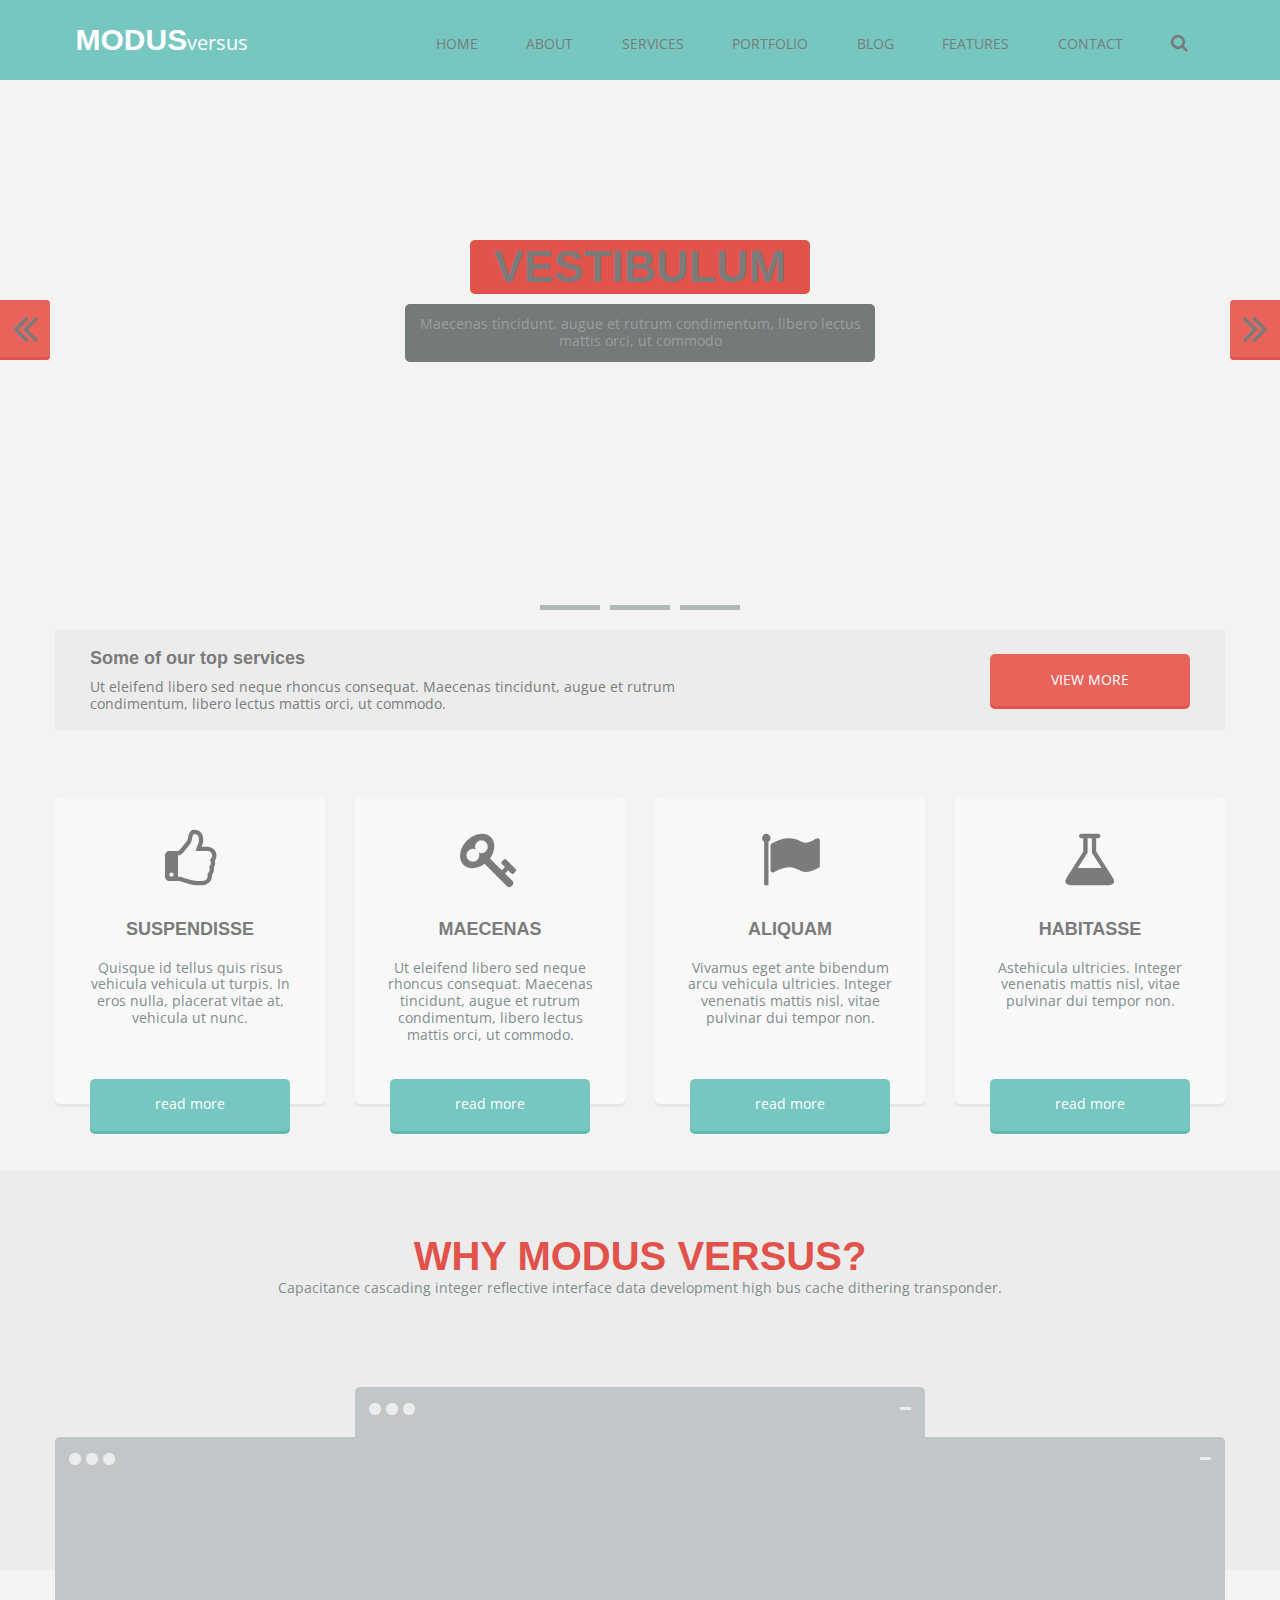
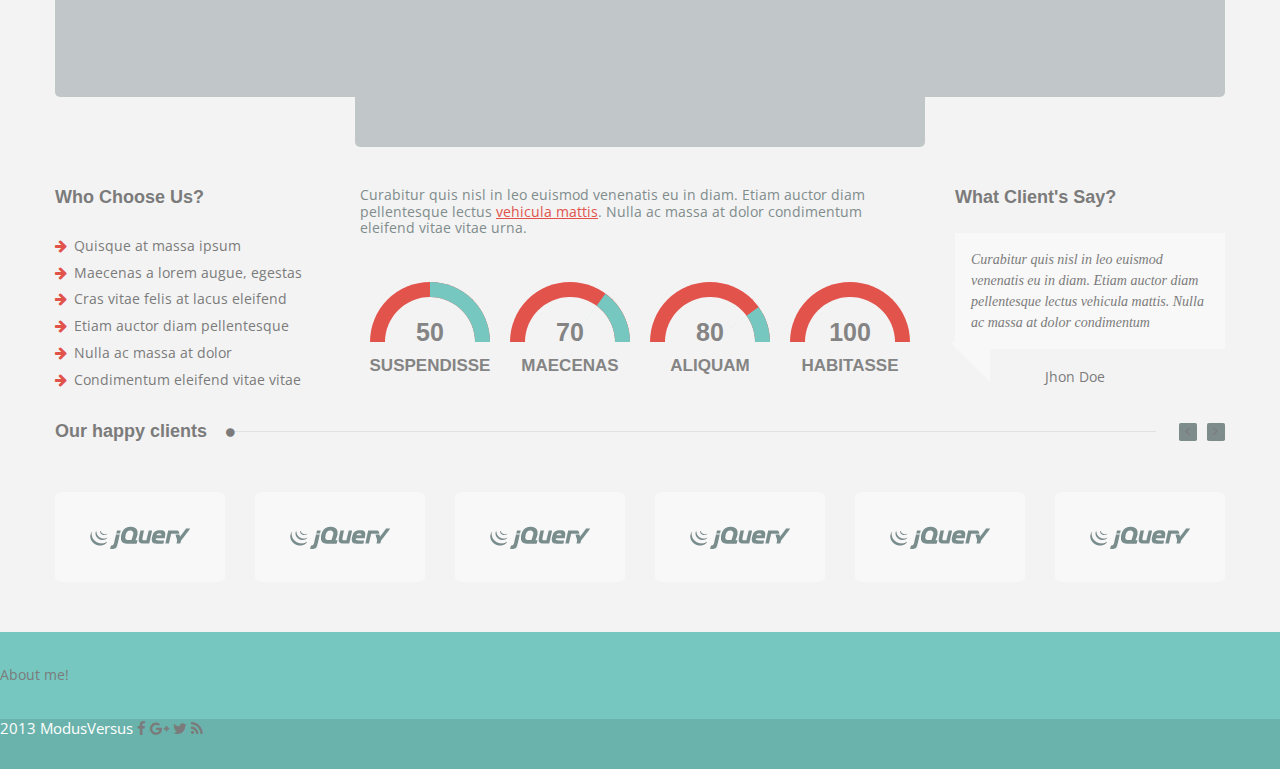
==== index.html @ 27812e43 "Adding =Our happy clients= section, some updates for adaptivity" ====
<!doctype html>
<html style="width: 100%; height: 100%;">
<head>
    <title>Modus Versus</title>
    <link rel="shortcut icon" href="./img/favicon.ico">

    <meta http-equiv="Content-Type" content="text/html;charset=utf-8">
    <meta http-equiv="X-UA-Compatible" content="IE=edge">

    <link rel="stylesheet" href="css/normalize.css">
	<link href="https://fonts.googleapis.com/css?family=Open+Sans:300,300i,400,400i,600,600i,700,700i,800,800i&amp;subset=cyrillic,cyrillic-ext,latin-ext" rel="stylesheet">
	<link rel="stylesheet" href="css/font-awesome.min.css">
	<link rel="stylesheet" href="css/main.css">
    <link rel="stylesheet" href="css/statistics-overview.css">

    <!--<link rel="stylesheet" media="screen and (max-width: 767px)" href="css/mobile.css">-->
    <!--<link rel="stylesheet" media="screen and (min-width: 768px)" href="css/desktop.css">-->
</head>
<body>
<header>
    <div class="top-bar">
		<div class="top-bar-logo"><span>Modus</span>Versus</div>
		<div class="top-bar-menu">
			<div><a href="#"><h3>Home</a></h3></div>
			<div><a href="#"><h3>About</a></h3></div>
			<div><a href="#"><h3>Services</a></h3></div>
			<div><a href="#"><h3>Portfolio</a></h3></div>
			<div><a href="#"><h3>Blog</a></h3></div>
			<div><a href="#"><h3>Features</a></h3></div>
			<div><a href="#"><h3>Contact</a></h3></div>
			<div><h3><i class="fa fa-search"></i></h3></div>
		</div>
		<!-- <i class="fa fa-search" aria-hidden="true"></i> -->
	</div>
	<div class="line"></div>
</header>
<!-- <div class="header-fix"> -->

<div class="content">

	<div class="slider">
		<div class="slider-scroll" style="border-radius: 0% 7% 7% 0%;"><i class="fa fa-angle-double-left" aria-hidden="true"></i></div>
		<div class="slider-content">
			<div class="slider-content-block-a">Vestibulum</div>
			<div class="slider-content-block-b">Maecenas tincidunt, augue et rutrum condimentum, libero lectus mattis orci, ut commodo</div>
		</div>
		
		<div class="slider-scroll" style="border-radius: 7% 0% 0% 7%;"><i class="fa fa-angle-double-right" aria-hidden="true"></i></div>
	</div>
	
	<div class="scroller">
		<div></div>
		<div></div>
		<div></div>
	</div>

	<div class="top-services">
		<div class="top-services-content">
			<h3>Some of our top services</h3>
			<p>Ut eleifend libero sed neque rhoncus consequat. Maecenas tincidunt, augue et rutrum condimentum, libero lectus mattis orci, ut commodo. </p>
		</div>
		<a href="#"><div class="red-button">View more</div></a>
	</div>
	
	<div class="competences">
		<div class="competences-descr">
			<div class="competences-descr-icon"><i class="fa fa-thumbs-o-up" aria-hidden="true"></i></div>
			<div class="competences-descr-header"><h3>Suspendisse</h3></div>
			<div class="competences-descr-text">Quisque id tellus quis risus vehicula vehicula ut turpis. In eros nulla, placerat vitae at, vehicula ut nunc.</div>
			<a href="#"><div class="red-button competences-btn">Read more</div></a>
		</div>
		<div class="competences-descr">
			<div class="competences-descr-icon"><i class="fa fa-key" aria-hidden="true"></i></div>
			<div class="competences-descr-header"><h3>Maecenas</h3></div>
			<div class="competences-descr-text">Ut eleifend libero sed neque rhoncus consequat. Maecenas tincidunt, augue et rutrum condimentum, libero lectus mattis orci, ut commodo.</div>
			<a href="#"><div class="red-button competences-btn">Read more</div></a>
		</div>
		<div class="competences-descr">
			<div class="competences-descr-icon"><i class="fa fa-flag" aria-hidden="true"></i></div>
			<div class="competences-descr-header"><h3>Aliquam</h3></div>
			<div class="competences-descr-text">Vivamus eget ante bibendum arcu vehicula ultricies. Integer venenatis mattis nisl, vitae pulvinar dui tempor non.</div>
			<a href="#"><div class="red-button competences-btn">Read more</div></a>
		</div>
		<div class="competences-descr">
			<div class="competences-descr-icon"><i class="fa fa-flask" aria-hidden="true"></i></div>
			<div class="competences-descr-header"><h3>Habitasse</h3></div>
			<div class="competences-descr-text">Astehicula ultricies. Integer venenatis mattis nisl, vitae pulvinar dui tempor non.</div>
			<a href="#"><div class="red-button competences-btn">Read more</div></a>
		</div>
	</div>
	
	<div>
		<div class="about"></div>
		<div class="about-line"></div>
		<div class="about-header">Why Modus Versus?</div>
		<div class="about-text">Capacitance cascading integer reflective interface data development high bus cache dithering transponder.</div>
		<div class="about-image-box">
			<div class="about-back-container">
				<div class = "about-photo-1"></div>
			</div>
			<div class="about-top-container">
				<div class = "about-photo-2"></div>
			</div>
			<div class="about-back-container about-back-container-2">
				<div class = "about-photo-1 about-photo-3"></div>
			</div>
		</div>
	</div>
	
	<div class="clients">
		<div class="clients-reviews">
			<h3 style="padding: 25px 0px">Who Choose Us?</h3>
			<ul>
				<li>Quisque at massa ipsum</li>
				<li>Maecenas a lorem augue, egestas</li>
				<li>Cras vitae felis at lacus eleifend</li>
				<li>Etiam auctor diam pellentesque</li>
				<li>Nulla ac massa at dolor</li>
				<li>Condimentum eleifend vitae vitae</li>
			</ul>
		</div>
		<div class="diagrams">
			<div class="clients-statistics-overview-text">
				Curabitur quis nisl in leo euismod venenatis eu in diam. Etiam auctor diam pellentesque lectus
				<a href="#">vehicula mattis</a>. Nulla ac massa at dolor condimentum eleifend vitae vitae urna.
			</div>
			<div class="company-year-statistics-overview">
				<div class="statistics-overview">
					<div class="statistics-overview_progress-bar">
						<!-- rotationAngle = 180 * 0.5 = 90-->
						<div class="statistics-overview_progress-bar-arc" style="transform: rotate(90deg);"></div>
					</div>
					<div class="statistics-overview_progress-number">50</div>
					<div class="statistics-overview_progress-label">Suspendisse</div>
				</div>
				<div class="statistics-overview">
					<div class="statistics-overview_progress-bar">
						<!-- rotationAngle = 180 * 0.7 = 126-->
						<div class="statistics-overview_progress-bar-arc" style="transform: rotate(126deg);"></div>
					</div>
					<div class="statistics-overview_progress-number">70</div>
					<div class="statistics-overview_progress-label">Maecenas</div>
				</div>
				<div class="statistics-overview">
					<div class="statistics-overview_progress-bar">
						<!-- rotationAngle = 180 * 0.8 = 144-->
						<div class="statistics-overview_progress-bar-arc" style="transform: rotate(144deg);"></div>
					</div>
					<div class="statistics-overview_progress-number">80</div>
					<div class="statistics-overview_progress-label">Aliquam</div>
				</div>
				<div class="statistics-overview">
					<div class="statistics-overview_progress-bar">
						<!-- rotationAngle = 180 * 1 = 180-->
						<div class="statistics-overview_progress-bar-arc" style="transform: rotate(180deg);"></div>
					</div>
					<div class="statistics-overview_progress-number">100</div> <!--26px; #rgb(130,130,130)-->
					<div class="statistics-overview_progress-label">Habitasse</div> <!--18px; #rgb(130,130,130)-->
				</div>
			</div>
		</div>
		
		<div class="clients-reviews">
			<h3 style="padding: 25px 0px">What Client's Say?</h3>
			<div class="clients-reviews-quote">Curabitur quis nisl in leo euismod venenatis eu in diam.
			Etiam auctor diam pellentesque lectus vehicula mattis. Nulla ac massa at dolor condimentum</div>
			<div style="margin-left: 90px; margin-top: 20px">Jhon Doe</div>
		</div>
		
		<div class="happy-clients">
			<div style="padding-right: 5px"><h3>Our happy clients</h3></div>
			<div class="clients-line">
				<i class="fa fa-circle" aria-hidden="true"></i>
				<hr>
			</div>
			
			<div class="happy-clients-scroller">
				<div><i class="fa fa-angle-left" aria-hidden="true"></i></div>
				<div><i class="fa fa-angle-right" aria-hidden="true"></i></div>
			</div>
			<div class="happy-clients-logos">
				<div><img src="img/jQuery.png" alt="client1"></div>
				<div><img src="img/jQuery.png" alt="client2"></div>
				<div><img src="img/jQuery.png" alt="client3"></div>
				<div><img src="img/jQuery.png" alt="client4"></div>
				<div><img src="img/jQuery.png" alt="client5"></div>
				<div><img src="img/jQuery.png" alt="client6"></div>
			</div>
		</div>
		
		
	</div>
</div>

<footer class="footer">
    <div class="footer_navigation">
        About me!
    </div>
    <div class="footer_social-networks">
        2013 ModusVersus
		<i class="fa fa-facebook" aria-hidden="true"></i>
		<i class="fa fa-google-plus" aria-hidden="true"></i>
		<i class="fa fa-twitter" aria-hidden="true"></i>
		<i class="fa fa-rss" aria-hidden="true"></i>
    </div>
</footer>
</body>
</html>
---- css/main.css ----
/*
 * Clearfix: contain floats
 *
 * For modern browsers
 * 1. The space content is one way to avoid an Opera bug when the
 *    `contenteditable` attribute is included anywhere else in the document.
 *    Otherwise it causes space to appear at the top and bottom of elements
 *    that receive the `clearfix` class.
 * 2. The use of `table` rather than `block` is only necessary if using
 *    `:before` to contain the top-margins of child elements.
 */

.clearfix:before,
.clearfix:after {
    content: " "; /* 1 */
    display: table; /* 2 */
}

.clearfix:after {
    clear: both;
}

* {
	font: normal 400 14px/1.2 Open Sans, Sans-Serif;
}

h3 {
	font: normal 700 18px Open Sans Bold, Sans-Serif;
}

/*
!!!------------------------------------HEADER------------------------------------!!!
*/

header {
    position: relative;
    display: flex;
	flex-wrap: wrap;
	justify-content: space-between;
	align-items: center;
	top: 0;
    left: 0;
    right: 0;
    min-height: 80px;
	background-color: #76c7c0;
}

.top-bar {
    display: flex;
    flex-wrap: wrap;
    justify-content: space-between;
	align-items: flex-end;
    width: 100%;
	max-width: 1170px;
    margin: 0 auto;
	padding: 0px 9px;
	color: white;
}

.top-bar-logo {
	font-size: 20px;
	color: white;
	font-weight: 400;
	text-transform: lowercase;
	float: left;
	margin: 1% 1%;
}

.top-bar-logo span {
	text-transform: uppercase;
	font: normal 800 30px/1.2 Open Sans Bold, Sans-Serif;
	color: inherit;
}

.top-bar-menu {
    display: flex;
    flex-wrap: wrap;
    justify-content: space-between;
	align-items: flex-end;
    width: 100%;
	max-width: 780px;
    margin: 8px 14px;
	text-transform: uppercase;
	color: white;
}

.top-bar-menu div {
	padding: 8px 14px;
}

.top-bar-menu div:hover{
	background: #62a29e;
	border-radius: 10%;
	box-shadow: 0 3px 0 #528b86;
	font-size: 20px;
}

.line {
	position: absolute;
	/* max-width: 1600px; */
	width: 100%;
	height: 9px;
	background-image: url(/lesson-4-css-practice/img/line.png);
	background-repeat: repeat-x;
	bottom: 0;
}

/*
!!!------------------------------------CONTENT------------------------------------!!!
*/

.content {
    /* height: 5000px; */
	background: #f3f3f3;
}

/*
!!!------------------------------------SLIDER------------------------------------!!!
*/

.slider {
	display: flex;
	flex-wrap: wrap;
	justify-content: space-between;
	color:white;
	background-image: url(/lesson-4-css-practice/img/banner.jpg);
	background-size: cover;
	background-position: center;
}

.slider-content {
	width: 100%;
	max-width: 470px;
	height: 500px;
	margin: 0 auto;
}

.slider-scroll {
	width: 50px;
	height: 57px;
	background: #e8645a;
	box-shadow: 0 3px 0 #e2534b;
	margin-top: 220px;
	font-size: 45px;
	text-align: center;
}

.slider-content-block-a {
	max-width: 340px;
	text-align: center;
	margin: 0 auto;
	margin-top: 160px;
	font: normal 900 45px/1.2 Open Sans Bold, Sans-Serif;
	text-transform: uppercase;
	padding: 0px 5px;
	background: #e2534b;
	border-radius: 5px;
}

.slider-content-block-b {
	width: 100%;
	max-width: 470px;
	text-align: center;
	margin: 0 auto;
	margin-top: 10px;
	padding: 12px;
	background: rgb(63, 70, 70);
	opacity: 0.7;
	border-radius: 5px;
}

.scroller {
	display: flex;
	flex-wrap:wrap;
	justify-content: center;
	align-items: center;
	width: 100%;
	height: 50px;
}

.scroller div {
	width: 60px;
	height: 5px;
	margin: 25px 5px;
	background-color: #b0b8b9;
	float: left;
}

.scroller div:active {
	background-color: #e2534b;
}

/*
!!!------------------------------------SERVICES------------------------------------!!!
*/

.top-services {
	display: flex;
	flex-wrap:wrap;
	justify-content: space-between;
	align-items: center;
	margin: 0 auto;
	max-width: 1170px;
	min-height: 100px;
	background: #ececec;
	color: #7f8c8c;
}

.top-services-content h3 {
	max-width: 620px;
	margin: 10px 35px;
}

.top-services-content p {
	max-width: 620px;
	margin: 10px 35px;
	/* font: normal 400 14px/1.2 Open Sans, Sans-Serif; */
}

.red-button {
	display: flex;
	width: 200px;
	height: 52px;
	background: #e8645a;
	box-shadow: 0 3px 0 #e2534b;
	justify-content: center;
	align-items: center;
	border-radius: 5px;
	margin: 0px 35px;
	color: white;
	text-transform: uppercase;
}

.competences {
	display: flex;
	flex-wrap: wrap;
	justify-content: space-between;
	align-items: center;
	max-width: 1170px;
	width: 100%;
	min-height: 440px;
	margin: 0 auto;
}

.competences-descr {
	position:relative;
	width: 270px;
	height: 307px;
	background: #f8f8f8;
	border-radius: 5px;
	box-shadow: 0 3px 0 #e5e6e6;
	margin: 27px 0px;
	text-align: center;
}

.competences-btn {
	position: absolute;
	text-transform: lowercase;
	bottom: -27px;
	background: #76c7c0;
	box-shadow: 0 3px 0 #62b9b0;
}

.competences-btn:hover {
	background: #e8645a;
	box-shadow: 0 3px 0 #e2534b;
}

.competences-descr-icon {
	font-size: 60px;
	color: #62bdbd;
	padding: 25px;
}

.competences-descr-header {
	color: #7f8c8c;
	text-transform: uppercase;
}

.competences-descr-text {
	color: #7f8c8c;
	padding: 20px;
}

/*
!!!------------------------------------ABOUT------------------------------------!!!
*/

.about {
	background: #ececec;
	height: 400px;
	width: 100%;
}

.about-line {
	height: 17px;
	background-image: url(/lesson-4-css-practice/img/line-2.png);
	margin-top: -400px;
}

.about-header {
	font: normal 700 40px/1.2 Open Sans Semibold, Sans-Serif;
	color: #e1524b;
	text-transform: uppercase;
	text-align: center;
	padding-top: 45px;
}
	
.about-text {
	color: #7f8c8c;
	text-align: center;
}

.about-image-box {
	display: flex;
	flex-wrap: wrap;
	justify-content: space-between;
	max-width: 1170px;
	margin: 0 auto;
	margin-top: 90px;
}

.about-back-container {
	position: relative;
	width: 370px;
	height: 260px;
	background: #c1c7c8;
	border-radius: 5px;
	margin-top: 50px;
}

.about-top-container {
	position: relative;
	width: 570px;
	height: 360px;
	background: #c1c7c8;
	border-radius: 5px;
	margin: 0% -20%;
	z-index: 800;
	
}

.about-back-container:before,
.about-top-container:before {
	position: absolute;
	content: "\f111\f111\f111";
	font-family: "FontAwesome";
	color: #ececec;
	letter-spacing: 5px;
	margin: 14px;
}

.about-back-container:after,
.about-top-container:after {
	position: absolute;
	content: "\f068";
	font-family: "FontAwesome";
	color: #ececec;
	top: 14px;
	right: 14px;
}

.about-photo-1 {
	height: 213px;
	margin: 5px;
	margin-top: 42px;
	border-radius: 5px;
	background-image: url(/lesson-4-css-practice/img/meeting.jpg);
	background-size: cover;
	background-position: center;
}

.about-photo-2 {
	height: 313px;
	margin: 5px;
	margin-top: 42px;
	border-radius: 5px;
	background-image: url(/lesson-4-css-practice/img/team.jpg);
	background-size: cover;
	background-position: center;
}

.about-photo-3 {
	background-image: url(/lesson-4-css-practice/img/time.jpg);
}

/*
!!!------------------------------------CLIENTS------------------------------------!!!
*/

.clients {
	display: flex;
	flex-wrap: wrap;
	justify-content: space-between;
	max-width: 1170px;
	margin: 0 auto;
	margin-top: 15px;
}

.clients-reviews {
	color: #7f8c8c;
	width: 270px;
}

.clients-reviews ul > li {
	display: inline-block;
	padding: 5px 0px;
}

.clients-reviews ul > li:before {
	content: "\f061";
	font-family: "FontAwesome";
	color: #e1524b;
	padding-right: 7px;
}

.clients-statistics-overview-text a {
	text-decoration: underline;
	color: #e1524b;
}

.clients-reviews-quote {
	position: relative;
	font: italic 100%/1.5 Open Sans Regular Italic;
	background: #f8f8f8;
	padding: 16px;

}

.clients-reviews-quote:after {
	content: "";
	position: absolute;
	width: 0;
	height: 0; 
	margin-left: -200px;
	margin-top: 30px;
	border: 20px solid transparent;
	border-top: 20px solid #f8f8f8;
	border-right: 20px solid #f8f8f8;
}

.clients-statistics-overview-text {
	max-width: 560px;
	color: #7f8c8c;
	padding: 25px 0px;
}

.company-year-statistics-overview {
    display: flex;
    flex-wrap: wrap;
    justify-content: space-between;
    width: 100%;
    max-width: 580px; /* 560px width from mockup + 10px min margin for first & last child inside*/
    margin: 20px auto;
}

.happy-clients {
	display: flex;
	flex-wrap: wrap;
	justify-content: space-between;
	align-items: center;
	width: 100%;
	margin-top: 25px;
	color: #7f8c8c;
}

.clients-line {
	display: flex;
	align-items: center;
	color: #e1e2e2;
	max-width: calc(100% - 220px);
	width: 100%;
	padding: 0 10px;
	font-size: 10px;
}

hr {
	width: 100%;
	border: none;
	background-color: #e1e2e2;
	height: 1px;
}

.happy-clients-scroller {
	display: flex;
}

.happy-clients-scroller div {
	width: 18px;
	height: 18px;
	background-color: #7f8c8c;
	border-radius: 10%;
	margin-left: 10px;
	color: white;
	text-align: center;
}

.happy-clients-logos {
	display: flex;
	flex-wrap: wrap;
	justify-content: space-between;
	width: 100%;
	margin-bottom: 50px;
}

.happy-clients-logos > div {
	display: flex;
	align-items: center;
	justify-content: center;
	width: 170px;
	height: 90px;
	background-color: #f8f8f8;
	margin-top: 50px;
	border-radius: 5%;
}



/*
!!!------------------------------------FOOTER------------------------------------!!!
*/

footer {
    width: 100%;
	bottom: 0;
}

.footer_navigation {
    padding: 35px 0;
    background-color: #76c7c0;
}

.footer_social-networks {
    height: 50px;
    background-color: #6ab3ac;
	font: normal 400 15px/1.2 Open Sans, Sans-Serif;
	color: white;
}

/*
!!!------------------------------------MEDIA-QUERIES------------------------------------!!!
*/


@media only screen and (max-width: 1000px) {
	.top-bar-logo {
		margin-left: 27px;
	}
	
	.top-services {
		flex-direction: column;
		align-items: center;
		text-align: center;
	}
	
	.about-image-box {
		flex-direction: column;
		align-items: center;
	}
	
	.clients {
		flex-direction: column;
		align-items: center;
	}
	
	.clients-statistics-overview-text {
		text-align: center;
	}
	
	.about-top-container {
		margin: -5% 0%;
	}
	
	.about-back-container-2 {
		z-index: 900;
	}
	.about-back-container {
		margin-top: 0px;
	}
	.diagrams {
		order: 1;
	}
	.clients-reviews {
		order: 2;
	}
	.happy-clients {
		order: 3;
	}
}

@media only screen and (max-width: 600px) {
	.competences {
		flex-direction: column;
		align-items: center;
	}
	.slider-scroll {
		display: none;
	}
}
---- css/statistics-overview.css ----
.statistics-overview {
    position: relative;
    width: 140px; /* 120px width + min margins from left & right = 10px */

    /*
        If you want to make some effect of adaptive components,
        then you may play with the width settings below
     */
    /*width: 100%;*/
    /*min-width: 120px;*/
    /*max-width: 300px;*/
}

.statistics-overview_progress-number {
    position: absolute;
    left: 50%;
    /* Must be the same as progress-bar height. In such case we have number straight below the arc*/
    top: 65px;
    font: 900 25px Open Sans Bold, Sans-Serif;
    color: #848484;
    /*
        As we have a value which starts straight above the arc's center,
        then we need to:
         - move on the half width of the number content = move to 50% left with X axis
         - move on the full height of the number content = move to 100% top with Y axis
    */
    transform: translate(-50%, -100%);
}

.statistics-overview_progress-label {
    width: 100%;
    margin-top: 14px;
	text-transform: uppercase;
    text-align: center;
    font: 900 17px Open Sans Bold, Sans-Serif;
    color: #848484;
}

.statistics-overview_progress-bar {
    /*  position: hidden;

        Used to make work overflow = hidden.
        If you remove it, then selectors 'before', 'after' will take all effects from the nearest
        parent with position relative / fixed and be a part of content for that item.

        As an example in current layout you may comment this property
        and add to the class 'statistics-overview' above additional style overflow: hidden;
    */
    position: relative;
    height: 60px;
    width: 120px;
    overflow: hidden;
    margin: 0 auto;
}

.statistics-overview_progress-bar:before {
    content: "";
    position: absolute;
    height: inherit;
    width: inherit;

    border-radius: 60px 60px 0 0;
    border: 15px solid #e2534b;
    box-sizing: border-box;
    border-bottom: 0;
}

.statistics-overview_progress-bar-arc {
    position: absolute;
    height: inherit;
    width: inherit;

    border-radius: 60px 60px 0 0;
    border: 15px solid #76c7c0;
    box-sizing: border-box;
    border-bottom: 0;

    /*
        Moving top left point to the middle of the 'circle'
        for performing other 'transform' actions
    */
    transform-origin: 50% 100%;

    /*
        In real projects it will be calculated by JS and inserted into 'style' attribute following next rule:
                var statisticsValue = 0.7;
                rotationAngel = round(180 * statistics)

                -- where round will round the result of multiplication
        In current example it was done manually
    */
    /*transform: rotate(90deg);*/
}
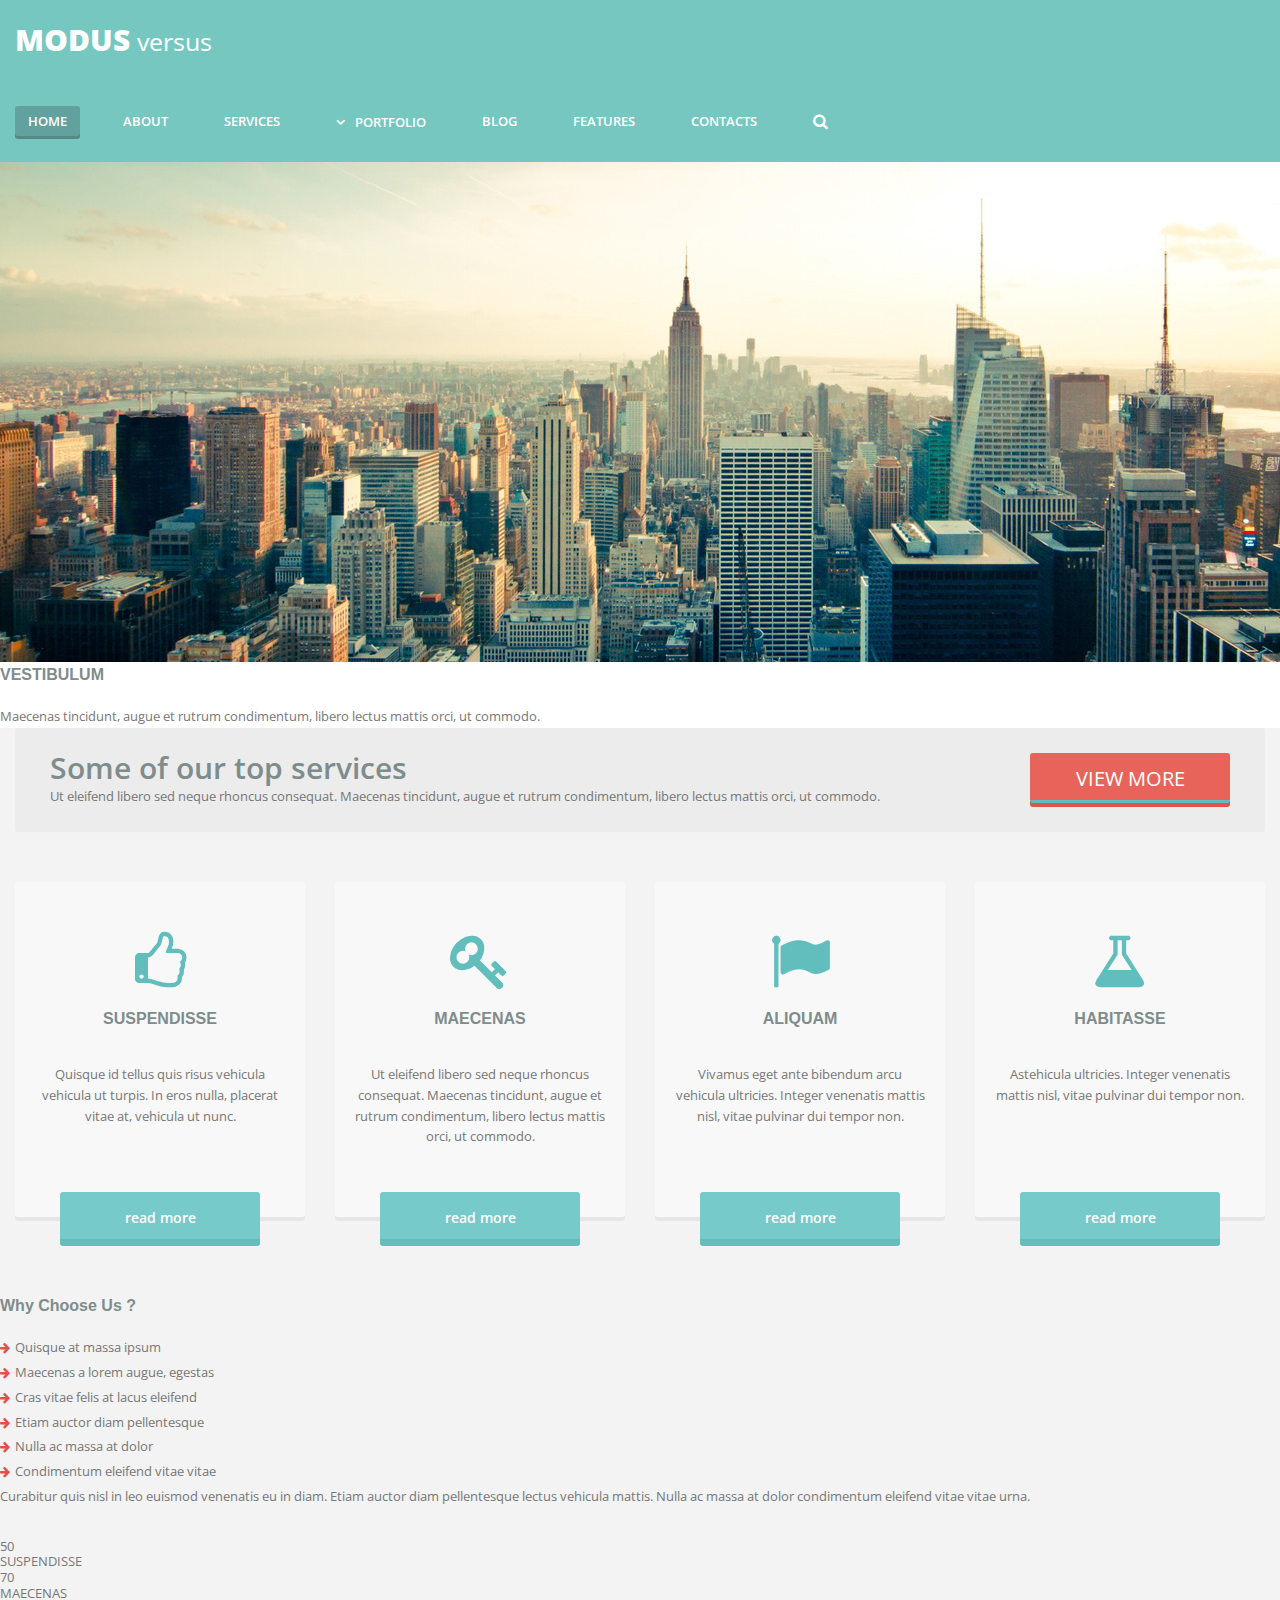
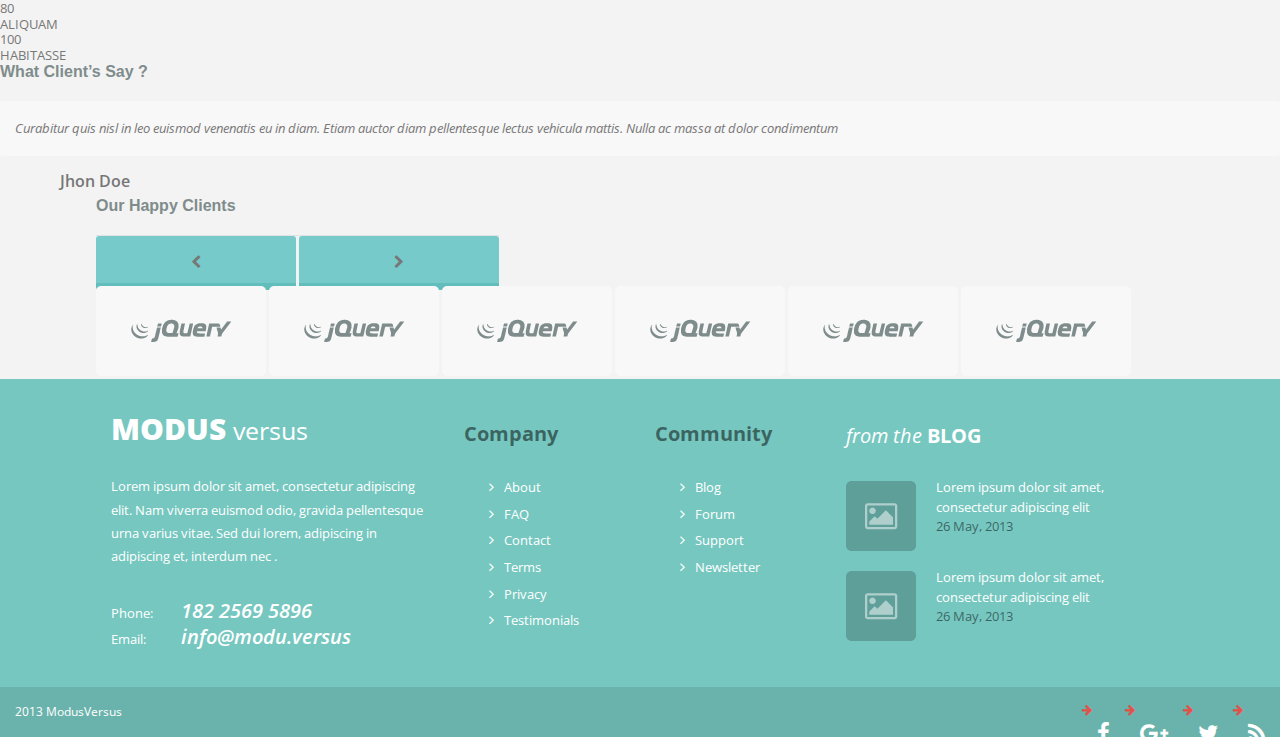
==== commit 9bf5d13c: "Add the dropdown menu" ====
--- a/index.html
+++ b/index.html
@@ -1,5 +1,5 @@
 <!doctype html>
-<html style="width: 100%; height: 100%;">
+<html>
 <head>
     <title>Modus Versus</title>
     <link rel="shortcut icon" href="./img/favicon.ico">
@@ -7,202 +7,252 @@
     <meta http-equiv="Content-Type" content="text/html;charset=utf-8">
     <meta http-equiv="X-UA-Compatible" content="IE=edge">
 
+    <link href="https://fonts.googleapis.com/css?family=Open+Sans:400,400i,600,600i,700,800" rel="stylesheet">
+    <link rel="stylesheet" href="css/font-awesome.min.css">
     <link rel="stylesheet" href="css/normalize.css">
-	<link href="https://fonts.googleapis.com/css?family=Open+Sans:300,300i,400,400i,600,600i,700,700i,800,800i&amp;subset=cyrillic,cyrillic-ext,latin-ext" rel="stylesheet">
-	<link rel="stylesheet" href="css/font-awesome.min.css">
-	<link rel="stylesheet" href="css/main.css">
-    <link rel="stylesheet" href="css/statistics-overview.css">
-
-    <!--<link rel="stylesheet" media="screen and (max-width: 767px)" href="css/mobile.css">-->
-    <!--<link rel="stylesheet" media="screen and (min-width: 768px)" href="css/desktop.css">-->
+    <link rel="stylesheet" href="css/main.css">
+    <link rel="stylesheet" href="css/typography.css">
+    <link rel="stylesheet" href="css/components.css">
+    <link rel="stylesheet" href="css/header.css">
+    <link rel="stylesheet" href="css/slider.css">
+    <link rel="stylesheet" href="css/services.css">
+    <link rel="stylesheet" href="css/company.css">
+    <link rel="stylesheet" href="css/clients.css">
+    <link rel="stylesheet" href="css/footer.css">
 </head>
 <body>
 <header>
-    <div class="top-bar">
-		<div class="top-bar-logo"><span>Modus</span>Versus</div>
-		<div class="top-bar-menu">
-			<div><a href="#"><h3>Home</a></h3></div>
-			<div><a href="#"><h3>About</a></h3></div>
-			<div><a href="#"><h3>Services</a></h3></div>
-			<div><a href="#"><h3>Portfolio</a></h3></div>
-			<div><a href="#"><h3>Blog</a></h3></div>
-			<div><a href="#"><h3>Features</a></h3></div>
-			<div><a href="#"><h3>Contact</a></h3></div>
-			<div><h3><i class="fa fa-search"></i></h3></div>
-		</div>
-		<!-- <i class="fa fa-search" aria-hidden="true"></i> -->
-	</div>
-	<div class="line"></div>
+    <nav class="navbar">
+        <h1 class="navbar-brand"><a href="#"><strong>Modus</strong> Versus</a></h1>
+        <ul>
+            <li class="active"><a href="#">Home</a></li>
+            <li><a href="#">About</a></li>
+            <li><a href="#">Services</a></li>
+            <li class="has-children"><a href="#">Portfolio</a>
+                <ul>
+                    <li><a href="#">Portfolio 2 column page</a></li>
+                    <li><a href="#">Portfolio 2 column page</a></li>
+                    <li><a href="#">Portfolio 2 column page</a></li>
+                </ul>
+            </li>
+            <li><a href="#">Blog</a></li>
+            <li><a href="#">Features</a></li>
+            <li><a href="#">Contacts</a></li>
+            <li>
+                <button class="search"><i class="fa fa-search"></i></button>
+            </li>
+        </ul>
+    </nav>
 </header>
-<!-- <div class="header-fix"> -->
+
+<div class="slider">
+    <div class="item">
+        <img src="img/skyline-buildings-new-york-skyscrapers.jpg" alt="">
+        <div class="slider-caption">
+            <h3>VESTIBULUM</h3>
+            <p>Maecenas tincidunt, augue et rutrum condimentum, libero lectus mattis orci, ut commodo.</p>
+        </div>
+    </div>
+</div>
 
 <div class="content">
-
-	<div class="slider">
-		<div class="slider-scroll" style="border-radius: 0% 7% 7% 0%;"><i class="fa fa-angle-double-left" aria-hidden="true"></i></div>
-		<div class="slider-content">
-			<div class="slider-content-block-a">Vestibulum</div>
-			<div class="slider-content-block-b">Maecenas tincidunt, augue et rutrum condimentum, libero lectus mattis orci, ut commodo</div>
-		</div>
-		
-		<div class="slider-scroll" style="border-radius: 7% 0% 0% 7%;"><i class="fa fa-angle-double-right" aria-hidden="true"></i></div>
-	</div>
-	
-	<div class="scroller">
-		<div></div>
-		<div></div>
-		<div></div>
-	</div>
-
-	<div class="top-services">
-		<div class="top-services-content">
-			<h3>Some of our top services</h3>
-			<p>Ut eleifend libero sed neque rhoncus consequat. Maecenas tincidunt, augue et rutrum condimentum, libero lectus mattis orci, ut commodo. </p>
-		</div>
-		<a href="#"><div class="red-button">View more</div></a>
-	</div>
-	
-	<div class="competences">
-		<div class="competences-descr">
-			<div class="competences-descr-icon"><i class="fa fa-thumbs-o-up" aria-hidden="true"></i></div>
-			<div class="competences-descr-header"><h3>Suspendisse</h3></div>
-			<div class="competences-descr-text">Quisque id tellus quis risus vehicula vehicula ut turpis. In eros nulla, placerat vitae at, vehicula ut nunc.</div>
-			<a href="#"><div class="red-button competences-btn">Read more</div></a>
-		</div>
-		<div class="competences-descr">
-			<div class="competences-descr-icon"><i class="fa fa-key" aria-hidden="true"></i></div>
-			<div class="competences-descr-header"><h3>Maecenas</h3></div>
-			<div class="competences-descr-text">Ut eleifend libero sed neque rhoncus consequat. Maecenas tincidunt, augue et rutrum condimentum, libero lectus mattis orci, ut commodo.</div>
-			<a href="#"><div class="red-button competences-btn">Read more</div></a>
-		</div>
-		<div class="competences-descr">
-			<div class="competences-descr-icon"><i class="fa fa-flag" aria-hidden="true"></i></div>
-			<div class="competences-descr-header"><h3>Aliquam</h3></div>
-			<div class="competences-descr-text">Vivamus eget ante bibendum arcu vehicula ultricies. Integer venenatis mattis nisl, vitae pulvinar dui tempor non.</div>
-			<a href="#"><div class="red-button competences-btn">Read more</div></a>
-		</div>
-		<div class="competences-descr">
-			<div class="competences-descr-icon"><i class="fa fa-flask" aria-hidden="true"></i></div>
-			<div class="competences-descr-header"><h3>Habitasse</h3></div>
-			<div class="competences-descr-text">Astehicula ultricies. Integer venenatis mattis nisl, vitae pulvinar dui tempor non.</div>
-			<a href="#"><div class="red-button competences-btn">Read more</div></a>
-		</div>
-	</div>
-	
-	<div>
-		<div class="about"></div>
-		<div class="about-line"></div>
-		<div class="about-header">Why Modus Versus?</div>
-		<div class="about-text">Capacitance cascading integer reflective interface data development high bus cache dithering transponder.</div>
-		<div class="about-image-box">
-			<div class="about-back-container">
-				<div class = "about-photo-1"></div>
-			</div>
-			<div class="about-top-container">
-				<div class = "about-photo-2"></div>
-			</div>
-			<div class="about-back-container about-back-container-2">
-				<div class = "about-photo-1 about-photo-3"></div>
-			</div>
-		</div>
-	</div>
-	
-	<div class="clients">
-		<div class="clients-reviews">
-			<h3 style="padding: 25px 0px">Who Choose Us?</h3>
-			<ul>
-				<li>Quisque at massa ipsum</li>
-				<li>Maecenas a lorem augue, egestas</li>
-				<li>Cras vitae felis at lacus eleifend</li>
-				<li>Etiam auctor diam pellentesque</li>
-				<li>Nulla ac massa at dolor</li>
-				<li>Condimentum eleifend vitae vitae</li>
-			</ul>
-		</div>
-		<div class="diagrams">
-			<div class="clients-statistics-overview-text">
-				Curabitur quis nisl in leo euismod venenatis eu in diam. Etiam auctor diam pellentesque lectus
-				<a href="#">vehicula mattis</a>. Nulla ac massa at dolor condimentum eleifend vitae vitae urna.
-			</div>
-			<div class="company-year-statistics-overview">
-				<div class="statistics-overview">
-					<div class="statistics-overview_progress-bar">
-						<!-- rotationAngle = 180 * 0.5 = 90-->
-						<div class="statistics-overview_progress-bar-arc" style="transform: rotate(90deg);"></div>
-					</div>
-					<div class="statistics-overview_progress-number">50</div>
-					<div class="statistics-overview_progress-label">Suspendisse</div>
-				</div>
-				<div class="statistics-overview">
-					<div class="statistics-overview_progress-bar">
-						<!-- rotationAngle = 180 * 0.7 = 126-->
-						<div class="statistics-overview_progress-bar-arc" style="transform: rotate(126deg);"></div>
-					</div>
-					<div class="statistics-overview_progress-number">70</div>
-					<div class="statistics-overview_progress-label">Maecenas</div>
-				</div>
-				<div class="statistics-overview">
-					<div class="statistics-overview_progress-bar">
-						<!-- rotationAngle = 180 * 0.8 = 144-->
-						<div class="statistics-overview_progress-bar-arc" style="transform: rotate(144deg);"></div>
-					</div>
-					<div class="statistics-overview_progress-number">80</div>
-					<div class="statistics-overview_progress-label">Aliquam</div>
-				</div>
-				<div class="statistics-overview">
-					<div class="statistics-overview_progress-bar">
-						<!-- rotationAngle = 180 * 1 = 180-->
-						<div class="statistics-overview_progress-bar-arc" style="transform: rotate(180deg);"></div>
-					</div>
-					<div class="statistics-overview_progress-number">100</div> <!--26px; #rgb(130,130,130)-->
-					<div class="statistics-overview_progress-label">Habitasse</div> <!--18px; #rgb(130,130,130)-->
-				</div>
-			</div>
-		</div>
-		
-		<div class="clients-reviews">
-			<h3 style="padding: 25px 0px">What Client's Say?</h3>
-			<div class="clients-reviews-quote">Curabitur quis nisl in leo euismod venenatis eu in diam.
-			Etiam auctor diam pellentesque lectus vehicula mattis. Nulla ac massa at dolor condimentum</div>
-			<div style="margin-left: 90px; margin-top: 20px">Jhon Doe</div>
-		</div>
-		
-		<div class="happy-clients">
-			<div style="padding-right: 5px"><h3>Our happy clients</h3></div>
-			<div class="clients-line">
-				<i class="fa fa-circle" aria-hidden="true"></i>
-				<hr>
-			</div>
-			
-			<div class="happy-clients-scroller">
-				<div><i class="fa fa-angle-left" aria-hidden="true"></i></div>
-				<div><i class="fa fa-angle-right" aria-hidden="true"></i></div>
-			</div>
-			<div class="happy-clients-logos">
-				<div><img src="img/jQuery.png" alt="client1"></div>
-				<div><img src="img/jQuery.png" alt="client2"></div>
-				<div><img src="img/jQuery.png" alt="client3"></div>
-				<div><img src="img/jQuery.png" alt="client4"></div>
-				<div><img src="img/jQuery.png" alt="client5"></div>
-				<div><img src="img/jQuery.png" alt="client6"></div>
-			</div>
-		</div>
-		
-		
-	</div>
+    <section class="services">
+        <div class="services-lead">
+            <main>
+                <h2>Some of our top services</h2>
+                <p>Ut eleifend libero sed neque rhoncus consequat. Maecenas tincidunt, augue et rutrum condimentum,
+                    libero lectus mattis orci, ut commodo.</p>
+            </main>
+            <aside>
+                <button class="btn"><span>View more</span></button>
+            </aside>
+        </div>
+        <div class="services-row">
+            <a href="#" class="service">
+                <i class="fa fa-thumbs-o-up"></i>
+                <h3>SUSPENDISSE</h3>
+                <p>Quisque id tellus quis risus vehicula vehicula ut turpis. In eros nulla, placerat vitae at, vehicula
+                    ut
+                    nunc.</p>
+                <span class="btn">Read more</span>
+            </a>
+            <a href="#" class="service">
+                <i class="fa fa-key"></i>
+                <h3>MAECENAS</h3>
+                <p>Ut eleifend libero sed neque rhoncus consequat. Maecenas tincidunt, augue et rutrum condimentum,
+                    libero
+                    lectus mattis orci, ut commodo.</p>
+                <span class="btn">Read more</span>
+            </a>
+            <a href="#" class="service">
+                <i class="fa fa-flag"></i>
+                <h3>ALIQUAM</h3>
+                <p>Vivamus eget ante bibendum arcu vehicula ultricies. Integer venenatis mattis nisl, vitae pulvinar dui
+                    tempor non.</p>
+                <span class="btn">Read more</span>
+            </a>
+            <a href="#" class="service">
+                <i class="fa fa-flask"></i>
+                <h3>HABITASSE</h3>
+                <p>Astehicula ultricies. Integer venenatis mattis nisl, vitae pulvinar dui tempor non.</p>
+                <span class="btn">Read more</span>
+            </a>
+        </div>
+    </section>
+
+    <section class="company">
+        <aside class="company-sidebar">
+            <h3>Why Choose Us ?</h3>
+            <ul>
+                <li>Quisque at massa ipsum</li>
+                <li>Maecenas a lorem augue, egestas</li>
+                <li>Cras vitae felis at lacus eleifend</li>
+                <li>Etiam auctor diam pellentesque</li>
+                <li>Nulla ac massa at dolor</li>
+                <li>Condimentum eleifend vitae vitae</li>
+            </ul>
+        </aside>
+        <div class="company-statistics">
+            <p>Curabitur quis nisl in leo euismod venenatis eu in diam. Etiam auctor diam pellentesque lectus
+                <a href="#">vehicula mattis</a>. Nulla ac massa at dolor condimentum eleifend vitae vitae urna.
+            </p>
+            <div class="statistics-row">
+                <div class="statistics-overview">
+                    <div class="statistics-overview_progress-bar">
+                        <!-- rotationAngle = 180 * 0.5 = 90-->
+                        <div class="statistics-overview_progress-bar-arc" style="transform: rotate(90deg);"></div>
+                    </div>
+                    <div class="statistics-overview_progress-number">50</div>
+                    <div class="statistics-overview_progress-label">SUSPENDISSE</div>
+                </div>
+                <div class="statistics-overview">
+                    <div class="statistics-overview_progress-bar">
+                        <!-- rotationAngle = 180 * 0.7 = 126-->
+                        <div class="statistics-overview_progress-bar-arc" style="transform: rotate(126deg);"></div>
+                    </div>
+                    <div class="statistics-overview_progress-number">70</div>
+                    <div class="statistics-overview_progress-label">MAECENAS</div>
+                </div>
+                <div class="statistics-overview">
+                    <div class="statistics-overview_progress-bar">
+                        <!-- rotationAngle = 180 * 0.8 = 144-->
+                        <div class="statistics-overview_progress-bar-arc" style="transform: rotate(144deg);"></div>
+                    </div>
+                    <div class="statistics-overview_progress-number">80</div>
+                    <div class="statistics-overview_progress-label">ALIQUAM</div>
+                </div>
+                <div class="statistics-overview">
+                    <div class="statistics-overview_progress-bar">
+                        <!-- rotationAngle = 180 * 1 = 180-->
+                        <div class="statistics-overview_progress-bar-arc" style="transform: rotate(180deg);"></div>
+                    </div>
+                    <div class="statistics-overview_progress-number">100</div> <!--26px; #rgb(130,130,130)-->
+                    <div class="statistics-overview_progress-label">HABITASSE</div> <!--18px; #rgb(130,130,130)-->
+                </div>
+            </div>
+        </div>
+        <aside class="company-sidebar">
+            <h3>What Client’s Say ?</h3>
+            <blockquote>
+                <p>Curabitur quis nisl in leo euismod venenatis eu in diam. Etiam auctor diam pellentesque lectus
+                    vehicula mattis. Nulla ac massa at dolor condimentum</p>
+                <footer><cite>Jhon Doe</cite></footer>
+            </blockquote>
+        </aside>
+    </section>
+
+    <section class="clients">
+        <div class="clients-caption">
+            <h3>Our Happy Clients</h3>
+            <hr>
+            <button class="btn"><i class="fa fa-chevron-left"></i></button>
+            <button class="btn"><i class="fa fa-chevron-right"></i></button>
+        </div>
+        <div class="clients-carousel">
+            <a href="#" class="client">
+                <img src="img/img-client.png" alt="">
+            </a>
+            <a href="#" class="client">
+                <img src="img/img-client.png" alt="">
+            </a>
+            <a href="#" class="client">
+                <img src="img/img-client.png" alt="">
+            </a>
+            <a href="#" class="client">
+                <img src="img/img-client.png" alt="">
+            </a>
+            <a href="#" class="client">
+                <img src="img/img-client.png" alt="">
+            </a>
+            <a href="#" class="client">
+                <img src="img/img-client.png" alt="">
+            </a>
+        </div>
+    </section>
 </div>
 
-<footer class="footer">
+<footer>
     <div class="footer_navigation">
-        About me!
+        <div class="footer_navigation-wrapper">
+            <div class="footer_navigation-text">
+                <h4 class="navbar-brand"><a href="#"><strong>Modus</strong> Versus</a></h4>
+                <p>Lorem ipsum dolor sit amet, consectetur adipiscing elit. Nam viverra euismod odio, gravida
+                    pellentesque urna varius vitae. Sed dui lorem, adipiscing in adipiscing et, interdum nec .</p>
+                <address>
+                    <p><span class="address-label">Phone:</span><span class="tel"><a href="tel:18225695896">182 2569 5896</a></span>
+                    </p>
+                    <p><span class="address-label">Email:</span><span class="email"><a href="mailto:info@modu.versus">info@modu.versus</a></span>
+                    </p>
+                </address>
+            </div>
+            <div class="footer_navigation-nav">
+                <h4>Company</h4>
+                <ul>
+                    <li><a href="#">About</a></li>
+                    <li><a href="#">FAQ</a></li>
+                    <li><a href="#">Contact</a></li>
+                    <li><a href="#">Terms</a></li>
+                    <li><a href="#">Privacy</a></li>
+                    <li><a href="#">Testimonials</a></li>
+                </ul>
+            </div>
+            <div class="footer_navigation-nav">
+                <h4>Community</h4>
+                <ul>
+                    <li><a href="#">Blog</a></li>
+                    <li><a href="#">Forum</a></li>
+                    <li><a href="#">Support</a></li>
+                    <li><a href="#">Newsletter</a></li>
+                </ul>
+            </div>
+            <div class="footer_navigation-text footer_navigation-blog">
+                <h4>From the <strong>Blog</strong></h4>
+                <a href="#">
+                    <img src="img/img-blog.png" alt="">
+                    <p>Lorem ipsum dolor sit amet, consectetur adipiscing elit</p>
+                    <p>
+                        <time datetime="2013-05-26">26 May, 2013</time>
+                    </p>
+                </a>
+                <a href="#">
+                    <img src="img/img-blog.png" alt="">
+                    <p>Lorem ipsum dolor sit amet, consectetur adipiscing elit</p>
+                    <p>
+                        <time datetime="2013-05-26">26 May, 2013</time>
+                    </p>
+                </a>
+            </div>
+        </div>
     </div>
     <div class="footer_social-networks">
-        2013 ModusVersus
-		<i class="fa fa-facebook" aria-hidden="true"></i>
-		<i class="fa fa-google-plus" aria-hidden="true"></i>
-		<i class="fa fa-twitter" aria-hidden="true"></i>
-		<i class="fa fa-rss" aria-hidden="true"></i>
+        <div class="copyright">2013 ModusVersus</div>
+        <ul class="social-networks">
+            <li><a href="#"><i class="fa fa-facebook"></i></a></li>
+            <li><a href="#"><i class="fa fa-google-plus"></i></a></li>
+            <li><a href="#"><i class="fa fa-twitter"></i></a></li>
+            <li><a href="#"><i class="fa fa-rss"></i></a></li>
+        </ul>
     </div>
 </footer>
 </body>
-</html>
+</html>--- a/css/typography.css
+++ b/css/typography.css
@@ -0,0 +1,74 @@
+* {
+    font-family: 'Open Sans', sans-serif;
+    font-size: 13px;
+    color: rgb(119, 119, 119);
+}
+
+h2 {
+    font-size: 30px;
+    font-weight: 600;
+    color: rgb(127, 140, 140);
+    margin-bottom: 3px;
+}
+
+h3 {
+    font-size: 16px;
+    font-weight: 800;
+    color: rgb(127, 140, 140);
+    margin-bottom: 20px;
+}
+
+p {
+    line-height: 1.9;
+    padding-bottom: 30px;
+}
+
+p:last-child {
+    padding-bottom: 0;
+}
+
+ul {
+    padding-bottom: 30px;
+}
+
+ul:last-child {
+    padding-bottom: 0;
+}
+
+li {
+    line-height: 1.9;
+    list-style: none;
+}
+
+li:before {
+    font-family: 'FontAwesome';
+    content: '\f061';
+    font-size: 12px;
+    color: rgb(225, 82, 75);
+    padding-right: 5px;
+}
+
+a {
+    transition: all .3s;
+}
+
+a:hover {
+    color: rgb(225, 82, 75);
+}
+
+blockquote p {
+    font-style: italic;
+    padding: 15px;
+    background-color: rgb(248, 248, 248);
+    border-radius: 3px;
+}
+
+blockquote footer {
+    padding: 10px 0 0 60px;
+}
+
+blockquote cite {
+    line-height: 1.9;
+    font-size: 16px;
+    font-weight: 600;
+}--- a/css/components.css
+++ b/css/components.css
@@ -0,0 +1,64 @@
+hr {
+    position: relative;
+    border: 0;
+    height: 1px;
+    background-color: rgb(225, 226, 226);
+}
+
+hr:before {
+    content: "";
+    position: absolute;
+    left: 0;
+    top: 50%;
+    margin-top: -4px;
+    width: 7px;
+    height: 7px;
+    background-color: rgb(225, 226, 226);
+    border-radius: 3px;
+}
+
+.navbar-brand a {
+    font-size: 25px;
+    text-decoration: none;
+    text-transform: lowercase;
+    transition: color .3s;
+}
+
+.navbar-brand a strong {
+    line-height: 1;
+    font-size: 30px;
+    font-weight: 800;
+    text-transform: uppercase;
+    transition: color .3s;
+}
+
+.navbar-brand a:hover,
+.navbar-brand a:hover strong {
+    color: rgb(226, 83, 75);
+}
+
+.btn {
+    width: 200px;
+    height: 50px;
+    display: inline-block;
+    line-height: 1;
+    padding: 19px 0 17px;
+    font-size: 14px;
+    font-weight: 600;
+    text-align: center;
+    color: rgb(255, 255, 255);
+    text-transform: lowercase;
+    background: rgb(118, 202, 202);
+    border-radius: 3px;
+    box-shadow: 0 4px 0 rgb(98, 189, 189);
+    transition: background-color .3s, box-shadow .3s;
+}
+
+.btn:hover {
+    background-color: rgb(232, 100, 90);
+    box-shadow: 0 4px 0 rgb(226, 83, 75);
+}
+
+.btn:focus {
+    outline: 0;
+}--- a/css/header.css
+++ b/css/header.css
@@ -0,0 +1,130 @@
+header * {
+    color: rgb(255, 255, 255);
+}
+
+.navbar .navbar-brand a {
+    display: block;
+    float: left;
+    margin: 25px 15px;
+}
+
+.navbar ul {
+    display: block;
+    float: right;
+}
+
+.navbar li {
+    display: block;
+    float: left;
+    position: relative;
+}
+
+.navbar li:before {
+    content: none;
+}
+
+.navbar li a {
+    display: block;
+    line-height: 1;
+    margin: 25px 15px;
+    padding: 9px 13px 8px;
+    font-size: 13px;
+    font-weight: 600;
+    text-transform: uppercase;
+    text-decoration: none;
+    white-space: nowrap;
+    border-radius: 3px;
+    transition: color .3s, background-color .3s, box-shadow .3s;
+}
+
+.navbar li.active a {
+    background-color: rgb(98, 162, 158);
+    box-shadow: 0 3px 0 rgb(82, 139, 134);
+}
+
+.navbar li:hover a {
+    color: rgb(255, 255, 255);
+    background-color: rgb(232, 100, 90);
+    box-shadow: 0 3px 0 rgb(226, 83, 75);
+}
+
+.navbar li.has-children > a:before {
+    font-family: 'FontAwesome';
+    content: '\f107';
+    font-size: 14px;
+    color: rgb(255, 255, 255);
+    padding-right: 10px;
+}
+
+.navbar li ul {
+    visibility: hidden;
+    position: absolute;
+    margin-left: 15px;
+    margin-top: -10px;
+    padding: 2px;
+    border-radius: 3px;
+    background-color: rgb(226, 83, 75);
+    opacity: 0;
+    transition: opacity .3s linear;
+}
+
+.navbar li:hover ul {
+    visibility: visible;
+    opacity: 1;
+}
+
+.navbar li ul:before {
+    content: "";
+    position: absolute;
+    top: -6px;
+    left: 10px;
+    width: 0;
+    height: 0;
+    border-style: solid;
+    border-width: 0 6px 6px 6px;
+    border-color: transparent transparent #e2534b transparent;
+}
+
+.navbar .navbar li li {
+    float: none;
+}
+
+.navbar li li a {
+    margin: 2px;
+    padding-left: 9px;
+    background-color: rgb(229, 101, 93);
+    text-transform: none;
+    box-shadow: none;
+}
+
+.navbar li li a:before {
+    font-family: 'FontAwesome';
+    content: '\f105';
+    font-size: 14px;
+    color: rgb(255, 255, 255);
+    padding-right: 10px;
+}
+
+.navbar li li a:hover {
+    background-color: rgb(118, 199, 192);
+}
+
+.navbar .search {
+    background: none;
+    line-height: 1;
+    margin: 25px 15px;
+    padding: 7px 0 7px 13px;
+    font-size: 16px;
+}
+
+.navbar .search i {
+    transition: color .3s;
+}
+
+.navbar .search:focus {
+    outline: 0;
+}
+
+.navbar .search:hover i {
+    color: rgb(226, 83, 75);
+}--- a/css/slider.css
+++ b/css/slider.css
@@ -0,0 +1,143 @@
+
+.banner > input {
+	display: none;
+}
+
+.banner_slider {
+	position: relative;
+	overflow: hidden;
+	width: inherit;
+	height: inherit;
+}
+
+.banner_slider_img {
+	position: absolute;
+	width: inherit;
+	height: inherit;
+	-webkit-background-size: cover;
+	background-size: cover;
+	left: 100%;
+	/*transition: 1s left;*/ 
+/* 	не додумался как сделать чтобы блок/img выезжал справа а заезжал влево */
+}
+
+.banner_controls {
+	position: absolute;
+	bottom: -20px;
+	left: 50%;
+	margin-left: -96px; 
+}
+
+.banner_controls label {
+	display: block;
+	height: 4px;
+  width: 54px;
+  background-color: rgb(176,184,185);
+  float: left;
+  margin-right: 10px;
+  cursor: pointer;
+}
+
+.banner_controls label:hover {
+  background-color: rgb(190,149,144);
+}
+
+#banner_slide-1:checked ~ .banner_controls label:nth-of-type(1),
+#banner_slide-2:checked ~ .banner_controls label:nth-of-type(2),
+#banner_slide-3:checked ~ .banner_controls label:nth-of-type(3) {
+	background-color: rgb(226,83,75);
+}
+
+
+.banner_slider_img-1 {background-image: url(../img/banner1.jpg);}
+.banner_slider_img-2 {background-image: url(../img/banner2.jpg);}
+.banner_slider_img-3 {background-image: url(../img/banner3.jpg);}
+
+#banner_slide-1:checked ~ .banner_slider .banner_slider_img-1,
+#banner_slide-2:checked ~ .banner_slider .banner_slider_img-2,
+#banner_slide-3:checked ~ .banner_slider .banner_slider_img-3 {
+	left: 0;
+	z-index: 1;
+}
+
+.side-banner_controls label {
+	position: absolute;
+	display: block;
+	top: 50%;
+	margin-top: -20px;
+	cursor: pointer;
+  font-size: 40px;
+ 	border-radius: 0px 5px 5px 0px;
+	padding: 0px 0px 5px 10px;
+}
+
+#banner_slide-1:checked ~ .side-banner_controls label:nth-of-type(3),
+#banner_slide-2:checked ~ .side-banner_controls label:nth-of-type(1),
+#banner_slide-3:checked ~ .side-banner_controls label:nth-of-type(2){
+	left: 0;
+	z-index: 2;
+	height: 45px;
+	width: 45px;
+	background-color: rgb(232,100,90);
+	border-bottom: 3px solid rgb(226,83,75);
+}
+
+#banner_slide-1:checked ~ .side-banner_controls label:nth-of-type(2),
+#banner_slide-2:checked ~ .side-banner_controls label:nth-of-type(3),
+#banner_slide-3:checked ~ .side-banner_controls label:nth-of-type(1){
+	right: 0;
+	z-index: 2;
+	transform: rotate(180deg);
+	height: 45px;
+	width: 45px;
+	background-color: rgb(232,100,90);
+	border-top: 3px solid rgb(226,83,75);
+}
+
+.banner_slider_captions > div {
+	position: absolute;
+	top: -9999em;
+	opacity: 0;
+	transition: 1s opacity;
+	z-index: 2;
+}
+
+#banner_slide-1:checked ~ .banner_slider .banner_slider_captions .banner_slider_c1,
+#banner_slide-2:checked ~ .banner_slider .banner_slider_captions .banner_slider_c2,
+#banner_slide-3:checked ~ .banner_slider .banner_slider_captions .banner_slider_c3 {
+	opacity: 1;
+	top: 35%;
+}
+
+.banner_slider_c1, .banner_slider_c2, .banner_slider_c3 {
+	width: 100%;
+	text-align: center;
+}
+
+.banner_slider_captions1 {
+  border-radius: 5px;
+  height: 45px;
+  width: 310px;
+  margin: auto;
+  color: white;
+  font-size: 45px;
+  font-weight: 800;
+}
+
+.banner_slider_captions2 {
+  margin: 8px auto;
+  padding: 12px 28px;
+  border-radius: 5px;
+  height: 65px;
+  width: 425px;
+  color: white;
+  font-size: 15px;
+
+}
+
+.banner_slider_c1 .banner_slider_captions1 {background-color: rgb(226,83,75);}
+.banner_slider_c1 .banner_slider_captions2 {background-color: rgb(63,70,70);}
+.banner_slider_c2 .banner_slider_captions1 {background-color: rgb(255,176,0);}
+.banner_slider_c2 .banner_slider_captions2 {background-color: rgb(255,53,0);}
+.banner_slider_c3 .banner_slider_captions1 {background-color: rgb(255,92,0);}
+.banner_slider_c3 .banner_slider_captions2 {background-color: rgb(185,0,145);}--- a/css/services.css
+++ b/css/services.css
@@ -0,0 +1,116 @@
+.services p {
+    line-height: 1.6;
+    padding-bottom: 0;
+}
+
+.services-lead {
+    width: calc(100% - 30px);
+    display: flex;
+    margin: 0 15px 50px;
+    padding: 25px 35px;
+    background-color: rgb(236, 236, 236);
+    border-radius: 3px;
+}
+
+.services-lead main {
+    margin-right: 30px;
+}
+
+.services-lead aside {
+    margin-left: auto;
+}
+
+.services-lead h2 {
+    line-height: 1;
+}
+
+.services-lead .btn {
+    font-size: 20px;
+    text-transform: uppercase;
+    padding: 16px 0 14px;
+    background-color: rgb(232, 100, 90);
+    box-shadow: 0 4px 0 rgb(226, 83, 75);
+}
+
+.services-lead .btn span {
+    display: inline-block;
+    position: relative;
+    line-height: 1;
+    font-size: 20px;
+    color: rgb(255, 255, 255);
+    transition: padding-right .3s;
+}
+
+.services-lead .btn:hover span {
+    padding-right: 25px;
+}
+
+.services-lead .btn span:after {
+    content: '\00bb';
+    position: absolute;
+    opacity: 0;
+    top: 0;
+    right: -20px;
+    transition: opacity .3s, right .3s;
+}
+
+.services-lead .btn:hover span:after {
+    opacity: 1;
+    right: 0;
+}
+
+.services-row {
+    display: flex;
+    flex-wrap: wrap;
+    justify-content: space-between;
+    width: 100%;
+}
+
+.service {
+    flex: 1;
+    position: relative;
+    margin: 0 15px 80px;
+    padding: 50px 20px 70px;
+    text-align: center;
+    text-decoration: none;
+    background-color: rgb(248, 248, 248);
+    border-radius: 3px;
+    box-shadow: 0 4px 0 rgb(229, 230, 230);
+    transition: background-color .3s;
+}
+
+.service:hover {
+    background-color: rgb(255, 255, 255);
+}
+
+.service i {
+    line-height: 1;
+    font-size: 60px;
+    margin-bottom: 18px;
+    color: rgb(98, 189, 189);
+    transition: color .3s;
+}
+
+.service:hover i {
+    color: rgb(226, 83, 75);
+}
+
+.service h3 {
+    font-size: 16px;
+    font-weight: 800;
+    color: rgb(127, 140, 140);
+    text-transform: uppercase;
+    margin-bottom: 36px;
+}
+
+.service .btn {
+    position: absolute;
+    left: 50%;
+    bottom: 0;
+    transform: translate(-50%, 50%);
+}
+
+.service:hover .btn {
+    background-color: rgb(232, 100, 90);
+    box-shadow: 0 4px 0 rgb(226, 83, 75);
+}--- a/css/clients.css
+++ b/css/clients.css
@@ -0,0 +1,96 @@
+/*Clients*/
+
+.clients {
+    width: 85%;
+    margin: 0 auto;
+}
+
+.manage {
+    width: 100%;
+    color: rgb(127, 140, 140);
+    font: 900 16px 'Open Sans', sans-serif;
+    position: relative;
+}
+
+.manage .dot {
+    width: 7px;
+    height: 7px;
+    background: rgb(225, 226, 226);
+    display: inline-block;
+    border-radius: 50%;
+}
+
+.manage .line {
+    width: 78%;
+    display: inline-block;
+    border-bottom: 1px solid rgb(225, 226, 226);
+    margin: 0;
+    position: absolute;
+    top: 13px;
+    left: 146px;
+}
+
+.manage .left-arrow {
+    width: 40px;
+    height: 37px;
+    line-height: 40px;
+    text-align: center;
+    font-size: 30px;
+    background: rgb(152, 163, 163);
+    border-radius: 5px;
+    position: absolute;
+    top: 50%;
+    transform: translate(0, -53%);
+    box-shadow: 0 3px rgb(127, 140, 140);
+}
+
+.manage .right-arrow {
+    width: 40px;
+    height: 40px;
+    line-height: 40px;
+    text-align: center;
+    font-size: 30px;
+    background: rgb(226, 83, 75);
+    border-radius: 5px;
+    position: absolute;
+    top: 50%;
+    transform: translate(0, -50%);
+    box-shadow: none;
+    right: 0;
+}
+
+.manage .arrow {
+    width: 99px;
+    position: absolute;
+    right: 0;
+    top: 12px;
+}
+
+.fa-angle-right, .fa-angle-left {
+    color: white;
+    font-weight: 900;
+}
+
+.img-clients {
+    display: flex;
+    justify-content: space-around;
+    flex-wrap: wrap;
+    margin: 50px 0;
+}
+
+.img-clients .client {
+    /*padding: 5px;*/
+}
+/*.current{*/
+    /*width: 33%;*/
+    /*margin:  20px 0;*/
+    /*padding: 20px;*/
+/*}*/
+/*.current{*/
+    /*background: url("../img/clients/img-client.png");*/
+    /*background-size: cover;*/
+/*}*/
+/*.current > div {*/
+    /*width: 100%;*/
+    /*height: 35px;*/
+/*}*/--- a/css/footer.css
+++ b/css/footer.css
@@ -0,0 +1,197 @@
+/*Footer*/
+
+footer {
+    width: 100%;
+    font-family: 'Open Sans', sans-serif;
+}
+
+.footer_navigation {
+    padding: 35px 0;
+    background-color: rgb(118, 199, 192);
+}
+
+.footer_social-networks {
+
+    background-color: rgb(106, 179, 172);
+}
+
+.footer_navigation {
+    background-color: rgb(118, 199, 192);
+}
+
+.footer_navigation *, .footer_social-networks * {
+    color: rgb(255, 255, 255);
+}
+
+.footer_navigation-wrapper {
+    display: flex;
+    flex-wrap: wrap;
+    justify-content: space-between;
+    width: 85%;
+    margin: 0 auto;
+}
+
+.footer_navigation-text {
+    flex: 2;
+    margin: 0 15px;
+}
+
+.footer_navigation-text p {
+    line-height: 1.8;
+    padding-bottom: 30px;
+}
+
+.footer_navigation-text address p {
+    padding-bottom: 0;
+}
+
+.footer_navigation-text .tel a, .footer_navigation-text .email a {
+    font-size: 20px;
+    font-weight: 600;
+    font-style: italic;
+    text-decoration: none;
+}
+
+.footer_navigation-text .address-label {
+    display: inline-block;
+    width: 70px;
+}
+
+.footer_navigation-nav {
+    flex: 1;
+    margin: 0 15px;
+}
+
+.footer_navigation .navbar-brand {
+    margin-bottom: 30px;
+}
+
+.navbar-brand  {
+    font-size: 25px;
+    text-decoration: none;
+    text-transform: lowercase;
+    /*transition: all .3s;*/
+}
+
+.navbar-brand strong {
+    line-height: 1;
+    font-size: 30px;
+    font-weight: 800;
+    text-transform: uppercase;
+    /*transition: all .3s;*/
+}
+
+.footer_navigation-nav h4 {
+    line-height: 1;
+    font-size: 20px;
+    font-weight: 700;
+    color: rgba(0, 0, 0, .5);
+    margin: 10px 0 30px 0;
+}
+
+.footer_navigation-nav ul {
+    margin-left: 25px;
+}
+
+ul:last-child {
+    padding-bottom: 0;
+}
+
+.footer_navigation-nav li {
+    list-style: none;
+}
+
+.footer_navigation-nav li:before {
+    font-family: 'FontAwesome', serif;
+    content: '\f105';
+    font-size: 14px;
+    color: rgb(255, 255, 255);
+    padding-right: 10px;
+}
+
+.footer_navigation-nav a {
+    line-height: 1.8;
+    text-decoration: none;
+}
+
+.footer_social-networks {
+    height: 50px;
+    background-color: rgb(106, 179, 172);
+
+}
+
+.footer_social-networks .wraper {
+    width: 85%;
+    margin: 0 auto;
+}
+
+.copyright {
+    float: left;
+    line-height: 1;
+    margin: 19px 15px;
+    font-size: 12px;
+}
+
+.social-networks {
+    display: block;
+    float: right;
+    padding-top:10px;
+}
+
+.social-networks li {
+    display: block;
+    float: left;
+}
+
+.social-networks li a {
+    display: block;
+    line-height: 1;
+    margin: 0 15px;
+    font-size: 22px;
+    text-decoration: none;
+}
+
+.footer_navigation-blog h4 {
+    line-height: 1;
+    font-size: 20px;
+    font-style: italic;
+    text-transform: lowercase;
+    margin: 10px 0 30px 0;
+}
+
+.footer_navigation-blog h4 strong {
+    font-size: 20px;
+    font-weight: bold;
+    text-transform: uppercase;
+}
+
+.footer_navigation-blog a {
+    display: block;
+    position: relative;
+    padding-left: 90px;
+    margin-bottom: 20px;
+    text-decoration: none;
+    min-height: 70px;
+}
+
+.footer_navigation-blog a img {
+    position: absolute;
+    left: 0;
+    top: 3px;
+    width: 70px;
+    max-width: 100%;
+    height: auto;
+    display: block;
+}
+.footer_navigation-blog a p {
+    line-height: 1.5;
+    padding-bottom: 0;
+    /*transition: all .3s;*/
+}
+.footer_navigation-blog time {
+    color: rgba(0, 0, 0, .5);
+}
+
+.footer_navigation-blog a:last-child {
+    margin-bottom: 0;
+}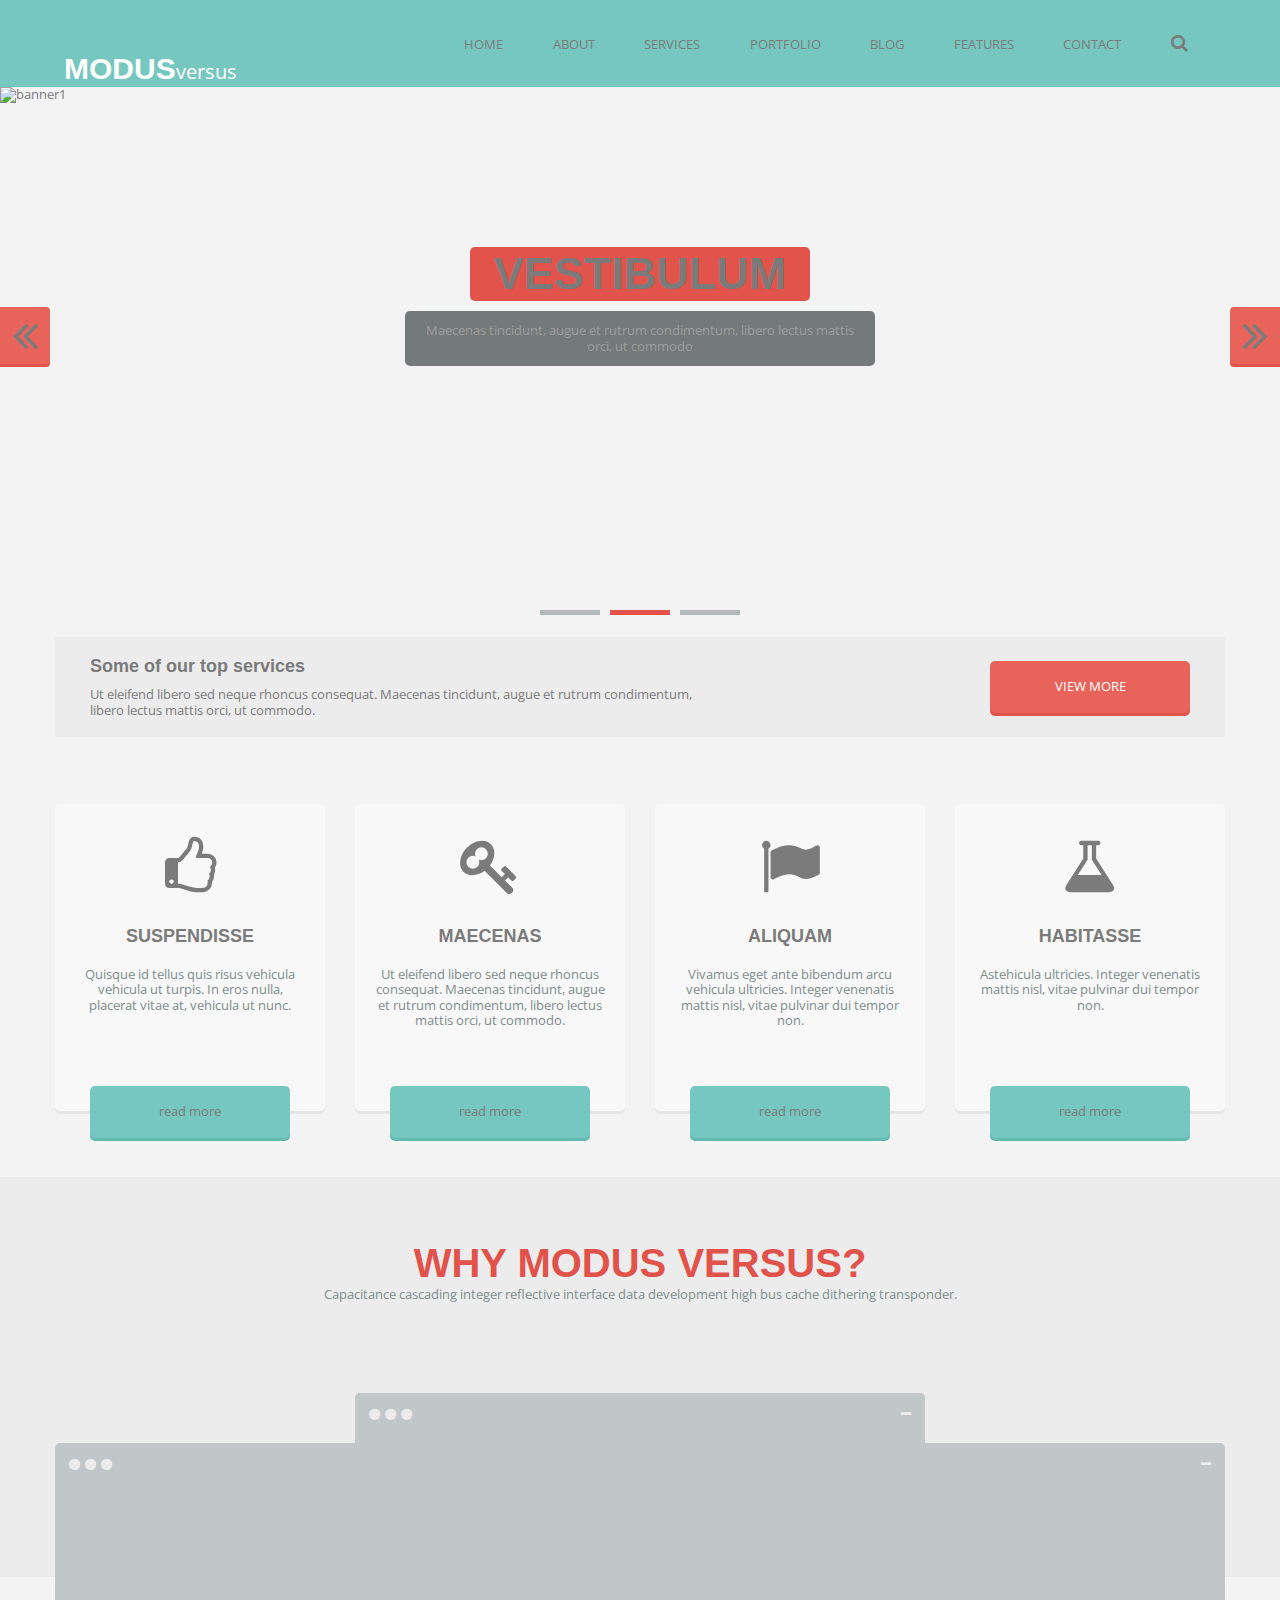
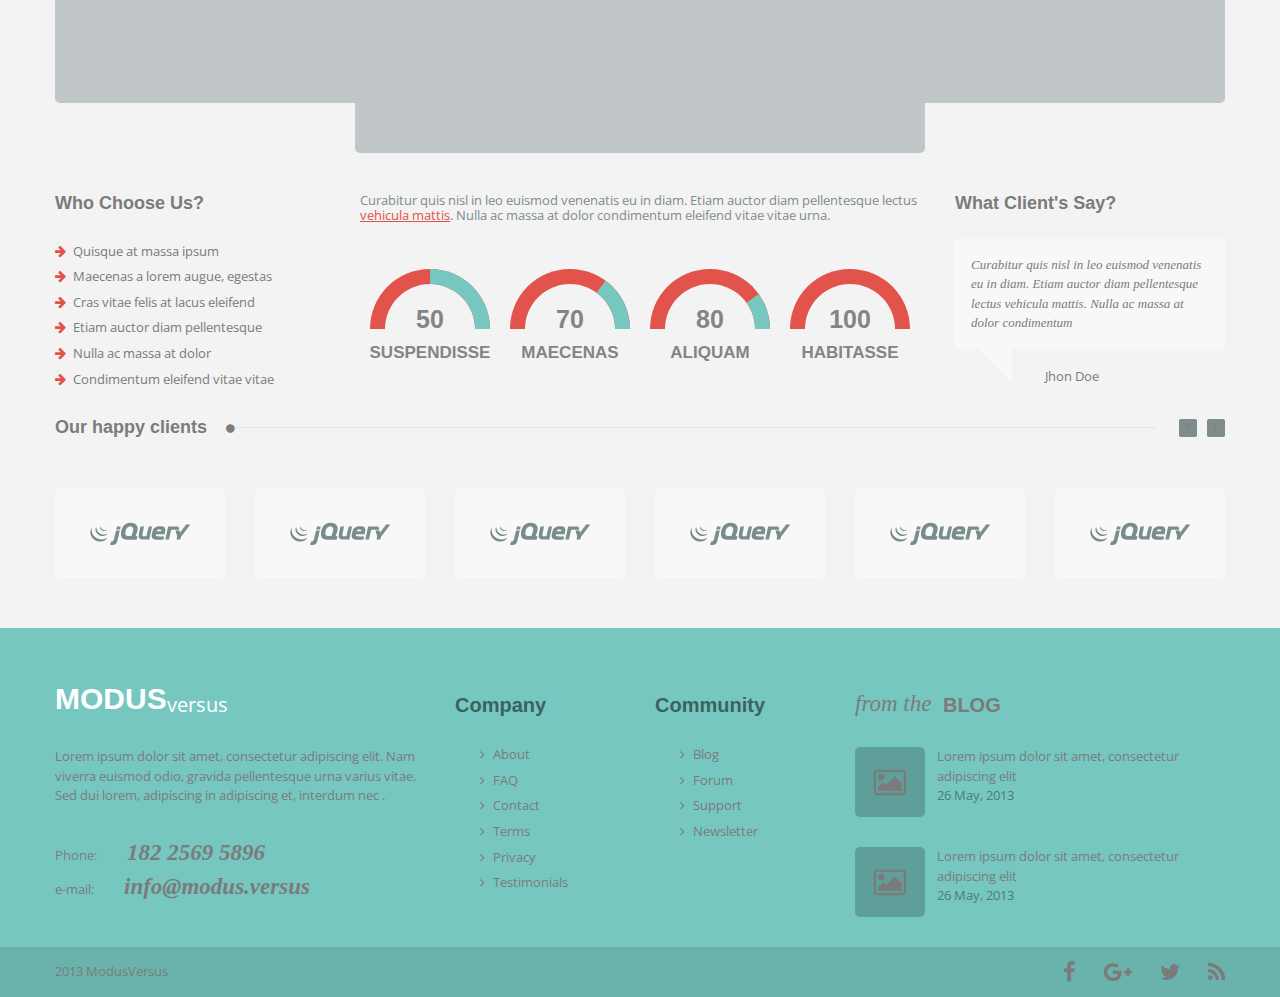
==== commit ee0edb05: "Footer is ready" ====
--- a/index.html
+++ b/index.html
@@ -1,258 +1,282 @@
 <!doctype html>
-<html>
+<html style="width: 100%; height: 100%;">
 <head>
     <title>Modus Versus</title>
-    <link rel="shortcut icon" href="./img/favicon.ico">
 
     <meta http-equiv="Content-Type" content="text/html;charset=utf-8">
     <meta http-equiv="X-UA-Compatible" content="IE=edge">
 
-    <link href="https://fonts.googleapis.com/css?family=Open+Sans:400,400i,600,600i,700,800" rel="stylesheet">
-    <link rel="stylesheet" href="css/font-awesome.min.css">
+    <link rel="shortcut icon" href="./img/favicon.ico">
     <link rel="stylesheet" href="css/normalize.css">
-    <link rel="stylesheet" href="css/main.css">
-    <link rel="stylesheet" href="css/typography.css">
-    <link rel="stylesheet" href="css/components.css">
-    <link rel="stylesheet" href="css/header.css">
-    <link rel="stylesheet" href="css/slider.css">
-    <link rel="stylesheet" href="css/services.css">
-    <link rel="stylesheet" href="css/company.css">
-    <link rel="stylesheet" href="css/clients.css">
-    <link rel="stylesheet" href="css/footer.css">
+	<link href="https://fonts.googleapis.com/css?family=Open+Sans:300,300i,400,400i,600,600i,700,700i,800,800i&amp;subset=cyrillic,cyrillic-ext,latin-ext" rel="stylesheet">
+	<link rel="stylesheet" href="css/font-awesome.min.css">
+	<link rel="stylesheet" href="css/slider.css">
+	<link rel="stylesheet" href="css/main.css">
+    <link rel="stylesheet" href="css/statistics-overview.css">
+    <!--<link rel="stylesheet" media="screen and (max-width: 767px)" href="css/mobile.css">-->
+    <!--<link rel="stylesheet" media="screen and (min-width: 768px)" href="css/desktop.css">-->
+
 </head>
 <body>
 <header>
-    <nav class="navbar">
-        <h1 class="navbar-brand"><a href="#"><strong>Modus</strong> Versus</a></h1>
-        <ul>
-            <li class="active"><a href="#">Home</a></li>
-            <li><a href="#">About</a></li>
-            <li><a href="#">Services</a></li>
-            <li class="has-children"><a href="#">Portfolio</a>
-                <ul>
-                    <li><a href="#">Portfolio 2 column page</a></li>
-                    <li><a href="#">Portfolio 2 column page</a></li>
-                    <li><a href="#">Portfolio 2 column page</a></li>
-                </ul>
-            </li>
-            <li><a href="#">Blog</a></li>
-            <li><a href="#">Features</a></li>
-            <li><a href="#">Contacts</a></li>
-            <li>
-                <button class="search"><i class="fa fa-search"></i></button>
-            </li>
-        </ul>
-    </nav>
+    <div class="top-bar">
+		<div class="logo"><span>Modus</span>Versus</div>
+		<div class="top-bar-menu">
+			<div><a href="#"><h3>Home</a></h3></div>
+			<div><a href="#"><h3>About</a></h3></div>
+			<div><a href="#"><h3>Services</a></h3></div>
+			<div><a href="#"><h3>Portfolio</a></h3></div>
+			<div><a href="#"><h3>Blog</a></h3></div>
+			<div><a href="#"><h3>Features</a></h3></div>
+			<div><a href="#"><h3>Contact</a></h3></div>
+			<div><h3><i class="fa fa-search"></i></h3></div>
+		</div>
+	</div>
+	<div class="line"></div>
 </header>
 
-<div class="slider">
-    <div class="item">
-        <img src="img/skyline-buildings-new-york-skyscrapers.jpg" alt="">
-        <div class="slider-caption">
-            <h3>VESTIBULUM</h3>
-            <p>Maecenas tincidunt, augue et rutrum condimentum, libero lectus mattis orci, ut commodo.</p>
-        </div>
-    </div>
+<div class="content">
+
+	<div class="slider">
+		<input type="radio" name="slider" id="slide1">
+		<input type="radio" name="slider" id="slide2" checked>
+		<input type="radio" name="slider" id="slide3">
+		
+		<div id="slides">
+			<div class="slider-images">
+				<div class="page">
+					<img src="img/banner-2.jpg" alt="banner2">
+				</div>
+				<div class="page">
+					<img src="img/banner-1.jpg" alt="banner1">
+				</div>
+				<div class="page">
+					<img src="img/banner-3.jpg" alt="banner3">
+				</div>
+			</div>
+		</div>
+
+		<div class="slider-text">
+			<div class="slider-text-a">Vestibulum</div>
+			<div class="slider-text-b">Maecenas tincidunt, augue et rutrum condimentum, libero lectus mattis orci, ut commodo</div>
+		</div>
+		
+		<div id="slider-scroll-r">
+			<label for="slide1"><i class="fa fa-angle-double-right" aria-hidden="true"></i></label>
+			<label for="slide2"><i class="fa fa-angle-double-right" aria-hidden="true"></i></label>
+			<label for="slide3"><i class="fa fa-angle-double-right" aria-hidden="true"></i></label>
+		</div>	
+
+		<div id="slider-scroll-l">
+			<label for="slide1"><i class="fa fa-angle-double-left" aria-hidden="true"></i></label>
+			<label for="slide2"><i class="fa fa-angle-double-left" aria-hidden="true"></i></label>
+			<label for="slide3"><i class="fa fa-angle-double-left" aria-hidden="true"></i></label>
+		</div>	
+		
+		<div class="scroller">
+			<label for="slide1"></label>
+			<label for="slide2"></label>
+			<label for="slide3"></label>
+		</div>
+	
+	</div>
+	
+	<div class="top-services">
+		<div class="top-services-content">
+			<h3>Some of our top services</h3>
+			<p>Ut eleifend libero sed neque rhoncus consequat. Maecenas tincidunt, augue et rutrum condimentum, libero lectus mattis orci, ut commodo. </p>
+		</div>
+		<a href="#"><div class="red-button">View more</div></a>
+	</div>
+	
+	<div class="competences">
+		<div class="competences-descr">
+			<a class="red-button competences-btn" href="#"><div>Read more</div></a>
+			<div class="competences-descr-icon"><i class="fa fa-thumbs-o-up" aria-hidden="true"></i></div>
+			<div class="competences-descr-header"><h3>Suspendisse</h3></div>
+			<div class="competences-descr-text">Quisque id tellus quis risus vehicula vehicula ut turpis. In eros nulla, placerat vitae at, vehicula ut nunc.</div>
+		</div>
+		<div class="competences-descr">
+			<a class="red-button competences-btn" href="#"><div>Read more</div></a>
+			<div class="competences-descr-icon"><i class="fa fa-key" aria-hidden="true"></i></div>
+			<div class="competences-descr-header"><h3>Maecenas</h3></div>
+			<div class="competences-descr-text">Ut eleifend libero sed neque rhoncus consequat. Maecenas tincidunt, augue et rutrum condimentum, libero lectus mattis orci, ut commodo.</div>
+		</div>
+		<div class="competences-descr">
+			<a class="red-button competences-btn" href="#"><div>Read more</div></a>
+			<div class="competences-descr-icon"><i class="fa fa-flag" aria-hidden="true"></i></div>
+			<div class="competences-descr-header"><h3>Aliquam</h3></div>
+			<div class="competences-descr-text">Vivamus eget ante bibendum arcu vehicula ultricies. Integer venenatis mattis nisl, vitae pulvinar dui tempor non.</div>
+		</div>
+		<div class="competences-descr">
+			<a class="red-button competences-btn" href="#"><div>Read more</div></a>
+			<div class="competences-descr-icon"><i class="fa fa-flask" aria-hidden="true"></i></div>
+			<div class="competences-descr-header"><h3>Habitasse</h3></div>
+			<div class="competences-descr-text">Astehicula ultricies. Integer venenatis mattis nisl, vitae pulvinar dui tempor non.</div>
+		</div>
+	</div>
+	
+	<div>
+		<div class="about"></div>
+		<div class="about-line"></div>
+		<div class="about-header">Why Modus Versus?</div>
+		<div class="about-text">Capacitance cascading integer reflective interface data development high bus cache dithering transponder.</div>
+		<div class="about-image-box">
+			<div class="about-back-container">
+				<div class = "about-photo-1"></div>
+			</div>
+			<div class="about-top-container">
+				<div class = "about-photo-2"></div>
+			</div>
+			<div class="about-back-container about-back-container-2">
+				<div class = "about-photo-1 about-photo-3"></div>
+			</div>
+		</div>
+	</div>
+	
+	<div class="clients">
+		<div class="clients-reviews">
+			<h3 style="padding: 25px 0px">Who Choose Us?</h3>
+			<ul>
+				<li>Quisque at massa ipsum</li>
+				<li>Maecenas a lorem augue, egestas</li>
+				<li>Cras vitae felis at lacus eleifend</li>
+				<li>Etiam auctor diam pellentesque</li>
+				<li>Nulla ac massa at dolor</li>
+				<li>Condimentum eleifend vitae vitae</li>
+			</ul>
+		</div>
+		<div class="diagrams">
+			<div class="clients-statistics-overview-text">
+				Curabitur quis nisl in leo euismod venenatis eu in diam. Etiam auctor diam pellentesque lectus
+				<a href="#">vehicula mattis</a>. Nulla ac massa at dolor condimentum eleifend vitae vitae urna.
+			</div>
+			<div class="company-year-statistics-overview">
+				<div class="statistics-overview">
+					<div class="statistics-overview_progress-bar">
+						<!-- rotationAngle = 180 * 0.5 = 90-->
+						<div class="statistics-overview_progress-bar-arc" style="transform: rotate(90deg);"></div>
+					</div>
+					<div class="statistics-overview_progress-number">50</div>
+					<div class="statistics-overview_progress-label">Suspendisse</div>
+				</div>
+				<div class="statistics-overview">
+					<div class="statistics-overview_progress-bar">
+						<!-- rotationAngle = 180 * 0.7 = 126-->
+						<div class="statistics-overview_progress-bar-arc" style="transform: rotate(126deg);"></div>
+					</div>
+					<div class="statistics-overview_progress-number">70</div>
+					<div class="statistics-overview_progress-label">Maecenas</div>
+				</div>
+				<div class="statistics-overview">
+					<div class="statistics-overview_progress-bar">
+						<!-- rotationAngle = 180 * 0.8 = 144-->
+						<div class="statistics-overview_progress-bar-arc" style="transform: rotate(144deg);"></div>
+					</div>
+					<div class="statistics-overview_progress-number">80</div>
+					<div class="statistics-overview_progress-label">Aliquam</div>
+				</div>
+				<div class="statistics-overview">
+					<div class="statistics-overview_progress-bar">
+						<!-- rotationAngle = 180 * 1 = 180-->
+						<div class="statistics-overview_progress-bar-arc" style="transform: rotate(180deg);"></div>
+					</div>
+					<div class="statistics-overview_progress-number">100</div> <!--26px; #rgb(130,130,130)-->
+					<div class="statistics-overview_progress-label">Habitasse</div> <!--18px; #rgb(130,130,130)-->
+				</div>
+			</div>
+		</div>
+		
+		<div class="clients-reviews">
+			<h3 style="padding: 25px 0px">What Client's Say?</h3>
+			<div class="clients-reviews-quote">Curabitur quis nisl in leo euismod venenatis eu in diam.
+			Etiam auctor diam pellentesque lectus vehicula mattis. Nulla ac massa at dolor condimentum</div>
+			<div style="margin-left: 90px; margin-top: 20px">Jhon Doe</div>
+		</div>
+		
+		<div class="happy-clients">
+			<div style="padding-right: 5px"><h3>Our happy clients</h3></div>
+			<div class="clients-line">
+				<i class="fa fa-circle" aria-hidden="true"></i>
+				<hr>
+			</div>
+			
+			<div class="happy-clients-scroller">
+				<div><i class="fa fa-angle-left" aria-hidden="true"></i></div>
+				<div><i class="fa fa-angle-right" aria-hidden="true"></i></div>
+			</div>
+			<div class="happy-clients-logos">
+				<div><img src="img/jQuery.png" alt="client1"></div>
+				<div><img src="img/jQuery.png" alt="client2"></div>
+				<div><img src="img/jQuery.png" alt="client3"></div>
+				<div><img src="img/jQuery.png" alt="client4"></div>
+				<div><img src="img/jQuery.png" alt="client5"></div>
+				<div><img src="img/jQuery.png" alt="client6"></div>
+			</div>
+		</div>
+		
+		
+	</div>
 </div>
 
-<div class="content">
-    <section class="services">
-        <div class="services-lead">
-            <main>
-                <h2>Some of our top services</h2>
-                <p>Ut eleifend libero sed neque rhoncus consequat. Maecenas tincidunt, augue et rutrum condimentum,
-                    libero lectus mattis orci, ut commodo.</p>
-            </main>
-            <aside>
-                <button class="btn"><span>View more</span></button>
-            </aside>
-        </div>
-        <div class="services-row">
-            <a href="#" class="service">
-                <i class="fa fa-thumbs-o-up"></i>
-                <h3>SUSPENDISSE</h3>
-                <p>Quisque id tellus quis risus vehicula vehicula ut turpis. In eros nulla, placerat vitae at, vehicula
-                    ut
-                    nunc.</p>
-                <span class="btn">Read more</span>
-            </a>
-            <a href="#" class="service">
-                <i class="fa fa-key"></i>
-                <h3>MAECENAS</h3>
-                <p>Ut eleifend libero sed neque rhoncus consequat. Maecenas tincidunt, augue et rutrum condimentum,
-                    libero
-                    lectus mattis orci, ut commodo.</p>
-                <span class="btn">Read more</span>
-            </a>
-            <a href="#" class="service">
-                <i class="fa fa-flag"></i>
-                <h3>ALIQUAM</h3>
-                <p>Vivamus eget ante bibendum arcu vehicula ultricies. Integer venenatis mattis nisl, vitae pulvinar dui
-                    tempor non.</p>
-                <span class="btn">Read more</span>
-            </a>
-            <a href="#" class="service">
-                <i class="fa fa-flask"></i>
-                <h3>HABITASSE</h3>
-                <p>Astehicula ultricies. Integer venenatis mattis nisl, vitae pulvinar dui tempor non.</p>
-                <span class="btn">Read more</span>
-            </a>
-        </div>
-    </section>
-
-    <section class="company">
-        <aside class="company-sidebar">
-            <h3>Why Choose Us ?</h3>
-            <ul>
-                <li>Quisque at massa ipsum</li>
-                <li>Maecenas a lorem augue, egestas</li>
-                <li>Cras vitae felis at lacus eleifend</li>
-                <li>Etiam auctor diam pellentesque</li>
-                <li>Nulla ac massa at dolor</li>
-                <li>Condimentum eleifend vitae vitae</li>
-            </ul>
-        </aside>
-        <div class="company-statistics">
-            <p>Curabitur quis nisl in leo euismod venenatis eu in diam. Etiam auctor diam pellentesque lectus
-                <a href="#">vehicula mattis</a>. Nulla ac massa at dolor condimentum eleifend vitae vitae urna.
-            </p>
-            <div class="statistics-row">
-                <div class="statistics-overview">
-                    <div class="statistics-overview_progress-bar">
-                        <!-- rotationAngle = 180 * 0.5 = 90-->
-                        <div class="statistics-overview_progress-bar-arc" style="transform: rotate(90deg);"></div>
-                    </div>
-                    <div class="statistics-overview_progress-number">50</div>
-                    <div class="statistics-overview_progress-label">SUSPENDISSE</div>
-                </div>
-                <div class="statistics-overview">
-                    <div class="statistics-overview_progress-bar">
-                        <!-- rotationAngle = 180 * 0.7 = 126-->
-                        <div class="statistics-overview_progress-bar-arc" style="transform: rotate(126deg);"></div>
-                    </div>
-                    <div class="statistics-overview_progress-number">70</div>
-                    <div class="statistics-overview_progress-label">MAECENAS</div>
-                </div>
-                <div class="statistics-overview">
-                    <div class="statistics-overview_progress-bar">
-                        <!-- rotationAngle = 180 * 0.8 = 144-->
-                        <div class="statistics-overview_progress-bar-arc" style="transform: rotate(144deg);"></div>
-                    </div>
-                    <div class="statistics-overview_progress-number">80</div>
-                    <div class="statistics-overview_progress-label">ALIQUAM</div>
-                </div>
-                <div class="statistics-overview">
-                    <div class="statistics-overview_progress-bar">
-                        <!-- rotationAngle = 180 * 1 = 180-->
-                        <div class="statistics-overview_progress-bar-arc" style="transform: rotate(180deg);"></div>
-                    </div>
-                    <div class="statistics-overview_progress-number">100</div> <!--26px; #rgb(130,130,130)-->
-                    <div class="statistics-overview_progress-label">HABITASSE</div> <!--18px; #rgb(130,130,130)-->
-                </div>
-            </div>
-        </div>
-        <aside class="company-sidebar">
-            <h3>What Client’s Say ?</h3>
-            <blockquote>
-                <p>Curabitur quis nisl in leo euismod venenatis eu in diam. Etiam auctor diam pellentesque lectus
-                    vehicula mattis. Nulla ac massa at dolor condimentum</p>
-                <footer><cite>Jhon Doe</cite></footer>
-            </blockquote>
-        </aside>
-    </section>
-
-    <section class="clients">
-        <div class="clients-caption">
-            <h3>Our Happy Clients</h3>
-            <hr>
-            <button class="btn"><i class="fa fa-chevron-left"></i></button>
-            <button class="btn"><i class="fa fa-chevron-right"></i></button>
-        </div>
-        <div class="clients-carousel">
-            <a href="#" class="client">
-                <img src="img/img-client.png" alt="">
-            </a>
-            <a href="#" class="client">
-                <img src="img/img-client.png" alt="">
-            </a>
-            <a href="#" class="client">
-                <img src="img/img-client.png" alt="">
-            </a>
-            <a href="#" class="client">
-                <img src="img/img-client.png" alt="">
-            </a>
-            <a href="#" class="client">
-                <img src="img/img-client.png" alt="">
-            </a>
-            <a href="#" class="client">
-                <img src="img/img-client.png" alt="">
-            </a>
-        </div>
-    </section>
-</div>
-
 <footer>
-    <div class="footer_navigation">
-        <div class="footer_navigation-wrapper">
-            <div class="footer_navigation-text">
-                <h4 class="navbar-brand"><a href="#"><strong>Modus</strong> Versus</a></h4>
-                <p>Lorem ipsum dolor sit amet, consectetur adipiscing elit. Nam viverra euismod odio, gravida
-                    pellentesque urna varius vitae. Sed dui lorem, adipiscing in adipiscing et, interdum nec .</p>
-                <address>
-                    <p><span class="address-label">Phone:</span><span class="tel"><a href="tel:18225695896">182 2569 5896</a></span>
-                    </p>
-                    <p><span class="address-label">Email:</span><span class="email"><a href="mailto:info@modu.versus">info@modu.versus</a></span>
-                    </p>
-                </address>
-            </div>
-            <div class="footer_navigation-nav">
-                <h4>Company</h4>
-                <ul>
-                    <li><a href="#">About</a></li>
-                    <li><a href="#">FAQ</a></li>
-                    <li><a href="#">Contact</a></li>
-                    <li><a href="#">Terms</a></li>
-                    <li><a href="#">Privacy</a></li>
-                    <li><a href="#">Testimonials</a></li>
-                </ul>
-            </div>
-            <div class="footer_navigation-nav">
-                <h4>Community</h4>
-                <ul>
-                    <li><a href="#">Blog</a></li>
-                    <li><a href="#">Forum</a></li>
-                    <li><a href="#">Support</a></li>
-                    <li><a href="#">Newsletter</a></li>
-                </ul>
-            </div>
-            <div class="footer_navigation-text footer_navigation-blog">
-                <h4>From the <strong>Blog</strong></h4>
-                <a href="#">
-                    <img src="img/img-blog.png" alt="">
-                    <p>Lorem ipsum dolor sit amet, consectetur adipiscing elit</p>
-                    <p>
-                        <time datetime="2013-05-26">26 May, 2013</time>
-                    </p>
-                </a>
-                <a href="#">
-                    <img src="img/img-blog.png" alt="">
-                    <p>Lorem ipsum dolor sit amet, consectetur adipiscing elit</p>
-                    <p>
-                        <time datetime="2013-05-26">26 May, 2013</time>
-                    </p>
-                </a>
-            </div>
-        </div>
-    </div>
-    <div class="footer_social-networks">
-        <div class="copyright">2013 ModusVersus</div>
-        <ul class="social-networks">
-            <li><a href="#"><i class="fa fa-facebook"></i></a></li>
-            <li><a href="#"><i class="fa fa-google-plus"></i></a></li>
-            <li><a href="#"><i class="fa fa-twitter"></i></a></li>
-            <li><a href="#"><i class="fa fa-rss"></i></a></li>
-        </ul>
+    <div class="footer-back-container-1">
+		<div class="footer-line"></div>
+		<div class="footer-menu">
+			<div class="footer-company">
+				<div class="logo footer-menu-head"><span>Modus</span>Versus</div>
+				<div><p style="line-height: 1.5;">Lorem ipsum dolor sit amet, consectetur adipiscing elit. Nam viverra euismod odio, gravida pellentesque urna varius vitae.
+				Sed dui lorem, adipiscing in adipiscing et, interdum nec .</p></div>
+				<div><p>Phone:<span>182 2569 5896</span></p><p>e-mail:<span>info@modus.versus</span></p></div>
+			</div>
+			<div class="footer-list">
+				<div class="footer-menu-head"><h4>Company</h4></div>
+				<ul>
+					<li><a href="#">About</a></li>
+					<li><a href="#">FAQ</a></li>
+					<li><a href="#">Contact</a></li>
+					<li><a href="#">Terms</a></li>
+					<li><a href="#">Privacy</a></li>
+					<li><a href="#">Testimonials</a></li>
+				</ul>
+			</div>
+			<div class="footer-list">
+				<div class="footer-menu-head"><h4>Community</h4></div>
+				<ul>
+					<li><a href="#">Blog</a></li>
+					<li><a href="#">Forum</a></li>
+					<li><a href="#">Support</a></li>
+					<li><a href="#">Newsletter</a></li>
+				</ul>
+			</div>
+			<div class="footer-blog">
+				<div class="footer-menu-head"><span>from the &nbsp</span>BLOG</div>
+				<div class="footer-blog-content">
+					<div class="footer-blog-icon-background"><i class="fa fa-picture-o" aria-hidden="true"></i></div>
+					<p>Lorem ipsum dolor sit amet, consectetur adipiscing elit<br>
+					<span class="footer-blog-date">26 May, 2013<span>
+					</p>
+				</div>
+				<div class="footer-blog-content">
+					<div class="footer-blog-icon-background"><i class="fa fa-picture-o" aria-hidden="true"></i></div>
+					<p>Lorem ipsum dolor sit amet, consectetur adipiscing elit<br>
+					<span class="footer-blog-date">26 May, 2013<span>
+					</p>
+				</div>
+			</div>
+		</div>
+	</div>
+    <div class="footer-back-container-2">
+		<div class="footer-copyright">
+			<div>2013 ModusVersus</div>
+			<div class="footer-social-buttons">
+				<a href="https://www.facebook.com/" target="_blank"><i class="fa fa-facebook" aria-hidden="true"></i></a>
+				<a href="https://www.google.com/" target="_blank"><i class="fa fa-google-plus" aria-hidden="true"></i></a>
+				<a href="https://twitter.com/" target="_blank"><i class="fa fa-twitter" aria-hidden="true"></i></a>
+				<a href="#"><i class="fa fa-rss" aria-hidden="true"></i></a>
+			</div>
+		</div>
     </div>
 </footer>
 </body>
-</html>+</html>
--- a/css/slider.css
+++ b/css/slider.css
@@ -1,143 +1,151 @@
+/*
+!!!------------------------------------SLIDER------------------------------------!!!
+*/
 
-.banner > input {
+.slider {
+	position: relative;
+	max-width: 2560px;
+	width: 100%;
+	margin: 0 auto;
+	position: relative;
+	overflow: hidden;
+}
+
+.slider input {
 	display: none;
 }
 
-.banner_slider {
-	position: relative;
-	overflow: hidden;
-	width: inherit;
-	height: inherit;
+.slider-images {
+	width: 300%;
 }
 
-.banner_slider_img {
-	position: absolute;
-	width: inherit;
-	height: inherit;
-	-webkit-background-size: cover;
-	background-size: cover;
-	left: 100%;
-	/*transition: 1s left;*/ 
-/* 	не додумался как сделать чтобы блок/img выезжал справа а заезжал влево */
+#slide1:checked ~ #slides .slider-images { margin-left: 0; }
+#slide2:checked ~ #slides .slider-images { margin-left: -100%; }
+#slide3:checked ~ #slides .slider-images { margin-left: -200%; }
+
+#slides .slider-images {
+	transition: margin-left 0.7s;
 }
 
-.banner_controls {
-	position: absolute;
-	bottom: -20px;
-	left: 50%;
-	margin-left: -96px; 
+.page {
+	float: left;
+	width: 33.33333333%;
+	height: 500px;
 }
 
-.banner_controls label {
-	display: block;
-	height: 4px;
-  width: 54px;
-  background-color: rgb(176,184,185);
-  float: left;
-  margin-right: 10px;
-  cursor: pointer;
+.page img {
+	height: 100%;
+	width: 100%;
 }
 
-.banner_controls label:hover {
-  background-color: rgb(190,149,144);
+#slider-scroll-r {
+	position: absolute;
+	right: 0;
 }
 
-#banner_slide-1:checked ~ .banner_controls label:nth-of-type(1),
-#banner_slide-2:checked ~ .banner_controls label:nth-of-type(2),
-#banner_slide-3:checked ~ .banner_controls label:nth-of-type(3) {
-	background-color: rgb(226,83,75);
+#slider-scroll-l {
+	position: absolute;
+	left: 0;
 }
 
-
-.banner_slider_img-1 {background-image: url(../img/banner1.jpg);}
-.banner_slider_img-2 {background-image: url(../img/banner2.jpg);}
-.banner_slider_img-3 {background-image: url(../img/banner3.jpg);}
-
-#banner_slide-1:checked ~ .banner_slider .banner_slider_img-1,
-#banner_slide-2:checked ~ .banner_slider .banner_slider_img-2,
-#banner_slide-3:checked ~ .banner_slider .banner_slider_img-3 {
-	left: 0;
-	z-index: 1;
+#slider-scroll-r label,
+#slider-scroll-l label {
+	display: none;
 }
 
-.side-banner_controls label {
-	position: absolute;
+#slide1:checked  ~ #slider-scroll-r label:nth-child(2),
+#slide2:checked  ~ #slider-scroll-r label:nth-child(3),
+#slide3:checked  ~ #slider-scroll-r label:nth-child(1) {
+	width: 50px;
+	height: 57px;
+	background: #e8645a;
+	box-shadow: 0 3px 0 #e2534b;
+	margin-top: 220px;
+	font-size: 45px;
+	text-align: center;
 	display: block;
-	top: 50%;
-	margin-top: -20px;
+	border-radius: 7% 0% 0% 7%;
+	color: white;
 	cursor: pointer;
-  font-size: 40px;
- 	border-radius: 0px 5px 5px 0px;
-	padding: 0px 0px 5px 10px;
 }
 
-#banner_slide-1:checked ~ .side-banner_controls label:nth-of-type(3),
-#banner_slide-2:checked ~ .side-banner_controls label:nth-of-type(1),
-#banner_slide-3:checked ~ .side-banner_controls label:nth-of-type(2){
-	left: 0;
-	z-index: 2;
-	height: 45px;
-	width: 45px;
-	background-color: rgb(232,100,90);
-	border-bottom: 3px solid rgb(226,83,75);
+#slide1:checked  ~ #slider-scroll-l label:nth-child(3),
+#slide2:checked  ~ #slider-scroll-l label:nth-child(1),
+#slide3:checked  ~ #slider-scroll-l label:nth-child(2) {
+	width: 50px;
+	height: 57px;
+	background: #e8645a;
+	box-shadow: 0 3px 0 #e2534b;
+	margin-top: 220px;
+	font-size: 45px;
+	text-align: center;
+	display: block;
+	border-radius: 0% 7% 7% 0%;
+	color: white;
+	cursor: pointer;
 }
 
-#banner_slide-1:checked ~ .side-banner_controls label:nth-of-type(2),
-#banner_slide-2:checked ~ .side-banner_controls label:nth-of-type(3),
-#banner_slide-3:checked ~ .side-banner_controls label:nth-of-type(1){
-	right: 0;
-	z-index: 2;
-	transform: rotate(180deg);
-	height: 45px;
-	width: 45px;
-	background-color: rgb(232,100,90);
-	border-top: 3px solid rgb(226,83,75);
+.scroller {
+	display: flex;
+	justify-content: space-between;
+	align-items: center;
+	width: 200px;
+	height: 50px;
+	margin: 0 auto;
 }
 
-.banner_slider_captions > div {
-	position: absolute;
-	top: -9999em;
-	opacity: 0;
-	transition: 1s opacity;
-	z-index: 2;
+.scroller label {
+	width: 60px;
+	height: 5px;
+	background-color: #b0b8b9;
 }
 
-#banner_slide-1:checked ~ .banner_slider .banner_slider_captions .banner_slider_c1,
-#banner_slide-2:checked ~ .banner_slider .banner_slider_captions .banner_slider_c2,
-#banner_slide-3:checked ~ .banner_slider .banner_slider_captions .banner_slider_c3 {
-	opacity: 1;
-	top: 35%;
+#slide1:checked  ~ .scroller label:nth-child(1),
+#slide2:checked  ~ .scroller label:nth-child(2),
+#slide3:checked  ~ .scroller label:nth-child(3),
+.scroller label:hover {
+	background-color: #e2534b;
+	cursor: pointer;
 }
 
-.banner_slider_c1, .banner_slider_c2, .banner_slider_c3 {
+.slider-text {
+	position: absolute;
+	top: 160px;
 	width: 100%;
-	text-align: center;
+	margin: 0 auto;
+	color: white;
 }
 
-.banner_slider_captions1 {
-  border-radius: 5px;
-  height: 45px;
-  width: 310px;
-  margin: auto;
-  color: white;
-  font-size: 45px;
-  font-weight: 800;
+.slider-text-a {
+	max-width: 340px;
+	text-align: center;
+	margin: 0 auto;
+	font: normal 900 45px/1.2 Open Sans Bold, Sans-Serif;
+	text-transform: uppercase;
+	padding: 0px 5px;
+	background: #e2534b;
+	border-radius: 5px;
 }
 
-.banner_slider_captions2 {
-  margin: 8px auto;
-  padding: 12px 28px;
-  border-radius: 5px;
-  height: 65px;
-  width: 425px;
-  color: white;
-  font-size: 15px;
-
+.slider-text-b {
+	width: 100%;
+	max-width: 470px;
+	text-align: center;
+	margin: 0 auto;
+	margin-top: 10px;
+	padding: 12px;
+	background: rgb(63, 70, 70);
+	opacity: 0.7;
+	border-radius: 5px;
 }
 
-.banner_slider_c1 .banner_slider_captions1 {background-color: rgb(226,83,75);}
-.banner_slider_c1 .banner_slider_captions2 {background-color: rgb(63,70,70);}
-.banner_slider_c2 .banner_slider_captions1 {background-color: rgb(255,176,0);}
-.banner_slider_c2 .banner_slider_captions2 {background-color: rgb(255,53,0);}
-.banner_slider_c3 .banner_slider_captions1 {background-color: rgb(255,92,0);}
-.banner_slider_c3 .banner_slider_captions2 {background-color: rgb(185,0,145);}+/*
+!!!------------------------------------MEDIA-QUERIES------------------------------------!!!
+*/
+
+@media only screen and (max-width: 600px) {
+	#slider-scroll-r,
+	#slider-scroll-l {
+		display: none;
+	}
+}
--- a/css/main.css
+++ b/css/main.css
@@ -21,7 +21,7 @@
 }
 
 * {
-	font: normal 400 14px/1.2 Open Sans, Sans-Serif;
+	font: normal 400 13px/1.2 Open Sans, Sans-Serif;
 }
 
 h3 {
@@ -57,16 +57,14 @@
 	color: white;
 }
 
-.top-bar-logo {
+.logo {
 	font-size: 20px;
 	color: white;
 	font-weight: 400;
 	text-transform: lowercase;
-	float: left;
-	margin: 1% 1%;
-}
-
-.top-bar-logo span {
+}
+
+.logo span {
 	text-transform: uppercase;
 	font: normal 800 30px/1.2 Open Sans Bold, Sans-Serif;
 	color: inherit;
@@ -79,7 +77,7 @@
 	align-items: flex-end;
     width: 100%;
 	max-width: 780px;
-    margin: 8px 14px;
+    padding: 25px 14px;
 	text-transform: uppercase;
 	color: white;
 }
@@ -97,11 +95,10 @@
 
 .line {
 	position: absolute;
-	/* max-width: 1600px; */
 	width: 100%;
 	height: 9px;
 	background-image: url(/lesson-4-css-practice/img/line.png);
-	background-repeat: repeat-x;
+	/* background-repeat: repeat-x; */
 	bottom: 0;
 }
 
@@ -110,84 +107,7 @@
 */
 
 .content {
-    /* height: 5000px; */
 	background: #f3f3f3;
-}
-
-/*
-!!!------------------------------------SLIDER------------------------------------!!!
-*/
-
-.slider {
-	display: flex;
-	flex-wrap: wrap;
-	justify-content: space-between;
-	color:white;
-	background-image: url(/lesson-4-css-practice/img/banner.jpg);
-	background-size: cover;
-	background-position: center;
-}
-
-.slider-content {
-	width: 100%;
-	max-width: 470px;
-	height: 500px;
-	margin: 0 auto;
-}
-
-.slider-scroll {
-	width: 50px;
-	height: 57px;
-	background: #e8645a;
-	box-shadow: 0 3px 0 #e2534b;
-	margin-top: 220px;
-	font-size: 45px;
-	text-align: center;
-}
-
-.slider-content-block-a {
-	max-width: 340px;
-	text-align: center;
-	margin: 0 auto;
-	margin-top: 160px;
-	font: normal 900 45px/1.2 Open Sans Bold, Sans-Serif;
-	text-transform: uppercase;
-	padding: 0px 5px;
-	background: #e2534b;
-	border-radius: 5px;
-}
-
-.slider-content-block-b {
-	width: 100%;
-	max-width: 470px;
-	text-align: center;
-	margin: 0 auto;
-	margin-top: 10px;
-	padding: 12px;
-	background: rgb(63, 70, 70);
-	opacity: 0.7;
-	border-radius: 5px;
-}
-
-.scroller {
-	display: flex;
-	flex-wrap:wrap;
-	justify-content: center;
-	align-items: center;
-	width: 100%;
-	height: 50px;
-}
-
-.scroller div {
-	width: 60px;
-	height: 5px;
-	margin: 25px 5px;
-	background-color: #b0b8b9;
-	float: left;
-}
-
-.scroller div:active {
-	background-color: #e2534b;
 }
 
 /*
@@ -214,7 +134,6 @@
 .top-services-content p {
 	max-width: 620px;
 	margin: 10px 35px;
-	/* font: normal 400 14px/1.2 Open Sans, Sans-Serif; */
 }
 
 .red-button {
@@ -266,6 +185,10 @@
 	box-shadow: 0 3px 0 #e2534b;
 }
 
+.competences-btn:hover + .competences-descr-icon {
+	color: 	#e8645a;
+}
+
 .competences-descr-icon {
 	font-size: 60px;
 	color: #62bdbd;
@@ -402,12 +325,12 @@
 	width: 270px;
 }
 
-.clients-reviews ul > li {
-	display: inline-block;
+.clients-reviews ul li {
+	display: block;
 	padding: 5px 0px;
 }
 
-.clients-reviews ul > li:before {
+.clients-reviews ul li:before {
 	content: "\f061";
 	font-family: "FontAwesome";
 	color: #e1524b;
@@ -432,7 +355,7 @@
 	position: absolute;
 	width: 0;
 	height: 0; 
-	margin-left: -200px;
+	margin-left: -100px;
 	margin-top: 30px;
 	border: 20px solid transparent;
 	border-top: 20px solid #f8f8f8;
@@ -503,7 +426,7 @@
 	margin-bottom: 50px;
 }
 
-.happy-clients-logos > div {
+.happy-clients-logos div {
 	display: flex;
 	align-items: center;
 	justify-content: center;
@@ -514,27 +437,131 @@
 	border-radius: 5%;
 }
 
-
-
 /*
 !!!------------------------------------FOOTER------------------------------------!!!
 */
 
 footer {
+	width: 100%;
+	color: white;
+	bottom: 0;
+}
+
+.footer-back-container-1 { background-color: #76c7c0; }
+
+.footer-line {
+	height: 19px;
+	background-image: url(/lesson-4-css-practice/img/line-3.png);
+}
+
+.footer-back-container-2 {
+	background-color: #6ab3ac;
+	max-height: 50px;
+}
+
+.footer-menu {
+    display: flex;
+	flex-wrap: wrap;
+	justify-content: space-between;
+	width: 100%;
+	max-width: 1170px;
+	height: 100%;
+	margin: 0 auto;
+	min-height: 300px;
+}
+
+.footer-menu-head {
+	display: flex;	
+	height: 40px;
+	align-items: flex-end;
+}
+
+.footer-menu > div > div,
+.footer-menu ul {
+	margin: 30px 0 0 0;
+}
+
+.footer-company,
+.footer-blog {
+	max-width: 370px;
+	width: 100%;
+}
+
+.footer-company p > span {
+	font: italic 600 23px/1.5 Open Sans Italic Semibold;
+	margin: 0 0 0 30px;
+}
+
+.footer-list {
+	max-width: 170px;
+	width: 100%;
+}
+
+.footer-list h4 {
+	font: normal 700 20px/1.2 Open Sans Bold, Sans-serif;
+	color: #3b6360;
+}
+
+.footer-list ul li {
+	display: block;
+	padding-bottom: 10px;
+}
+
+.footer-list ul li:before {
+	content: "\f105";
+	font-family: "FontAwesome";
+	margin: 0 8px 0 25px;
+}
+
+.footer-blog .footer-menu-head {
+	font: normal 700 20px/1.2 Open Sans Bold, Sans-serif;
+}
+
+.footer-blog .footer-menu-head span {
+	font: italic 500 23px/1.2 Open Sans Italic Semibold;
+}
+
+.footer-blog-content {
+	display: flex;
+	flex-wrap: wrap;
+}
+
+.footer-blog-content p {
+	max-width: 270px;
+	height: 100%;
+	margin: 0 12px;
+	line-height: 1.5;
+}
+
+.footer-blog-date {
+	color: #4b7e79;
+}
+
+.footer-blog-icon-background {
+	display: flex;
+	justify-content: center;
+	align-items: center;
+	width: 70px;
+	height: 70px;
+	background-color: #5e9f9a;
+	border-radius: 7%;
+	font-size: 30px;
+	color: #afcfcd;
+}
+
+.footer-copyright {
+    display: flex;
+	justify-content: space-between;
+	align-items: center;
     width: 100%;
-	bottom: 0;
-}
-
-.footer_navigation {
-    padding: 35px 0;
-    background-color: #76c7c0;
-}
-
-.footer_social-networks {
-    height: 50px;
-    background-color: #6ab3ac;
-	font: normal 400 15px/1.2 Open Sans, Sans-Serif;
-	color: white;
+	max-width: 1170px;
+	height: 50px;
+	margin: 0 auto;
+}
+
+.footer-social-buttons i {
+	margin-left: 25px;
+	font-size: 22px;
 }
 
 /*
@@ -543,9 +570,7 @@
 
 
 @media only screen and (max-width: 1000px) {
-	.top-bar-logo {
-		margin-left: 27px;
-	}
+	.logo { margin-left: 27px; }
 	
 	.top-services {
 		flex-direction: column;
@@ -563,29 +588,19 @@
 		align-items: center;
 	}
 	
-	.clients-statistics-overview-text {
-		text-align: center;
-	}
-	
-	.about-top-container {
-		margin: -5% 0%;
-	}
-	
-	.about-back-container-2 {
-		z-index: 900;
-	}
-	.about-back-container {
-		margin-top: 0px;
-	}
-	.diagrams {
-		order: 1;
-	}
-	.clients-reviews {
-		order: 2;
-	}
-	.happy-clients {
-		order: 3;
-	}
+	.clients-statistics-overview-text { text-align: center; }	
+
+	.about-top-container {margin: -5% 0%; }	
+
+	.about-back-container-2 { z-index: 900; }
+
+	.about-back-container { margin-top: 0px; }
+
+	.diagrams { order: 1; }
+
+	.clients-reviews { order: 2;	}
+
+	.happy-clients { order: 3; }
 }
 
 @media only screen and (max-width: 600px) {
@@ -593,7 +608,4 @@
 		flex-direction: column;
 		align-items: center;
 	}
-	.slider-scroll {
-		display: none;
-	}
-}
+}
--- a/css/statistics-overview.css
+++ b/css/statistics-overview.css
@@ -0,0 +1,93 @@
+.statistics-overview {
+    position: relative;
+    width: 140px; /* 120px width + min margins from left & right = 10px */
+
+    /*
+        If you want to make some effect of adaptive components,
+        then you may play with the width settings below
+     */
+    /*width: 100%;*/
+    /*min-width: 120px;*/
+    /*max-width: 300px;*/
+}
+
+.statistics-overview_progress-number {
+    position: absolute;
+    left: 50%;
+    /* Must be the same as progress-bar height. In such case we have number straight below the arc*/
+    top: 65px;
+    font: 900 25px Open Sans Bold, Sans-Serif;
+    color: #848484;
+    /*
+        As we have a value which starts straight above the arc's center,
+        then we need to:
+         - move on the half width of the number content = move to 50% left with X axis
+         - move on the full height of the number content = move to 100% top with Y axis
+    */
+    transform: translate(-50%, -100%);
+}
+
+.statistics-overview_progress-label {
+    width: 100%;
+    margin-top: 14px;
+	text-transform: uppercase;
+    text-align: center;
+    font: 900 17px Open Sans Bold, Sans-Serif;
+    color: #848484;
+}
+
+.statistics-overview_progress-bar {
+    /*  position: hidden;
+
+        Used to make work overflow = hidden.
+        If you remove it, then selectors 'before', 'after' will take all effects from the nearest
+        parent with position relative / fixed and be a part of content for that item.
+
+        As an example in current layout you may comment this property
+        and add to the class 'statistics-overview' above additional style overflow: hidden;
+    */
+    position: relative;
+    height: 60px;
+    width: 120px;
+    overflow: hidden;
+    margin: 0 auto;
+}
+
+.statistics-overview_progress-bar:before {
+    content: "";
+    position: absolute;
+    height: inherit;
+    width: inherit;
+
+    border-radius: 60px 60px 0 0;
+    border: 15px solid #e2534b;
+    box-sizing: border-box;
+    border-bottom: 0;
+}
+
+.statistics-overview_progress-bar-arc {
+    position: absolute;
+    height: inherit;
+    width: inherit;
+
+    border-radius: 60px 60px 0 0;
+    border: 15px solid #76c7c0;
+    box-sizing: border-box;
+    border-bottom: 0;
+
+    /*
+        Moving top left point to the middle of the 'circle'
+        for performing other 'transform' actions
+    */
+    transform-origin: 50% 100%;
+
+    /*
+        In real projects it will be calculated by JS and inserted into 'style' attribute following next rule:
+                var statisticsValue = 0.7;
+                rotationAngel = round(180 * statistics)
+
+                -- where round will round the result of multiplication
+        In current example it was done manually
+    */
+    /*transform: rotate(90deg);*/
+}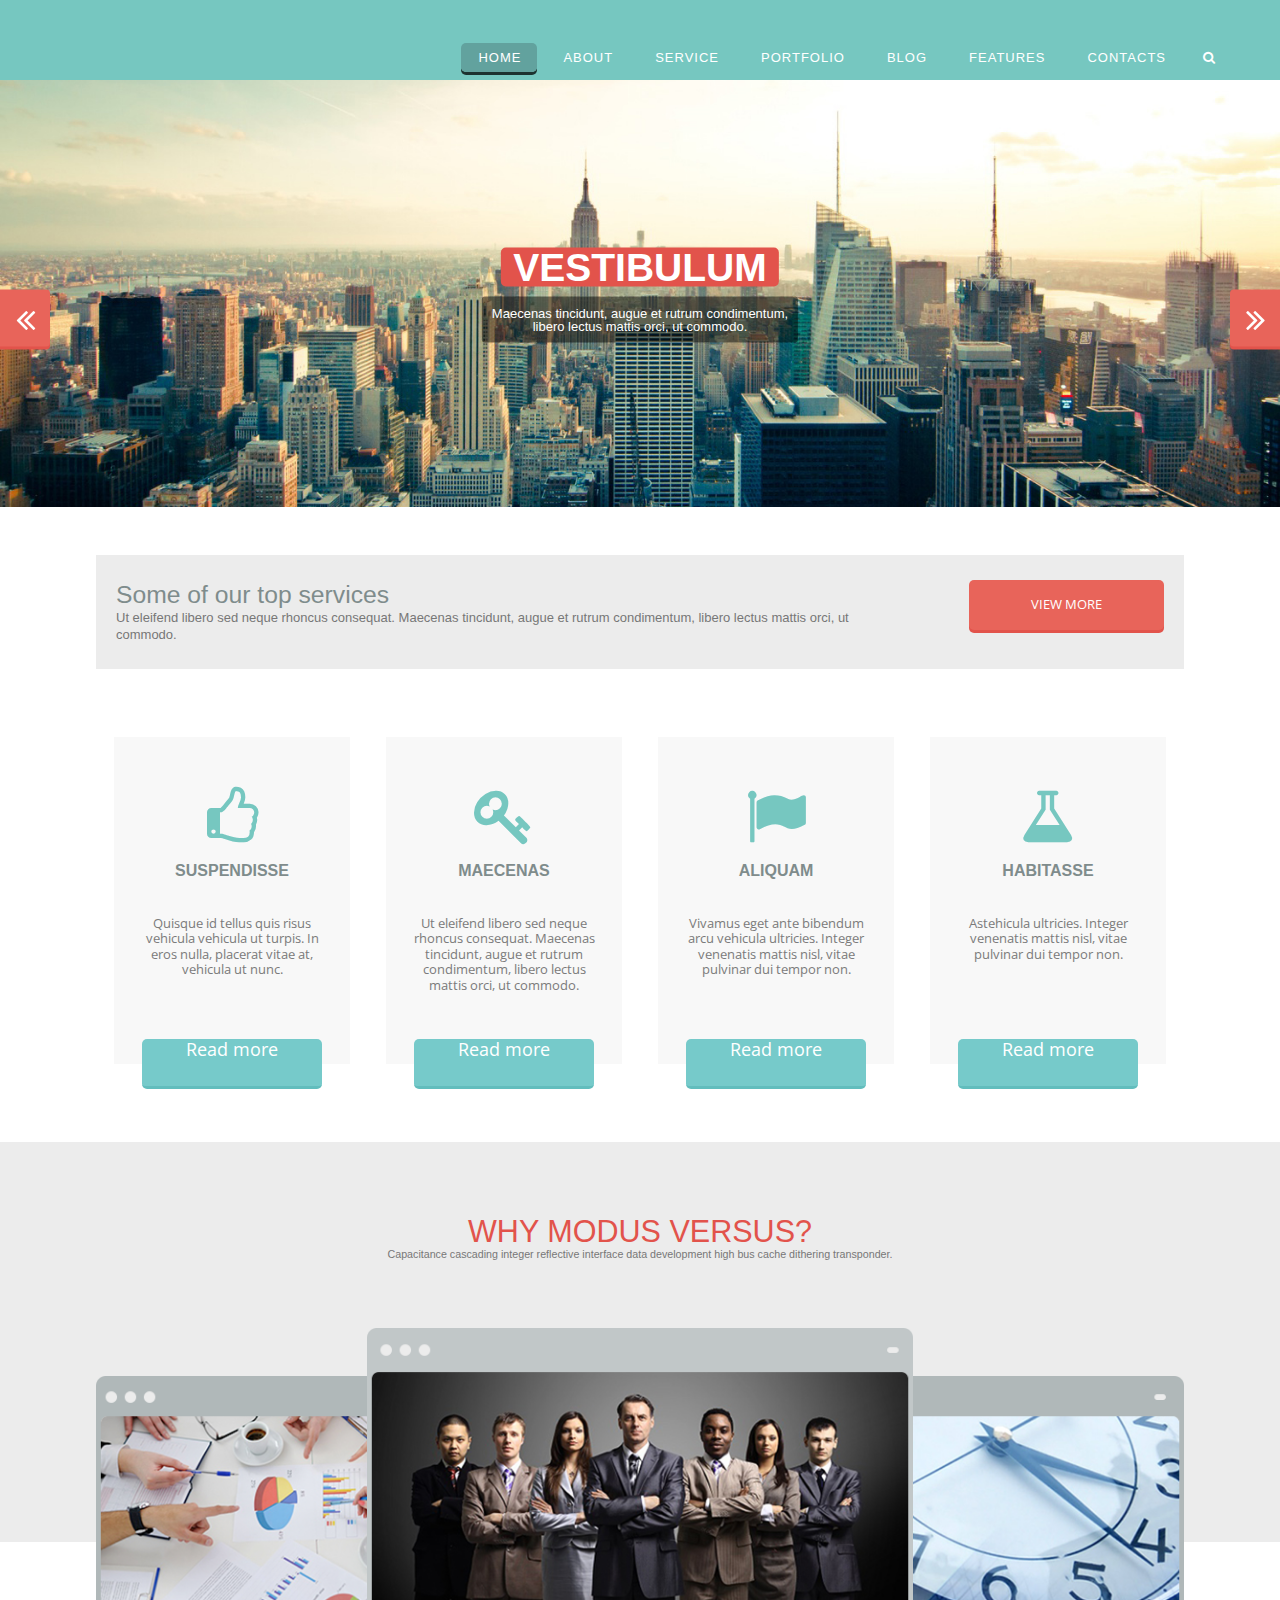
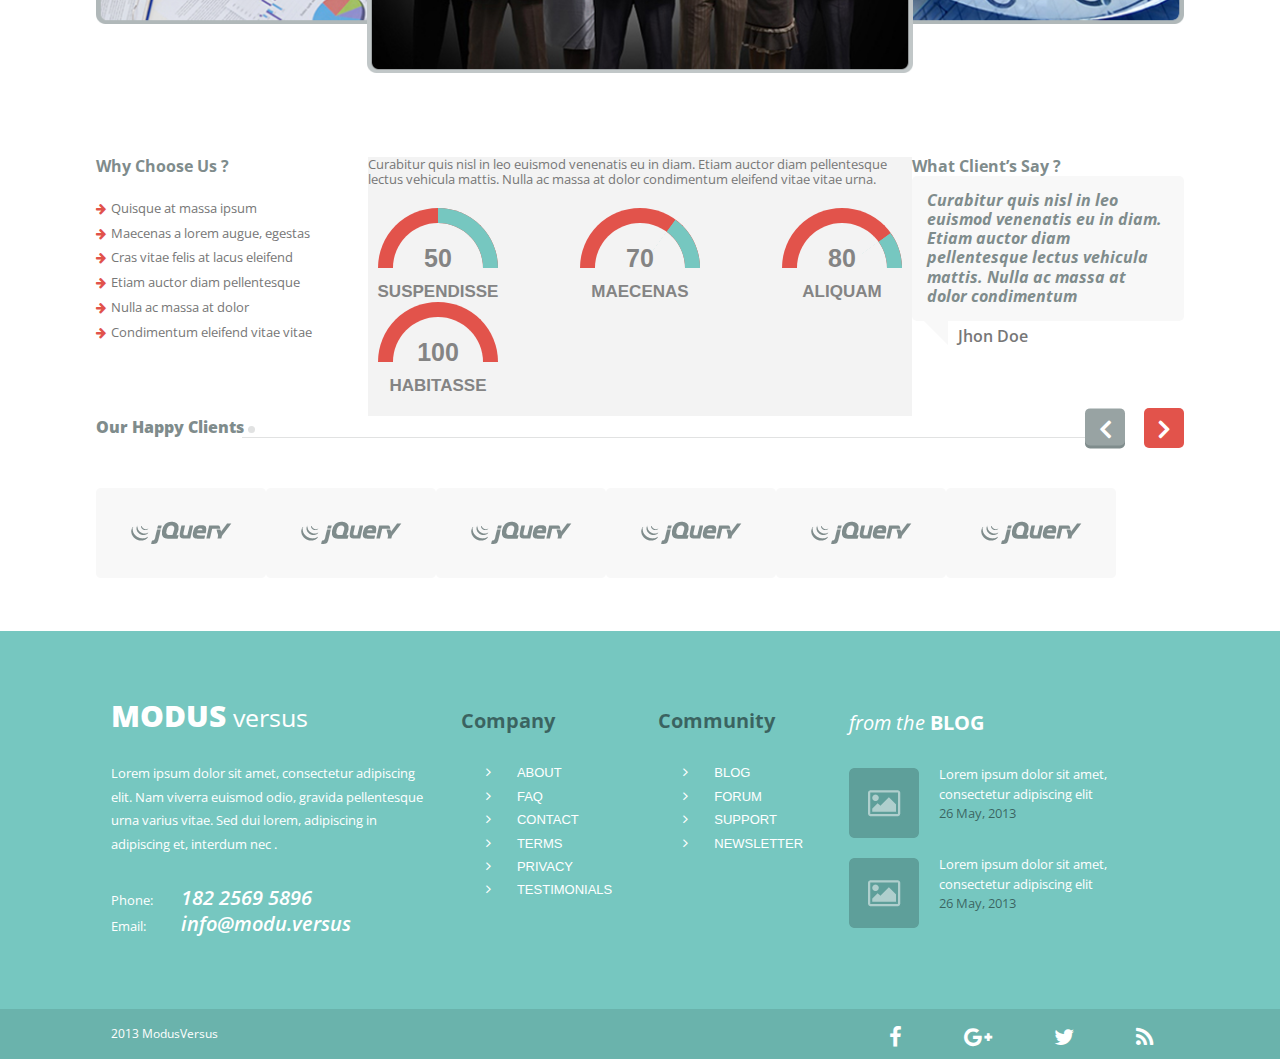
==== commit 5d5dc1d0: "Slider ver2.3" ====
--- a/index.html
+++ b/index.html
@@ -2,281 +2,401 @@
 <html style="width: 100%; height: 100%;">
 <head>
     <title>Modus Versus</title>
+    <link rel="shortcut icon" href="./img/favicon.ico">
 
     <meta http-equiv="Content-Type" content="text/html;charset=utf-8">
-    <meta http-equiv="X-UA-Compatible" content="IE=edge">
-
-    <link rel="shortcut icon" href="./img/favicon.ico">
+    <meta http-equiv="X-UA-Compatible" content="IE=edge,chrome=1">
+
+    <link href="https://fonts.googleapis.com/css?family=Open+Sans" rel="stylesheet">
+    <link rel="stylesheet" href="css/font-awesome.min.css">
     <link rel="stylesheet" href="css/normalize.css">
-	<link href="https://fonts.googleapis.com/css?family=Open+Sans:300,300i,400,400i,600,600i,700,700i,800,800i&amp;subset=cyrillic,cyrillic-ext,latin-ext" rel="stylesheet">
-	<link rel="stylesheet" href="css/font-awesome.min.css">
-	<link rel="stylesheet" href="css/slider.css">
-	<link rel="stylesheet" href="css/main.css">
+    <link rel="stylesheet" href="css/main.css">
     <link rel="stylesheet" href="css/statistics-overview.css">
+    <link rel="stylesheet" href="css/menu.css">
+    <link rel="stylesheet" href="css/slider.css">
+    <link rel="stylesheet" href="css/service.css">
+    <link rel="stylesheet" href="css/why-we.css">
+    <link rel="stylesheet" href="css/statistics.css">
+    <link rel="stylesheet" href="css/clients.css">
+    <link rel="stylesheet" href="css/footer.css">
+
+
     <!--<link rel="stylesheet" media="screen and (max-width: 767px)" href="css/mobile.css">-->
     <!--<link rel="stylesheet" media="screen and (min-width: 768px)" href="css/desktop.css">-->
-
 </head>
 <body>
 <header>
-    <div class="top-bar">
-		<div class="logo"><span>Modus</span>Versus</div>
-		<div class="top-bar-menu">
-			<div><a href="#"><h3>Home</a></h3></div>
-			<div><a href="#"><h3>About</a></h3></div>
-			<div><a href="#"><h3>Services</a></h3></div>
-			<div><a href="#"><h3>Portfolio</a></h3></div>
-			<div><a href="#"><h3>Blog</a></h3></div>
-			<div><a href="#"><h3>Features</a></h3></div>
-			<div><a href="#"><h3>Contact</a></h3></div>
-			<div><h3><i class="fa fa-search"></i></h3></div>
-		</div>
-	</div>
-	<div class="line"></div>
+    <div class="logo">
+    </div>
+    <div>
+        <ul class="menu">
+            <li class="active"><a href="#">Home</a></li>
+            <li><a href="#">About</a></li>
+            <li><a href="#">Service</a></li>
+            <li>
+                <a class="hot-fix-menu-down" href="#">Portfolio</a>
+
+                <ul>
+                    <li><a href="#">Portfolio 2 column page</a></li>
+                    <li><a href="#">Portfolio 2 column page</a></li>
+                    <li><a href="#">Portfolio 2 column page</a></li>
+                </ul>
+            </li>
+            <li><a href="#">Blog</a></li>
+            <li><a href="#">Features</a></li>
+            <li><a href="#">Contacts</a></li>
+            <li class="search"><a href="#"><i class="fa fa-search" aria-hidden="true"></i></a></li>
+        </ul>
+    </div>
 </header>
-
-<div class="content">
-
-	<div class="slider">
-		<input type="radio" name="slider" id="slide1">
-		<input type="radio" name="slider" id="slide2" checked>
-		<input type="radio" name="slider" id="slide3">
-		
-		<div id="slides">
-			<div class="slider-images">
-				<div class="page">
-					<img src="img/banner-2.jpg" alt="banner2">
-				</div>
-				<div class="page">
-					<img src="img/banner-1.jpg" alt="banner1">
-				</div>
-				<div class="page">
-					<img src="img/banner-3.jpg" alt="banner3">
-				</div>
-			</div>
-		</div>
-
-		<div class="slider-text">
-			<div class="slider-text-a">Vestibulum</div>
-			<div class="slider-text-b">Maecenas tincidunt, augue et rutrum condimentum, libero lectus mattis orci, ut commodo</div>
-		</div>
-		
-		<div id="slider-scroll-r">
-			<label for="slide1"><i class="fa fa-angle-double-right" aria-hidden="true"></i></label>
-			<label for="slide2"><i class="fa fa-angle-double-right" aria-hidden="true"></i></label>
-			<label for="slide3"><i class="fa fa-angle-double-right" aria-hidden="true"></i></label>
-		</div>	
-
-		<div id="slider-scroll-l">
-			<label for="slide1"><i class="fa fa-angle-double-left" aria-hidden="true"></i></label>
-			<label for="slide2"><i class="fa fa-angle-double-left" aria-hidden="true"></i></label>
-			<label for="slide3"><i class="fa fa-angle-double-left" aria-hidden="true"></i></label>
-		</div>	
-		
-		<div class="scroller">
-			<label for="slide1"></label>
-			<label for="slide2"></label>
-			<label for="slide3"></label>
-		</div>
-	
-	</div>
-	
-	<div class="top-services">
-		<div class="top-services-content">
-			<h3>Some of our top services</h3>
-			<p>Ut eleifend libero sed neque rhoncus consequat. Maecenas tincidunt, augue et rutrum condimentum, libero lectus mattis orci, ut commodo. </p>
-		</div>
-		<a href="#"><div class="red-button">View more</div></a>
-	</div>
-	
-	<div class="competences">
-		<div class="competences-descr">
-			<a class="red-button competences-btn" href="#"><div>Read more</div></a>
-			<div class="competences-descr-icon"><i class="fa fa-thumbs-o-up" aria-hidden="true"></i></div>
-			<div class="competences-descr-header"><h3>Suspendisse</h3></div>
-			<div class="competences-descr-text">Quisque id tellus quis risus vehicula vehicula ut turpis. In eros nulla, placerat vitae at, vehicula ut nunc.</div>
-		</div>
-		<div class="competences-descr">
-			<a class="red-button competences-btn" href="#"><div>Read more</div></a>
-			<div class="competences-descr-icon"><i class="fa fa-key" aria-hidden="true"></i></div>
-			<div class="competences-descr-header"><h3>Maecenas</h3></div>
-			<div class="competences-descr-text">Ut eleifend libero sed neque rhoncus consequat. Maecenas tincidunt, augue et rutrum condimentum, libero lectus mattis orci, ut commodo.</div>
-		</div>
-		<div class="competences-descr">
-			<a class="red-button competences-btn" href="#"><div>Read more</div></a>
-			<div class="competences-descr-icon"><i class="fa fa-flag" aria-hidden="true"></i></div>
-			<div class="competences-descr-header"><h3>Aliquam</h3></div>
-			<div class="competences-descr-text">Vivamus eget ante bibendum arcu vehicula ultricies. Integer venenatis mattis nisl, vitae pulvinar dui tempor non.</div>
-		</div>
-		<div class="competences-descr">
-			<a class="red-button competences-btn" href="#"><div>Read more</div></a>
-			<div class="competences-descr-icon"><i class="fa fa-flask" aria-hidden="true"></i></div>
-			<div class="competences-descr-header"><h3>Habitasse</h3></div>
-			<div class="competences-descr-text">Astehicula ultricies. Integer venenatis mattis nisl, vitae pulvinar dui tempor non.</div>
-		</div>
-	</div>
-	
-	<div>
-		<div class="about"></div>
-		<div class="about-line"></div>
-		<div class="about-header">Why Modus Versus?</div>
-		<div class="about-text">Capacitance cascading integer reflective interface data development high bus cache dithering transponder.</div>
-		<div class="about-image-box">
-			<div class="about-back-container">
-				<div class = "about-photo-1"></div>
-			</div>
-			<div class="about-top-container">
-				<div class = "about-photo-2"></div>
-			</div>
-			<div class="about-back-container about-back-container-2">
-				<div class = "about-photo-1 about-photo-3"></div>
-			</div>
-		</div>
-	</div>
-	
-	<div class="clients">
-		<div class="clients-reviews">
-			<h3 style="padding: 25px 0px">Who Choose Us?</h3>
-			<ul>
-				<li>Quisque at massa ipsum</li>
-				<li>Maecenas a lorem augue, egestas</li>
-				<li>Cras vitae felis at lacus eleifend</li>
-				<li>Etiam auctor diam pellentesque</li>
-				<li>Nulla ac massa at dolor</li>
-				<li>Condimentum eleifend vitae vitae</li>
-			</ul>
-		</div>
-		<div class="diagrams">
-			<div class="clients-statistics-overview-text">
-				Curabitur quis nisl in leo euismod venenatis eu in diam. Etiam auctor diam pellentesque lectus
-				<a href="#">vehicula mattis</a>. Nulla ac massa at dolor condimentum eleifend vitae vitae urna.
-			</div>
-			<div class="company-year-statistics-overview">
-				<div class="statistics-overview">
-					<div class="statistics-overview_progress-bar">
-						<!-- rotationAngle = 180 * 0.5 = 90-->
-						<div class="statistics-overview_progress-bar-arc" style="transform: rotate(90deg);"></div>
-					</div>
-					<div class="statistics-overview_progress-number">50</div>
-					<div class="statistics-overview_progress-label">Suspendisse</div>
-				</div>
-				<div class="statistics-overview">
-					<div class="statistics-overview_progress-bar">
-						<!-- rotationAngle = 180 * 0.7 = 126-->
-						<div class="statistics-overview_progress-bar-arc" style="transform: rotate(126deg);"></div>
-					</div>
-					<div class="statistics-overview_progress-number">70</div>
-					<div class="statistics-overview_progress-label">Maecenas</div>
-				</div>
-				<div class="statistics-overview">
-					<div class="statistics-overview_progress-bar">
-						<!-- rotationAngle = 180 * 0.8 = 144-->
-						<div class="statistics-overview_progress-bar-arc" style="transform: rotate(144deg);"></div>
-					</div>
-					<div class="statistics-overview_progress-number">80</div>
-					<div class="statistics-overview_progress-label">Aliquam</div>
-				</div>
-				<div class="statistics-overview">
-					<div class="statistics-overview_progress-bar">
-						<!-- rotationAngle = 180 * 1 = 180-->
-						<div class="statistics-overview_progress-bar-arc" style="transform: rotate(180deg);"></div>
-					</div>
-					<div class="statistics-overview_progress-number">100</div> <!--26px; #rgb(130,130,130)-->
-					<div class="statistics-overview_progress-label">Habitasse</div> <!--18px; #rgb(130,130,130)-->
-				</div>
-			</div>
-		</div>
-		
-		<div class="clients-reviews">
-			<h3 style="padding: 25px 0px">What Client's Say?</h3>
-			<div class="clients-reviews-quote">Curabitur quis nisl in leo euismod venenatis eu in diam.
-			Etiam auctor diam pellentesque lectus vehicula mattis. Nulla ac massa at dolor condimentum</div>
-			<div style="margin-left: 90px; margin-top: 20px">Jhon Doe</div>
-		</div>
-		
-		<div class="happy-clients">
-			<div style="padding-right: 5px"><h3>Our happy clients</h3></div>
-			<div class="clients-line">
-				<i class="fa fa-circle" aria-hidden="true"></i>
-				<hr>
-			</div>
-			
-			<div class="happy-clients-scroller">
-				<div><i class="fa fa-angle-left" aria-hidden="true"></i></div>
-				<div><i class="fa fa-angle-right" aria-hidden="true"></i></div>
-			</div>
-			<div class="happy-clients-logos">
-				<div><img src="img/jQuery.png" alt="client1"></div>
-				<div><img src="img/jQuery.png" alt="client2"></div>
-				<div><img src="img/jQuery.png" alt="client3"></div>
-				<div><img src="img/jQuery.png" alt="client4"></div>
-				<div><img src="img/jQuery.png" alt="client5"></div>
-				<div><img src="img/jQuery.png" alt="client6"></div>
-			</div>
-		</div>
-		
-		
-	</div>
+<div class="header-fix"></div>
+<div class="sliders">
+    <input checked type='radio' name='slider' id='slide1'/>
+    <input type='radio' name='slider' id='slide2'/>
+    <input type='radio' name='slider' id='slide3'/>
+
+    <div class="slides">
+        <div class="overflow">
+            <div class="inner">
+
+                <article>
+                    <div class="slider-caption">
+                        <div class="slider-title">
+                            VESTIBULUM
+                        </div>
+                        <div class="slider-description">
+                            Maecenas tincidunt, augue et rutrum condimentum, <br>libero lectus mattis orci, ut commodo.
+                        </div>
+                    </div>
+                    <img src="img/slider/skyline-buildings-new-york-skyscrapers.jpg" alt="">
+                </article>
+
+                <article>
+                    <div class="slider-caption">
+                        <div class="slider-title">
+                            MATEUSER
+                        </div>
+                        <div class="slider-description">
+                            Tincidunt, augue et rutrum condimentum, <br>libero lectus mattis orci, ut commodo.
+                        </div>
+                    </div>
+                    <img src="img/slider/slider01.png" alt="">
+                </article>
+
+                <article>
+                    <div class="slider-caption">
+                        <div class="slider-title">
+                            RETUGRAINER
+                        </div>
+                        <div class="slider-description">
+                            Augue et rutrum condimentum, maecenas tincidunt<br>libero lectus mattis orci, ut commodo.
+                        </div>
+                    </div>
+                    <img src="img/slider/slider02.png" alt="">
+                </article>
+
+            </div>
+        </div>
+    </div>
+
+    <div class="rewind">
+        <label for=slide1></label>
+        <label for=slide2></label>
+        <label for=slide3></label>
+        <!--<label class="left-rrow" for='slide1'><i class="fa fa-angle-double-left" aria-hidden="true"></i></label>-->
+        <!--<label class="right-arrow" for='slide2'><i class="fa fa-angle-double-right" aria-hidden="true"></i></label>-->
+    </div>
+
+    <div class="quick-rewind">
+        <label for='slide1'></label>
+        <label for='slide2'></label>
+        <label for='slide3'></label>
+    </div>
 </div>
-
-<footer>
-    <div class="footer-back-container-1">
-		<div class="footer-line"></div>
-		<div class="footer-menu">
-			<div class="footer-company">
-				<div class="logo footer-menu-head"><span>Modus</span>Versus</div>
-				<div><p style="line-height: 1.5;">Lorem ipsum dolor sit amet, consectetur adipiscing elit. Nam viverra euismod odio, gravida pellentesque urna varius vitae.
-				Sed dui lorem, adipiscing in adipiscing et, interdum nec .</p></div>
-				<div><p>Phone:<span>182 2569 5896</span></p><p>e-mail:<span>info@modus.versus</span></p></div>
-			</div>
-			<div class="footer-list">
-				<div class="footer-menu-head"><h4>Company</h4></div>
-				<ul>
-					<li><a href="#">About</a></li>
-					<li><a href="#">FAQ</a></li>
-					<li><a href="#">Contact</a></li>
-					<li><a href="#">Terms</a></li>
-					<li><a href="#">Privacy</a></li>
-					<li><a href="#">Testimonials</a></li>
-				</ul>
-			</div>
-			<div class="footer-list">
-				<div class="footer-menu-head"><h4>Community</h4></div>
-				<ul>
-					<li><a href="#">Blog</a></li>
-					<li><a href="#">Forum</a></li>
-					<li><a href="#">Support</a></li>
-					<li><a href="#">Newsletter</a></li>
-				</ul>
-			</div>
-			<div class="footer-blog">
-				<div class="footer-menu-head"><span>from the &nbsp</span>BLOG</div>
-				<div class="footer-blog-content">
-					<div class="footer-blog-icon-background"><i class="fa fa-picture-o" aria-hidden="true"></i></div>
-					<p>Lorem ipsum dolor sit amet, consectetur adipiscing elit<br>
-					<span class="footer-blog-date">26 May, 2013<span>
-					</p>
-				</div>
-				<div class="footer-blog-content">
-					<div class="footer-blog-icon-background"><i class="fa fa-picture-o" aria-hidden="true"></i></div>
-					<p>Lorem ipsum dolor sit amet, consectetur adipiscing elit<br>
-					<span class="footer-blog-date">26 May, 2013<span>
-					</p>
-				</div>
-			</div>
-		</div>
-	</div>
-    <div class="footer-back-container-2">
-		<div class="footer-copyright">
-			<div>2013 ModusVersus</div>
-			<div class="footer-social-buttons">
-				<a href="https://www.facebook.com/" target="_blank"><i class="fa fa-facebook" aria-hidden="true"></i></a>
-				<a href="https://www.google.com/" target="_blank"><i class="fa fa-google-plus" aria-hidden="true"></i></a>
-				<a href="https://twitter.com/" target="_blank"><i class="fa fa-twitter" aria-hidden="true"></i></a>
-				<a href="#"><i class="fa fa-rss" aria-hidden="true"></i></a>
-			</div>
-		</div>
-    </div>
-</footer>
+<div class="wrapper">
+    <div class="view-more">
+        <div class="view-more-descripion">
+            Some of our top services<br>
+            <p>
+                Ut eleifend libero sed neque rhoncus consequat. Maecenas tincidunt, augue et rutrum condimentum, libero
+                lectus mattis orci, ut commodo.
+            </p>
+        </div>
+
+        <button style="outline: 0" type="button">VIEW MORE</button>
+    </div>
+    <div class="service">
+        <div class="service-description">
+            <div class="service-description-item first">
+                <a href="#">
+
+
+                    <i class="fa fa-thumbs-o-up"></i>
+                    <h3>SUSPENDISSE</h3>
+                    <p>Quisque id tellus quis risus vehicula vehicula ut turpis. In eros nulla, placerat vitae at,
+                        vehicula
+                        ut
+                        nunc.</p>
+                    <span class="btn">Read more</span>
+                </a>
+            </div>
+            <div class="service-description-item">
+                <a href="">
+                    <i class="fa fa-key"></i>
+                    <h3>MAECENAS</h3>
+                    <p>Ut eleifend libero sed neque rhoncus consequat. Maecenas tincidunt, augue et rutrum condimentum,
+                        libero
+                        lectus mattis orci, ut commodo.</p>
+                    <span class="btn">Read more</span>
+                </a>
+            </div>
+            <div class="service-description-item">
+                <a href="#">
+                    <i class="fa fa-flag"></i>
+                    <h3>ALIQUAM</h3>
+                    <p>Vivamus eget ante bibendum arcu vehicula ultricies. Integer venenatis mattis nisl, vitae pulvinar
+                        dui
+                        tempor non.</p>
+                    <span class="btn">Read more</span>
+                </a>
+            </div>
+            <div class="service-description-item last">
+                <a href="">
+                    <i class="fa fa-flask"></i>
+                    <h3>HABITASSE</h3>
+                    <p>Astehicula ultricies. Integer venenatis mattis nisl, vitae pulvinar dui tempor non.</p>
+                    <span class="btn">Read more</span>
+                </a>
+            </div>
+        </div>
+    </div>
+    <div class="why-we">
+        <div class="why-we-description">
+            WHY MODUS VERSUS?
+            <p>Capacitance cascading integer reflective interface data development high bus cache dithering
+                transponder.</p>
+        </div>
+
+        <div class="img-holder">
+            <div class="why-we-img">
+                <div class="first">
+                    <div class="img-frame">
+                        <!--<div class="dot">-->
+                        <!--<i class="fa fa-circle" aria-hidden="true"></i>-->
+                        <!--<i class="fa fa-circle" aria-hidden="true"></i>-->
+                        <!--<i class="fa fa-circle" aria-hidden="true"></i>-->
+                        <!--<span class="line"></span>-->
+                        <!--</div>-->
+                    </div>
+
+                    <img src="img/why-we/01.png" alt="">
+                </div>
+                <div class="center">
+                    <div class="img-frame">
+                        <!--<div class="dot">-->
+                        <!--<i class="fa fa-circle" aria-hidden="true"></i>-->
+                        <!--<i class="fa fa-circle" aria-hidden="true"></i>-->
+                        <!--<i class="fa fa-circle" aria-hidden="true"></i>-->
+                        <!--<span class="line"></span>-->
+                        <!--</div>-->
+                    </div>
+                    <img src="img/why-we/02.png" alt="">
+
+
+                </div>
+                <div class="last">
+                    <div class="img-frame">
+                        <!--<div class="dot">-->
+                        <!--<i class="fa fa-circle" aria-hidden="true"></i>-->
+                        <!--<i class="fa fa-circle" aria-hidden="true"></i>-->
+                        <!--<i class="fa fa-circle" aria-hidden="true"></i>-->
+                        <!--<span class="line"></span>-->
+                        <!--</div>-->
+                    </div>
+                    <img src="img/why-we/03.png" alt="">
+                </div>
+            </div>
+        </div>
+    </div>
+    <div class="statistics">
+        <div class="why-choose">
+            <p>Why Choose Us ?</p>
+            <ul>
+                <li>Quisque at massa ipsum</li>
+                <li>Maecenas a lorem augue, egestas</li>
+                <li>Cras vitae felis at lacus eleifend</li>
+                <li>Etiam auctor diam pellentesque</li>
+                <li>Nulla ac massa at dolor</li>
+                <li>Condimentum eleifend vitae vitae</li>
+            </ul>
+        </div>
+        <div class="content">
+            <p>Curabitur quis nisl in leo euismod venenatis eu in diam. Etiam auctor diam pellentesque lectus vehicula
+                mattis. Nulla ac massa at dolor condimentum eleifend vitae vitae urna.</p>
+            <div class="company-year-statistics-overview">
+                <div class="statistics-overview">
+                    <div class="statistics-overview_progress-bar">
+                        <!-- rotationAngle = 180 * 0.5 = 90-->
+                        <div class="statistics-overview_progress-bar-arc" style="transform: rotate(90deg);"></div>
+                    </div>
+                    <div class="statistics-overview_progress-number">50</div>
+                    <div class="statistics-overview_progress-label">SUSPENDISSE</div>
+                </div>
+                <div class="statistics-overview">
+                    <div class="statistics-overview_progress-bar">
+                        <!-- rotationAngle = 180 * 0.7 = 126-->
+                        <div class="statistics-overview_progress-bar-arc" style="transform: rotate(126deg);"></div>
+                    </div>
+                    <div class="statistics-overview_progress-number">70</div>
+                    <div class="statistics-overview_progress-label">MAECENAS</div>
+                </div>
+                <div class="statistics-overview">
+                    <div class="statistics-overview_progress-bar">
+                        <!-- rotationAngle = 180 * 0.8 = 144-->
+                        <div class="statistics-overview_progress-bar-arc" style="transform: rotate(144deg);"></div>
+                    </div>
+                    <div class="statistics-overview_progress-number">80</div>
+                    <div class="statistics-overview_progress-label">ALIQUAM</div>
+                </div>
+                <div class="statistics-overview">
+                    <div class="statistics-overview_progress-bar">
+                        <!-- rotationAngle = 180 * 1 = 180-->
+                        <div class="statistics-overview_progress-bar-arc" style="transform: rotate(180deg);"></div>
+                    </div>
+                    <div class="statistics-overview_progress-number">100</div> <!--26px; #rgb(130,130,130)-->
+                    <div class="statistics-overview_progress-label">HABITASSE</div> <!--18px; #rgb(130,130,130)-->
+                </div>
+            </div>
+        </div>
+        <div class="what-say">
+            <p>What Client’s Say ?</p>
+            <blockquote>
+                <p>Curabitur quis nisl in leo euismod venenatis eu in diam. Etiam auctor diam pellentesque lectus
+                    vehicula
+                    mattis. Nulla ac massa at dolor condimentum
+                </p>
+            </blockquote>
+            <span>Jhon Doe</span>
+        </div>
+    </div>
+    <div class="clients">
+        <div class="manage">
+            Our Happy Clients
+            <div class="dot"></div>
+            <div class="line"></div>
+            <div class="arrow">
+                <div class="left-arrow"><i class="fa fa-angle-left" aria-hidden="true"></i></div>
+                <div class="right-arrow"><i class="fa fa-angle-right" aria-hidden="true"></i></div>
+            </div>
+        </div>
+        <div class="img-clients">
+            <div class="current">
+                <div>
+                    <img src="img/clients/img-client.png" alt="" class="client">
+                </div>
+            </div>
+            <div class="current">
+                <div>
+                    <img src="img/clients/img-client.png" alt="" class="client">
+                </div>
+            </div>
+            <div class="current">
+                <div>
+                    <img src="img/clients/img-client.png" alt="" class="client">
+                </div>
+            </div>
+            <div class="current">
+                <div>
+                    <img src="img/clients/img-client.png" alt="" class="client">
+                </div>
+            </div>
+            <div class="current">
+                <div>
+                    <img src="img/clients/img-client.png" alt="" class="client">
+                </div>
+            </div>
+            <div class="current">
+                <div>
+                    <img src="img/clients/img-client.png" alt="" class="client">
+                </div>
+            </div>
+
+        </div>
+    </div>
+    <footer class="footer">
+        <div class="footer_navigation">
+            <div class="footer_navigation">
+                <div class="footer_navigation-wrapper">
+                    <div class="footer_navigation-text">
+                        <h4 class="navbar-brand">
+                            <strong>Modus</strong> Versus
+                        </h4>
+                        <p>Lorem ipsum dolor sit amet, consectetur adipiscing elit. Nam viverra euismod odio, gravida
+                            pellentesque urna varius vitae. Sed dui lorem, adipiscing in adipiscing et, interdum nec
+                            .</p>
+                        <address>
+                            <p>
+                                <span class="address-label">Phone:</span><span class="tel"><a href="tel:18225695896">182 2569 5896</a>
+                        </span>
+                            </p>
+                            <p>
+                                <span class="address-label">Email:</span><span class="email"><a
+                                    href="mailto:info@modu.versus">info@modu.versus</a></span>
+                            </p>
+                        </address>
+                    </div>
+                    <div class="footer_navigation-nav">
+                        <h4>Company</h4>
+                        <ul>
+                            <li><a href="#">About</a></li>
+                            <li><a href="#">FAQ</a></li>
+                            <li><a href="#">Contact</a></li>
+                            <li><a href="#">Terms</a></li>
+                            <li><a href="#">Privacy</a></li>
+                            <li><a href="#">Testimonials</a></li>
+                        </ul>
+                    </div>
+                    <div class="footer_navigation-nav">
+                        <h4>Community</h4>
+                        <ul>
+                            <li><a href="#">Blog</a></li>
+                            <li><a href="#">Forum</a></li>
+                            <li><a href="#">Support</a></li>
+                            <li><a href="#">Newsletter</a></li>
+                        </ul>
+                    </div>
+                    <div class="footer_navigation-text footer_navigation-blog">
+                        <h4>From the <strong>Blog</strong></h4>
+                        <a href="#">
+                            <img src="img/img-blog.png" alt="">
+                            <p>Lorem ipsum dolor sit amet, consectetur adipiscing elit</p>
+                            <p>
+                                <time datetime="2013-05-26">26 May, 2013</time>
+                            </p>
+                        </a>
+                        <a href="#">
+                            <img src="img/img-blog.png" alt="">
+                            <p>Lorem ipsum dolor sit amet, consectetur adipiscing elit</p>
+                            <p>
+                                <time datetime="2013-05-26">26 May, 2013</time>
+                            </p>
+                        </a>
+                    </div>
+                </div>
+            </div>
+        </div>
+        <div class="footer_social-networks">
+            <div class="wraper">
+                <div class="copyright">2013 ModusVersus</div>
+                <ul class="social-networks">
+                    <li><a href="#"><i class="fa fa-facebook"></i></a></li>
+                    <li><a href="#"><i class="fa fa-google-plus"></i></a></li>
+                    <li><a href="#"><i class="fa fa-twitter"></i></a></li>
+                    <li><a href="#"><i class="fa fa-rss"></i></a></li>
+                </ul>
+            </div>
+        </div>
+    </footer>
+</div>
 </body>
 </html>
--- a/css/menu.css
+++ b/css/menu.css
@@ -0,0 +1,152 @@
+/*Menu*/
+.menu {
+    position: absolute;
+    right: 46px;
+}
+
+.menu li {
+    margin: 10px 2px;
+    float: left;
+    list-style: none;
+    border-radius: 5px;
+    letter-spacing: 1px;
+    position: relative;
+
+}
+
+li a {
+    padding: 7px 16px;
+    color: white;
+    text-transform: uppercase;
+    text-decoration: none;
+    font: 400 1em/1 'OpenSans', sans-serif;
+
+}
+
+li.active a {
+    background: rgb(98, 162, 158);
+    border-radius: 5px;
+    -webkit-box-shadow: 0 3px 0 0 rgba(0, 0, 0, 0.75);
+    -moz-box-shadow: 0 3px 0 0 rgba(0, 0, 0, 0.75);
+    box-shadow: 0 3px 0 0 rgba(0, 0, 0, 0.75);
+}
+
+.menu li:hover {
+    background: rgb(232, 100, 90);
+
+    -webkit-box-shadow: 0 3px 0 0 rgb(226, 83, 75);
+    -moz-box-shadow: 0 3px 0 0 rgb(226, 83, 75);
+    box-shadow: 0 3px 0 0 rgb(226, 83, 75);
+}
+
+/*Search icon*/
+.fa-search {
+    color: #fff;
+}
+
+li.search:hover {
+    background: none;
+    box-shadow: none;
+
+}
+
+.search a:hover .fa-search {
+    color: rgb(232, 100, 90);
+}
+
+/*Menu 2nd level*/
+.hot-fix-menu-down {
+    padding-bottom: 25px;
+}
+
+.menu ul {
+    background: rgb(226, 83, 75);
+    margin-top: 15px;
+    position: absolute;
+    border-radius: 5px;
+    left: -9999px; /* Скрываем за экраном, когда не нужно (данный метод лучше, чем display:none;) */
+    opacity: 0; /* Устанавливаем начальное состояние прозрачности */
+    -webkit-transition: 0.25s linear opacity; /* В Webkit выпадающие пункты будут проявляться */
+
+}
+
+.menu ul:before {
+    content: "";
+    position: absolute;
+    left: 12px;
+    top: -6px;
+    width: 0;
+    height: 0;
+    border-left: 6px solid transparent;
+    border-right: 6px solid transparent;
+    border-bottom: 6px solid rgb(226, 83, 75);
+}
+
+.menu ul a {
+    white-space: nowrap; /* Останавливаем перенос текста и создаем многострочный выпадающий пункт */
+    display: block;
+}
+
+.menu li:hover ul {
+    left: 0; /* Приносим его обратно на экран, когда нужно */
+    opacity: 1; /* Делаем непрозрачным */
+}
+
+.menu ul li {
+    float: none;
+    margin: 5px;
+    background: rgb(229, 101, 93);
+    border-radius: 5px;
+}
+
+.menu ul li a {
+    text-transform: none;
+}
+
+.menu ul li:hover {
+    background-color: rgb(118, 199, 192);
+    box-shadow: none;
+}
+
+.menu ul li a:before {
+    font-family: 'FontAwesome', serif;
+    content: '\f105';
+    font-size: 14px;
+    color: rgb(255, 255, 255);
+    padding-right: 5px;
+    margin-left: -9px;
+    opacity: 1;
+}
+
+.menu li a:before {
+    font-family: 'FontAwesome', serif;
+    content: '\f107';
+    font-size: 14px;
+    color: rgb(255, 255, 255);
+    padding-right: 5px;
+    margin-left: -9px;
+    opacity: 0;
+}
+
+.menu ul li a:before {
+    opacity: 1;
+}
+
+/*.menu a:hover:before {*/
+    /*opacity: 1;*/
+/*}*/
+.menu li:hover > a:before {
+    opacity: 1;
+}
+
+.menu li.active {
+    background: none;
+    box-shadow: none;
+}
+
+.menu li.active a:before, .menu li.search a:before {
+    content: '';
+    padding-left: 5px;
+}
+
+
--- a/css/slider.css
+++ b/css/slider.css
@@ -1,151 +1,259 @@
-/*
-!!!------------------------------------SLIDER------------------------------------!!!
-*/
-
+/*Slider*/
 .slider {
-	position: relative;
-	max-width: 2560px;
-	width: 100%;
-	margin: 0 auto;
-	position: relative;
-	overflow: hidden;
-}
-
-.slider input {
-	display: none;
-}
-
-.slider-images {
-	width: 300%;
-}
-
-#slide1:checked ~ #slides .slider-images { margin-left: 0; }
-#slide2:checked ~ #slides .slider-images { margin-left: -100%; }
-#slide3:checked ~ #slides .slider-images { margin-left: -200%; }
-
-#slides .slider-images {
-	transition: margin-left 0.7s;
-}
-
-.page {
-	float: left;
-	width: 33.33333333%;
-	height: 500px;
-}
-
-.page img {
-	height: 100%;
-	width: 100%;
-}
-
-#slider-scroll-r {
-	position: absolute;
-	right: 0;
-}
-
-#slider-scroll-l {
-	position: absolute;
-	left: 0;
-}
-
-#slider-scroll-r label,
-#slider-scroll-l label {
-	display: none;
-}
-
-#slide1:checked  ~ #slider-scroll-r label:nth-child(2),
-#slide2:checked  ~ #slider-scroll-r label:nth-child(3),
-#slide3:checked  ~ #slider-scroll-r label:nth-child(1) {
-	width: 50px;
-	height: 57px;
-	background: #e8645a;
-	box-shadow: 0 3px 0 #e2534b;
-	margin-top: 220px;
-	font-size: 45px;
-	text-align: center;
-	display: block;
-	border-radius: 7% 0% 0% 7%;
-	color: white;
-	cursor: pointer;
-}
-
-#slide1:checked  ~ #slider-scroll-l label:nth-child(3),
-#slide2:checked  ~ #slider-scroll-l label:nth-child(1),
-#slide3:checked  ~ #slider-scroll-l label:nth-child(2) {
-	width: 50px;
-	height: 57px;
-	background: #e8645a;
-	box-shadow: 0 3px 0 #e2534b;
-	margin-top: 220px;
-	font-size: 45px;
-	text-align: center;
-	display: block;
-	border-radius: 0% 7% 7% 0%;
-	color: white;
-	cursor: pointer;
-}
-
-.scroller {
-	display: flex;
-	justify-content: space-between;
-	align-items: center;
-	width: 200px;
-	height: 50px;
-	margin: 0 auto;
-}
-
-.scroller label {
-	width: 60px;
-	height: 5px;
-	background-color: #b0b8b9;
-}
-
-#slide1:checked  ~ .scroller label:nth-child(1),
-#slide2:checked  ~ .scroller label:nth-child(2),
-#slide3:checked  ~ .scroller label:nth-child(3),
-.scroller label:hover {
-	background-color: #e2534b;
-	cursor: pointer;
-}
-
-.slider-text {
-	position: absolute;
-	top: 160px;
-	width: 100%;
-	margin: 0 auto;
-	color: white;
-}
-
-.slider-text-a {
-	max-width: 340px;
-	text-align: center;
-	margin: 0 auto;
-	font: normal 900 45px/1.2 Open Sans Bold, Sans-Serif;
-	text-transform: uppercase;
-	padding: 0px 5px;
-	background: #e2534b;
-	border-radius: 5px;
-}
-
-.slider-text-b {
-	width: 100%;
-	max-width: 470px;
-	text-align: center;
-	margin: 0 auto;
-	margin-top: 10px;
-	padding: 12px;
-	background: rgb(63, 70, 70);
-	opacity: 0.7;
-	border-radius: 5px;
-}
-
-/*
-!!!------------------------------------MEDIA-QUERIES------------------------------------!!!
-*/
-
-@media only screen and (max-width: 600px) {
-	#slider-scroll-r,
-	#slider-scroll-l {
-		display: none;
-	}
-}
+
+}
+
+.slider-item {
+    position: relative;
+}
+
+.slider-item img {
+    width: 100%;
+    display: block;
+}
+
+.slider-caption {
+
+    text-align: center;
+    position: absolute;
+    left: 50%;
+    top: 50%;
+    transform: translate(-50%, -50%);
+}
+
+.slider-title {
+    display: inline-block;
+    color: white;
+    font: 800 3em/1 'OpenSans', sans-serif;
+    padding: 0 12px;
+    background: rgb(226, 83, 75);
+    border-radius: 5px;
+    margin-bottom: 10px;
+}
+
+.slider-description {
+
+    background: rgba(0, 0, 0, 0.5);
+    color: white;
+    font: 400 1em/1 'OpenSans', sans-serif;
+    padding: 10px;
+    border-radius: 3px;
+}
+
+.left-arrow, .right-arrow {
+    width: 50px;
+    height: 57px;
+    text-align: center;
+    line-height: 57px;
+    color: white;
+    font-size: 34px;
+    background: rgb(232, 100, 90);
+    border-radius: 0 4px 4px 0;
+    position: absolute;
+    top: 50%;
+    transform: translate(0, -50%);
+    -webkit-box-shadow: 0 3px 0 0 rgb(226, 83, 75);
+    -moz-box-shadow: 0 3px 0 0 rgb(226, 83, 75);
+    box-shadow: 0 3px 0 0 rgb(226, 83, 75);
+}
+
+.fa-angle-double-left, .fa-angle-double-right {
+    color: white;
+}
+
+.rewind .right-arrow {
+    border-radius: 4px 0 0 4px;
+    right: 0;
+}
+
+.quick-rewind {
+    text-align: center;
+    padding: 21px 0 24px 0;
+}
+
+.quick-rewind-notactive, .quick-rewind-active {
+    display: inline-block;
+    width: 60px;
+    height: 5px;
+    background: rgb(176, 184, 185);
+}
+
+.quick-rewind-active {
+    background: rgb(226, 83, 75);
+}
+
+/*SLIDER ver 02*/
+
+.inner article {
+    position: relative;
+}
+
+.sliders {
+    position: relative;
+}
+
+.sliders > input {
+    display: none;
+}
+
+#slide1:checked ~ .slides .inner {
+    margin-left: 0;
+}
+
+#slide2:checked ~ .slides .inner {
+    margin-left: -100%;
+}
+
+#slide3:checked ~ .slides .inner {
+    margin-left: -200%;
+}
+
+#slide4:checked ~ .slides .inner {
+    margin-left: -300%;
+}
+
+#slide5:checked ~ .slides .inner {
+    margin-left: -400%;
+}
+
+.overflow {
+    width: 100%;
+    overflow: hidden;
+}
+
+article img {
+    width: 100%;
+}
+
+.slides .inner {
+    width: 500%;
+    line-height: 0;
+}
+
+.slides article {
+    width: 20%;
+    float: left;
+}
+
+/* Slider Styling */
+
+/* Control Setup */
+
+#controls {
+    margin: -25% 0 0 0;
+    width: 100%;
+    height: 50px;
+}
+
+#active {
+    margin: 23% 0 0;
+    text-align: center;
+}
+
+#active label {
+    -webkit-border-radius: 5px;
+    -moz-border-radius: 5px;
+    border-radius: 5px;
+    display: inline-block;
+    width: 10px;
+    height: 10px;
+    background: #bbb;
+}
+
+/*#slide1:checked ~ #active label:nth-child(1),*/
+/*#slide2:checked ~ #active label:nth-child(2),*/
+/*#slide3:checked ~ #active label:nth-child(3),*/
+/*#slide4:checked ~ #active label:nth-child(4),*/
+/*#slide5:checked ~ #active label:nth-child(5) {*/
+/*background: #333;*/
+/*border-color: #333 !important;*/
+/*}*/
+
+.slides .inner {
+    -webkit-transform: translateZ(0);
+    -webkit-transition: all 800ms cubic-bezier(0.770, 0.000, 0.175, 1.000);
+    -moz-transition: all 800ms cubic-bezier(0.770, 0.000, 0.175, 1.000);
+    -ms-transition: all 800ms cubic-bezier(0.770, 0.000, 0.175, 1.000);
+    -o-transition: all 800ms cubic-bezier(0.770, 0.000, 0.175, 1.000);
+    transition: margin-left 800ms cubic-bezier(0.770, 0.000, 0.175, 1.000); /* easeInOutQuart */
+
+    -webkit-transition-timing-function: cubic-bezier(0.770, 0.000, 0.175, 1.000);
+    -moz-transition-timing-function: cubic-bezier(0.770, 0.000, 0.175, 1.000);
+    -ms-transition-timing-function: cubic-bezier(0.770, 0.000, 0.175, 1.000);
+    -o-transition-timing-function: cubic-bezier(0.770, 0.000, 0.175, 1.000);
+    transition-timing-function: cubic-bezier(0.770, 0.000, 0.175, 1.000); /* easeInOutQuart */
+}
+
+.rewind label {
+    display: none;
+}
+
+/*Next*/
+#slide1:checked ~ .rewind label:nth-child(2):before,
+#slide2:checked ~ .rewind label:nth-child(3):before,
+#slide3:checked ~ .rewind label:nth-child(1):before {
+    content: "\f101";
+    display: inline-block;
+    font: normal normal normal 14px/1 FontAwesome;
+    font-size: inherit;
+    text-rendering: auto;
+    -webkit-font-smoothing: antialiased;
+    color: white;
+}
+
+#slide1:checked ~ .rewind label:nth-child(2),
+#slide2:checked ~ .rewind label:nth-child(3),
+#slide3:checked ~ .rewind label:nth-child(1) {
+
+    border-radius: 4px 0 0 4px;
+    right: 0;
+    width: 50px;
+    height: 57px;
+    text-align: center;
+    line-height: 57px;
+    color: white;
+    font-size: 34px;
+    background: rgb(232, 100, 90);
+    position: absolute;
+    top: 50%;
+    transform: translate(0, -50%);
+    -webkit-box-shadow: 0 3px 0 0 rgb(226, 83, 75);
+    -moz-box-shadow: 0 3px 0 0 rgb(226, 83, 75);
+    box-shadow: 0 3px 0 0 rgb(226, 83, 75);
+
+    display: block;
+}
+
+/*Prev*/
+#slide1:checked ~ .rewind label:nth-child(3):before,
+#slide2:checked ~ .rewind label:nth-child(1):before,
+#slide3:checked ~ .rewind label:nth-child(2):before {
+    content: "\f100";
+    display: inline-block;
+    font: normal normal normal 14px/1 FontAwesome;
+    font-size: inherit;
+    text-rendering: auto;
+    -webkit-font-smoothing: antialiased;
+    color: white;
+}
+
+#slide1:checked ~ .rewind label:nth-child(3),
+#slide2:checked ~ .rewind label:nth-child(1),
+#slide3:checked ~ .rewind label:nth-child(2) {
+
+    width: 50px;
+    height: 57px;
+    text-align: center;
+    line-height: 57px;
+    color: white;
+    font-size: 34px;
+    background: rgb(232, 100, 90);
+    border-radius: 0 4px 4px 0;
+    position: absolute;
+    top: 50%;
+    transform: translate(0, -50%);
+    -webkit-box-shadow: 0 3px 0 0 rgb(226, 83, 75);
+    -moz-box-shadow: 0 3px 0 0 rgb(226, 83, 75);
+    box-shadow: 0 3px 0 0 rgb(226, 83, 75);
+    display: block;
+}
--- a/css/service.css
+++ b/css/service.css
@@ -0,0 +1,107 @@
+/*Service*/
+.service {
+    width: 85%;
+    /*height: 100px;*/
+    margin: 0 auto;
+    padding-bottom: 60px;
+
+}
+
+.view-more {
+    background: rgb(236, 236, 236);
+    padding: 25px 20px;
+    display: flex;
+    justify-content: space-between;
+    width: 85%;
+    margin: 0 auto;
+}
+
+.view-more button {
+    width: 200px;
+    height: 50px;
+    background: rgb(232, 100, 90);
+    color: white;
+    border-radius: 5px;
+    -webkit-box-shadow: 0 3px 0 0 rgb(226, 83, 75);
+    -moz-box-shadow: 0 3px 0 0 rgb(226, 83, 75);
+    box-shadow: 0 3px 0 0 rgb(226, 83, 75);
+
+}
+
+.view-more-descripion {
+    color: rgb(127, 140, 140);
+    font: 400 1.9em/1.2 'OpenSans', sans-serif;
+}
+
+.view-more-descripion p {
+    color: rgb(119, 119, 119);
+    font: 400 0.46em/1.3 'OpenSans', sans-serif;
+    font-size: 13px;
+    padding-right: 80px;
+}
+
+.service-description {
+    display: flex;
+    flex-wrap: wrap;
+    /*flex-flow: row wrap;*/
+    justify-content: space-between;
+    /*align-items:center;*/
+    align-content: center;
+    text-align: center;
+    margin-top: 50px;
+    border-radius: 5px;
+
+}
+
+.service-description-item {
+    flex: 1;
+    margin: 18px;
+    min-width: 180px;
+    background: rgb(248, 248, 248);
+    /*background: rgb(105, 248, 94);*/
+    position: relative;
+    padding: 50px 20px 70px 20px;
+    /*-webkit-transition: all 1s;*/
+    /*transition: all 1s;*/
+
+}
+
+.service-description-item a {
+    text-decoration: none;
+}
+
+
+.service-description-item i {
+    font-size: 60px;
+    margin-bottom: 15px;
+    color: rgb(118, 199, 192);
+}
+
+.service-description-item h3 {
+    font-size: 16px;
+    font-weight: 800;
+    color: rgb(127, 140, 140);
+    text-transform: uppercase;
+    margin-bottom: 36px;
+}
+
+.service-description-item .btn {
+    position: absolute;
+    left: 50%;
+    bottom: 0;
+    transform: translate(-50%, 50%);
+}
+
+.service-description-item:hover {
+    background: #fff;
+}
+
+.service-description-item:hover i {
+    color: rgb(226, 83, 75);
+}
+
+.service-description-item:hover .btn {
+    background: rgb(232, 100, 90);
+    box-shadow: 0 3px 0 rgb(226, 83, 75);
+}
+
--- a/css/why-we.css
+++ b/css/why-we.css
@@ -0,0 +1,113 @@
+/*Why we block*/
+
+.why-we {
+    height: 400px;
+    background: rgb(236, 236, 236);
+}
+
+.why-we-description {
+    text-align: center;
+    padding-top: 71px;
+    color: rgb(226, 83, 75);
+    font: 500 2.35em/1.2 'OpenSans', sans-serif;
+}
+
+.why-we-description p {
+    color: rgb(119, 119, 119);
+    font: 400 0.35em/1 'OpenSans', sans-serif;
+}
+
+.why-we-img {
+    display: flex;
+    align-items: center;
+    justify-content: center;
+    position: relative;
+}
+
+.first, .last {
+    /*width: 370px;*/
+    /*height: 259px;*/
+    /*background: rgb(176, 184, 185);*/
+    /*border-radius: 5px;*/
+
+    /*margin: 127px 0 0 0;*/
+
+    /*flex: 1;*/
+    flex-grow: 1;
+}
+
+.center {
+    /*width: 570px;*/
+    /*height: 360px;*/
+    /*background: rgb(193, 199, 200);*/
+    /*border-radius: 5px;*/
+    margin: 0 -83px;
+    z-index: 10;
+    /*flex: 0 0 570px;*/
+    /*flex: 1;*/
+    flex-grow: 2;
+}
+
+.why-we-img img {
+    /*position: absolute;*/
+    /*bottom: 5px;*/
+    /*left: 5px;*/
+    /*right: 5px;*/
+    /*!*width: 100%;*!*/
+    /*border-radius: 5px;*/
+    width: 100%;
+
+}
+
+.img-frame .dot {
+    /*position: absolute;*/
+    /*display: inline;*/
+    /*color: rgb(236, 236, 236);*/
+}
+
+.dot .fa-circle:first-child {
+    padding: 12px 0 0 10px;
+}
+
+.dot .fa-circle {
+    padding-left: 4px;
+}
+
+.fa-circle:before {
+    color: rgb(236, 236, 236);
+}
+
+.dot .line {
+    display: inline-block;
+    width: 12px;
+    height: 6px;
+    background: rgb(236, 236, 236);
+    border-radius: 3px;
+    position: absolute;
+    top: 19px;
+    right: 19px;
+}
+
+.img-frame {
+    /*align-self: flex-start;*/
+}
+
+.why-we-img.first, .why-we-img.last {
+    /*flex: 0 0 370px;*/
+    /*flex: 1;*/
+}
+
+
+.img-holder {
+    padding-top: 68px;
+    width: 85%;
+    margin: 0 auto;
+}
+
+.wrap-shadow{
+    z-index: 10;
+}
+
+.last:before{
+    content: "";
+}--- a/css/statistics.css
+++ b/css/statistics.css
@@ -0,0 +1,93 @@
+/*Statistics*/
+
+.statistics {
+    padding-top: 215px;
+    width: 85%;
+    margin: 0 auto;
+    display: flex;
+    flex-wrap: wrap;
+    justify-content: space-between;
+}
+
+.why-choose, .content, .what-say {
+    flex: 1;
+}
+
+.content {
+    flex-grow: 2;
+}
+
+.why-choose p, .what-say p {
+    font-size: 16px;
+    font-weight: 700;
+    color: rgb(127, 140, 140);
+    margin-bottom: 20px;
+
+}
+
+.what-say p {
+    margin-bottom: 0;
+    position: relative;
+}
+
+.why-choose ul li {
+    line-height: 1.9;
+    font-family: 'Open Sans', sans-serif;
+    font-size: 13px;
+    color: rgb(119, 119, 119);
+}
+
+.content p {
+    font-family: 'Open Sans', sans-serif;
+    font-size: 13px;
+    color: rgb(119, 119, 119);
+}
+
+.why-choose li:before {
+    font-family: 'FontAwesome', serif;
+    content: '\f061';
+    font-size: 12px;
+    color: rgb(225, 82, 75);
+    padding-right: 5px;
+}
+
+blockquote p {
+    font-style: italic;
+    padding: 15px;
+    background-color: rgb(248, 248, 248);
+    /*background-color: rgb(248, 208, 155);*/
+    border-radius: 5px;
+}
+blockquote p:after {
+    content: "";
+    position: absolute;
+    left: 12px;
+        bottom: -24px;
+
+    width: 0;
+    height: 0;
+    border-top: 24px solid rgb(248, 248, 248);
+    border-left: 24px solid transparent;
+
+ }
+
+.what-say span {
+    line-height: 1.9;
+    font-size: 16px;
+    font-weight: 600;
+    font-family: 'Open Sans', sans-serif;
+    color: rgb(119, 119, 119);
+    padding-left: 46px;
+}
+
+#triangle-topright {
+    width: 0;
+    height: 0;
+    border-top: 24px solid rgb(248, 248, 248);
+    border-left: 24px solid transparent;
+    margin-left: 20px;
+}
+
+.what-say {
+    position: relative;
+}
--- a/css/clients.css
+++ b/css/clients.css
@@ -0,0 +1,96 @@
+/*Clients*/
+
+.clients {
+    width: 85%;
+    margin: 0 auto;
+}
+
+.manage {
+    width: 100%;
+    color: rgb(127, 140, 140);
+    font: 900 16px 'Open Sans', sans-serif;
+    position: relative;
+}
+
+.manage .dot {
+    width: 7px;
+    height: 7px;
+    background: rgb(225, 226, 226);
+    display: inline-block;
+    border-radius: 50%;
+}
+
+.manage .line {
+    width: 78%;
+    display: inline-block;
+    border-bottom: 1px solid rgb(225, 226, 226);
+    margin: 0;
+    position: absolute;
+    top: 13px;
+    left: 146px;
+}
+
+.manage .left-arrow {
+    width: 40px;
+    height: 37px;
+    line-height: 40px;
+    text-align: center;
+    font-size: 30px;
+    background: rgb(152, 163, 163);
+    border-radius: 5px;
+    position: absolute;
+    top: 50%;
+    transform: translate(0, -53%);
+    box-shadow: 0 3px rgb(127, 140, 140);
+}
+
+.manage .right-arrow {
+    width: 40px;
+    height: 40px;
+    line-height: 40px;
+    text-align: center;
+    font-size: 30px;
+    background: rgb(226, 83, 75);
+    border-radius: 5px;
+    position: absolute;
+    top: 50%;
+    transform: translate(0, -50%);
+    box-shadow: none;
+    right: 0;
+}
+
+.manage .arrow {
+    width: 99px;
+    position: absolute;
+    right: 0;
+    top: 12px;
+}
+
+.fa-angle-right, .fa-angle-left {
+    color: white;
+    font-weight: 900;
+}
+
+.img-clients {
+    display: flex;
+    justify-content: space-around;
+    flex-wrap: wrap;
+    margin: 50px 0;
+}
+
+.img-clients .client {
+    /*padding: 5px;*/
+}
+/*.current{*/
+    /*width: 33%;*/
+    /*margin:  20px 0;*/
+    /*padding: 20px;*/
+/*}*/
+/*.current{*/
+    /*background: url("../img/clients/img-client.png");*/
+    /*background-size: cover;*/
+/*}*/
+/*.current > div {*/
+    /*width: 100%;*/
+    /*height: 35px;*/
+/*}*/--- a/css/footer.css
+++ b/css/footer.css
@@ -0,0 +1,197 @@
+/*Footer*/
+
+footer {
+    width: 100%;
+    font-family: 'Open Sans', sans-serif;
+}
+
+.footer_navigation {
+    padding: 35px 0;
+    background-color: rgb(118, 199, 192);
+}
+
+.footer_social-networks {
+
+    background-color: rgb(106, 179, 172);
+}
+
+.footer_navigation {
+    background-color: rgb(118, 199, 192);
+}
+
+.footer_navigation *, .footer_social-networks * {
+    color: rgb(255, 255, 255);
+}
+
+.footer_navigation-wrapper {
+    display: flex;
+    flex-wrap: wrap;
+    justify-content: space-between;
+    width: 85%;
+    margin: 0 auto;
+}
+
+.footer_navigation-text {
+    flex: 2;
+    margin: 0 15px;
+}
+
+.footer_navigation-text p {
+    line-height: 1.8;
+    padding-bottom: 30px;
+}
+
+.footer_navigation-text address p {
+    padding-bottom: 0;
+}
+
+.footer_navigation-text .tel a, .footer_navigation-text .email a {
+    font-size: 20px;
+    font-weight: 600;
+    font-style: italic;
+    text-decoration: none;
+}
+
+.footer_navigation-text .address-label {
+    display: inline-block;
+    width: 70px;
+}
+
+.footer_navigation-nav {
+    flex: 1;
+    margin: 0 15px;
+}
+
+.footer_navigation .navbar-brand {
+    margin-bottom: 30px;
+}
+
+.navbar-brand  {
+    font-size: 25px;
+    text-decoration: none;
+    text-transform: lowercase;
+    /*transition: all .3s;*/
+}
+
+.navbar-brand strong {
+    line-height: 1;
+    font-size: 30px;
+    font-weight: 800;
+    text-transform: uppercase;
+    /*transition: all .3s;*/
+}
+
+.footer_navigation-nav h4 {
+    line-height: 1;
+    font-size: 20px;
+    font-weight: 700;
+    color: rgba(0, 0, 0, .5);
+    margin: 10px 0 30px 0;
+}
+
+.footer_navigation-nav ul {
+    margin-left: 25px;
+}
+
+ul:last-child {
+    padding-bottom: 0;
+}
+
+.footer_navigation-nav li {
+    list-style: none;
+}
+
+.footer_navigation-nav li:before {
+    font-family: 'FontAwesome', serif;
+    content: '\f105';
+    font-size: 14px;
+    color: rgb(255, 255, 255);
+    padding-right: 10px;
+}
+
+.footer_navigation-nav a {
+    line-height: 1.8;
+    text-decoration: none;
+}
+
+.footer_social-networks {
+    height: 50px;
+    background-color: rgb(106, 179, 172);
+
+}
+
+.footer_social-networks .wraper {
+    width: 85%;
+    margin: 0 auto;
+}
+
+.copyright {
+    float: left;
+    line-height: 1;
+    margin: 19px 15px;
+    font-size: 12px;
+}
+
+.social-networks {
+    display: block;
+    float: right;
+    padding-top:10px;
+}
+
+.social-networks li {
+    display: block;
+    float: left;
+}
+
+.social-networks li a {
+    display: block;
+    line-height: 1;
+    margin: 0 15px;
+    font-size: 22px;
+    text-decoration: none;
+}
+
+.footer_navigation-blog h4 {
+    line-height: 1;
+    font-size: 20px;
+    font-style: italic;
+    text-transform: lowercase;
+    margin: 10px 0 30px 0;
+}
+
+.footer_navigation-blog h4 strong {
+    font-size: 20px;
+    font-weight: bold;
+    text-transform: uppercase;
+}
+
+.footer_navigation-blog a {
+    display: block;
+    position: relative;
+    padding-left: 90px;
+    margin-bottom: 20px;
+    text-decoration: none;
+    min-height: 70px;
+}
+
+.footer_navigation-blog a img {
+    position: absolute;
+    left: 0;
+    top: 3px;
+    width: 70px;
+    max-width: 100%;
+    height: auto;
+    display: block;
+}
+.footer_navigation-blog a p {
+    line-height: 1.5;
+    padding-bottom: 0;
+    /*transition: all .3s;*/
+}
+.footer_navigation-blog time {
+    color: rgba(0, 0, 0, .5);
+}
+
+.footer_navigation-blog a:last-child {
+    margin-bottom: 0;
+}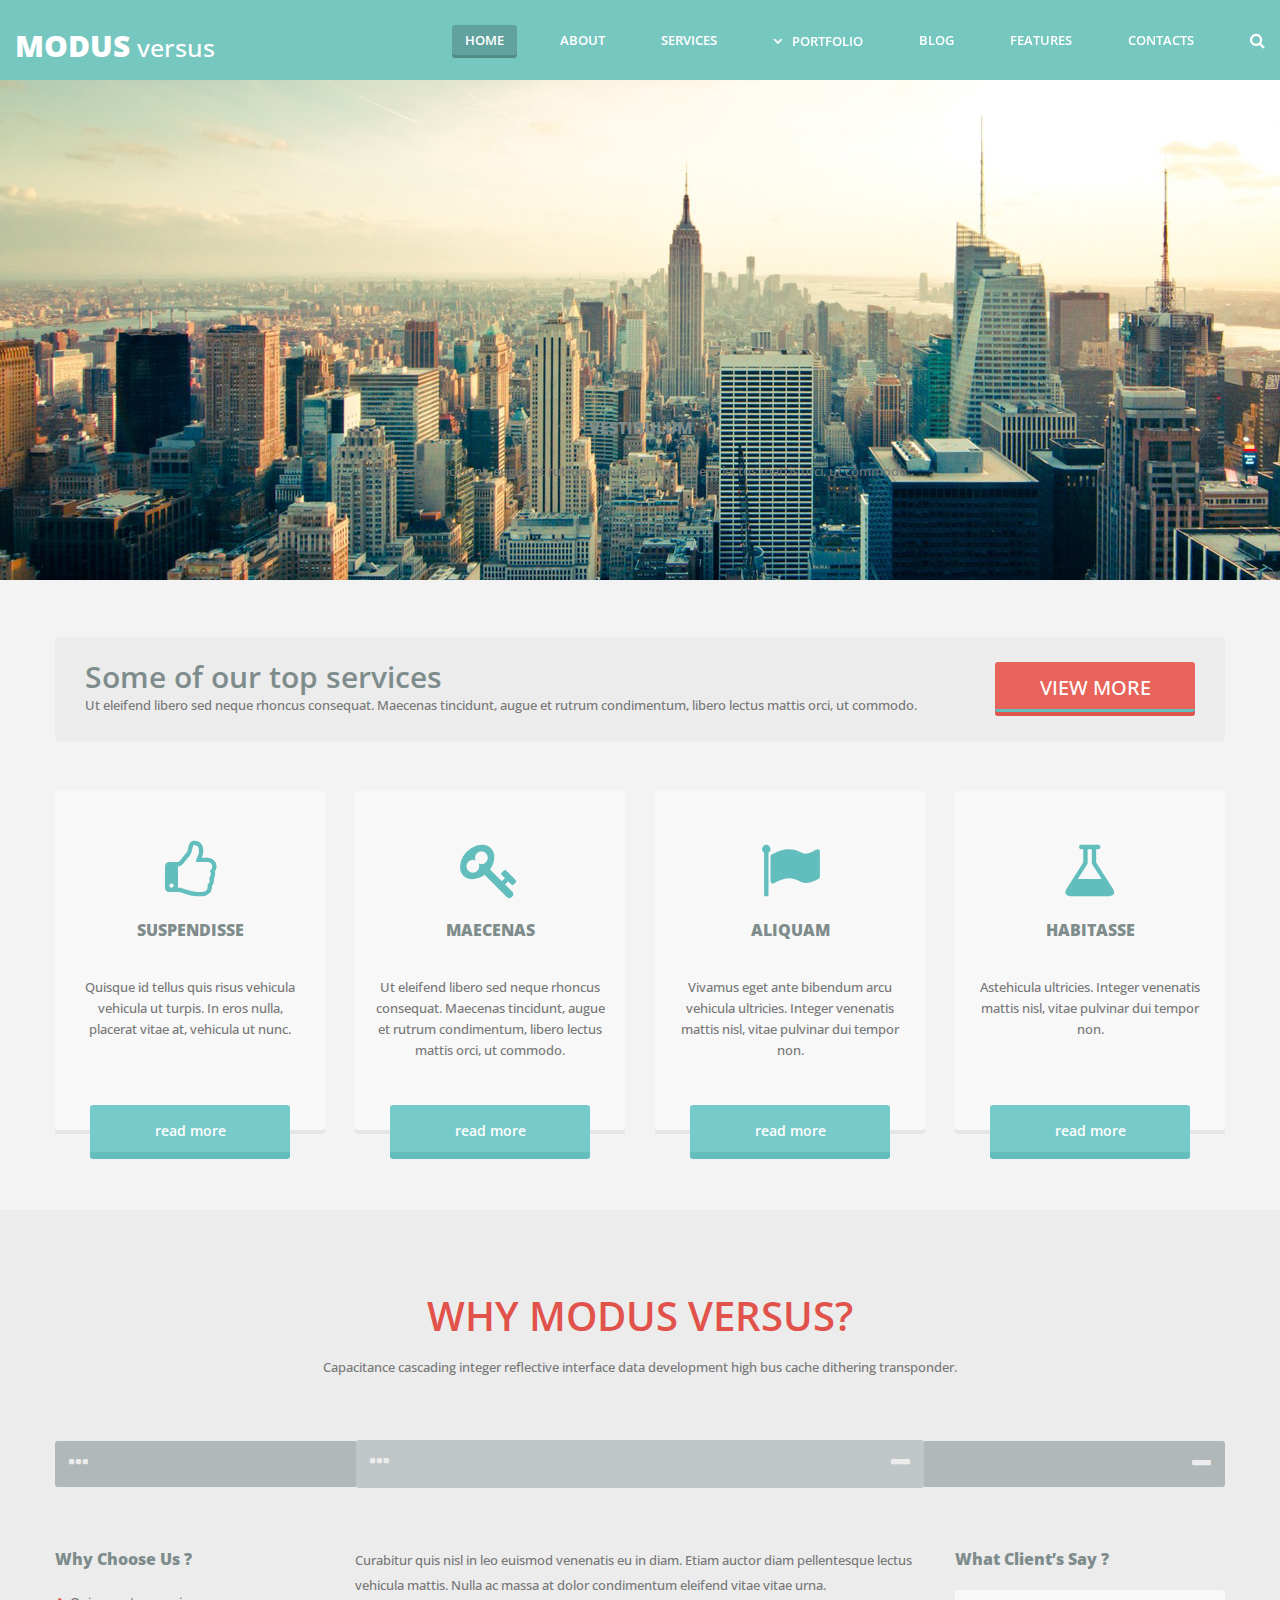
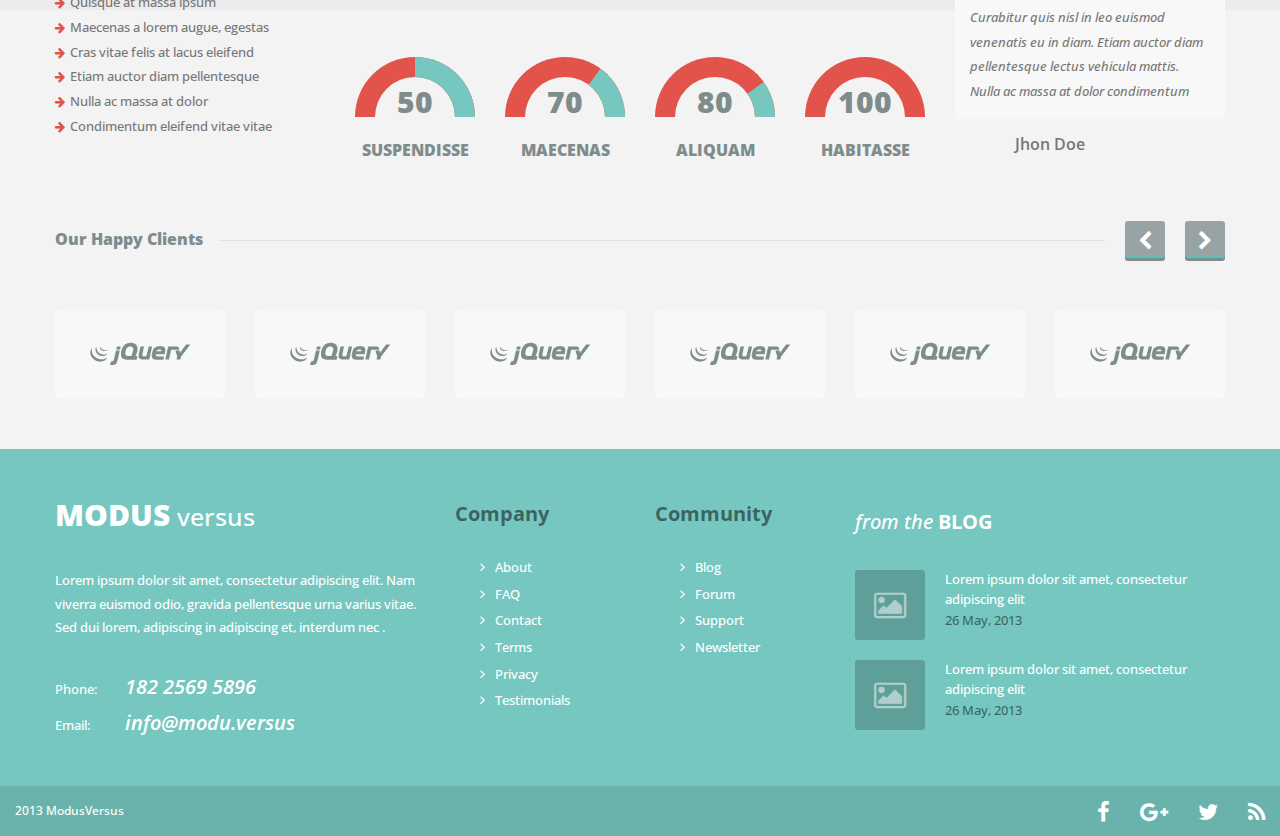
==== commit 17970e20: "Make preparations for adaptivity implementation" ====
--- a/index.html
+++ b/index.html
@@ -1,41 +1,34 @@
 <!doctype html>
-<html style="width: 100%; height: 100%;">
+<html lang="en">
 <head>
     <title>Modus Versus</title>
     <link rel="shortcut icon" href="./img/favicon.ico">
 
     <meta http-equiv="Content-Type" content="text/html;charset=utf-8">
-    <meta http-equiv="X-UA-Compatible" content="IE=edge,chrome=1">
-
-    <link href="https://fonts.googleapis.com/css?family=Open+Sans" rel="stylesheet">
+    <meta http-equiv="X-UA-Compatible" content="IE=edge">
+
+    <link href="https://fonts.googleapis.com/css?family=Open+Sans:400,400i,600,600i,700,800" rel="stylesheet">
     <link rel="stylesheet" href="css/font-awesome.min.css">
     <link rel="stylesheet" href="css/normalize.css">
     <link rel="stylesheet" href="css/main.css">
-    <link rel="stylesheet" href="css/statistics-overview.css">
-    <link rel="stylesheet" href="css/menu.css">
+    <link rel="stylesheet" href="css/typography.css">
+    <link rel="stylesheet" href="css/components.css">
+    <link rel="stylesheet" href="css/header.css">
     <link rel="stylesheet" href="css/slider.css">
-    <link rel="stylesheet" href="css/service.css">
-    <link rel="stylesheet" href="css/why-we.css">
-    <link rel="stylesheet" href="css/statistics.css">
+    <link rel="stylesheet" href="css/services.css">
+    <link rel="stylesheet" href="css/company.css">
     <link rel="stylesheet" href="css/clients.css">
     <link rel="stylesheet" href="css/footer.css">
-
-
-    <!--<link rel="stylesheet" media="screen and (max-width: 767px)" href="css/mobile.css">-->
-    <!--<link rel="stylesheet" media="screen and (min-width: 768px)" href="css/desktop.css">-->
 </head>
 <body>
 <header>
-    <div class="logo">
-    </div>
-    <div>
-        <ul class="menu">
+    <nav class="navbar">
+        <h1 class="navbar-brand"><a href="#"><strong>Modus</strong> Versus</a></h1>
+        <ul>
             <li class="active"><a href="#">Home</a></li>
             <li><a href="#">About</a></li>
-            <li><a href="#">Service</a></li>
-            <li>
-                <a class="hot-fix-menu-down" href="#">Portfolio</a>
-
+            <li><a href="#">Services</a></li>
+            <li class="has-children"><a href="#">Portfolio</a>
                 <ul>
                     <li><a href="#">Portfolio 2 column page</a></li>
                     <li><a href="#">Portfolio 2 column page</a></li>
@@ -45,358 +38,246 @@
             <li><a href="#">Blog</a></li>
             <li><a href="#">Features</a></li>
             <li><a href="#">Contacts</a></li>
-            <li class="search"><a href="#"><i class="fa fa-search" aria-hidden="true"></i></a></li>
+            <li>
+                <button class="search"><i class="fa fa-search"></i></button>
+            </li>
         </ul>
-    </div>
+    </nav>
 </header>
-<div class="header-fix"></div>
-<div class="sliders">
-    <input checked type='radio' name='slider' id='slide1'/>
-    <input type='radio' name='slider' id='slide2'/>
-    <input type='radio' name='slider' id='slide3'/>
-
-    <div class="slides">
-        <div class="overflow">
-            <div class="inner">
-
-                <article>
-                    <div class="slider-caption">
-                        <div class="slider-title">
-                            VESTIBULUM
-                        </div>
-                        <div class="slider-description">
-                            Maecenas tincidunt, augue et rutrum condimentum, <br>libero lectus mattis orci, ut commodo.
-                        </div>
-                    </div>
-                    <img src="img/slider/skyline-buildings-new-york-skyscrapers.jpg" alt="">
-                </article>
-
-                <article>
-                    <div class="slider-caption">
-                        <div class="slider-title">
-                            MATEUSER
-                        </div>
-                        <div class="slider-description">
-                            Tincidunt, augue et rutrum condimentum, <br>libero lectus mattis orci, ut commodo.
-                        </div>
-                    </div>
-                    <img src="img/slider/slider01.png" alt="">
-                </article>
-
-                <article>
-                    <div class="slider-caption">
-                        <div class="slider-title">
-                            RETUGRAINER
-                        </div>
-                        <div class="slider-description">
-                            Augue et rutrum condimentum, maecenas tincidunt<br>libero lectus mattis orci, ut commodo.
-                        </div>
-                    </div>
-                    <img src="img/slider/slider02.png" alt="">
-                </article>
-
-            </div>
-        </div>
-    </div>
-
-    <div class="rewind">
-        <label for=slide1></label>
-        <label for=slide2></label>
-        <label for=slide3></label>
-        <!--<label class="left-rrow" for='slide1'><i class="fa fa-angle-double-left" aria-hidden="true"></i></label>-->
-        <!--<label class="right-arrow" for='slide2'><i class="fa fa-angle-double-right" aria-hidden="true"></i></label>-->
-    </div>
-
-    <div class="quick-rewind">
-        <label for='slide1'></label>
-        <label for='slide2'></label>
-        <label for='slide3'></label>
-    </div>
-</div>
-<div class="wrapper">
-    <div class="view-more">
-        <div class="view-more-descripion">
-            Some of our top services<br>
-            <p>
-                Ut eleifend libero sed neque rhoncus consequat. Maecenas tincidunt, augue et rutrum condimentum, libero
-                lectus mattis orci, ut commodo.
-            </p>
-        </div>
-
-        <button style="outline: 0" type="button">VIEW MORE</button>
-    </div>
-    <div class="service">
-        <div class="service-description">
-            <div class="service-description-item first">
+
+<section class="slider">
+    <div class="item">
+        <img src="img/skyline-buildings-new-york-skyscrapers.jpg" alt="">
+        <div class="slider-caption">
+            <h3>VESTIBULUM</h3>
+            <p>Maecenas tincidunt, augue et rutrum condimentum, libero lectus mattis orci, ut commodo.</p>
+        </div>
+    </div>
+</section>
+
+<section class="services">
+    <div class="services-lead">
+        <main>
+            <h2>Some of our top services</h2>
+            <p>Ut eleifend libero sed neque rhoncus consequat. Maecenas tincidunt, augue et rutrum condimentum,
+                libero lectus mattis orci, ut commodo.</p>
+        </main>
+        <aside>
+            <button class="btn"><span>View more</span></button>
+        </aside>
+    </div>
+    <div class="services-row">
+        <a href="#" class="service">
+            <i class="fa fa-thumbs-o-up"></i>
+            <h3>SUSPENDISSE</h3>
+            <p>Quisque id tellus quis risus vehicula vehicula ut turpis. In eros nulla, placerat vitae at, vehicula
+                ut
+                nunc.</p>
+            <span class="btn">Read more</span>
+        </a>
+        <a href="#" class="service">
+            <i class="fa fa-key"></i>
+            <h3>MAECENAS</h3>
+            <p>Ut eleifend libero sed neque rhoncus consequat. Maecenas tincidunt, augue et rutrum condimentum,
+                libero
+                lectus mattis orci, ut commodo.</p>
+            <span class="btn">Read more</span>
+        </a>
+        <a href="#" class="service">
+            <i class="fa fa-flag"></i>
+            <h3>ALIQUAM</h3>
+            <p>Vivamus eget ante bibendum arcu vehicula ultricies. Integer venenatis mattis nisl, vitae pulvinar dui
+                tempor non.</p>
+            <span class="btn">Read more</span>
+        </a>
+        <a href="#" class="service">
+            <i class="fa fa-flask"></i>
+            <h3>HABITASSE</h3>
+            <p>Astehicula ultricies. Integer venenatis mattis nisl, vitae pulvinar dui tempor non.</p>
+            <span class="btn">Read more</span>
+        </a>
+    </div>
+</section>
+
+<section class="company">
+    <div class="company-wrap">
+        <div class="company-lead">
+            <h2>WHY MODUS VERSUS?</h2>
+            <p>Capacitance cascading integer reflective interface data development high bus cache dithering
+                transponder. </p>
+        </div>
+        <div class="company-pictures">
+            <div class="img-wrap"><img src="img/desk-office-hero-workspace.jpg" alt=""></div>
+            <div class="img-wrap-active"><img src="img/company2.jpg" alt=""></div>
+            <div class="img-wrap"><img src="img/fashion-wristwatch-time-watch.jpg" alt=""></div>
+        </div>
+        <div class="company-row">
+            <aside class="company-sidebar">
+                <h3>Why Choose Us ?</h3>
+                <ul>
+                    <li>Quisque at massa ipsum</li>
+                    <li>Maecenas a lorem augue, egestas</li>
+                    <li>Cras vitae felis at lacus eleifend</li>
+                    <li>Etiam auctor diam pellentesque</li>
+                    <li>Nulla ac massa at dolor</li>
+                    <li>Condimentum eleifend vitae vitae</li>
+                </ul>
+            </aside>
+            <div class="company-statistics">
+                <div class="company-statistics-lead">
+                    <p>Curabitur quis nisl in leo euismod venenatis eu in diam. Etiam auctor diam pellentesque lectus
+                        <a href="#">vehicula mattis</a>. Nulla ac massa at dolor condimentum eleifend vitae vitae urna.
+                    </p>
+                </div>
+                <div class="statistics-row">
+                    <div class="statistics-overview-wrap">
+                        <div class="statistics-overview">
+                            <div class="statistics-overview_progress-bar">
+                                <!-- rotationAngle = 180 * 0.5 = 90-->
+                                <div class="statistics-overview_progress-bar-arc"
+                                     style="transform: rotate(90deg);"></div>
+                            </div>
+                            <div class="statistics-overview_progress-number">50</div>
+                            <div class="statistics-overview_progress-label">SUSPENDISSE</div>
+                        </div>
+                    </div>
+                    <div class="statistics-overview-wrap">
+                        <div class="statistics-overview">
+                            <div class="statistics-overview_progress-bar">
+                                <!-- rotationAngle = 180 * 0.7 = 126-->
+                                <div class="statistics-overview_progress-bar-arc"
+                                     style="transform: rotate(126deg);"></div>
+                            </div>
+                            <div class="statistics-overview_progress-number">70</div>
+                            <div class="statistics-overview_progress-label">MAECENAS</div>
+                        </div>
+                    </div>
+                    <div class="statistics-overview-wrap">
+                        <div class="statistics-overview">
+                            <div class="statistics-overview_progress-bar">
+                                <!-- rotationAngle = 180 * 0.8 = 144-->
+                                <div class="statistics-overview_progress-bar-arc"
+                                     style="transform: rotate(144deg);"></div>
+                            </div>
+                            <div class="statistics-overview_progress-number">80</div>
+                            <div class="statistics-overview_progress-label">ALIQUAM</div>
+                        </div>
+                    </div>
+                    <div class="statistics-overview-wrap">
+                        <div class="statistics-overview">
+                            <div class="statistics-overview_progress-bar">
+                                <!-- rotationAngle = 180 * 1 = 180-->
+                                <div class="statistics-overview_progress-bar-arc"
+                                     style="transform: rotate(180deg);"></div>
+                            </div>
+                            <div class="statistics-overview_progress-number">100</div> <!--26px; #rgb(130,130,130)-->
+                            <div class="statistics-overview_progress-label">HABITASSE</div>
+                            <!--18px; #rgb(130,130,130)-->
+                        </div>
+                    </div>
+                </div>
+            </div>
+            <aside class="company-sidebar">
+                <h3>What Client’s Say ?</h3>
+                <blockquote>
+                    <p>Curabitur quis nisl in leo euismod venenatis eu in diam. Etiam auctor diam pellentesque lectus
+                        vehicula mattis. Nulla ac massa at dolor condimentum</p>
+                    <footer><cite>Jhon Doe</cite></footer>
+                </blockquote>
+            </aside>
+        </div>
+    </div>
+</section>
+
+<section class="clients">
+    <div class="clients-caption">
+        <h3>Our Happy Clients</h3>
+        <hr>
+        <button class="btn"><i class="fa fa-chevron-left"></i></button>
+        <button class="btn"><i class="fa fa-chevron-right"></i></button>
+    </div>
+    <div class="clients-carousel">
+        <a href="#" class="client">
+            <img src="img/img-client.png" alt="">
+        </a>
+        <a href="#" class="client">
+            <img src="img/img-client.png" alt="">
+        </a>
+        <a href="#" class="client">
+            <img src="img/img-client.png" alt="">
+        </a>
+        <a href="#" class="client">
+            <img src="img/img-client.png" alt="">
+        </a>
+        <a href="#" class="client">
+            <img src="img/img-client.png" alt="">
+        </a>
+        <a href="#" class="client">
+            <img src="img/img-client.png" alt="">
+        </a>
+    </div>
+</section>
+
+<footer>
+    <div class="footer_navigation">
+        <div class="footer_navigation-wrapper">
+            <div class="footer_navigation-text">
+                <h4 class="navbar-brand"><a href="#"><strong>Modus</strong> Versus</a></h4>
+                <p>Lorem ipsum dolor sit amet, consectetur adipiscing elit. Nam viverra euismod odio, gravida
+                    pellentesque urna varius vitae. Sed dui lorem, adipiscing in adipiscing et, interdum nec .</p>
+                <address>
+                    <p><span class="address-label">Phone:</span><span class="tel"><a href="tel:18225695896">182 2569 5896</a></span>
+                    </p>
+                    <p><span class="address-label">Email:</span><span class="email"><a href="mailto:info@modu.versus">info@modu.versus</a></span>
+                    </p>
+                </address>
+            </div>
+            <div class="footer_navigation-nav">
+                <h4>Company</h4>
+                <ul>
+                    <li><a href="#">About</a></li>
+                    <li><a href="#">FAQ</a></li>
+                    <li><a href="#">Contact</a></li>
+                    <li><a href="#">Terms</a></li>
+                    <li><a href="#">Privacy</a></li>
+                    <li><a href="#">Testimonials</a></li>
+                </ul>
+            </div>
+            <div class="footer_navigation-nav">
+                <h4>Community</h4>
+                <ul>
+                    <li><a href="#">Blog</a></li>
+                    <li><a href="#">Forum</a></li>
+                    <li><a href="#">Support</a></li>
+                    <li><a href="#">Newsletter</a></li>
+                </ul>
+            </div>
+            <div class="footer_navigation-text footer_navigation-blog">
+                <h4>From the <strong>Blog</strong></h4>
                 <a href="#">
-
-
-                    <i class="fa fa-thumbs-o-up"></i>
-                    <h3>SUSPENDISSE</h3>
-                    <p>Quisque id tellus quis risus vehicula vehicula ut turpis. In eros nulla, placerat vitae at,
-                        vehicula
-                        ut
-                        nunc.</p>
-                    <span class="btn">Read more</span>
+                    <p>Lorem ipsum dolor sit amet, consectetur adipiscing elit</p>
+                    <p>
+                        <time datetime="2013-05-26">26 May, 2013</time>
+                    </p>
                 </a>
-            </div>
-            <div class="service-description-item">
-                <a href="">
-                    <i class="fa fa-key"></i>
-                    <h3>MAECENAS</h3>
-                    <p>Ut eleifend libero sed neque rhoncus consequat. Maecenas tincidunt, augue et rutrum condimentum,
-                        libero
-                        lectus mattis orci, ut commodo.</p>
-                    <span class="btn">Read more</span>
+                <a href="#">
+                    <p>Lorem ipsum dolor sit amet, consectetur adipiscing elit</p>
+                    <p>
+                        <time datetime="2013-05-26">26 May, 2013</time>
+                    </p>
                 </a>
             </div>
-            <div class="service-description-item">
-                <a href="#">
-                    <i class="fa fa-flag"></i>
-                    <h3>ALIQUAM</h3>
-                    <p>Vivamus eget ante bibendum arcu vehicula ultricies. Integer venenatis mattis nisl, vitae pulvinar
-                        dui
-                        tempor non.</p>
-                    <span class="btn">Read more</span>
-                </a>
-            </div>
-            <div class="service-description-item last">
-                <a href="">
-                    <i class="fa fa-flask"></i>
-                    <h3>HABITASSE</h3>
-                    <p>Astehicula ultricies. Integer venenatis mattis nisl, vitae pulvinar dui tempor non.</p>
-                    <span class="btn">Read more</span>
-                </a>
-            </div>
-        </div>
-    </div>
-    <div class="why-we">
-        <div class="why-we-description">
-            WHY MODUS VERSUS?
-            <p>Capacitance cascading integer reflective interface data development high bus cache dithering
-                transponder.</p>
-        </div>
-
-        <div class="img-holder">
-            <div class="why-we-img">
-                <div class="first">
-                    <div class="img-frame">
-                        <!--<div class="dot">-->
-                        <!--<i class="fa fa-circle" aria-hidden="true"></i>-->
-                        <!--<i class="fa fa-circle" aria-hidden="true"></i>-->
-                        <!--<i class="fa fa-circle" aria-hidden="true"></i>-->
-                        <!--<span class="line"></span>-->
-                        <!--</div>-->
-                    </div>
-
-                    <img src="img/why-we/01.png" alt="">
-                </div>
-                <div class="center">
-                    <div class="img-frame">
-                        <!--<div class="dot">-->
-                        <!--<i class="fa fa-circle" aria-hidden="true"></i>-->
-                        <!--<i class="fa fa-circle" aria-hidden="true"></i>-->
-                        <!--<i class="fa fa-circle" aria-hidden="true"></i>-->
-                        <!--<span class="line"></span>-->
-                        <!--</div>-->
-                    </div>
-                    <img src="img/why-we/02.png" alt="">
-
-
-                </div>
-                <div class="last">
-                    <div class="img-frame">
-                        <!--<div class="dot">-->
-                        <!--<i class="fa fa-circle" aria-hidden="true"></i>-->
-                        <!--<i class="fa fa-circle" aria-hidden="true"></i>-->
-                        <!--<i class="fa fa-circle" aria-hidden="true"></i>-->
-                        <!--<span class="line"></span>-->
-                        <!--</div>-->
-                    </div>
-                    <img src="img/why-we/03.png" alt="">
-                </div>
-            </div>
-        </div>
-    </div>
-    <div class="statistics">
-        <div class="why-choose">
-            <p>Why Choose Us ?</p>
-            <ul>
-                <li>Quisque at massa ipsum</li>
-                <li>Maecenas a lorem augue, egestas</li>
-                <li>Cras vitae felis at lacus eleifend</li>
-                <li>Etiam auctor diam pellentesque</li>
-                <li>Nulla ac massa at dolor</li>
-                <li>Condimentum eleifend vitae vitae</li>
-            </ul>
-        </div>
-        <div class="content">
-            <p>Curabitur quis nisl in leo euismod venenatis eu in diam. Etiam auctor diam pellentesque lectus vehicula
-                mattis. Nulla ac massa at dolor condimentum eleifend vitae vitae urna.</p>
-            <div class="company-year-statistics-overview">
-                <div class="statistics-overview">
-                    <div class="statistics-overview_progress-bar">
-                        <!-- rotationAngle = 180 * 0.5 = 90-->
-                        <div class="statistics-overview_progress-bar-arc" style="transform: rotate(90deg);"></div>
-                    </div>
-                    <div class="statistics-overview_progress-number">50</div>
-                    <div class="statistics-overview_progress-label">SUSPENDISSE</div>
-                </div>
-                <div class="statistics-overview">
-                    <div class="statistics-overview_progress-bar">
-                        <!-- rotationAngle = 180 * 0.7 = 126-->
-                        <div class="statistics-overview_progress-bar-arc" style="transform: rotate(126deg);"></div>
-                    </div>
-                    <div class="statistics-overview_progress-number">70</div>
-                    <div class="statistics-overview_progress-label">MAECENAS</div>
-                </div>
-                <div class="statistics-overview">
-                    <div class="statistics-overview_progress-bar">
-                        <!-- rotationAngle = 180 * 0.8 = 144-->
-                        <div class="statistics-overview_progress-bar-arc" style="transform: rotate(144deg);"></div>
-                    </div>
-                    <div class="statistics-overview_progress-number">80</div>
-                    <div class="statistics-overview_progress-label">ALIQUAM</div>
-                </div>
-                <div class="statistics-overview">
-                    <div class="statistics-overview_progress-bar">
-                        <!-- rotationAngle = 180 * 1 = 180-->
-                        <div class="statistics-overview_progress-bar-arc" style="transform: rotate(180deg);"></div>
-                    </div>
-                    <div class="statistics-overview_progress-number">100</div> <!--26px; #rgb(130,130,130)-->
-                    <div class="statistics-overview_progress-label">HABITASSE</div> <!--18px; #rgb(130,130,130)-->
-                </div>
-            </div>
-        </div>
-        <div class="what-say">
-            <p>What Client’s Say ?</p>
-            <blockquote>
-                <p>Curabitur quis nisl in leo euismod venenatis eu in diam. Etiam auctor diam pellentesque lectus
-                    vehicula
-                    mattis. Nulla ac massa at dolor condimentum
-                </p>
-            </blockquote>
-            <span>Jhon Doe</span>
-        </div>
-    </div>
-    <div class="clients">
-        <div class="manage">
-            Our Happy Clients
-            <div class="dot"></div>
-            <div class="line"></div>
-            <div class="arrow">
-                <div class="left-arrow"><i class="fa fa-angle-left" aria-hidden="true"></i></div>
-                <div class="right-arrow"><i class="fa fa-angle-right" aria-hidden="true"></i></div>
-            </div>
-        </div>
-        <div class="img-clients">
-            <div class="current">
-                <div>
-                    <img src="img/clients/img-client.png" alt="" class="client">
-                </div>
-            </div>
-            <div class="current">
-                <div>
-                    <img src="img/clients/img-client.png" alt="" class="client">
-                </div>
-            </div>
-            <div class="current">
-                <div>
-                    <img src="img/clients/img-client.png" alt="" class="client">
-                </div>
-            </div>
-            <div class="current">
-                <div>
-                    <img src="img/clients/img-client.png" alt="" class="client">
-                </div>
-            </div>
-            <div class="current">
-                <div>
-                    <img src="img/clients/img-client.png" alt="" class="client">
-                </div>
-            </div>
-            <div class="current">
-                <div>
-                    <img src="img/clients/img-client.png" alt="" class="client">
-                </div>
-            </div>
-
-        </div>
-    </div>
-    <footer class="footer">
-        <div class="footer_navigation">
-            <div class="footer_navigation">
-                <div class="footer_navigation-wrapper">
-                    <div class="footer_navigation-text">
-                        <h4 class="navbar-brand">
-                            <strong>Modus</strong> Versus
-                        </h4>
-                        <p>Lorem ipsum dolor sit amet, consectetur adipiscing elit. Nam viverra euismod odio, gravida
-                            pellentesque urna varius vitae. Sed dui lorem, adipiscing in adipiscing et, interdum nec
-                            .</p>
-                        <address>
-                            <p>
-                                <span class="address-label">Phone:</span><span class="tel"><a href="tel:18225695896">182 2569 5896</a>
-                        </span>
-                            </p>
-                            <p>
-                                <span class="address-label">Email:</span><span class="email"><a
-                                    href="mailto:info@modu.versus">info@modu.versus</a></span>
-                            </p>
-                        </address>
-                    </div>
-                    <div class="footer_navigation-nav">
-                        <h4>Company</h4>
-                        <ul>
-                            <li><a href="#">About</a></li>
-                            <li><a href="#">FAQ</a></li>
-                            <li><a href="#">Contact</a></li>
-                            <li><a href="#">Terms</a></li>
-                            <li><a href="#">Privacy</a></li>
-                            <li><a href="#">Testimonials</a></li>
-                        </ul>
-                    </div>
-                    <div class="footer_navigation-nav">
-                        <h4>Community</h4>
-                        <ul>
-                            <li><a href="#">Blog</a></li>
-                            <li><a href="#">Forum</a></li>
-                            <li><a href="#">Support</a></li>
-                            <li><a href="#">Newsletter</a></li>
-                        </ul>
-                    </div>
-                    <div class="footer_navigation-text footer_navigation-blog">
-                        <h4>From the <strong>Blog</strong></h4>
-                        <a href="#">
-                            <img src="img/img-blog.png" alt="">
-                            <p>Lorem ipsum dolor sit amet, consectetur adipiscing elit</p>
-                            <p>
-                                <time datetime="2013-05-26">26 May, 2013</time>
-                            </p>
-                        </a>
-                        <a href="#">
-                            <img src="img/img-blog.png" alt="">
-                            <p>Lorem ipsum dolor sit amet, consectetur adipiscing elit</p>
-                            <p>
-                                <time datetime="2013-05-26">26 May, 2013</time>
-                            </p>
-                        </a>
-                    </div>
-                </div>
-            </div>
-        </div>
-        <div class="footer_social-networks">
-            <div class="wraper">
-                <div class="copyright">2013 ModusVersus</div>
-                <ul class="social-networks">
-                    <li><a href="#"><i class="fa fa-facebook"></i></a></li>
-                    <li><a href="#"><i class="fa fa-google-plus"></i></a></li>
-                    <li><a href="#"><i class="fa fa-twitter"></i></a></li>
-                    <li><a href="#"><i class="fa fa-rss"></i></a></li>
-                </ul>
-            </div>
-        </div>
-    </footer>
-</div>
+        </div>
+    </div>
+    <div class="footer_social-networks">
+        <div class="copyright">2013 ModusVersus</div>
+        <ul class="social-networks">
+            <li><a href="#"><i class="fa fa-facebook"></i></a></li>
+            <li><a href="#"><i class="fa fa-google-plus"></i></a></li>
+            <li><a href="#"><i class="fa fa-twitter"></i></a></li>
+            <li><a href="#"><i class="fa fa-rss"></i></a></li>
+        </ul>
+    </div>
+</footer>
 </body>
-</html>
+</html>--- a/css/main.css
+++ b/css/main.css
@@ -20,592 +20,68 @@
     clear: both;
 }
 
-* {
-	font: normal 400 13px/1.2 Open Sans, Sans-Serif;
+body {
+    padding-top: 80px;
+    background-color: rgb(243, 243, 243);
 }
 
-h3 {
-	font: normal 700 18px Open Sans Bold, Sans-Serif;
+header {
+    position: fixed;
+    top: 0;
+    left: 0;
+    right: 0;
+    height: 80px;
+    background-color: rgb(118, 199, 192);
+    -webkit-transform: translateZ(0);
+    z-index: 999;
 }
 
-/*
-!!!------------------------------------HEADER------------------------------------!!!
-*/
-
-header {
-    position: relative;
-    display: flex;
-	flex-wrap: wrap;
-	justify-content: space-between;
-	align-items: center;
-	top: 0;
-    left: 0;
-    right: 0;
-    min-height: 80px;
-	background-color: #76c7c0;
+.slider {
+    padding-bottom: 50px;
 }
 
-.top-bar {
-    display: flex;
-    flex-wrap: wrap;
-    justify-content: space-between;
-	align-items: flex-end;
-    width: 100%;
-	max-width: 1170px;
+.services {
+    max-width: 1200px;
     margin: 0 auto;
-	padding: 0px 9px;
-	color: white;
 }
 
-.logo {
-	font-size: 20px;
-	color: white;
-	font-weight: 400;
-	text-transform: lowercase;
+.company {
+    padding-top: 70px;
+    background-image: linear-gradient(#ececec 400px, transparent 400px);
 }
 
-.logo span {
-	text-transform: uppercase;
-	font: normal 800 30px/1.2 Open Sans Bold, Sans-Serif;
-	color: inherit;
+.company-wrap {
+    max-width: 1200px;
+    margin: 0 auto;
 }
 
-.top-bar-menu {
-    display: flex;
-    flex-wrap: wrap;
-    justify-content: space-between;
-	align-items: flex-end;
-    width: 100%;
-	max-width: 780px;
-    padding: 25px 14px;
-	text-transform: uppercase;
-	color: white;
+.clients {
+    max-width: 1200px;
+    margin: 0 auto;
 }
 
-.top-bar-menu div {
-	padding: 8px 14px;
+.footer_navigation {
+    padding: 45px 0;
+    background-color: rgb(118, 199, 192);
 }
 
-.top-bar-menu div:hover{
-	background: #62a29e;
-	border-radius: 10%;
-	box-shadow: 0 3px 0 #528b86;
-	font-size: 20px;
-}
-
-.line {
-	position: absolute;
-	width: 100%;
-	height: 9px;
-	background-image: url(/lesson-4-css-practice/img/line.png);
-	/* background-repeat: repeat-x; */
-	bottom: 0;
-}
-
-/*
-!!!------------------------------------CONTENT------------------------------------!!!
-*/
-
-.content {
-	background: #f3f3f3;
-}
-
-/*
-!!!------------------------------------SERVICES------------------------------------!!!
-*/
-
-.top-services {
-	display: flex;
-	flex-wrap:wrap;
-	justify-content: space-between;
-	align-items: center;
-	margin: 0 auto;
-	max-width: 1170px;
-	min-height: 100px;
-	background: #ececec;
-	color: #7f8c8c;
-}
-
-.top-services-content h3 {
-	max-width: 620px;
-	margin: 10px 35px;
-}
-
-.top-services-content p {
-	max-width: 620px;
-	margin: 10px 35px;
-}
-
-.red-button {
-	display: flex;
-	width: 200px;
-	height: 52px;
-	background: #e8645a;
-	box-shadow: 0 3px 0 #e2534b;
-	justify-content: center;
-	align-items: center;
-	border-radius: 5px;
-	margin: 0px 35px;
-	color: white;
-	text-transform: uppercase;
-}
-
-.competences {
-	display: flex;
-	flex-wrap: wrap;
-	justify-content: space-between;
-	align-items: center;
-	max-width: 1170px;
-	width: 100%;
-	min-height: 440px;
-	margin: 0 auto;
-}
-
-.competences-descr {
-	position:relative;
-	width: 270px;
-	height: 307px;
-	background: #f8f8f8;
-	border-radius: 5px;
-	box-shadow: 0 3px 0 #e5e6e6;
-	margin: 27px 0px;
-	text-align: center;
-}
-
-.competences-btn {
-	position: absolute;
-	text-transform: lowercase;
-	bottom: -27px;
-	background: #76c7c0;
-	box-shadow: 0 3px 0 #62b9b0;
-}
-
-.competences-btn:hover {
-	background: #e8645a;
-	box-shadow: 0 3px 0 #e2534b;
-}
-
-.competences-btn:hover + .competences-descr-icon {
-	color: 	#e8645a;
-}
-
-.competences-descr-icon {
-	font-size: 60px;
-	color: #62bdbd;
-	padding: 25px;
-}
-
-.competences-descr-header {
-	color: #7f8c8c;
-	text-transform: uppercase;
-}
-
-.competences-descr-text {
-	color: #7f8c8c;
-	padding: 20px;
-}
-
-/*
-!!!------------------------------------ABOUT------------------------------------!!!
-*/
-
-.about {
-	background: #ececec;
-	height: 400px;
-	width: 100%;
-}
-
-.about-line {
-	height: 17px;
-	background-image: url(/lesson-4-css-practice/img/line-2.png);
-	margin-top: -400px;
-}
-
-.about-header {
-	font: normal 700 40px/1.2 Open Sans Semibold, Sans-Serif;
-	color: #e1524b;
-	text-transform: uppercase;
-	text-align: center;
-	padding-top: 45px;
-}
-	
-.about-text {
-	color: #7f8c8c;
-	text-align: center;
-}
-
-.about-image-box {
-	display: flex;
-	flex-wrap: wrap;
-	justify-content: space-between;
-	max-width: 1170px;
-	margin: 0 auto;
-	margin-top: 90px;
-}
-
-.about-back-container {
-	position: relative;
-	width: 370px;
-	height: 260px;
-	background: #c1c7c8;
-	border-radius: 5px;
-	margin-top: 50px;
-}
-
-.about-top-container {
-	position: relative;
-	width: 570px;
-	height: 360px;
-	background: #c1c7c8;
-	border-radius: 5px;
-	margin: 0% -20%;
-	z-index: 800;
-	
-}
-
-.about-back-container:before,
-.about-top-container:before {
-	position: absolute;
-	content: "\f111\f111\f111";
-	font-family: "FontAwesome";
-	color: #ececec;
-	letter-spacing: 5px;
-	margin: 14px;
-}
-
-.about-back-container:after,
-.about-top-container:after {
-	position: absolute;
-	content: "\f068";
-	font-family: "FontAwesome";
-	color: #ececec;
-	top: 14px;
-	right: 14px;
-}
-
-.about-photo-1 {
-	height: 213px;
-	margin: 5px;
-	margin-top: 42px;
-	border-radius: 5px;
-	background-image: url(/lesson-4-css-practice/img/meeting.jpg);
-	background-size: cover;
-	background-position: center;
-}
-
-.about-photo-2 {
-	height: 313px;
-	margin: 5px;
-	margin-top: 42px;
-	border-radius: 5px;
-	background-image: url(/lesson-4-css-practice/img/team.jpg);
-	background-size: cover;
-	background-position: center;
-}
-
-.about-photo-3 {
-	background-image: url(/lesson-4-css-practice/img/time.jpg);
-}
-
-/*
-!!!------------------------------------CLIENTS------------------------------------!!!
-*/
-
-.clients {
-	display: flex;
-	flex-wrap: wrap;
-	justify-content: space-between;
-	max-width: 1170px;
-	margin: 0 auto;
-	margin-top: 15px;
-}
-
-.clients-reviews {
-	color: #7f8c8c;
-	width: 270px;
-}
-
-.clients-reviews ul li {
-	display: block;
-	padding: 5px 0px;
-}
-
-.clients-reviews ul li:before {
-	content: "\f061";
-	font-family: "FontAwesome";
-	color: #e1524b;
-	padding-right: 7px;
-}
-
-.clients-statistics-overview-text a {
-	text-decoration: underline;
-	color: #e1524b;
-}
-
-.clients-reviews-quote {
-	position: relative;
-	font: italic 100%/1.5 Open Sans Regular Italic;
-	background: #f8f8f8;
-	padding: 16px;
-
-}
-
-.clients-reviews-quote:after {
-	content: "";
-	position: absolute;
-	width: 0;
-	height: 0; 
-	margin-left: -100px;
-	margin-top: 30px;
-	border: 20px solid transparent;
-	border-top: 20px solid #f8f8f8;
-	border-right: 20px solid #f8f8f8;
-}
-
-.clients-statistics-overview-text {
-	max-width: 560px;
-	color: #7f8c8c;
-	padding: 25px 0px;
-}
-
-.company-year-statistics-overview {
+.footer_navigation-wrapper {
     display: flex;
     flex-wrap: wrap;
     justify-content: space-between;
     width: 100%;
-    max-width: 580px; /* 560px width from mockup + 10px min margin for first & last child inside*/
-    margin: 20px auto;
+    max-width: 1200px;
+    margin: 0 auto;
 }
 
-.happy-clients {
-	display: flex;
-	flex-wrap: wrap;
-	justify-content: space-between;
-	align-items: center;
-	width: 100%;
-	margin-top: 25px;
-	color: #7f8c8c;
+.footer_social-networks {
+    height: 50px;
+    background-color: rgb(106, 179, 172);
+    overflow: hidden;
 }
 
-.clients-line {
-	display: flex;
-	align-items: center;
-	color: #e1e2e2;
-	max-width: calc(100% - 220px);
-	width: 100%;
-	padding: 0 10px;
-	font-size: 10px;
-}
-
-hr {
-	width: 100%;
-	border: none;
-	background-color: #e1e2e2;
-	height: 1px;
-}
-
-.happy-clients-scroller {
-	display: flex;
-}
-
-.happy-clients-scroller div {
-	width: 18px;
-	height: 18px;
-	background-color: #7f8c8c;
-	border-radius: 10%;
-	margin-left: 10px;
-	color: white;
-	text-align: center;
-}
-
-.happy-clients-logos {
-	display: flex;
-	flex-wrap: wrap;
-	justify-content: space-between;
-	width: 100%;
-	margin-bottom: 50px;
-}
-
-.happy-clients-logos div {
-	display: flex;
-	align-items: center;
-	justify-content: center;
-	width: 170px;
-	height: 90px;
-	background-color: #f8f8f8;
-	margin-top: 50px;
-	border-radius: 5%;
-}
-
-/*
-!!!------------------------------------FOOTER------------------------------------!!!
-*/
-
-footer {
-	width: 100%;
-	color: white;
-	bottom: 0;
-}
-
-.footer-back-container-1 { background-color: #76c7c0; }
-
-.footer-line {
-	height: 19px;
-	background-image: url(/lesson-4-css-practice/img/line-3.png);
-}
-
-.footer-back-container-2 {
-	background-color: #6ab3ac;
-	max-height: 50px;
-}
-
-.footer-menu {
-    display: flex;
-	flex-wrap: wrap;
-	justify-content: space-between;
-	width: 100%;
-	max-width: 1170px;
-	height: 100%;
-	margin: 0 auto;
-	min-height: 300px;
-}
-
-.footer-menu-head {
-	display: flex;	
-	height: 40px;
-	align-items: flex-end;
-}
-
-.footer-menu > div > div,
-.footer-menu ul {
-	margin: 30px 0 0 0;
-}
-
-.footer-company,
-.footer-blog {
-	max-width: 370px;
-	width: 100%;
-}
-
-.footer-company p > span {
-	font: italic 600 23px/1.5 Open Sans Italic Semibold;
-	margin: 0 0 0 30px;
-}
-
-.footer-list {
-	max-width: 170px;
-	width: 100%;
-}
-
-.footer-list h4 {
-	font: normal 700 20px/1.2 Open Sans Bold, Sans-serif;
-	color: #3b6360;
-}
-
-.footer-list ul li {
-	display: block;
-	padding-bottom: 10px;
-}
-
-.footer-list ul li:before {
-	content: "\f105";
-	font-family: "FontAwesome";
-	margin: 0 8px 0 25px;
-}
-
-.footer-blog .footer-menu-head {
-	font: normal 700 20px/1.2 Open Sans Bold, Sans-serif;
-}
-
-.footer-blog .footer-menu-head span {
-	font: italic 500 23px/1.2 Open Sans Italic Semibold;
-}
-
-.footer-blog-content {
-	display: flex;
-	flex-wrap: wrap;
-}
-
-.footer-blog-content p {
-	max-width: 270px;
-	height: 100%;
-	margin: 0 12px;
-	line-height: 1.5;
-}
-
-.footer-blog-date {
-	color: #4b7e79;
-}
-
-.footer-blog-icon-background {
-	display: flex;
-	justify-content: center;
-	align-items: center;
-	width: 70px;
-	height: 70px;
-	background-color: #5e9f9a;
-	border-radius: 7%;
-	font-size: 30px;
-	color: #afcfcd;
-}
-
-.footer-copyright {
-    display: flex;
-	justify-content: space-between;
-	align-items: center;
-    width: 100%;
-	max-width: 1170px;
-	height: 50px;
-	margin: 0 auto;
-}
-
-.footer-social-buttons i {
-	margin-left: 25px;
-	font-size: 22px;
-}
-
-/*
-!!!------------------------------------MEDIA-QUERIES------------------------------------!!!
-*/
-
-
-@media only screen and (max-width: 1000px) {
-	.logo { margin-left: 27px; }
-	
-	.top-services {
-		flex-direction: column;
-		align-items: center;
-		text-align: center;
-	}
-	
-	.about-image-box {
-		flex-direction: column;
-		align-items: center;
-	}
-	
-	.clients {
-		flex-direction: column;
-		align-items: center;
-	}
-	
-	.clients-statistics-overview-text { text-align: center; }	
-
-	.about-top-container {margin: -5% 0%; }	
-
-	.about-back-container-2 { z-index: 900; }
-
-	.about-back-container { margin-top: 0px; }
-
-	.diagrams { order: 1; }
-
-	.clients-reviews { order: 2;	}
-
-	.happy-clients { order: 3; }
-}
-
-@media only screen and (max-width: 600px) {
-	.competences {
-		flex-direction: column;
-		align-items: center;
-	}
-}
+@media only screen and (max-width: 767px) {
+    /*
+        For mobile layouts
+     */
+}--- a/css/typography.css
+++ b/css/typography.css
@@ -0,0 +1,74 @@
+* {
+    font-family: 'Open Sans', sans-serif;
+    font-size: 13px;
+    color: rgb(119, 119, 119);
+}
+
+h2 {
+    font-size: 30px;
+    font-weight: 600;
+    color: rgb(127, 140, 140);
+    margin-bottom: 3px;
+}
+
+h3 {
+    font-size: 16px;
+    font-weight: 800;
+    color: rgb(127, 140, 140);
+    margin-bottom: 20px;
+}
+
+p {
+    line-height: 1.9;
+    padding-bottom: 30px;
+}
+
+p:last-child {
+    padding-bottom: 0;
+}
+
+ul {
+    padding-bottom: 30px;
+}
+
+ul:last-child {
+    padding-bottom: 0;
+}
+
+li {
+    line-height: 1.9;
+    list-style: none;
+}
+
+li:before {
+    font-family: 'FontAwesome';
+    content: '\f061';
+    font-size: 12px;
+    color: rgb(225, 82, 75);
+    padding-right: 5px;
+}
+
+a {
+    transition: all .3s;
+}
+
+a:hover {
+    color: rgb(225, 82, 75);
+}
+
+blockquote p {
+    font-style: italic;
+    padding: 15px;
+    background-color: rgb(248, 248, 248);
+    border-radius: 3px;
+}
+
+blockquote footer {
+    padding: 10px 0 0 60px;
+}
+
+blockquote cite {
+    line-height: 1.9;
+    font-size: 16px;
+    font-weight: 600;
+}--- a/css/components.css
+++ b/css/components.css
@@ -0,0 +1,64 @@
+hr {
+    position: relative;
+    border: 0;
+    height: 1px;
+    background-color: rgb(225, 226, 226);
+}
+
+hr:before {
+    content: "";
+    position: absolute;
+    left: 0;
+    top: 50%;
+    margin-top: -4px;
+    width: 7px;
+    height: 7px;
+    background-color: rgb(225, 226, 226);
+    border-radius: 3px;
+}
+
+.navbar-brand a {
+    font-size: 25px;
+    text-decoration: none;
+    text-transform: lowercase;
+    transition: color .3s;
+}
+
+.navbar-brand a strong {
+    line-height: 1;
+    font-size: 30px;
+    font-weight: 800;
+    text-transform: uppercase;
+    transition: color .3s;
+}
+
+.navbar-brand a:hover,
+.navbar-brand a:hover strong {
+    color: rgb(226, 83, 75);
+}
+
+.btn {
+    width: 200px;
+    height: 50px;
+    display: inline-block;
+    line-height: 1;
+    padding: 19px 0 17px;
+    font-size: 14px;
+    font-weight: 600;
+    text-align: center;
+    color: rgb(255, 255, 255);
+    text-transform: lowercase;
+    background: rgb(118, 202, 202);
+    border-radius: 3px;
+    box-shadow: 0 4px 0 rgb(98, 189, 189);
+    transition: background-color .3s, box-shadow .3s;
+}
+
+.btn:hover {
+    background-color: rgb(232, 100, 90);
+    box-shadow: 0 4px 0 rgb(226, 83, 75);
+}
+
+.btn:focus {
+    outline: 0;
+}--- a/css/header.css
+++ b/css/header.css
@@ -0,0 +1,130 @@
+header * {
+    color: rgb(255, 255, 255);
+}
+
+.navbar .navbar-brand a {
+    display: block;
+    float: left;
+    margin: 25px 15px;
+}
+
+.navbar ul {
+    display: block;
+    float: right;
+}
+
+.navbar li {
+    display: block;
+    float: left;
+    position: relative;
+}
+
+.navbar li:before {
+    content: none;
+}
+
+.navbar li a {
+    display: block;
+    line-height: 1;
+    margin: 25px 15px;
+    padding: 9px 13px 8px;
+    font-size: 13px;
+    font-weight: 600;
+    text-transform: uppercase;
+    text-decoration: none;
+    white-space: nowrap;
+    border-radius: 3px;
+    transition: color .3s, background-color .3s, box-shadow .3s;
+}
+
+.navbar li.active a {
+    background-color: rgb(98, 162, 158);
+    box-shadow: 0 3px 0 rgb(82, 139, 134);
+}
+
+.navbar li:hover a {
+    color: rgb(255, 255, 255);
+    background-color: rgb(232, 100, 90);
+    box-shadow: 0 3px 0 rgb(226, 83, 75);
+}
+
+.navbar li.has-children > a:before {
+    font-family: 'FontAwesome';
+    content: '\f107';
+    font-size: 14px;
+    color: rgb(255, 255, 255);
+    padding-right: 10px;
+}
+
+.navbar li ul {
+    visibility: hidden;
+    position: absolute;
+    margin-left: 15px;
+    margin-top: -10px;
+    padding: 2px;
+    border-radius: 3px;
+    background-color: rgb(226, 83, 75);
+    opacity: 0;
+    transition: opacity .3s linear;
+}
+
+.navbar li:hover ul {
+    visibility: visible;
+    opacity: 1;
+}
+
+.navbar li ul:before {
+    content: "";
+    position: absolute;
+    top: -6px;
+    left: 10px;
+    width: 0;
+    height: 0;
+    border-style: solid;
+    border-width: 0 6px 6px 6px;
+    border-color: transparent transparent #e2534b transparent;
+}
+
+.navbar .navbar li li {
+    float: none;
+}
+
+.navbar li li a {
+    margin: 2px;
+    padding-left: 9px;
+    background-color: rgb(229, 101, 93);
+    text-transform: none;
+    box-shadow: none;
+}
+
+.navbar li li a:before {
+    font-family: 'FontAwesome';
+    content: '\f105';
+    font-size: 14px;
+    color: rgb(255, 255, 255);
+    padding-right: 10px;
+}
+
+.navbar li li a:hover {
+    background-color: rgb(118, 199, 192);
+}
+
+.navbar .search {
+    background: none;
+    line-height: 1;
+    margin: 25px 15px;
+    padding: 7px 0 7px 13px;
+    font-size: 16px;
+}
+
+.navbar .search i {
+    transition: color .3s;
+}
+
+.navbar .search:focus {
+    outline: 0;
+}
+
+.navbar .search:hover i {
+    color: rgb(226, 83, 75);
+}--- a/css/services.css
+++ b/css/services.css
@@ -0,0 +1,117 @@
+.services p {
+    line-height: 1.6;
+    padding-bottom: 0;
+}
+
+.services-lead {
+    display: flex;
+    margin: 0 15px 50px;
+    padding: 25px 0;
+    background-color: rgb(236, 236, 236);
+    border-radius: 3px;
+}
+
+.services-lead main {
+    margin: 0 30px;
+}
+
+.services-lead aside {
+    margin: 0 30px 0 auto;
+}
+
+.services-lead h2 {
+    line-height: 1;
+}
+
+.services-lead .btn {
+    font-size: 20px;
+    text-transform: uppercase;
+    padding: 16px 0 14px;
+    background-color: rgb(232, 100, 90);
+    box-shadow: 0 4px 0 rgb(226, 83, 75);
+}
+
+.services-lead .btn span {
+    display: inline-block;
+    position: relative;
+    line-height: 1;
+    font-size: 20px;
+    color: rgb(255, 255, 255);
+    transition: padding-right .3s;
+}
+
+.services-lead .btn:hover span {
+    padding-right: 25px;
+}
+
+.services-lead .btn span:after {
+    content: '\00bb';
+    position: absolute;
+    opacity: 0;
+    top: 0;
+    right: -20px;
+    transition: opacity .3s, right .3s;
+}
+
+.services-lead .btn:hover span:after {
+    opacity: 1;
+    right: 0;
+}
+
+.services-row {
+    display: flex;
+    flex-wrap: wrap;
+    justify-content: space-between;
+    width: 100%;
+}
+
+.service {
+    flex-grow: 1;
+    flex-shrink: 1;
+    flex-basis: calc(25% - 30px);
+    position: relative;
+    margin: 0 15px 80px;
+    padding: 50px 20px 70px;
+    text-align: center;
+    text-decoration: none;
+    background-color: rgb(248, 248, 248);
+    border-radius: 3px;
+    box-shadow: 0 4px 0 rgb(229, 230, 230);
+    transition: background-color .3s;
+}
+
+.service:hover {
+    background-color: rgb(255, 255, 255);
+}
+
+.service i {
+    line-height: 1;
+    font-size: 60px;
+    margin-bottom: 18px;
+    color: rgb(98, 189, 189);
+    transition: color .3s;
+}
+
+.service:hover i {
+    color: rgb(226, 83, 75);
+}
+
+.service h3 {
+    font-size: 16px;
+    font-weight: 800;
+    color: rgb(127, 140, 140);
+    text-transform: uppercase;
+    margin-bottom: 36px;
+}
+
+.service .btn {
+    position: absolute;
+    left: 50%;
+    bottom: 0;
+    transform: translate(-50%, 50%);
+}
+
+.service:hover .btn {
+    background-color: rgb(232, 100, 90);
+    box-shadow: 0 4px 0 rgb(226, 83, 75);
+}--- a/css/company.css
+++ b/css/company.css
@@ -0,0 +1,209 @@
+.company-lead {
+    margin: 0 15px 60px;
+    text-align: center;
+}
+
+.company-lead h2 {
+    font-size: 40px;
+    font-weight: 600;
+    color: rgb(225, 82, 75);
+    text-transform: uppercase;
+}
+
+.company-pictures {
+    margin: 0 15px 60px;
+    position: relative;
+}
+
+.company-pictures .img-wrap {
+    border-radius: 3px;
+    position: absolute;
+    z-index: 1;
+    width: 368px;
+    top: 50%;
+    margin: 0;
+    padding: 42px 4px 4px;
+    background-color: rgb(176, 184, 185);
+    transform: translate(0, -50%);
+}
+
+.company-pictures .img-wrap-active {
+    border-radius: 3px;
+    position: relative;
+    z-index: 2;
+    width: 568px;
+    margin: 0 auto;
+    padding: 44px 4px 4px;
+    background-color: rgb(193, 199, 200);
+    box-shadow: -66px 0 0 -56px rgba(0, 0, 0, 0.2), 66px 0 0 -56px rgba(0, 0, 0, 0.2);
+}
+
+.company-pictures .img-wrap:first-child {
+    left: 0;
+}
+
+.company-pictures .img-wrap:last-child {
+    right: 0;
+}
+
+.company-pictures .img-wrap:before,
+.company-pictures .img-wrap-active:before {
+    position: absolute;
+    font-family: 'FontAwesome';
+    content: '\f141';
+    line-height: 24px;
+    font-size: 24px;
+    color: rgb(236, 236, 236);
+    left: 14px;
+    top: 9px;
+}
+
+.company-pictures .img-wrap:after,
+.company-pictures .img-wrap-active:after {
+    position: absolute;
+    font-family: 'FontAwesome';
+    content: '\f068';
+    line-height: 24px;
+    font-size: 24px;
+    color: rgb(236, 236, 236);
+    right: 14px;
+    top: 10px;
+}
+
+.company-pictures img {
+    width: 100%;
+    display: block;
+    border-radius: 3px;
+}
+
+.company-row {
+    display: flex;
+    flex-wrap: wrap;
+    justify-content: space-between;
+    width: 100%;
+}
+
+.company-sidebar {
+    flex-grow: 1;
+    flex-shrink: 1;
+    flex-basis: 0;
+    margin: 0 15px 60px;
+}
+
+.company-statistics {
+    width: 600px;
+    margin-bottom: 30px;
+}
+
+.company-statistics-lead {
+    margin: 0 15px;
+}
+
+.company-statistics p:last-of-type {
+    padding-bottom: 60px;
+}
+
+.statistics-row {
+    display: flex;
+    flex-wrap: wrap;
+    justify-content: space-between;
+    width: 100%;
+}
+
+.statistics-overview-wrap {
+    flex-grow: 1;
+    flex-shrink: 1;
+    flex-basis: calc(25% - 30px);
+    position: relative;
+    margin: 0 15px 30px;
+}
+
+.statistics-overview {
+    width: 120px;
+    margin: 0 auto;
+}
+
+.statistics-overview_progress-number {
+    position: absolute;
+    left: 50%;
+    /* Must be the same as progress-bar height. In such case we have number straight below the arc*/
+    top: 60px;
+    font-size: 30px;
+    font-weight: 800;
+    line-height: 1;
+    color: rgb(127, 140, 140);
+    /*
+        As we have a value which starts straight above the arc's center,
+        then we need to:
+         - move on the half width of the number content = move to 50% left with X axis
+         - move on the full height of the number content = move to 100% top with Y axis
+    */
+    transform: translate(-50%, -100%);
+}
+
+.statistics-overview_progress-label {
+    width: 100%;
+    margin-top: 25px;
+    text-align: center;
+    font-size: 16px;
+    line-height: 1;
+    font-weight: 800;
+    color: rgb(127, 140, 140);
+    text-transform: uppercase;
+}
+
+.statistics-overview_progress-bar {
+    /*  position: hidden;
+
+        Used to make work overflow = hidden.
+        If you remove it, then selectors 'before', 'after' will take all effects from the nearest
+        parent with position relative / fixed and be a part of content for that item.
+
+        As an example in current layout you may comment this property
+        and add to the class 'statistics-overview' above additional style overflow: hidden;
+    */
+    position: relative;
+    height: 60px;
+    width: 120px;
+    overflow: hidden;
+    margin: 0 auto;
+}
+
+.statistics-overview_progress-bar:before {
+    content: "";
+    position: absolute;
+    height: inherit;
+    width: inherit;
+
+    border-radius: 60px 60px 0 0;
+    border: 20px solid rgb(226, 83, 75);
+    box-sizing: border-box;
+    border-bottom: 0;
+}
+
+.statistics-overview_progress-bar-arc {
+    position: absolute;
+    height: inherit;
+    width: inherit;
+
+    border-radius: 60px 60px 0 0;
+    border: 20px solid rgb(118, 199, 192);
+    box-sizing: border-box;
+    border-bottom: 0;
+
+    /*
+        Moving top left point to the middle of the 'circle'
+        for performing other 'transform' actions
+    */
+    transform-origin: 50% 100%;
+
+    /*
+        In real projects it will be calculated by JS and inserted into 'style' attribute following next rule:
+                var statisticsValue = 0.7;
+                rotationAngel = round(180 * statistics)
+
+                -- where round will round the result of multiplication
+        In current example it was done manually
+    */
+    /*transform: rotate(90deg);*/
+}--- a/css/clients.css
+++ b/css/clients.css
@@ -1,96 +1,69 @@
-/*Clients*/
-
-.clients {
-    width: 85%;
-    margin: 0 auto;
+.clients-caption {
+    display: flex;
+    flex-wrap: nowrap;
+    align-items: center;
+    width: 100%;
+    height: 40px;
 }
 
-.manage {
-    width: 100%;
-    color: rgb(127, 140, 140);
-    font: 900 16px 'Open Sans', sans-serif;
-    position: relative;
+.clients-caption h3 {
+    display: inline-block;
+    line-height: 1;
+    padding: 0 15px;
+    margin-bottom: 0;
 }
 
-.manage .dot {
-    width: 7px;
-    height: 7px;
-    background: rgb(225, 226, 226);
-    display: inline-block;
-    border-radius: 50%;
+.clients-caption hr {
+    flex-grow: 1;
+    flex-shrink: 1;
+    flex-basis: 0;
+    margin-top: 2px;
 }
 
-.manage .line {
-    width: 78%;
-    display: inline-block;
-    border-bottom: 1px solid rgb(225, 226, 226);
-    margin: 0;
-    position: absolute;
-    top: 13px;
-    left: 146px;
+.clients-caption .btn {
+    width: 40px;
+    height: 37px;
+    padding: 10px 0 7px;
+    margin-left: 20px;
+    font-size: 20px;
+    font-weight: normal;
+    text-transform: none;
+    background: rgb(152, 163, 163);
+    box-shadow: 0 3px 0 rgb(127, 140, 140);
 }
 
-.manage .left-arrow {
-    width: 40px;
-    height: 37px;
-    line-height: 40px;
-    text-align: center;
-    font-size: 30px;
-    background: rgb(152, 163, 163);
-    border-radius: 5px;
-    position: absolute;
-    top: 50%;
-    transform: translate(0, -53%);
-    box-shadow: 0 3px rgb(127, 140, 140);
+.clients-caption .btn:last-child {
+    margin-right: 15px;
 }
 
-.manage .right-arrow {
-    width: 40px;
-    height: 40px;
-    line-height: 40px;
-    text-align: center;
-    font-size: 30px;
-    background: rgb(226, 83, 75);
-    border-radius: 5px;
-    position: absolute;
-    top: 50%;
-    transform: translate(0, -50%);
-    box-shadow: none;
-    right: 0;
+.clients-caption .btn:hover {
+    background-color: rgb(232, 100, 90);
+    box-shadow: 0 3px 0 rgb(226, 83, 75);
 }
 
-.manage .arrow {
-    width: 99px;
-    position: absolute;
-    right: 0;
-    top: 12px;
+.clients-caption .btn * {
+    font-size: 20px;
+    color: rgb(255, 255, 255);
 }
 
-.fa-angle-right, .fa-angle-left {
-    color: white;
-    font-weight: 900;
+.clients-carousel {
+    display: flex;
+    flex-wrap: wrap;
+    justify-content: space-between;
+    width: 100%;
+    margin: 50px auto 25px;
 }
 
-.img-clients {
-    display: flex;
-    justify-content: space-around;
-    flex-wrap: wrap;
-    margin: 50px 0;
+.client {
+    flex-grow: 1;
+    flex-shrink: 1;
+    flex-basis: 0;
+    max-width: 170px;
+    margin: 0 15px 25px;
 }
 
-.img-clients .client {
-    /*padding: 5px;*/
-}
-/*.current{*/
-    /*width: 33%;*/
-    /*margin:  20px 0;*/
-    /*padding: 20px;*/
-/*}*/
-/*.current{*/
-    /*background: url("../img/clients/img-client.png");*/
-    /*background-size: cover;*/
-/*}*/
-/*.current > div {*/
-    /*width: 100%;*/
-    /*height: 35px;*/
-/*}*/+.client img {
+    display: block;
+    width: 100%;
+    height: auto;
+}--- a/css/footer.css
+++ b/css/footer.css
@@ -1,55 +1,25 @@
-/*Footer*/
-
-footer {
-    width: 100%;
-    font-family: 'Open Sans', sans-serif;
-}
-
-.footer_navigation {
-    padding: 35px 0;
-    background-color: rgb(118, 199, 192);
-}
-
-.footer_social-networks {
-
-    background-color: rgb(106, 179, 172);
-}
-
-.footer_navigation {
-    background-color: rgb(118, 199, 192);
-}
-
-.footer_navigation *, .footer_social-networks * {
+.footer_navigation *,
+.footer_social-networks * {
     color: rgb(255, 255, 255);
 }
 
-.footer_navigation-wrapper {
-    display: flex;
-    flex-wrap: wrap;
-    justify-content: space-between;
-    width: 85%;
-    margin: 0 auto;
+.footer_navigation-text {
+    flex-grow: 2.176470588;
+    flex-shrink: 1;
+    flex-basis: 0;
+    margin: 0 15px;
 }
 
-.footer_navigation-text {
-    flex: 2;
-    margin: 0 15px;
+.footer_navigation .navbar-brand {
+    margin-bottom: 30px;
 }
 
 .footer_navigation-text p {
     line-height: 1.8;
-    padding-bottom: 30px;
 }
 
 .footer_navigation-text address p {
     padding-bottom: 0;
-}
-
-.footer_navigation-text .tel a, .footer_navigation-text .email a {
-    font-size: 20px;
-    font-weight: 600;
-    font-style: italic;
-    text-decoration: none;
 }
 
 .footer_navigation-text .address-label {
@@ -57,28 +27,20 @@
     width: 70px;
 }
 
-.footer_navigation-nav {
-    flex: 1;
-    margin: 0 15px;
+.footer_navigation-text .tel a,
+.footer_navigation-text .email a {
+    font-size: 20px;
+    font-weight: 600;
+    font-style: italic;
+    text-decoration: none;
+    transition: color .3s;
 }
 
-.footer_navigation .navbar-brand {
-    margin-bottom: 30px;
-}
-
-.navbar-brand  {
-    font-size: 25px;
-    text-decoration: none;
-    text-transform: lowercase;
-    /*transition: all .3s;*/
-}
-
-.navbar-brand strong {
-    line-height: 1;
-    font-size: 30px;
-    font-weight: 800;
-    text-transform: uppercase;
-    /*transition: all .3s;*/
+.footer_navigation-nav {
+    flex-grow: 1;
+    flex-shrink: 2.176470588;
+    flex-basis: 0;
+    margin: 0 15px;
 }
 
 .footer_navigation-nav h4 {
@@ -93,16 +55,12 @@
     margin-left: 25px;
 }
 
-ul:last-child {
-    padding-bottom: 0;
-}
-
 .footer_navigation-nav li {
     list-style: none;
 }
 
 .footer_navigation-nav li:before {
-    font-family: 'FontAwesome', serif;
+    font-family: 'FontAwesome';
     content: '\f105';
     font-size: 14px;
     color: rgb(255, 255, 255);
@@ -111,43 +69,6 @@
 
 .footer_navigation-nav a {
     line-height: 1.8;
-    text-decoration: none;
-}
-
-.footer_social-networks {
-    height: 50px;
-    background-color: rgb(106, 179, 172);
-
-}
-
-.footer_social-networks .wraper {
-    width: 85%;
-    margin: 0 auto;
-}
-
-.copyright {
-    float: left;
-    line-height: 1;
-    margin: 19px 15px;
-    font-size: 12px;
-}
-
-.social-networks {
-    display: block;
-    float: right;
-    padding-top:10px;
-}
-
-.social-networks li {
-    display: block;
-    float: left;
-}
-
-.social-networks li a {
-    display: block;
-    line-height: 1;
-    margin: 0 15px;
-    font-size: 22px;
     text-decoration: none;
 }
 
@@ -174,24 +95,72 @@
     min-height: 70px;
 }
 
-.footer_navigation-blog a img {
-    position: absolute;
-    left: 0;
-    top: 3px;
-    width: 70px;
-    max-width: 100%;
-    height: auto;
-    display: block;
+.footer_navigation-blog a:last-child {
+    margin-bottom: 0;
 }
+
 .footer_navigation-blog a p {
     line-height: 1.5;
     padding-bottom: 0;
-    /*transition: all .3s;*/
 }
+
+.footer_navigation-blog a:hover p {
+    color: rgb(225, 82, 75);
+}
+
+.footer_navigation-blog a:before {
+    position: absolute;
+    font-family: 'FontAwesome';
+    content: '\f03e';
+    width: 70px;
+    text-align: center;
+    line-height: 30px;
+    font-size: 30px;
+    color: rgba(255, 255, 255, .5);
+    background-color: rgba(0, 0, 0, .2);
+    padding: 20px 0;
+    border-radius: 3px;
+    left: 0;
+    top: 0;
+}
+
 .footer_navigation-blog time {
     color: rgba(0, 0, 0, .5);
 }
 
-.footer_navigation-blog a:last-child {
-    margin-bottom: 0;
+.copyright {
+    float: left;
+    line-height: 1;
+    margin: 19px 15px;
+    font-size: 12px;
+}
+
+.social-networks {
+    display: block;
+    float: right;
+}
+
+.social-networks li {
+    display: block;
+    float: left;
+}
+
+.social-networks li a {
+    display: block;
+    line-height: 1;
+    margin: 14px 15px;
+    font-size: 22px;
+    text-decoration: none;
+}
+
+.social-networks li a i {
+    transition: color .3s;
+}
+
+.social-networks li a:hover i {
+    color: rgb(226, 83, 75);
+}
+
+.social-networks li:before {
+    content: none;
 }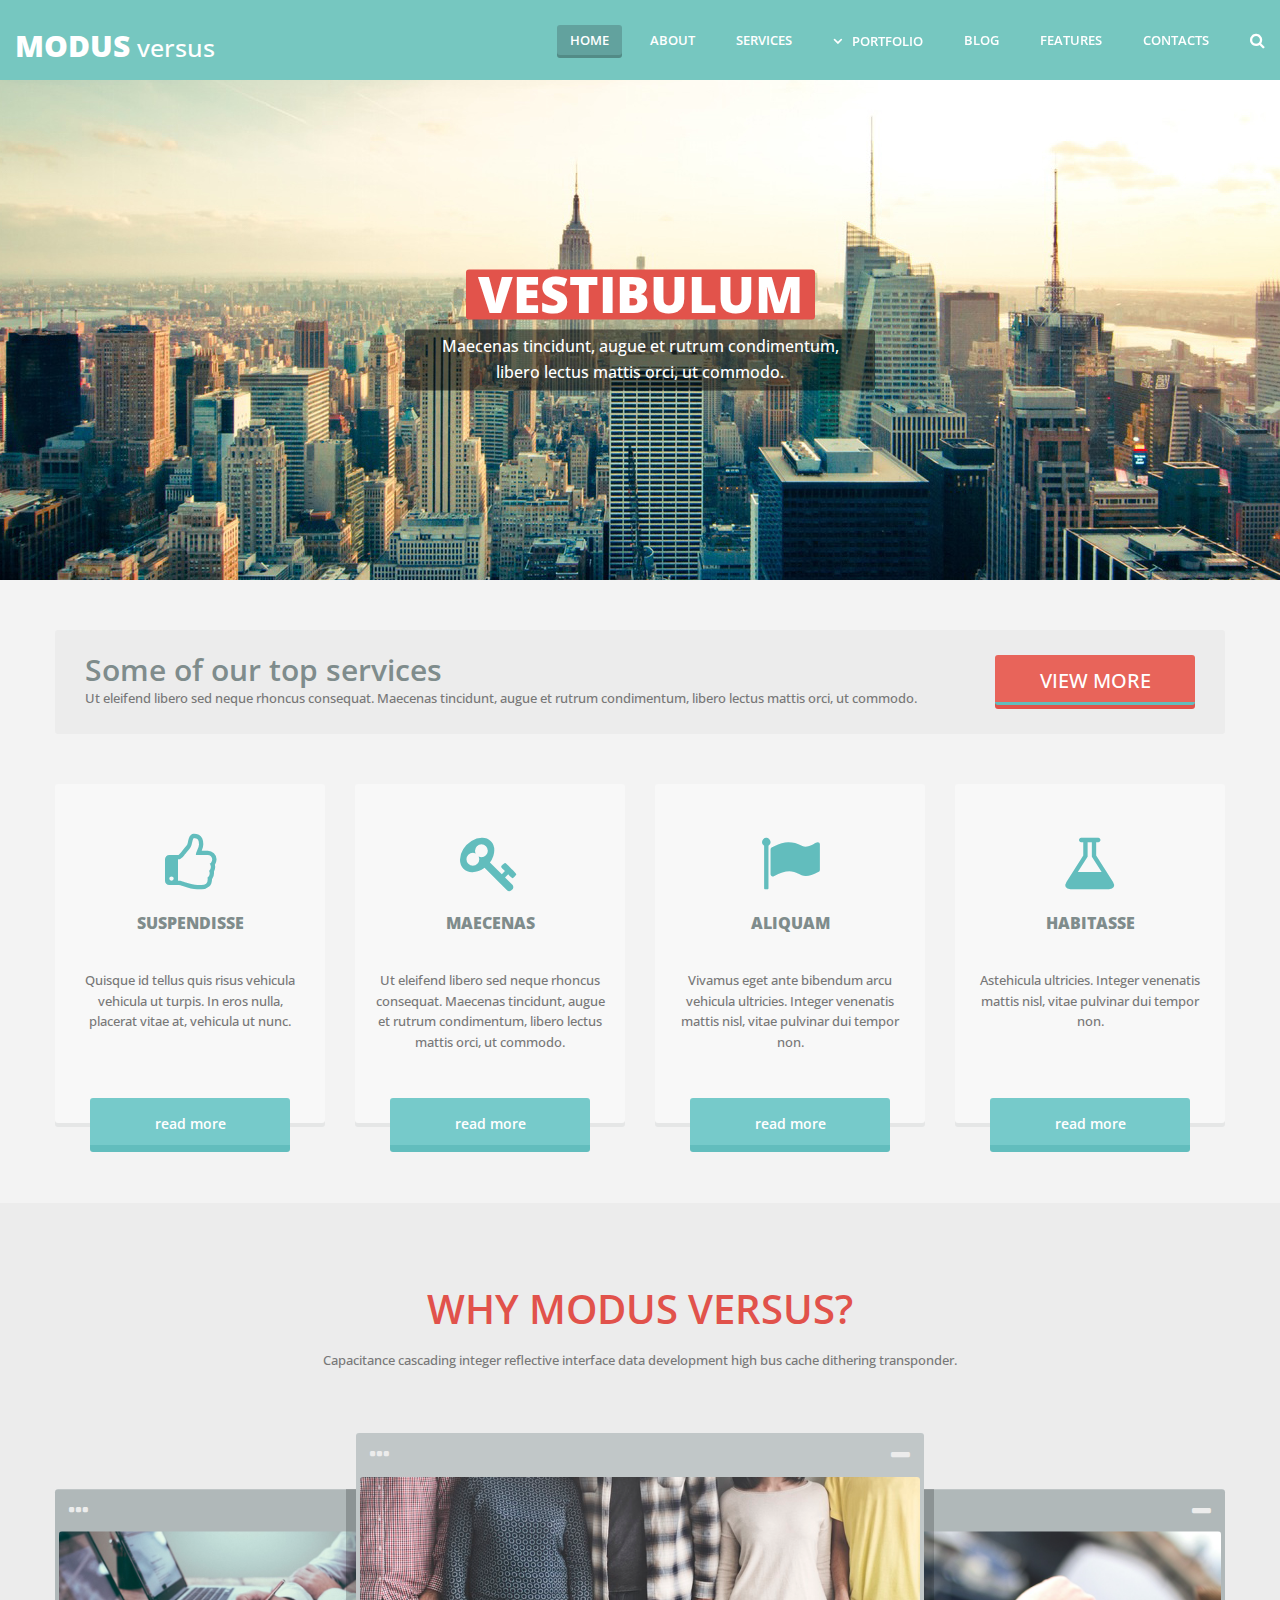
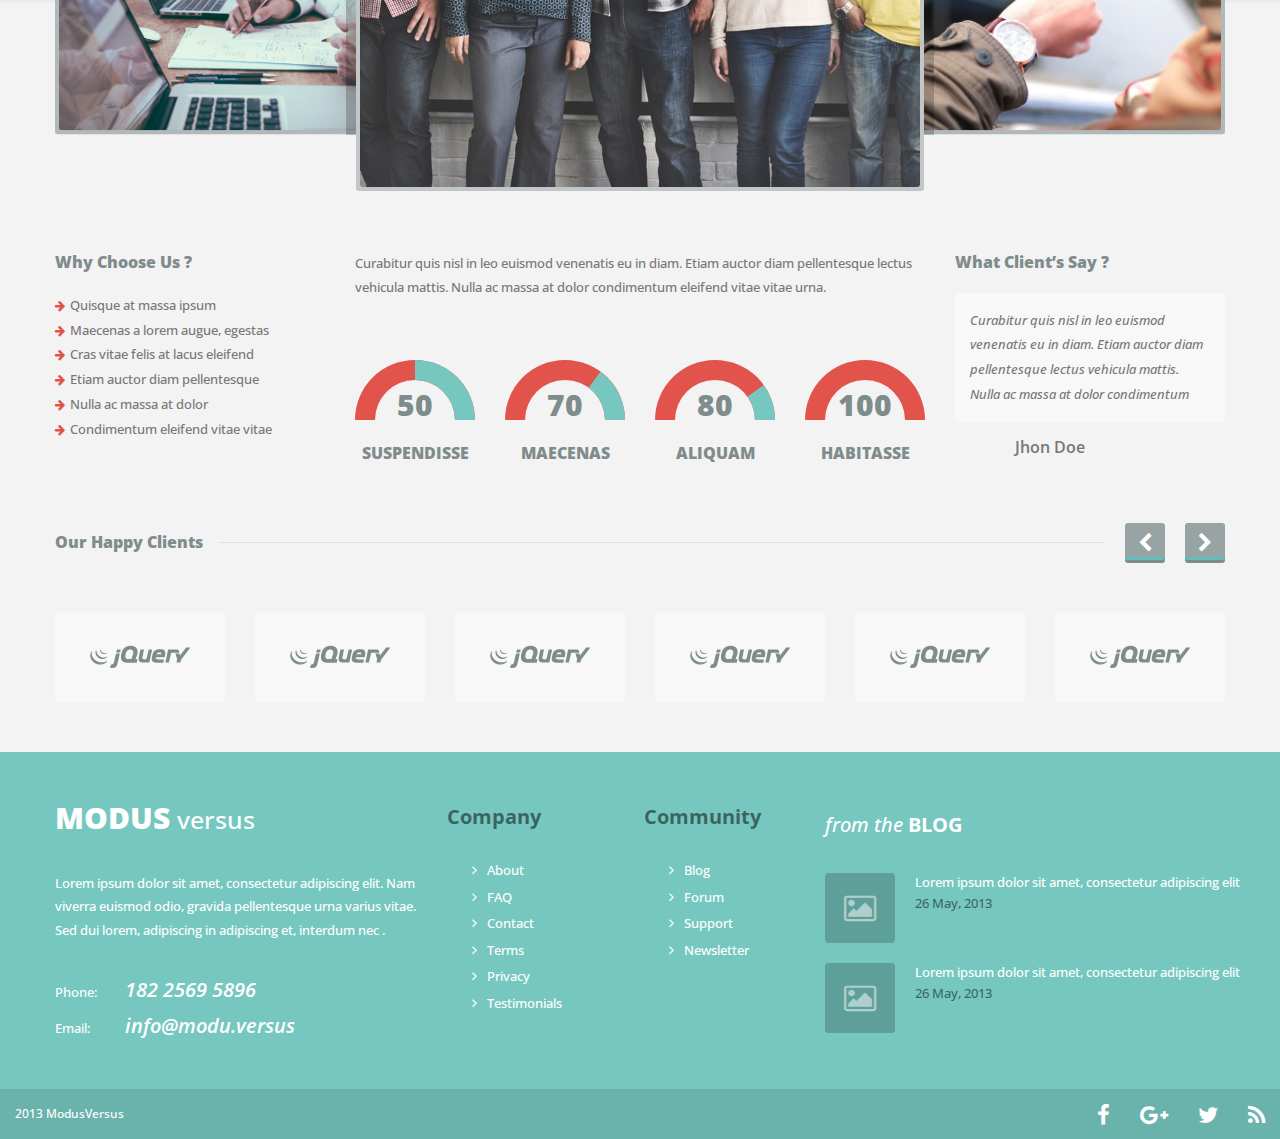
==== commit 34b6bd4e: "Create the hamburger menu" ====
--- a/index.html
+++ b/index.html
@@ -6,6 +6,7 @@
 
     <meta http-equiv="Content-Type" content="text/html;charset=utf-8">
     <meta http-equiv="X-UA-Compatible" content="IE=edge">
+    <meta name="viewport" content="width=device-width, initial-scale=1.0">
 
     <link href="https://fonts.googleapis.com/css?family=Open+Sans:400,400i,600,600i,700,800" rel="stylesheet">
     <link rel="stylesheet" href="css/font-awesome.min.css">
@@ -23,7 +24,9 @@
 <body>
 <header>
     <nav class="navbar">
-        <h1 class="navbar-brand"><a href="#"><strong>Modus</strong> Versus</a></h1>
+        <h1 class="navbar-brand">
+            <a href="#"><strong>Modus</strong> Versus</a>
+        </h1>
         <ul>
             <li class="active"><a href="#">Home</a></li>
             <li><a href="#">About</a></li>
@@ -39,18 +42,23 @@
             <li><a href="#">Features</a></li>
             <li><a href="#">Contacts</a></li>
             <li>
-                <button class="search"><i class="fa fa-search"></i></button>
+                <button class="navbar-search"><i class="fa fa-search"></i></button>
             </li>
         </ul>
+        <button class="navbar-toggle">
+            <i class="fa fa-bars"></i>
+        </button>
     </nav>
 </header>
 
 <section class="slider">
     <div class="item">
-        <img src="img/skyline-buildings-new-york-skyscrapers.jpg" alt="">
-        <div class="slider-caption">
-            <h3>VESTIBULUM</h3>
-            <p>Maecenas tincidunt, augue et rutrum condimentum, libero lectus mattis orci, ut commodo.</p>
+        <img src="img/slide1.jpg" alt="">
+        <div class="slider-caption-wrapper">
+            <div class="slider-caption">
+                <h3>VESTIBULUM</h3>
+                <p>Maecenas tincidunt, augue et rutrum condimentum, libero lectus mattis orci, ut commodo.</p>
+            </div>
         </div>
     </div>
 </section>
@@ -107,9 +115,9 @@
                 transponder. </p>
         </div>
         <div class="company-pictures">
-            <div class="img-wrap"><img src="img/desk-office-hero-workspace.jpg" alt=""></div>
+            <div class="img-wrap"><img src="img/company1.jpg" alt=""></div>
             <div class="img-wrap-active"><img src="img/company2.jpg" alt=""></div>
-            <div class="img-wrap"><img src="img/fashion-wristwatch-time-watch.jpg" alt=""></div>
+            <div class="img-wrap"><img src="img/company3.jpg" alt=""></div>
         </div>
         <div class="company-row">
             <aside class="company-sidebar">
@@ -252,7 +260,7 @@
                     <li><a href="#">Newsletter</a></li>
                 </ul>
             </div>
-            <div class="footer_navigation-text footer_navigation-blog">
+            <div class="footer_navigation-blog">
                 <h4>From the <strong>Blog</strong></h4>
                 <a href="#">
                     <p>Lorem ipsum dolor sit amet, consectetur adipiscing elit</p>
@@ -279,5 +287,7 @@
         </ul>
     </div>
 </footer>
+<script src="https://ajax.googleapis.com/ajax/libs/jquery/3.1.0/jquery.min.js"></script>
+<script src="js/main.js"></script>
 </body>
 </html>--- a/css/header.css
+++ b/css/header.css
@@ -8,15 +8,42 @@
     margin: 25px 15px;
 }
 
+.navbar-toggle {
+    float: right;
+    background: none;
+    line-height: 1;
+    font-size: 25px;
+    color: rgb(255, 255, 255);
+    margin: 20px 15px;
+    padding: 6px 10px;
+    border: 1px solid rgb(255, 255, 255);
+    border-radius: 3px;
+    transition: background-color .3s;
+}
+
+.navbar-toggle:hover {
+    background-color: rgb(232, 100, 90);
+}
+
+.navbar-toggle:focus {
+    outline: 0;
+}
+
+.navbar-collapse {
+    display: none;
+}
+
 .navbar ul {
-    display: block;
-    float: right;
+    display: none;
+    position: absolute;
+    width: 100%;
+    top: 80px;
+    background-color: rgb(226, 83, 75);
+    padding-bottom: 0;
 }
 
 .navbar li {
     display: block;
-    float: left;
-    position: relative;
 }
 
 .navbar li:before {
@@ -26,26 +53,25 @@
 .navbar li a {
     display: block;
     line-height: 1;
-    margin: 25px 15px;
-    padding: 9px 13px 8px;
+    margin: 4px;
+    padding: 14px 15px 13px;
     font-size: 13px;
     font-weight: 600;
     text-transform: uppercase;
     text-decoration: none;
     white-space: nowrap;
     border-radius: 3px;
+    background-color: rgb(229, 101, 93);
     transition: color .3s, background-color .3s, box-shadow .3s;
 }
 
 .navbar li.active a {
     background-color: rgb(98, 162, 158);
-    box-shadow: 0 3px 0 rgb(82, 139, 134);
-}
-
-.navbar li:hover a {
-    color: rgb(255, 255, 255);
-    background-color: rgb(232, 100, 90);
-    box-shadow: 0 3px 0 rgb(226, 83, 75);
+}
+
+.navbar li a:hover {
+    color: rgb(255, 255, 255);
+    background-color: rgb(118, 199, 192);
 }
 
 .navbar li.has-children > a:before {
@@ -57,44 +83,17 @@
 }
 
 .navbar li ul {
-    visibility: hidden;
-    position: absolute;
-    margin-left: 15px;
-    margin-top: -10px;
-    padding: 2px;
-    border-radius: 3px;
-    background-color: rgb(226, 83, 75);
-    opacity: 0;
-    transition: opacity .3s linear;
-}
-
-.navbar li:hover ul {
-    visibility: visible;
-    opacity: 1;
-}
-
-.navbar li ul:before {
-    content: "";
-    position: absolute;
-    top: -6px;
-    left: 10px;
-    width: 0;
-    height: 0;
-    border-style: solid;
-    border-width: 0 6px 6px 6px;
-    border-color: transparent transparent #e2534b transparent;
-}
-
-.navbar .navbar li li {
-    float: none;
+    position: static;
 }
 
 .navbar li li a {
-    margin: 2px;
-    padding-left: 9px;
-    background-color: rgb(229, 101, 93);
+    padding-left: 34px;
     text-transform: none;
     box-shadow: none;
+}
+
+.navbar li:hover li a {
+    background-color: rgb(229, 101, 93);
 }
 
 .navbar li li a:before {
@@ -109,22 +108,111 @@
     background-color: rgb(118, 199, 192);
 }
 
-.navbar .search {
+.navbar-search {
+    display: block;
+    width: calc(100% - 8px);
+    text-align: left;
     background: none;
+    background-color: rgb(229, 101, 93);
     line-height: 1;
-    margin: 25px 15px;
-    padding: 7px 0 7px 13px;
+    margin: 4px;
+    padding: 12px 15px;
     font-size: 16px;
-}
-
-.navbar .search i {
-    transition: color .3s;
-}
-
-.navbar .search:focus {
+    border-radius: 3px;
+}
+
+.navbar-search:hover {
+    background-color: rgb(118, 199, 192);
+}
+
+.navbar-search:focus {
     outline: 0;
 }
 
-.navbar .search:hover i {
-    color: rgb(226, 83, 75);
+@media only screen and (min-width: 992px) {
+    .navbar-toggle {
+        display: none;
+    }
+
+    .navbar ul {
+        display: block !important;
+        position: static;
+        width: auto;
+        float: right;
+        background-color: transparent;
+    }
+
+    .navbar li {
+        float: left;
+        position: relative;
+    }
+
+    .navbar li a {
+        margin: 25px 15px 25px 0;
+        padding: 9px 13px 8px;
+        background-color: transparent;
+    }
+
+    .navbar li.active a {
+        box-shadow: 0 3px 0 rgb(82, 139, 134);
+    }
+
+    .navbar li:hover a {
+        background-color: rgb(232, 100, 90);
+        box-shadow: 0 3px 0 rgb(226, 83, 75);
+    }
+
+    .navbar li ul {
+        visibility: hidden;
+        position: absolute;
+        margin-top: -10px;
+        border-radius: 3px;
+        background-color: rgb(226, 83, 75);
+        opacity: 0;
+        transition: opacity .3s linear;
+    }
+
+    .navbar li:hover ul {
+        visibility: visible;
+        opacity: 1;
+    }
+
+    .navbar li ul:before {
+        content: "";
+        position: absolute;
+        top: -6px;
+        left: 10px;
+        width: 0;
+        height: 0;
+        border-style: solid;
+        border-width: 0 6px 6px 6px;
+        border-color: transparent transparent #e2534b transparent;
+    }
+
+    .navbar li li {
+        float: none;
+    }
+
+    .navbar li li a {
+        margin: 4px;
+        padding-left: 9px;
+    }
+
+    .navbar-search {
+        background: none;
+        margin: 25px 15px 25px 0;
+        padding: 7px 0 7px 13px;
+    }
+
+    .navbar-search:hover {
+        background: none;
+    }
+
+    .navbar-search i {
+        transition: color .3s;
+    }
+
+    .navbar-search:hover i {
+        color: rgb(226, 83, 75);
+    }
 }--- a/css/slider.css
+++ b/css/slider.css
@@ -1,259 +1,52 @@
-/*Slider*/
-.slider {
-
+.slider .item {
+    position: relative;
+    overflow: hidden;
+    height: 500px;
 }
 
-.slider-item {
-    position: relative;
-}
-
-.slider-item img {
-    width: 100%;
+.slider .item img {
     display: block;
-}
-
-.slider-caption {
-
-    text-align: center;
     position: absolute;
+    height: 100%;
     left: 50%;
     top: 50%;
     transform: translate(-50%, -50%);
 }
 
-.slider-title {
+.slider .item .slider-caption-wrapper {
+    position: absolute;
+    text-align: center;
+    width: 100%;
+    max-width: 500px;
+    left: 50%;
+    top: 50%;
+    transform: translate(-50%, -50%);
+}
+
+.slider .item .slider-caption {
+    padding: 25px 15px;
+}
+
+.slider .item .slider-caption h3 {
     display: inline-block;
-    color: white;
-    font: 800 3em/1 'OpenSans', sans-serif;
+    font-size: 50px;
+    line-height: 1;
+    font-weight: 800;
+    color: rgb(255, 255, 255);
+    text-transform: uppercase;
     padding: 0 12px;
-    background: rgb(226, 83, 75);
-    border-radius: 5px;
+    background-color: rgb(226, 83, 75);
+    border-radius: 3px;
     margin-bottom: 10px;
 }
 
-.slider-description {
-
-    background: rgba(0, 0, 0, 0.5);
-    color: white;
-    font: 400 1em/1 'OpenSans', sans-serif;
-    padding: 10px;
+.slider .item .slider-caption p {
+    display: block;
+    font-size: 16px;
+    line-height: 1.6;
+    color: rgb(255, 255, 255);
+    text-align: center;
+    padding: 5px 35px;
+    background-color: rgba(0, 0, 0, .5);
     border-radius: 3px;
-}
-
-.left-arrow, .right-arrow {
-    width: 50px;
-    height: 57px;
-    text-align: center;
-    line-height: 57px;
-    color: white;
-    font-size: 34px;
-    background: rgb(232, 100, 90);
-    border-radius: 0 4px 4px 0;
-    position: absolute;
-    top: 50%;
-    transform: translate(0, -50%);
-    -webkit-box-shadow: 0 3px 0 0 rgb(226, 83, 75);
-    -moz-box-shadow: 0 3px 0 0 rgb(226, 83, 75);
-    box-shadow: 0 3px 0 0 rgb(226, 83, 75);
-}
-
-.fa-angle-double-left, .fa-angle-double-right {
-    color: white;
-}
-
-.rewind .right-arrow {
-    border-radius: 4px 0 0 4px;
-    right: 0;
-}
-
-.quick-rewind {
-    text-align: center;
-    padding: 21px 0 24px 0;
-}
-
-.quick-rewind-notactive, .quick-rewind-active {
-    display: inline-block;
-    width: 60px;
-    height: 5px;
-    background: rgb(176, 184, 185);
-}
-
-.quick-rewind-active {
-    background: rgb(226, 83, 75);
-}
-
-/*SLIDER ver 02*/
-
-.inner article {
-    position: relative;
-}
-
-.sliders {
-    position: relative;
-}
-
-.sliders > input {
-    display: none;
-}
-
-#slide1:checked ~ .slides .inner {
-    margin-left: 0;
-}
-
-#slide2:checked ~ .slides .inner {
-    margin-left: -100%;
-}
-
-#slide3:checked ~ .slides .inner {
-    margin-left: -200%;
-}
-
-#slide4:checked ~ .slides .inner {
-    margin-left: -300%;
-}
-
-#slide5:checked ~ .slides .inner {
-    margin-left: -400%;
-}
-
-.overflow {
-    width: 100%;
-    overflow: hidden;
-}
-
-article img {
-    width: 100%;
-}
-
-.slides .inner {
-    width: 500%;
-    line-height: 0;
-}
-
-.slides article {
-    width: 20%;
-    float: left;
-}
-
-/* Slider Styling */
-
-/* Control Setup */
-
-#controls {
-    margin: -25% 0 0 0;
-    width: 100%;
-    height: 50px;
-}
-
-#active {
-    margin: 23% 0 0;
-    text-align: center;
-}
-
-#active label {
-    -webkit-border-radius: 5px;
-    -moz-border-radius: 5px;
-    border-radius: 5px;
-    display: inline-block;
-    width: 10px;
-    height: 10px;
-    background: #bbb;
-}
-
-/*#slide1:checked ~ #active label:nth-child(1),*/
-/*#slide2:checked ~ #active label:nth-child(2),*/
-/*#slide3:checked ~ #active label:nth-child(3),*/
-/*#slide4:checked ~ #active label:nth-child(4),*/
-/*#slide5:checked ~ #active label:nth-child(5) {*/
-/*background: #333;*/
-/*border-color: #333 !important;*/
-/*}*/
-
-.slides .inner {
-    -webkit-transform: translateZ(0);
-    -webkit-transition: all 800ms cubic-bezier(0.770, 0.000, 0.175, 1.000);
-    -moz-transition: all 800ms cubic-bezier(0.770, 0.000, 0.175, 1.000);
-    -ms-transition: all 800ms cubic-bezier(0.770, 0.000, 0.175, 1.000);
-    -o-transition: all 800ms cubic-bezier(0.770, 0.000, 0.175, 1.000);
-    transition: margin-left 800ms cubic-bezier(0.770, 0.000, 0.175, 1.000); /* easeInOutQuart */
-
-    -webkit-transition-timing-function: cubic-bezier(0.770, 0.000, 0.175, 1.000);
-    -moz-transition-timing-function: cubic-bezier(0.770, 0.000, 0.175, 1.000);
-    -ms-transition-timing-function: cubic-bezier(0.770, 0.000, 0.175, 1.000);
-    -o-transition-timing-function: cubic-bezier(0.770, 0.000, 0.175, 1.000);
-    transition-timing-function: cubic-bezier(0.770, 0.000, 0.175, 1.000); /* easeInOutQuart */
-}
-
-.rewind label {
-    display: none;
-}
-
-/*Next*/
-#slide1:checked ~ .rewind label:nth-child(2):before,
-#slide2:checked ~ .rewind label:nth-child(3):before,
-#slide3:checked ~ .rewind label:nth-child(1):before {
-    content: "\f101";
-    display: inline-block;
-    font: normal normal normal 14px/1 FontAwesome;
-    font-size: inherit;
-    text-rendering: auto;
-    -webkit-font-smoothing: antialiased;
-    color: white;
-}
-
-#slide1:checked ~ .rewind label:nth-child(2),
-#slide2:checked ~ .rewind label:nth-child(3),
-#slide3:checked ~ .rewind label:nth-child(1) {
-
-    border-radius: 4px 0 0 4px;
-    right: 0;
-    width: 50px;
-    height: 57px;
-    text-align: center;
-    line-height: 57px;
-    color: white;
-    font-size: 34px;
-    background: rgb(232, 100, 90);
-    position: absolute;
-    top: 50%;
-    transform: translate(0, -50%);
-    -webkit-box-shadow: 0 3px 0 0 rgb(226, 83, 75);
-    -moz-box-shadow: 0 3px 0 0 rgb(226, 83, 75);
-    box-shadow: 0 3px 0 0 rgb(226, 83, 75);
-
-    display: block;
-}
-
-/*Prev*/
-#slide1:checked ~ .rewind label:nth-child(3):before,
-#slide2:checked ~ .rewind label:nth-child(1):before,
-#slide3:checked ~ .rewind label:nth-child(2):before {
-    content: "\f100";
-    display: inline-block;
-    font: normal normal normal 14px/1 FontAwesome;
-    font-size: inherit;
-    text-rendering: auto;
-    -webkit-font-smoothing: antialiased;
-    color: white;
-}
-
-#slide1:checked ~ .rewind label:nth-child(3),
-#slide2:checked ~ .rewind label:nth-child(1),
-#slide3:checked ~ .rewind label:nth-child(2) {
-
-    width: 50px;
-    height: 57px;
-    text-align: center;
-    line-height: 57px;
-    color: white;
-    font-size: 34px;
-    background: rgb(232, 100, 90);
-    border-radius: 0 4px 4px 0;
-    position: absolute;
-    top: 50%;
-    transform: translate(0, -50%);
-    -webkit-box-shadow: 0 3px 0 0 rgb(226, 83, 75);
-    -moz-box-shadow: 0 3px 0 0 rgb(226, 83, 75);
-    box-shadow: 0 3px 0 0 rgb(226, 83, 75);
-    display: block;
-}
+}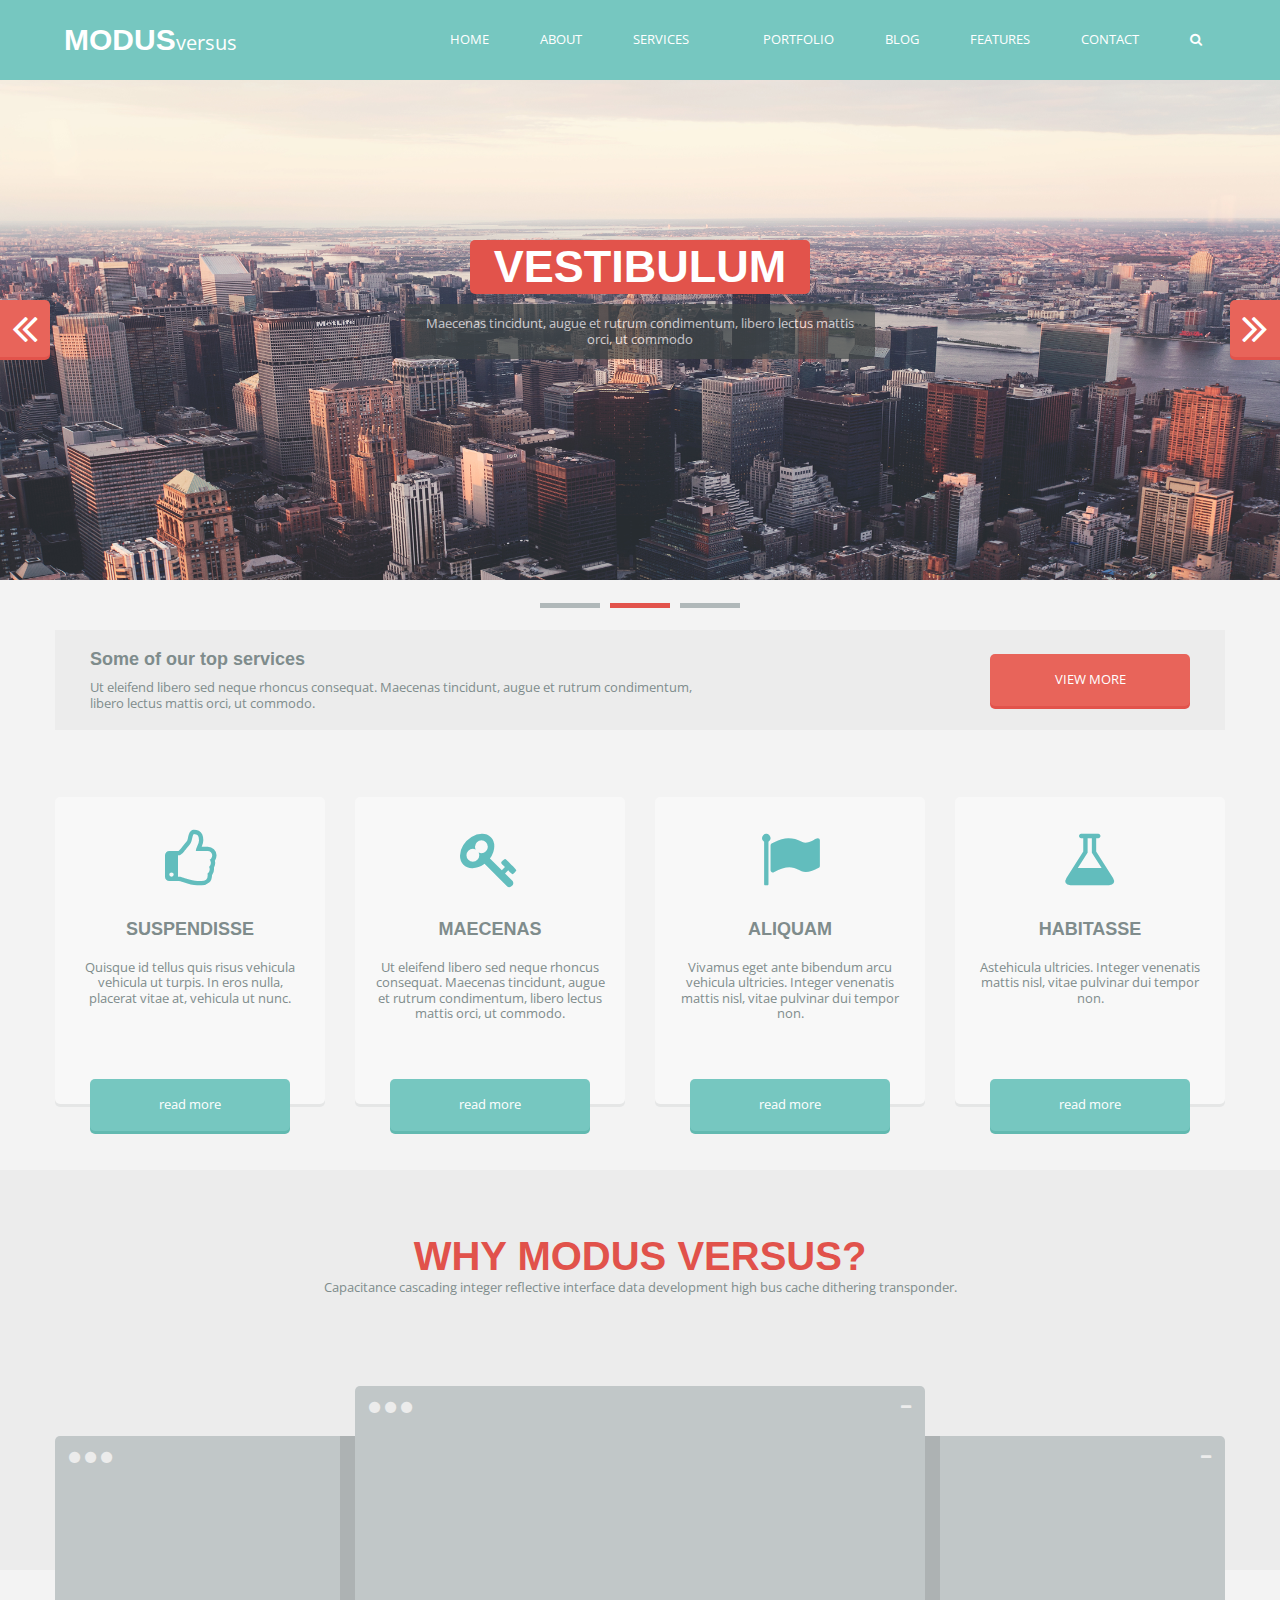
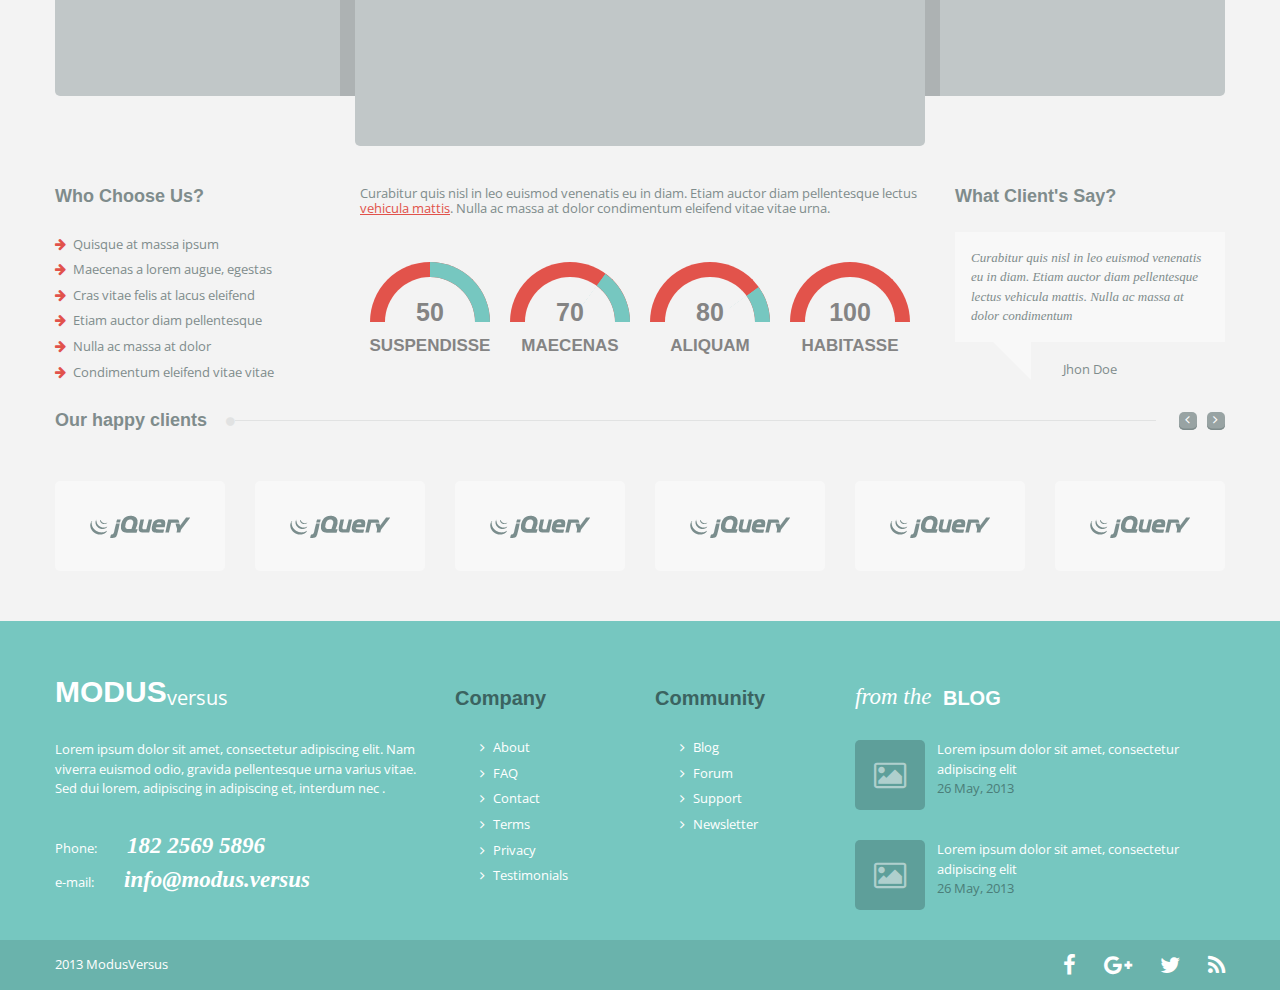
==== commit 81ee3155: "Merge ba03fc2acb95722e18a7588f6bfc300611492d63 into 4d3837cfc733c6bf762978e6730be9342fa8e16f" ====
--- a/index.html
+++ b/index.html
@@ -1,293 +1,289 @@
 <!doctype html>
-<html lang="en">
+<html style="width: 100%; height: 100%;">
 <head>
     <title>Modus Versus</title>
-    <link rel="shortcut icon" href="./img/favicon.ico">
 
     <meta http-equiv="Content-Type" content="text/html;charset=utf-8">
     <meta http-equiv="X-UA-Compatible" content="IE=edge">
-    <meta name="viewport" content="width=device-width, initial-scale=1.0">
-
-    <link href="https://fonts.googleapis.com/css?family=Open+Sans:400,400i,600,600i,700,800" rel="stylesheet">
-    <link rel="stylesheet" href="css/font-awesome.min.css">
+
+    <link rel="shortcut icon" href="./img/favicon.ico">
     <link rel="stylesheet" href="css/normalize.css">
-    <link rel="stylesheet" href="css/main.css">
-    <link rel="stylesheet" href="css/typography.css">
-    <link rel="stylesheet" href="css/components.css">
-    <link rel="stylesheet" href="css/header.css">
-    <link rel="stylesheet" href="css/slider.css">
-    <link rel="stylesheet" href="css/services.css">
-    <link rel="stylesheet" href="css/company.css">
-    <link rel="stylesheet" href="css/clients.css">
-    <link rel="stylesheet" href="css/footer.css">
+	<link href="https://fonts.googleapis.com/css?family=Open+Sans:300,300i,400,400i,600,600i,700,700i,800,800i&amp;subset=cyrillic,cyrillic-ext,latin-ext" rel="stylesheet">
+	<link rel="stylesheet" href="css/font-awesome.min.css">
+	<link rel="stylesheet" href="css/header.css">
+	<link rel="stylesheet" href="css/slider.css">
+	<link rel="stylesheet" href="css/main.css">
+    <link rel="stylesheet" href="css/statistics-overview.css">
+    <!--<link rel="stylesheet" media="screen and (max-width: 767px)" href="css/mobile.css">-->
+    <!--<link rel="stylesheet" media="screen and (min-width: 768px)" href="css/desktop.css">-->
+
 </head>
 <body>
 <header>
-    <nav class="navbar">
-        <h1 class="navbar-brand">
-            <a href="#"><strong>Modus</strong> Versus</a>
-        </h1>
-        <ul>
-            <li class="active"><a href="#">Home</a></li>
-            <li><a href="#">About</a></li>
-            <li><a href="#">Services</a></li>
-            <li class="has-children"><a href="#">Portfolio</a>
-                <ul>
-                    <li><a href="#">Portfolio 2 column page</a></li>
-                    <li><a href="#">Portfolio 2 column page</a></li>
-                    <li><a href="#">Portfolio 2 column page</a></li>
-                </ul>
-            </li>
-            <li><a href="#">Blog</a></li>
-            <li><a href="#">Features</a></li>
-            <li><a href="#">Contacts</a></li>
-            <li>
-                <button class="navbar-search"><i class="fa fa-search"></i></button>
-            </li>
-        </ul>
-        <button class="navbar-toggle">
-            <i class="fa fa-bars"></i>
-        </button>
-    </nav>
+    <nav class="top-bar">
+		<div class="logo"><span>Modus</span>Versus</div>
+		<ul class="top-bar-menu">
+			<a href="#"><li>Home</li></a>
+			<a href="#"><li>About</li></a>
+			<a href="#"><li>Services</li></a>
+			<a href="#"><li id="top-bar-submenu">Portfolio
+				<ul>
+					<a href="#"><li>Portfolio 1 column page</li></a>
+					<a href="#"><li>Portfolio 2 column page</li></a>
+					<a href="#"><li>Portfolio 3 column page</li></a>
+				</ul>
+			</li></a>
+			<a href="#"><li>Blog</li></a>
+			<a href="#"><li>Features</li></a>
+			<a href="#"><li>Contact</li></a>
+			<a href="#"><li><i class="fa fa-search"></i></li></a>
+		</ul>
+	</nav>
 </header>
-
-<section class="slider">
-    <div class="item">
-        <img src="img/slide1.jpg" alt="">
-        <div class="slider-caption-wrapper">
-            <div class="slider-caption">
-                <h3>VESTIBULUM</h3>
-                <p>Maecenas tincidunt, augue et rutrum condimentum, libero lectus mattis orci, ut commodo.</p>
-            </div>
-        </div>
-    </div>
-</section>
-
-<section class="services">
-    <div class="services-lead">
-        <main>
-            <h2>Some of our top services</h2>
-            <p>Ut eleifend libero sed neque rhoncus consequat. Maecenas tincidunt, augue et rutrum condimentum,
-                libero lectus mattis orci, ut commodo.</p>
-        </main>
-        <aside>
-            <button class="btn"><span>View more</span></button>
-        </aside>
-    </div>
-    <div class="services-row">
-        <a href="#" class="service">
-            <i class="fa fa-thumbs-o-up"></i>
-            <h3>SUSPENDISSE</h3>
-            <p>Quisque id tellus quis risus vehicula vehicula ut turpis. In eros nulla, placerat vitae at, vehicula
-                ut
-                nunc.</p>
-            <span class="btn">Read more</span>
-        </a>
-        <a href="#" class="service">
-            <i class="fa fa-key"></i>
-            <h3>MAECENAS</h3>
-            <p>Ut eleifend libero sed neque rhoncus consequat. Maecenas tincidunt, augue et rutrum condimentum,
-                libero
-                lectus mattis orci, ut commodo.</p>
-            <span class="btn">Read more</span>
-        </a>
-        <a href="#" class="service">
-            <i class="fa fa-flag"></i>
-            <h3>ALIQUAM</h3>
-            <p>Vivamus eget ante bibendum arcu vehicula ultricies. Integer venenatis mattis nisl, vitae pulvinar dui
-                tempor non.</p>
-            <span class="btn">Read more</span>
-        </a>
-        <a href="#" class="service">
-            <i class="fa fa-flask"></i>
-            <h3>HABITASSE</h3>
-            <p>Astehicula ultricies. Integer venenatis mattis nisl, vitae pulvinar dui tempor non.</p>
-            <span class="btn">Read more</span>
-        </a>
-    </div>
-</section>
-
-<section class="company">
-    <div class="company-wrap">
-        <div class="company-lead">
-            <h2>WHY MODUS VERSUS?</h2>
-            <p>Capacitance cascading integer reflective interface data development high bus cache dithering
-                transponder. </p>
-        </div>
-        <div class="company-pictures">
-            <div class="img-wrap"><img src="img/company1.jpg" alt=""></div>
-            <div class="img-wrap-active"><img src="img/company2.jpg" alt=""></div>
-            <div class="img-wrap"><img src="img/company3.jpg" alt=""></div>
-        </div>
-        <div class="company-row">
-            <aside class="company-sidebar">
-                <h3>Why Choose Us ?</h3>
-                <ul>
-                    <li>Quisque at massa ipsum</li>
-                    <li>Maecenas a lorem augue, egestas</li>
-                    <li>Cras vitae felis at lacus eleifend</li>
-                    <li>Etiam auctor diam pellentesque</li>
-                    <li>Nulla ac massa at dolor</li>
-                    <li>Condimentum eleifend vitae vitae</li>
-                </ul>
-            </aside>
-            <div class="company-statistics">
-                <div class="company-statistics-lead">
-                    <p>Curabitur quis nisl in leo euismod venenatis eu in diam. Etiam auctor diam pellentesque lectus
-                        <a href="#">vehicula mattis</a>. Nulla ac massa at dolor condimentum eleifend vitae vitae urna.
-                    </p>
-                </div>
-                <div class="statistics-row">
-                    <div class="statistics-overview-wrap">
-                        <div class="statistics-overview">
-                            <div class="statistics-overview_progress-bar">
-                                <!-- rotationAngle = 180 * 0.5 = 90-->
-                                <div class="statistics-overview_progress-bar-arc"
-                                     style="transform: rotate(90deg);"></div>
-                            </div>
-                            <div class="statistics-overview_progress-number">50</div>
-                            <div class="statistics-overview_progress-label">SUSPENDISSE</div>
-                        </div>
-                    </div>
-                    <div class="statistics-overview-wrap">
-                        <div class="statistics-overview">
-                            <div class="statistics-overview_progress-bar">
-                                <!-- rotationAngle = 180 * 0.7 = 126-->
-                                <div class="statistics-overview_progress-bar-arc"
-                                     style="transform: rotate(126deg);"></div>
-                            </div>
-                            <div class="statistics-overview_progress-number">70</div>
-                            <div class="statistics-overview_progress-label">MAECENAS</div>
-                        </div>
-                    </div>
-                    <div class="statistics-overview-wrap">
-                        <div class="statistics-overview">
-                            <div class="statistics-overview_progress-bar">
-                                <!-- rotationAngle = 180 * 0.8 = 144-->
-                                <div class="statistics-overview_progress-bar-arc"
-                                     style="transform: rotate(144deg);"></div>
-                            </div>
-                            <div class="statistics-overview_progress-number">80</div>
-                            <div class="statistics-overview_progress-label">ALIQUAM</div>
-                        </div>
-                    </div>
-                    <div class="statistics-overview-wrap">
-                        <div class="statistics-overview">
-                            <div class="statistics-overview_progress-bar">
-                                <!-- rotationAngle = 180 * 1 = 180-->
-                                <div class="statistics-overview_progress-bar-arc"
-                                     style="transform: rotate(180deg);"></div>
-                            </div>
-                            <div class="statistics-overview_progress-number">100</div> <!--26px; #rgb(130,130,130)-->
-                            <div class="statistics-overview_progress-label">HABITASSE</div>
-                            <!--18px; #rgb(130,130,130)-->
-                        </div>
-                    </div>
-                </div>
-            </div>
-            <aside class="company-sidebar">
-                <h3>What Client’s Say ?</h3>
-                <blockquote>
-                    <p>Curabitur quis nisl in leo euismod venenatis eu in diam. Etiam auctor diam pellentesque lectus
-                        vehicula mattis. Nulla ac massa at dolor condimentum</p>
-                    <footer><cite>Jhon Doe</cite></footer>
-                </blockquote>
-            </aside>
-        </div>
-    </div>
-</section>
-
-<section class="clients">
-    <div class="clients-caption">
-        <h3>Our Happy Clients</h3>
-        <hr>
-        <button class="btn"><i class="fa fa-chevron-left"></i></button>
-        <button class="btn"><i class="fa fa-chevron-right"></i></button>
-    </div>
-    <div class="clients-carousel">
-        <a href="#" class="client">
-            <img src="img/img-client.png" alt="">
-        </a>
-        <a href="#" class="client">
-            <img src="img/img-client.png" alt="">
-        </a>
-        <a href="#" class="client">
-            <img src="img/img-client.png" alt="">
-        </a>
-        <a href="#" class="client">
-            <img src="img/img-client.png" alt="">
-        </a>
-        <a href="#" class="client">
-            <img src="img/img-client.png" alt="">
-        </a>
-        <a href="#" class="client">
-            <img src="img/img-client.png" alt="">
-        </a>
-    </div>
-</section>
+<div class="line"></div>
+
+<div class="content">
+
+	<div class="slider">
+		<input type="radio" name="slider" id="slide1">
+		<input type="radio" name="slider" id="slide2" checked>
+		<input type="radio" name="slider" id="slide3">
+		
+		<div id="slides">
+			<div class="slider-images">
+				<div class="page">
+					<img src="img/banner-2.jpg" alt="banner2">
+				</div>
+				<div class="page">
+					<img src="img/banner-1.jpg" alt="banner1">
+				</div>
+				<div class="page">
+					<img src="img/banner-3.jpg" alt="banner3">
+				</div>
+			</div>
+		</div>
+
+		<div class="slider-text">
+			<div class="slider-text-a">Vestibulum</div>
+			<div class="slider-text-b">Maecenas tincidunt, augue et rutrum condimentum, libero lectus mattis orci, ut commodo</div>
+		</div>
+		
+		<div class="slider-scroll" id="slider-scroll-r">
+			<label for="slide1"><i class="fa fa-angle-double-right" aria-hidden="true"></i></label>
+			<label for="slide2"><i class="fa fa-angle-double-right" aria-hidden="true"></i></label>
+			<label for="slide3"><i class="fa fa-angle-double-right" aria-hidden="true"></i></label>
+		</div>	
+
+		<div class="slider-scroll" id="slider-scroll-l">
+			<label for="slide1"><i class="fa fa-angle-double-left" aria-hidden="true"></i></label>
+			<label for="slide2"><i class="fa fa-angle-double-left" aria-hidden="true"></i></label>
+			<label for="slide3"><i class="fa fa-angle-double-left" aria-hidden="true"></i></label>
+		</div>	
+		
+		<div class="scroller">
+			<label for="slide1"></label>
+			<label for="slide2"></label>
+			<label for="slide3"></label>
+		</div>
+	
+	</div>
+	
+	<div class="top-services">
+		<div class="top-services-content">
+			<h3>Some of our top services</h3>
+			<p>Ut eleifend libero sed neque rhoncus consequat. Maecenas tincidunt, augue et rutrum condimentum, libero lectus mattis orci, ut commodo. </p>
+		</div>
+		<a href="#"><div class="red-button">View more</div></a>
+	</div>
+	
+	<div class="competences">
+		<div class="competences-descr">
+			<a class="red-button competences-btn" href="#"><div>Read more</div></a>
+			<div class="competences-descr-icon"><i class="fa fa-thumbs-o-up" aria-hidden="true"></i></div>
+			<div class="competences-descr-header"><h3>Suspendisse</h3></div>
+			<div class="competences-descr-text">Quisque id tellus quis risus vehicula vehicula ut turpis. In eros nulla, placerat vitae at, vehicula ut nunc.</div>
+		</div>
+		<div class="competences-descr">
+			<a class="red-button competences-btn" href="#"><div>Read more</div></a>
+			<div class="competences-descr-icon"><i class="fa fa-key" aria-hidden="true"></i></div>
+			<div class="competences-descr-header"><h3>Maecenas</h3></div>
+			<div class="competences-descr-text">Ut eleifend libero sed neque rhoncus consequat. Maecenas tincidunt, augue et rutrum condimentum, libero lectus mattis orci, ut commodo.</div>
+		</div>
+		<div class="competences-descr">
+			<a class="red-button competences-btn" href="#"><div>Read more</div></a>
+			<div class="competences-descr-icon"><i class="fa fa-flag" aria-hidden="true"></i></div>
+			<div class="competences-descr-header"><h3>Aliquam</h3></div>
+			<div class="competences-descr-text">Vivamus eget ante bibendum arcu vehicula ultricies. Integer venenatis mattis nisl, vitae pulvinar dui tempor non.</div>
+		</div>
+		<div class="competences-descr">
+			<a class="red-button competences-btn" href="#"><div>Read more</div></a>
+			<div class="competences-descr-icon"><i class="fa fa-flask" aria-hidden="true"></i></div>
+			<div class="competences-descr-header"><h3>Habitasse</h3></div>
+			<div class="competences-descr-text">Astehicula ultricies. Integer venenatis mattis nisl, vitae pulvinar dui tempor non.</div>
+		</div>
+	</div>
+	
+	<div>
+		<div class="about"></div>
+		<div class="about-line"></div>
+		<div class="about-header">Why Modus Versus?</div>
+		<div class="about-text">Capacitance cascading integer reflective interface data development high bus cache dithering transponder.</div>
+		<div class="about-image-box">
+			<div class="about-back-container">
+				<div class = "about-photo-1"></div>
+			</div>
+			<div class="about-top-container">
+				<div class = "about-photo-2"></div>
+			</div>
+			<div class="about-back-container about-back-container-2">
+				<div class = "about-photo-1 about-photo-3"></div>
+			</div>
+		</div>
+	</div>
+	
+	<div class="clients">
+		<div class="clients-reviews">
+			<h3 style="padding: 25px 0px">Who Choose Us?</h3>
+			<ul>
+				<li>Quisque at massa ipsum</li>
+				<li>Maecenas a lorem augue, egestas</li>
+				<li>Cras vitae felis at lacus eleifend</li>
+				<li>Etiam auctor diam pellentesque</li>
+				<li>Nulla ac massa at dolor</li>
+				<li>Condimentum eleifend vitae vitae</li>
+			</ul>
+		</div>
+		<div class="diagrams">
+			<div class="clients-statistics-overview-text">
+				Curabitur quis nisl in leo euismod venenatis eu in diam. Etiam auctor diam pellentesque lectus
+				<a href="#">vehicula mattis</a>. Nulla ac massa at dolor condimentum eleifend vitae vitae urna.
+			</div>
+			<div class="company-year-statistics-overview">
+				<div class="statistics-overview">
+					<div class="statistics-overview_progress-bar">
+						<!-- rotationAngle = 180 * 0.5 = 90-->
+						<div class="statistics-overview_progress-bar-arc" style="transform: rotate(90deg);"></div>
+					</div>
+					<div class="statistics-overview_progress-number">50</div>
+					<div class="statistics-overview_progress-label">Suspendisse</div>
+				</div>
+				<div class="statistics-overview">
+					<div class="statistics-overview_progress-bar">
+						<!-- rotationAngle = 180 * 0.7 = 126-->
+						<div class="statistics-overview_progress-bar-arc" style="transform: rotate(126deg);"></div>
+					</div>
+					<div class="statistics-overview_progress-number">70</div>
+					<div class="statistics-overview_progress-label">Maecenas</div>
+				</div>
+				<div class="statistics-overview">
+					<div class="statistics-overview_progress-bar">
+						<!-- rotationAngle = 180 * 0.8 = 144-->
+						<div class="statistics-overview_progress-bar-arc" style="transform: rotate(144deg);"></div>
+					</div>
+					<div class="statistics-overview_progress-number">80</div>
+					<div class="statistics-overview_progress-label">Aliquam</div>
+				</div>
+				<div class="statistics-overview">
+					<div class="statistics-overview_progress-bar">
+						<!-- rotationAngle = 180 * 1 = 180-->
+						<div class="statistics-overview_progress-bar-arc" style="transform: rotate(180deg);"></div>
+					</div>
+					<div class="statistics-overview_progress-number">100</div> <!--26px; #rgb(130,130,130)-->
+					<div class="statistics-overview_progress-label">Habitasse</div> <!--18px; #rgb(130,130,130)-->
+				</div>
+			</div>
+		</div>
+		
+		<div class="clients-reviews">
+			<h3 style="padding: 25px 0px">What Client's Say?</h3>
+			<div class="clients-reviews-quote">Curabitur quis nisl in leo euismod venenatis eu in diam.
+			Etiam auctor diam pellentesque lectus vehicula mattis. Nulla ac massa at dolor condimentum</div>
+			<div class="clients-reviews-name">Jhon Doe</div>
+		</div>
+		
+		<div class="happy-clients">
+			<div style="padding-right: 5px"><h3>Our happy clients</h3></div>
+			<div class="clients-line">
+				<i class="fa fa-circle" aria-hidden="true"></i>
+				<hr>
+			</div>
+			<div class="happy-clients-scroller">
+				<div><i class="fa fa-angle-left" aria-hidden="true"></i></div>
+				<div><i class="fa fa-angle-right" aria-hidden="true"></i></div>
+			</div>
+			
+			<div class="happy-clients-logos">
+				<div><img src="img/jQuery.png" alt="client1"></div>
+				<div><img src="img/jQuery.png" alt="client2"></div>
+				<div><img src="img/jQuery.png" alt="client3"></div>
+				<div><img src="img/jQuery.png" alt="client4"></div>
+				<div><img src="img/jQuery.png" alt="client5"></div>
+				<div><img src="img/jQuery.png" alt="client6"></div>
+			</div>
+		</div>
+		
+		
+	</div>
+</div>
 
 <footer>
-    <div class="footer_navigation">
-        <div class="footer_navigation-wrapper">
-            <div class="footer_navigation-text">
-                <h4 class="navbar-brand"><a href="#"><strong>Modus</strong> Versus</a></h4>
-                <p>Lorem ipsum dolor sit amet, consectetur adipiscing elit. Nam viverra euismod odio, gravida
-                    pellentesque urna varius vitae. Sed dui lorem, adipiscing in adipiscing et, interdum nec .</p>
-                <address>
-                    <p><span class="address-label">Phone:</span><span class="tel"><a href="tel:18225695896">182 2569 5896</a></span>
-                    </p>
-                    <p><span class="address-label">Email:</span><span class="email"><a href="mailto:info@modu.versus">info@modu.versus</a></span>
-                    </p>
-                </address>
-            </div>
-            <div class="footer_navigation-nav">
-                <h4>Company</h4>
-                <ul>
-                    <li><a href="#">About</a></li>
-                    <li><a href="#">FAQ</a></li>
-                    <li><a href="#">Contact</a></li>
-                    <li><a href="#">Terms</a></li>
-                    <li><a href="#">Privacy</a></li>
-                    <li><a href="#">Testimonials</a></li>
-                </ul>
-            </div>
-            <div class="footer_navigation-nav">
-                <h4>Community</h4>
-                <ul>
-                    <li><a href="#">Blog</a></li>
-                    <li><a href="#">Forum</a></li>
-                    <li><a href="#">Support</a></li>
-                    <li><a href="#">Newsletter</a></li>
-                </ul>
-            </div>
-            <div class="footer_navigation-blog">
-                <h4>From the <strong>Blog</strong></h4>
-                <a href="#">
-                    <p>Lorem ipsum dolor sit amet, consectetur adipiscing elit</p>
-                    <p>
-                        <time datetime="2013-05-26">26 May, 2013</time>
-                    </p>
-                </a>
-                <a href="#">
-                    <p>Lorem ipsum dolor sit amet, consectetur adipiscing elit</p>
-                    <p>
-                        <time datetime="2013-05-26">26 May, 2013</time>
-                    </p>
-                </a>
-            </div>
-        </div>
-    </div>
-    <div class="footer_social-networks">
-        <div class="copyright">2013 ModusVersus</div>
-        <ul class="social-networks">
-            <li><a href="#"><i class="fa fa-facebook"></i></a></li>
-            <li><a href="#"><i class="fa fa-google-plus"></i></a></li>
-            <li><a href="#"><i class="fa fa-twitter"></i></a></li>
-            <li><a href="#"><i class="fa fa-rss"></i></a></li>
-        </ul>
+    <div class="footer-back-container-1">
+		<div class="footer-line"></div>
+		<div class="footer-menu">
+			<div class="footer-company">
+				<div class="logo footer-menu-head"><span>Modus</span>Versus</div>
+				<div><p style="line-height: 1.5;">Lorem ipsum dolor sit amet, consectetur adipiscing elit. Nam viverra euismod odio, gravida pellentesque urna varius vitae.
+				Sed dui lorem, adipiscing in adipiscing et, interdum nec .</p></div>
+				<div><p>Phone:<span>182 2569 5896</span></p><p>e-mail:<span>info@modus.versus</span></p></div>
+			</div>
+			<div class="footer-list">
+				<div class="footer-menu-head"><h4>Company</h4></div>
+				<ul>
+					<li><a href="#">About</a></li>
+					<li><a href="#">FAQ</a></li>
+					<li><a href="#">Contact</a></li>
+					<li><a href="#">Terms</a></li>
+					<li><a href="#">Privacy</a></li>
+					<li><a href="#">Testimonials</a></li>
+				</ul>
+			</div>
+			<div class="footer-list">
+				<div class="footer-menu-head"><h4>Community</h4></div>
+				<ul>
+					<li><a href="#">Blog</a></li>
+					<li><a href="#">Forum</a></li>
+					<li><a href="#">Support</a></li>
+					<li><a href="#">Newsletter</a></li>
+				</ul>
+			</div>
+			<div class="footer-blog">
+				<div class="footer-menu-head"><span>from the &nbsp</span>BLOG</div>
+				<div class="footer-blog-content">
+					<div class="footer-blog-icon-background"><i class="fa fa-picture-o" aria-hidden="true"></i></div>
+					<p>Lorem ipsum dolor sit amet, consectetur adipiscing elit<br>
+					<span class="footer-blog-date">26 May, 2013<span>
+					</p>
+				</div>
+				<div class="footer-blog-content">
+					<div class="footer-blog-icon-background"><i class="fa fa-picture-o" aria-hidden="true"></i></div>
+					<p>Lorem ipsum dolor sit amet, consectetur adipiscing elit<br>
+					<span class="footer-blog-date">26 May, 2013<span>
+					</p>
+				</div>
+			</div>
+		</div>
+	</div>
+    <div class="footer-back-container-2">
+		<div class="footer-copyright">
+			<div>2013 ModusVersus</div>
+			<div class="footer-social-buttons">
+				<a href="https://www.facebook.com/" target="_blank"><i class="fa fa-facebook" aria-hidden="true"></i></a>
+				<a href="https://www.google.com/" target="_blank"><i class="fa fa-google-plus" aria-hidden="true"></i></a>
+				<a href="https://twitter.com/" target="_blank"><i class="fa fa-twitter" aria-hidden="true"></i></a>
+				<a href="#"><i class="fa fa-rss" aria-hidden="true"></i></a>
+			</div>
+		</div>
     </div>
 </footer>
-<script src="https://ajax.googleapis.com/ajax/libs/jquery/3.1.0/jquery.min.js"></script>
-<script src="js/main.js"></script>
 </body>
-</html>+</html>
--- a/css/header.css
+++ b/css/header.css
@@ -1,218 +1,162 @@
-header * {
-    color: rgb(255, 255, 255);
+/*
+ * Clearfix: contain floats
+ *
+ * For modern browsers
+ * 1. The space content is one way to avoid an Opera bug when the
+ *    `contenteditable` attribute is included anywhere else in the document.
+ *    Otherwise it causes space to appear at the top and bottom of elements
+ *    that receive the `clearfix` class.
+ * 2. The use of `table` rather than `block` is only necessary if using
+ *    `:before` to contain the top-margins of child elements.
+ */
+
+.clearfix:before,
+.clearfix:after {
+    content: " "; /* 1 */
+    display: table; /* 2 */
 }
 
-.navbar .navbar-brand a {
-    display: block;
-    float: left;
-    margin: 25px 15px;
+.clearfix:after {
+    clear: both;
 }
 
-.navbar-toggle {
-    float: right;
-    background: none;
-    line-height: 1;
-    font-size: 25px;
-    color: rgb(255, 255, 255);
-    margin: 20px 15px;
-    padding: 6px 10px;
-    border: 1px solid rgb(255, 255, 255);
-    border-radius: 3px;
-    transition: background-color .3s;
+* {
+	font: normal 400 13px/1.2 Open Sans, Sans-Serif;
 }
 
-.navbar-toggle:hover {
-    background-color: rgb(232, 100, 90);
+h3 {
+	font: normal 700 18px Open Sans Bold, Sans-Serif;
 }
 
-.navbar-toggle:focus {
-    outline: 0;
+/*
+!!!------------------------------------HEADER------------------------------------!!!
+*/
+
+header {
+    position: relative;
+    display: flex;
+	flex-wrap: wrap;
+	justify-content: space-between;
+	align-items: center;
+	top: 0;
+    left: 0;
+    right: 0;
+    min-height: 71px;
+	background-color: #76c7c0;
 }
 
-.navbar-collapse {
-    display: none;
+.top-bar {
+    display: flex;
+    flex-wrap: wrap;
+    justify-content: space-between;
+	align-items: center;
+    width: 100%;
+	max-width: 1170px;
+    margin: 0 auto;
+	margin-top: 9px;
+	padding: 0px 9px;
+	color: white;
 }
 
-.navbar ul {
-    display: none;
-    position: absolute;
-    width: 100%;
-    top: 80px;
-    background-color: rgb(226, 83, 75);
-    padding-bottom: 0;
+.logo {
+	font-size: 20px;
+	color: white;
+	font-weight: 400;
+	text-transform: lowercase;
 }
 
-.navbar li {
-    display: block;
+.logo span {
+	text-transform: uppercase;
+	font: normal 800 30px/1.2 Open Sans Bold, Sans-Serif;
+	color: inherit;
 }
 
-.navbar li:before {
-    content: none;
+.top-bar-menu {
+    display: flex;
+    flex-wrap: wrap;
+    justify-content: space-between;
+	align-items: flex-end;
+    width: 100%;
+	max-width: 780px;
+	text-transform: uppercase;
+	color: white;
 }
 
-.navbar li a {
-    display: block;
-    line-height: 1;
-    margin: 4px;
-    padding: 14px 15px 13px;
-    font-size: 13px;
-    font-weight: 600;
-    text-transform: uppercase;
-    text-decoration: none;
-    white-space: nowrap;
-    border-radius: 3px;
-    background-color: rgb(229, 101, 93);
-    transition: color .3s, background-color .3s, box-shadow .3s;
+.top-bar-menu li{
+	position: relative;
+	display: inline-block;
+	padding: 8px 14px;
 }
 
-.navbar li.active a {
-    background-color: rgb(98, 162, 158);
+.top-bar-menu li:hover {
+	background-color: #62a29e;
+	border-radius: 5px;
+	box-shadow: 0 3px 0 #528b86;
+	font-size: 14px;
 }
 
-.navbar li a:hover {
-    color: rgb(255, 255, 255);
-    background-color: rgb(118, 199, 192);
+#top-bar-submenu ul {
+	visibility: hidden;
+	position: absolute;
+	width: 200px;
+	background-color: #e5655d;
+	border: 4px solid #e2534b;
+	border-radius: 5px;
+	margin: 24px 0 0 -14px;
+	text-transform: none;
+	z-index: 800;
 }
 
-.navbar li.has-children > a:before {
-    font-family: 'FontAwesome';
-    content: '\f107';
-    font-size: 14px;
-    color: rgb(255, 255, 255);
-    padding-right: 10px;
+#top-bar-submenu ul:before {
+	content: "";
+	position: absolute;
+	margin: -19px 0 0 7px;
+	border: 7px solid transparent;
+	border-bottom: 8px solid #e2534b;
 }
 
-.navbar li ul {
-    position: static;
+#top-bar-submenu ul:after {
+	content: "";
+	position: absolute;
+	width: 200px;
+	height: 30px;
+	margin: -90px 0 0 -190px;
 }
 
-.navbar li li a {
-    padding-left: 34px;
-    text-transform: none;
-    box-shadow: none;
+#top-bar-submenu:hover {
+	background-color: #e5655d;
+	box-shadow: 0 3px 0 #e2534b;
 }
 
-.navbar li:hover li a {
-    background-color: rgb(229, 101, 93);
+#top-bar-submenu:hover ul {
+	visibility: visible;
 }
 
-.navbar li li a:before {
-    font-family: 'FontAwesome';
-    content: '\f105';
-    font-size: 14px;
-    color: rgb(255, 255, 255);
-    padding-right: 10px;
+#top-bar-submenu:hover:before {
+    content: "\f107";
+	font-family: "FontAwesome";
+	padding-right: 7px;
 }
 
-.navbar li li a:hover {
-    background-color: rgb(118, 199, 192);
+#top-bar-submenu ul li:hover {
+	width: 200px;
+	background-color: #76c7c0;
+	border: 4px solid #e2534b;
+	border-radius: 5px;
+	box-shadow: none;
+	margin: -4px;
+	padding: 8px 0px 8px 14px;
 }
 
-.navbar-search {
-    display: block;
-    width: calc(100% - 8px);
-    text-align: left;
-    background: none;
-    background-color: rgb(229, 101, 93);
-    line-height: 1;
-    margin: 4px;
-    padding: 12px 15px;
-    font-size: 16px;
-    border-radius: 3px;
+#top-bar-submenu ul li:before {
+	content: "\f105";
+	font-family: "FontAwesome";
+	padding-right: 7px;
 }
 
-.navbar-search:hover {
-    background-color: rgb(118, 199, 192);
-}
-
-.navbar-search:focus {
-    outline: 0;
-}
-
-@media only screen and (min-width: 992px) {
-    .navbar-toggle {
-        display: none;
-    }
-
-    .navbar ul {
-        display: block !important;
-        position: static;
-        width: auto;
-        float: right;
-        background-color: transparent;
-    }
-
-    .navbar li {
-        float: left;
-        position: relative;
-    }
-
-    .navbar li a {
-        margin: 25px 15px 25px 0;
-        padding: 9px 13px 8px;
-        background-color: transparent;
-    }
-
-    .navbar li.active a {
-        box-shadow: 0 3px 0 rgb(82, 139, 134);
-    }
-
-    .navbar li:hover a {
-        background-color: rgb(232, 100, 90);
-        box-shadow: 0 3px 0 rgb(226, 83, 75);
-    }
-
-    .navbar li ul {
-        visibility: hidden;
-        position: absolute;
-        margin-top: -10px;
-        border-radius: 3px;
-        background-color: rgb(226, 83, 75);
-        opacity: 0;
-        transition: opacity .3s linear;
-    }
-
-    .navbar li:hover ul {
-        visibility: visible;
-        opacity: 1;
-    }
-
-    .navbar li ul:before {
-        content: "";
-        position: absolute;
-        top: -6px;
-        left: 10px;
-        width: 0;
-        height: 0;
-        border-style: solid;
-        border-width: 0 6px 6px 6px;
-        border-color: transparent transparent #e2534b transparent;
-    }
-
-    .navbar li li {
-        float: none;
-    }
-
-    .navbar li li a {
-        margin: 4px;
-        padding-left: 9px;
-    }
-
-    .navbar-search {
-        background: none;
-        margin: 25px 15px 25px 0;
-        padding: 7px 0 7px 13px;
-    }
-
-    .navbar-search:hover {
-        background: none;
-    }
-
-    .navbar-search i {
-        transition: color .3s;
-    }
-
-    .navbar-search:hover i {
-        color: rgb(226, 83, 75);
-    }
+.line {
+	width: 100%;
+	height: 9px;
+	background-color: #76c7c0;
+	background-image: url(/lesson-4-css-practice/img/line.png);
 }--- a/css/slider.css
+++ b/css/slider.css
@@ -1,52 +1,142 @@
-.slider .item {
-    position: relative;
-    overflow: hidden;
-    height: 500px;
+/*
+!!!------------------------------------SLIDER------------------------------------!!!
+*/
+
+.slider {
+	position: relative;
+	max-width: 2560px;
+	width: 100%;
+	margin: 0 auto;
+	position: relative;
+	overflow: hidden;
 }
 
-.slider .item img {
-    display: block;
-    position: absolute;
-    height: 100%;
-    left: 50%;
-    top: 50%;
-    transform: translate(-50%, -50%);
+.slider input {
+	display: none;
 }
 
-.slider .item .slider-caption-wrapper {
-    position: absolute;
-    text-align: center;
-    width: 100%;
-    max-width: 500px;
-    left: 50%;
-    top: 50%;
-    transform: translate(-50%, -50%);
+.slider-images {
+	width: 300%;
 }
 
-.slider .item .slider-caption {
-    padding: 25px 15px;
+#slide1:checked ~ #slides .slider-images { margin-left: 0; }
+#slide2:checked ~ #slides .slider-images { margin-left: -100%; }
+#slide3:checked ~ #slides .slider-images { margin-left: -200%; }
+
+#slides .slider-images {
+	transition: margin-left 0.7s;
 }
 
-.slider .item .slider-caption h3 {
-    display: inline-block;
-    font-size: 50px;
-    line-height: 1;
-    font-weight: 800;
-    color: rgb(255, 255, 255);
-    text-transform: uppercase;
-    padding: 0 12px;
-    background-color: rgb(226, 83, 75);
-    border-radius: 3px;
-    margin-bottom: 10px;
+.page {
+	float: left;
+	width: 33.33333333%;
+	height: 500px;
 }
 
-.slider .item .slider-caption p {
-    display: block;
-    font-size: 16px;
-    line-height: 1.6;
-    color: rgb(255, 255, 255);
-    text-align: center;
-    padding: 5px 35px;
-    background-color: rgba(0, 0, 0, .5);
-    border-radius: 3px;
-}+.page img {
+	height: 100%;
+	width: 100%;
+}
+
+.slider-scroll label{
+	position: absolute;
+	width: 50px;
+	height: 57px;
+	background: #e8645a;
+	box-shadow: 0 3px 0 #e2534b;
+	margin-top: 220px;
+	font-size: 45px;
+	text-align: center;
+	color: white;
+	cursor: pointer;
+	
+}
+
+#slider-scroll-r label {
+	right: 0;
+	border-radius: 5px 0 0 5px;
+}
+
+#slider-scroll-l label {
+	left: 0;
+	border-radius: 0 5px 5px 0;
+}
+
+#slider-scroll-r label,
+#slider-scroll-l label {
+	display: none;
+}
+
+#slide1:checked  ~ #slider-scroll-r label:nth-child(2),
+#slide2:checked  ~ #slider-scroll-r label:last-child,
+#slide3:checked  ~ #slider-scroll-r label:first-child,
+#slide1:checked  ~ #slider-scroll-l label:last-child,
+#slide2:checked  ~ #slider-scroll-l label:first-child,
+#slide3:checked  ~ #slider-scroll-l label:nth-child(2) {
+	display: block;
+}
+
+.scroller {
+	display: flex;
+	justify-content: space-between;
+	align-items: center;
+	width: 200px;
+	height: 50px;
+	margin: 0 auto;
+}
+
+.scroller label {
+	width: 60px;
+	height: 5px;
+	background-color: #b0b8b9;
+}
+
+#slide1:checked  ~ .scroller label:first-child,
+#slide2:checked  ~ .scroller label:nth-child(2),
+#slide3:checked  ~ .scroller label:last-child,
+
+.scroller label:hover {
+	background-color: #e2534b;
+	cursor: pointer;
+}
+
+.slider-text {
+	position: absolute;
+	top: 160px;
+	width: 100%;
+	margin: 0 auto;
+	color: white;
+}
+
+.slider-text-a {
+	max-width: 340px;
+	text-align: center;
+	margin: 0 auto;
+	font: normal 900 45px/1.2 Open Sans Bold, Sans-Serif;
+	text-transform: uppercase;
+	padding: 0px 5px;
+	background: #e2534b;
+	border-radius: 5px;
+}
+
+.slider-text-b {
+	width: 100%;
+	max-width: 470px;
+	text-align: center;
+	margin: 0 auto;
+	margin-top: 10px;
+	padding: 12px;
+	background: #3f4646;
+	opacity: 0.7;
+	border-radius: 5px;
+}
+
+/*
+!!!------------------------------------MEDIA-QUERIES------------------------------------!!!
+*/
+
+@media only screen and (max-width: 600px) {
+	.slider-scroll {
+		display: none;
+	}
+}
--- a/css/main.css
+++ b/css/main.css
@@ -15,73 +15,669 @@
     content: " "; /* 1 */
     display: table; /* 2 */
 }
-
+/*
 .clearfix:after {
     clear: both;
 }
 
-body {
-    padding-top: 80px;
-    background-color: rgb(243, 243, 243);
-}
+* {
+	font: normal 400 13px/1.2 Open Sans, Sans-Serif;
+}
+
+h3 {
+	font: normal 700 18px Open Sans Bold, Sans-Serif;
+}
+
+/*
+!!!------------------------------------HEADER------------------------------------!!!
+
 
 header {
-    position: fixed;
-    top: 0;
+    position: relative;
+    display: flex;
+	flex-wrap: wrap;
+	justify-content: space-between;
+	align-items: center;
+	top: 0;
     left: 0;
     right: 0;
-    height: 80px;
-    background-color: rgb(118, 199, 192);
-    -webkit-transform: translateZ(0);
-    z-index: 999;
-}
-
-.slider {
-    padding-bottom: 50px;
-}
-
-.services {
-    max-width: 1200px;
+    min-height: 71px;
+	background-color: #76c7c0;
+}
+
+.top-bar {
+    display: flex;
+    flex-wrap: wrap;
+    justify-content: space-between;
+	align-items: center;
+    width: 100%;
+	max-width: 1170px;
     margin: 0 auto;
-}
-
-.company {
-    padding-top: 70px;
-    background-image: linear-gradient(#ececec 400px, transparent 400px);
-}
-
-.company-wrap {
-    max-width: 1200px;
-    margin: 0 auto;
-}
+	margin-top: 9px;
+	padding: 0px 9px;
+	color: white;
+}
+
+.logo {
+	font-size: 20px;
+	color: white;
+	font-weight: 400;
+	text-transform: lowercase;
+}
+
+.logo span {
+	text-transform: uppercase;
+	font: normal 800 30px/1.2 Open Sans Bold, Sans-Serif;
+	color: inherit;
+}
+
+.top-bar-menu {
+    display: flex;
+    flex-wrap: wrap;
+    justify-content: space-between;
+	align-items: flex-end;
+    width: 100%;
+	max-width: 780px;
+	text-transform: uppercase;
+	color: white;
+}
+
+.top-bar-menu li{
+	position: relative;
+	display: inline-block;
+	padding: 8px 14px;
+}
+
+.top-bar-menu li:hover {
+	background: #62a29e;
+	border-radius: 5px;
+	box-shadow: 0 3px 0 #528b86;
+	font-size: 14px;
+}
+
+#top-bar-submenu ul {
+	visibility: hidden;
+	position: absolute;
+	width: 200px;
+	background-color: #e5655d;
+	border: 4px solid #e2534b;
+	border-radius: 5px;
+	margin: 24px 0 0 -14px;
+	text-transform: none;
+	z-index: 800;
+	box-sizing: content-box;
+}
+
+#top-bar-submenu ul:before {
+	content: "";
+	position: absolute;
+	margin: -19px 0 0 12px;
+	border: 7px solid transparent;
+	border-bottom: 8px solid #e2534b;
+}
+
+#top-bar-submenu:hover {
+	background-color: #e5655d;
+	box-shadow: 0 3px 0 #e2534b;
+}
+
+#top-bar-submenu:hover ul {
+	visibility: visible;
+}
+
+#top-bar-submenu:hover:before {
+    content: "\f107";
+	font-family: "FontAwesome";
+	padding-right: 7px;
+}
+
+#top-bar-submenu ul li:hover {
+	background-color: #76c7c0;
+	border: 4px solid #e2534b;
+	border-radius: 5px;
+	box-shadow: none;
+}
+
+#top-bar-submenu ul li:before {
+	content: "\f105";
+	font-family: "FontAwesome";
+	padding-right: 7px;
+}
+
+.line {
+	width: 100%;
+	height: 9px;
+	background-color: #76c7c0;
+	background-image: url(/lesson-4-css-practice/img/line.png);
+}
+
+*/
+
+/*
+!!!------------------------------------CONTENT------------------------------------!!!
+*/
+
+.content {
+	background: #f3f3f3;
+}
+
+/*
+!!!------------------------------------SERVICES------------------------------------!!!
+*/
+
+.top-services {
+	display: flex;
+	flex-wrap:wrap;
+	justify-content: space-between;
+	align-items: center;
+	margin: 0 auto;
+	max-width: 1170px;
+	min-height: 100px;
+	background: #ececec;
+	color: #7f8c8c;
+}
+
+.top-services-content h3 {
+	max-width: 620px;
+	margin: 10px 35px;
+}
+
+.top-services-content p {
+	max-width: 620px;
+	margin: 10px 35px;
+}
+
+.red-button {
+	display: flex;
+	width: 200px;
+	height: 52px;
+	background: #e8645a;
+	box-shadow: 0 3px 0 #e2534b;
+	justify-content: center;
+	align-items: center;
+	border-radius: 5px;
+	margin: 0px 35px;
+	color: white;
+	text-transform: uppercase;
+}
+
+.competences {
+	display: flex;
+	flex-wrap: wrap;
+	justify-content: space-between;
+	align-items: center;
+	max-width: 1170px;
+	width: 100%;
+	min-height: 440px;
+	margin: 0 auto;
+}
+
+.competences-descr {
+	position:relative;
+	width: 270px;
+	height: 307px;
+	background: #f8f8f8;
+	border-radius: 5px;
+	box-shadow: 0 3px 0 #e5e6e6;
+	margin: 27px 0px;
+	text-align: center;
+}
+
+.competences-btn {
+	position: absolute;
+	text-transform: lowercase;
+	bottom: -27px;
+	background: #76c7c0;
+	box-shadow: 0 3px 0 #62b9b0;
+}
+
+.competences-btn:hover {
+	background: #e8645a;
+	box-shadow: 0 3px 0 #e2534b;
+}
+
+.competences-btn:hover + .competences-descr-icon {
+	color: 	#e8645a;
+}
+
+.competences-descr-icon {
+	font-size: 60px;
+	color: #62bdbd;
+	padding: 25px;
+}
+
+.competences-descr-header {
+	color: #7f8c8c;
+	text-transform: uppercase;
+}
+
+.competences-descr-text {
+	color: #7f8c8c;
+	padding: 20px;
+}
+
+/*
+!!!------------------------------------ABOUT------------------------------------!!!
+*/
+
+.about {
+	background: #ececec;
+	height: 400px;
+	width: 100%;
+}
+
+.about-line {
+	height: 17px;
+	background-image: url(/lesson-4-css-practice/img/line-2.png);
+	margin-top: -400px;
+}
+
+.about-header {
+	font: normal 700 40px/1.2 Open Sans Semibold, Sans-Serif;
+	color: #e1524b;
+	text-transform: uppercase;
+	text-align: center;
+	padding-top: 45px;
+}
+	
+.about-text {
+	color: #7f8c8c;
+	text-align: center;
+}
+
+.about-image-box {
+	display: flex;
+	flex-wrap: wrap;
+	justify-content: space-between;
+	max-width: 1170px;
+	margin: 0 auto;
+	margin-top: 90px;
+}
+
+.about-back-container {
+	position: relative;
+	width: 370px;
+	height: 260px;
+	background: #c1c7c8;
+	border-radius: 5px;
+	margin-top: 50px;
+}
+
+.about-top-container {
+	position: relative;
+	width: 570px;
+	height: 360px;
+	background: #c1c7c8;
+	border-radius: 5px;
+	margin: 0% -20%;
+	z-index: 800;
+	box-shadow: 0 0 0, 65px 0 0 -50px rgba(0,0,0,0.1), 0 0 0, -65px 0 0 -50px rgba(0,0,0,0.1);
+}
+
+.about-back-container:before,
+.about-top-container:before {
+	position: absolute;
+	content: "\f111\f111\f111";
+	font-family: "FontAwesome";
+	color: #ececec;
+	letter-spacing: 5px;
+	margin: 14px;
+}
+
+.about-back-container:after,
+.about-top-container:after {
+	position: absolute;
+	content: "\f068";
+	font-family: "FontAwesome";
+	color: #ececec;
+	top: 14px;
+	right: 14px;
+}
+
+.about-photo-1 {
+	height: 213px;
+	margin: 5px;
+	margin-top: 42px;
+	border-radius: 5px;
+	background-image: url(/lesson-4-css-practice/img/meeting.jpg);
+	background-size: cover;
+	background-position: center;
+}
+
+.about-photo-2 {
+	height: 313px;
+	margin: 5px;
+	margin-top: 42px;
+	border-radius: 5px;
+	background-image: url(/lesson-4-css-practice/img/team.jpg);
+	background-size: cover;
+	background-position: center;
+}
+
+.about-photo-3 {
+	background-image: url(/lesson-4-css-practice/img/time.jpg);
+}
+
+/*
+!!!------------------------------------CLIENTS------------------------------------!!!
+*/
 
 .clients {
-    max-width: 1200px;
-    margin: 0 auto;
-}
-
-.footer_navigation {
-    padding: 45px 0;
-    background-color: rgb(118, 199, 192);
-}
-
-.footer_navigation-wrapper {
+	display: flex;
+	flex-wrap: wrap;
+	justify-content: space-between;
+	max-width: 1170px;
+	margin: 0 auto;
+	margin-top: 15px;
+}
+
+.clients-reviews {
+	color: #7f8c8c;
+	width: 270px;
+}
+
+.clients-reviews ul li {
+	display: block;
+	padding: 5px 0px;
+}
+
+.clients-reviews ul li:before {
+	content: "\f061";
+	font-family: "FontAwesome";
+	color: #e1524b;
+	padding-right: 7px;
+}
+
+.clients-statistics-overview-text a {
+	text-decoration: underline;
+	color: #e1524b;
+}
+
+.clients-reviews-quote {
+	position: relative;
+	font: italic 100%/1.5 Open Sans Regular Italic;
+	background: #f8f8f8;
+	padding: 16px;
+
+}
+
+.clients-reviews-name {
+	text-align: center;
+	margin-top: 20px;
+}
+
+.clients-reviews-quote:before {
+	content: "";
+	position: absolute;
+	width: 0;
+	height: 0; 
+	margin-left: 20px;
+	margin-top: 92px;
+	border: 20px solid transparent;
+	border-top: 20px solid #f8f8f8;
+	border-right: 20px solid #f8f8f8;
+}
+
+.clients-statistics-overview-text {
+	max-width: 560px;
+	color: #7f8c8c;
+	padding: 25px 0px;
+}
+
+.company-year-statistics-overview {
     display: flex;
     flex-wrap: wrap;
     justify-content: space-between;
     width: 100%;
-    max-width: 1200px;
-    margin: 0 auto;
-}
-
-.footer_social-networks {
-    height: 50px;
-    background-color: rgb(106, 179, 172);
-    overflow: hidden;
-}
-
-@media only screen and (max-width: 767px) {
-    /*
-        For mobile layouts
-     */
-}+    max-width: 580px; /* 560px width from mockup + 10px min margin for first & last child inside*/
+    margin: 20px auto;
+}
+
+.happy-clients {
+	display: flex;
+	flex-wrap: wrap;
+	justify-content: space-between;
+	align-items: center;
+	width: 100%;
+	margin-top: 25px;
+	color: #7f8c8c;
+}
+
+.clients-line {
+	display: flex;
+	align-items: center;
+	color: #e1e2e2;
+	max-width: calc(100% - 220px);
+	width: 100%;
+	padding: 0 10px;
+	font-size: 10px;
+}
+
+hr {
+	width: 100%;
+	border: none;
+	background-color: #e1e2e2;
+	height: 1px;
+}
+
+.happy-clients-scroller {
+	display: flex;
+}
+
+.happy-clients-scroller div {
+	width: 18px;
+	height: 18px;
+	background-color: #98a3a3;
+	border-radius: 5px;
+	margin-left: 10px;
+	color: white;
+	text-align: center;
+	box-shadow: 0 -1.5px 0 #7f8c8c inset;
+}
+
+.happy-clients-scroller div:hover {
+	width: 18px;
+	height: 18px;
+	background-color: #e2534b;
+	box-shadow: none;
+}
+
+.happy-clients-logos {
+	display: flex;
+	flex-wrap: wrap;
+	justify-content: space-between;
+	width: 100%;
+	margin-bottom: 50px;
+}
+
+.happy-clients-logos div {
+	display: flex;
+	align-items: center;
+	justify-content: center;
+	width: 170px;
+	height: 90px;
+	background-color: #f8f8f8;
+	margin-top: 50px;
+	border-radius: 5px;
+}
+
+/*
+!!!------------------------------------FOOTER------------------------------------!!!
+*/
+
+footer {
+	width: 100%;
+	color: white;
+	bottom: 0;
+}
+
+.footer-back-container-1 { background-color: #76c7c0; }
+
+.footer-line {
+	height: 19px;
+	background-image: url(/lesson-4-css-practice/img/line-3.png);
+}
+
+.footer-back-container-2 {
+	background-color: #6ab3ac;
+	max-height: 50px;
+}
+
+.footer-menu {
+    display: flex;
+	flex-wrap: wrap;
+	justify-content: space-between;
+	width: 100%;
+	max-width: 1170px;
+	height: 100%;
+	margin: 0 auto;
+	min-height: 300px;
+}
+
+.footer-menu-head {
+	display: flex;	
+	height: 40px;
+	align-items: flex-end;
+}
+
+.footer-menu > div > div,
+.footer-menu ul {
+	margin: 30px 0 0 0;
+}
+
+.footer-company,
+.footer-blog {
+	max-width: 370px;
+	width: 100%;
+}
+
+.footer-company p > span {
+	font: italic 600 23px/1.5 Open Sans Italic Semibold;
+	margin: 0 0 0 30px;
+}
+
+.footer-list {
+	max-width: 170px;
+	width: 100%;
+}
+
+.footer-list h4 {
+	font: normal 700 20px/1.2 Open Sans Bold, Sans-serif;
+	color: #3b6360;
+}
+
+.footer-list ul li {
+	display: block;
+	padding-bottom: 10px;
+}
+
+.footer-list ul li:before {
+	content: "\f105";
+	font-family: "FontAwesome";
+	margin: 0 8px 0 25px;
+}
+
+.footer-blog .footer-menu-head {
+	font: normal 700 20px/1.2 Open Sans Bold, Sans-serif;
+}
+
+.footer-blog .footer-menu-head span {
+	font: italic 500 23px/1.2 Open Sans Italic Semibold;
+}
+
+.footer-blog-content {
+	display: flex;
+	flex-wrap: wrap;
+}
+
+.footer-blog-content p {
+	max-width: 270px;
+	height: 100%;
+	margin: 0 12px;
+	line-height: 1.5;
+}
+
+.footer-blog-date {
+	color: #4b7e79;
+}
+
+.footer-blog-icon-background {
+	display: flex;
+	justify-content: center;
+	align-items: center;
+	width: 70px;
+	height: 70px;
+	background-color: #5e9f9a;
+	border-radius: 5px;
+	font-size: 30px;
+	color: #afcfcd;
+}
+
+.footer-copyright {
+    display: flex;
+	justify-content: space-between;
+	align-items: center;
+    width: 100%;
+	max-width: 1170px;
+	height: 50px;
+	margin: 0 auto;
+}
+
+.footer-social-buttons i {
+	margin-left: 25px;
+	font-size: 22px;
+}
+
+/*
+!!!------------------------------------MEDIA-QUERIES------------------------------------!!!
+*/
+
+
+@media only screen and (max-width: 1000px) {
+	.logo { margin-left: 14px; }
+	
+	.top-services {
+		flex-direction: column;
+		align-items: center;
+		text-align: center;
+	}
+	
+	.about-image-box {
+		flex-direction: column;
+		align-items: center;
+	}
+	
+	.clients {
+		flex-direction: column;
+		align-items: center;
+	}
+	
+	.clients-statistics-overview-text { text-align: center; }	
+
+	.about-top-container {
+		margin: -5% 0%;
+		box-shadow: 0 -115px 0 -100px rgba(0,0,0,0.1);
+	}
+
+	.about-back-container-2 {
+		z-index: 900;
+		box-shadow: 0 -15px 0 0 rgba(0,0,0,0.1);
+	}
+
+	.about-back-container {
+		margin-top: 0px;
+	}
+
+	.diagrams { order: 1; }
+
+	.clients-reviews { order: 2;	}
+
+	.happy-clients { order: 3; }
+}
+
+@media only screen and (max-width: 600px) {
+	.competences {
+		flex-direction: column;
+		align-items: center;
+	}
+}
--- a/css/statistics-overview.css
+++ b/css/statistics-overview.css
@@ -0,0 +1,93 @@
+.statistics-overview {
+    position: relative;
+    width: 140px; /* 120px width + min margins from left & right = 10px */
+
+    /*
+        If you want to make some effect of adaptive components,
+        then you may play with the width settings below
+     */
+    /*width: 100%;*/
+    /*min-width: 120px;*/
+    /*max-width: 300px;*/
+}
+
+.statistics-overview_progress-number {
+    position: absolute;
+    left: 50%;
+    /* Must be the same as progress-bar height. In such case we have number straight below the arc*/
+    top: 65px;
+    font: 900 25px Open Sans Bold, Sans-Serif;
+    color: #848484;
+    /*
+        As we have a value which starts straight above the arc's center,
+        then we need to:
+         - move on the half width of the number content = move to 50% left with X axis
+         - move on the full height of the number content = move to 100% top with Y axis
+    */
+    transform: translate(-50%, -100%);
+}
+
+.statistics-overview_progress-label {
+    width: 100%;
+    margin-top: 14px;
+	text-transform: uppercase;
+    text-align: center;
+    font: 900 17px Open Sans Bold, Sans-Serif;
+    color: #848484;
+}
+
+.statistics-overview_progress-bar {
+    /*  position: hidden;
+
+        Used to make work overflow = hidden.
+        If you remove it, then selectors 'before', 'after' will take all effects from the nearest
+        parent with position relative / fixed and be a part of content for that item.
+
+        As an example in current layout you may comment this property
+        and add to the class 'statistics-overview' above additional style overflow: hidden;
+    */
+    position: relative;
+    height: 60px;
+    width: 120px;
+    overflow: hidden;
+    margin: 0 auto;
+}
+
+.statistics-overview_progress-bar:before {
+    content: "";
+    position: absolute;
+    height: inherit;
+    width: inherit;
+
+    border-radius: 60px 60px 0 0;
+    border: 15px solid #e2534b;
+    box-sizing: border-box;
+    border-bottom: 0;
+}
+
+.statistics-overview_progress-bar-arc {
+    position: absolute;
+    height: inherit;
+    width: inherit;
+
+    border-radius: 60px 60px 0 0;
+    border: 15px solid #76c7c0;
+    box-sizing: border-box;
+    border-bottom: 0;
+
+    /*
+        Moving top left point to the middle of the 'circle'
+        for performing other 'transform' actions
+    */
+    transform-origin: 50% 100%;
+
+    /*
+        In real projects it will be calculated by JS and inserted into 'style' attribute following next rule:
+                var statisticsValue = 0.7;
+                rotationAngel = round(180 * statistics)
+
+                -- where round will round the result of multiplication
+        In current example it was done manually
+    */
+    /*transform: rotate(90deg);*/
+}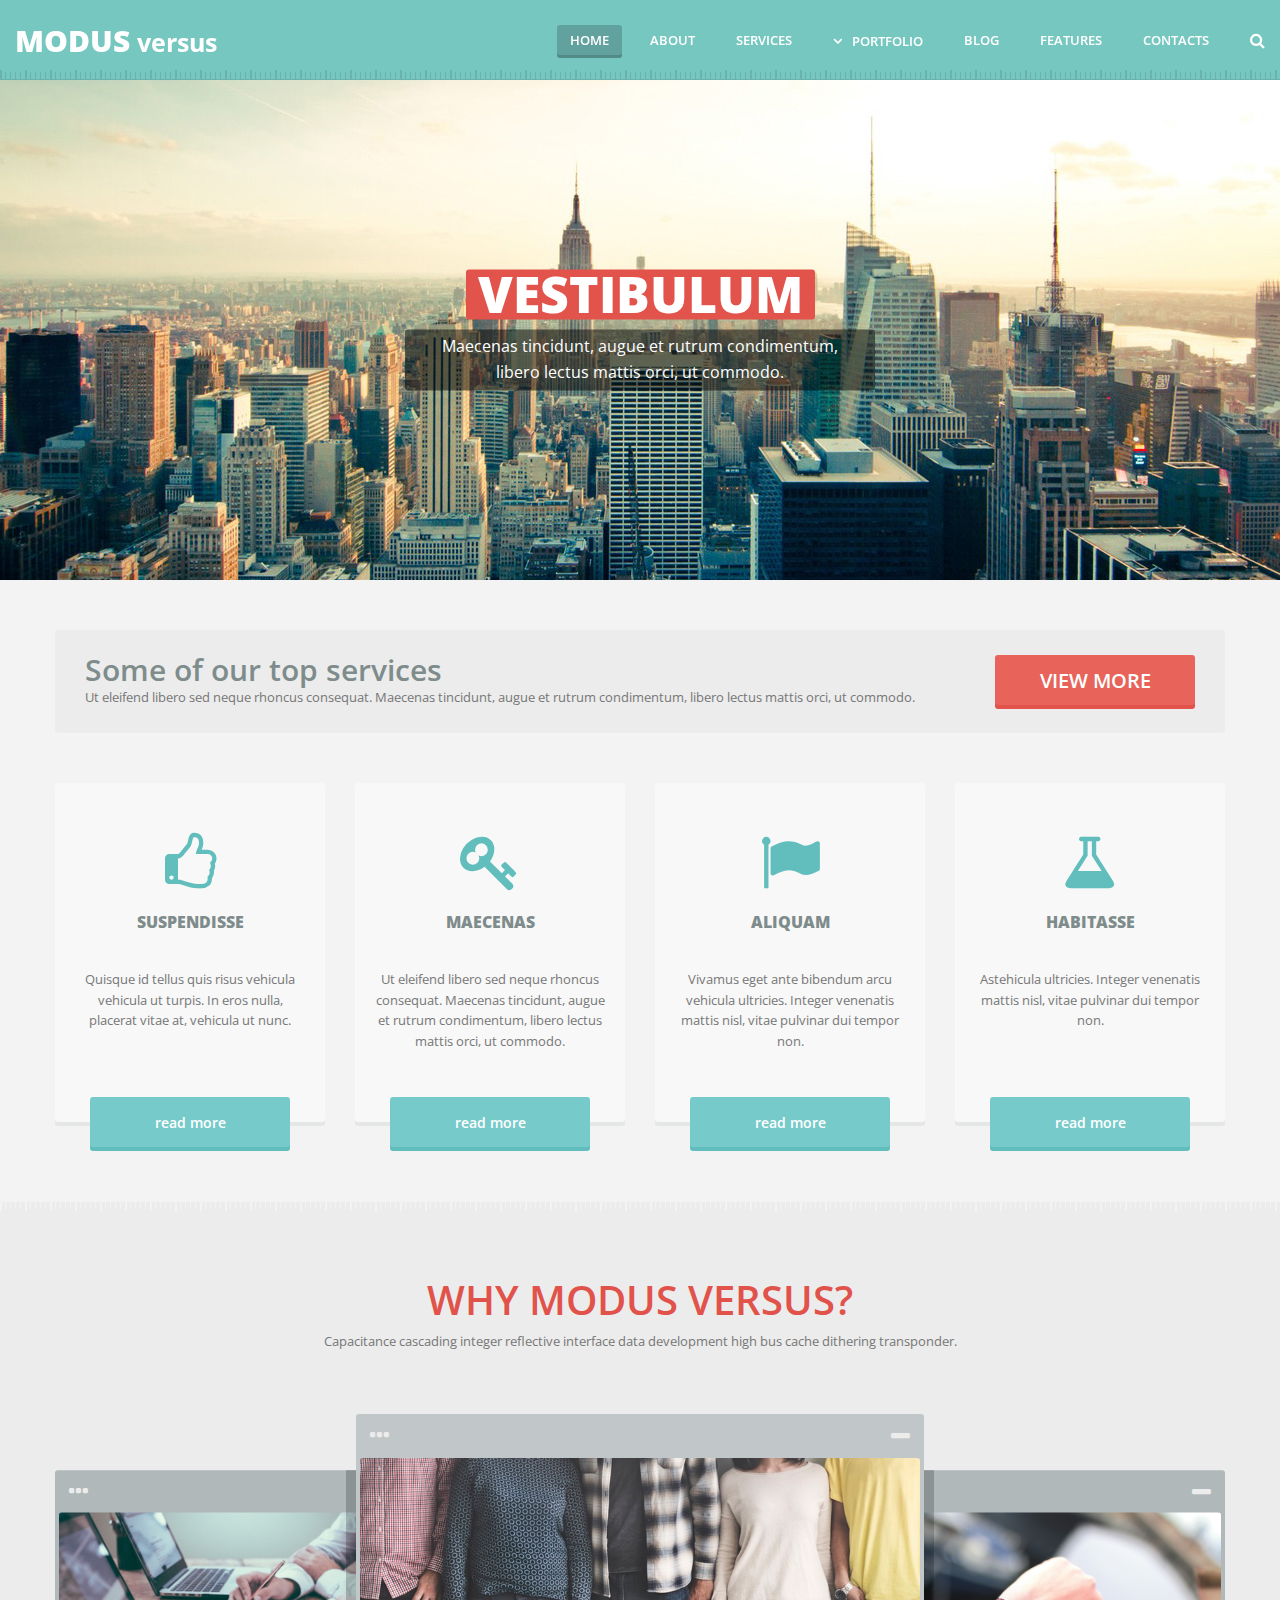
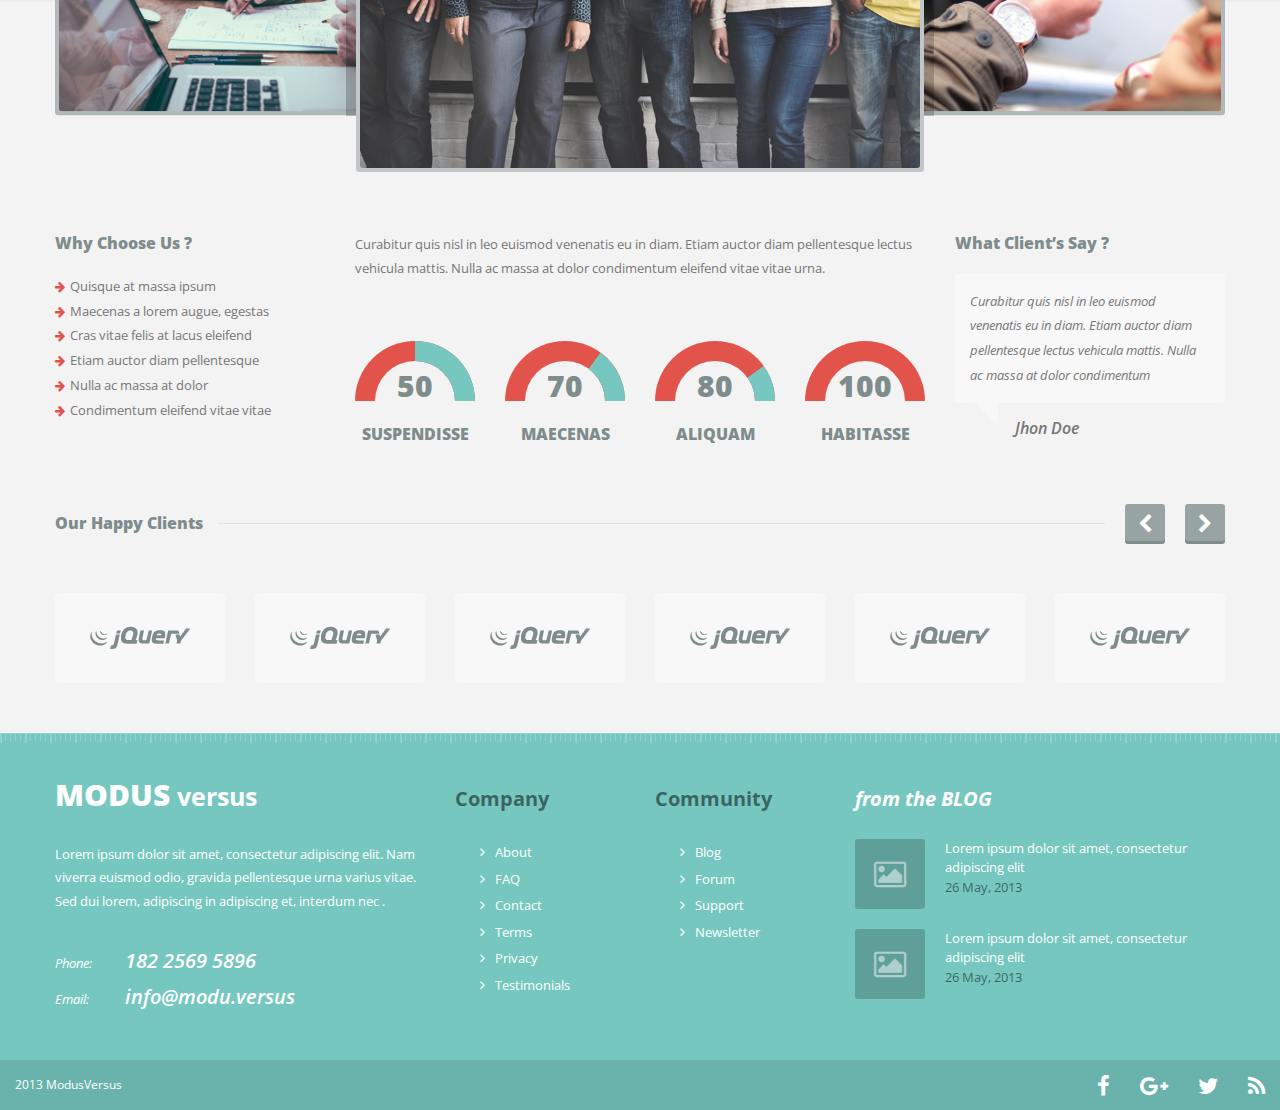
==== commit a4f043eb: "Merge f953db760431b87bb2539b202add681fb609bfa9 into 4d3837cfc733c6bf762978e6730be9342fa8e16f" ====
--- a/index.html
+++ b/index.html
@@ -1,289 +1,293 @@
 <!doctype html>
-<html style="width: 100%; height: 100%;">
+<html lang="en">
 <head>
     <title>Modus Versus</title>
+    <link rel="shortcut icon" href="./img/favicon.ico">
 
     <meta http-equiv="Content-Type" content="text/html;charset=utf-8">
     <meta http-equiv="X-UA-Compatible" content="IE=edge">
-
-    <link rel="shortcut icon" href="./img/favicon.ico">
+    <meta name="viewport" content="width=device-width, initial-scale=1.0">
+
+    <link href="https://fonts.googleapis.com/css?family=Open+Sans:400,400i,600,600i,700,800" rel="stylesheet">
+    <link rel="stylesheet" href="css/font-awesome.min.css">
     <link rel="stylesheet" href="css/normalize.css">
-	<link href="https://fonts.googleapis.com/css?family=Open+Sans:300,300i,400,400i,600,600i,700,700i,800,800i&amp;subset=cyrillic,cyrillic-ext,latin-ext" rel="stylesheet">
-	<link rel="stylesheet" href="css/font-awesome.min.css">
-	<link rel="stylesheet" href="css/header.css">
-	<link rel="stylesheet" href="css/slider.css">
-	<link rel="stylesheet" href="css/main.css">
-    <link rel="stylesheet" href="css/statistics-overview.css">
-    <!--<link rel="stylesheet" media="screen and (max-width: 767px)" href="css/mobile.css">-->
-    <!--<link rel="stylesheet" media="screen and (min-width: 768px)" href="css/desktop.css">-->
-
+    <link rel="stylesheet" href="css/main.css">
+    <link rel="stylesheet" href="css/typography.css">
+    <link rel="stylesheet" href="css/components.css">
+    <link rel="stylesheet" href="css/header.css">
+    <link rel="stylesheet" href="css/slider.css">
+    <link rel="stylesheet" href="css/services.css">
+    <link rel="stylesheet" href="css/company.css">
+    <link rel="stylesheet" href="css/clients.css">
+    <link rel="stylesheet" href="css/footer.css">
 </head>
 <body>
 <header>
-    <nav class="top-bar">
-		<div class="logo"><span>Modus</span>Versus</div>
-		<ul class="top-bar-menu">
-			<a href="#"><li>Home</li></a>
-			<a href="#"><li>About</li></a>
-			<a href="#"><li>Services</li></a>
-			<a href="#"><li id="top-bar-submenu">Portfolio
-				<ul>
-					<a href="#"><li>Portfolio 1 column page</li></a>
-					<a href="#"><li>Portfolio 2 column page</li></a>
-					<a href="#"><li>Portfolio 3 column page</li></a>
-				</ul>
-			</li></a>
-			<a href="#"><li>Blog</li></a>
-			<a href="#"><li>Features</li></a>
-			<a href="#"><li>Contact</li></a>
-			<a href="#"><li><i class="fa fa-search"></i></li></a>
-		</ul>
-	</nav>
+    <nav class="navbar">
+        <h1 class="navbar-brand">
+            <a href="#"><strong>Modus</strong> Versus</a>
+        </h1>
+        <ul>
+            <li class="active"><a href="#">Home</a></li>
+            <li><a href="#">About</a></li>
+            <li><a href="#">Services</a></li>
+            <li class="has-children"><a href="#">Portfolio</a>
+                <ul>
+                    <li><a href="#">Portfolio 2 column page</a></li>
+                    <li><a href="#">Portfolio 2 column page</a></li>
+                    <li><a href="#">Portfolio 2 column page</a></li>
+                </ul>
+            </li>
+            <li><a href="#">Blog</a></li>
+            <li><a href="#">Features</a></li>
+            <li><a href="#">Contacts</a></li>
+            <li>
+                <button class="navbar-search"><i class="fa fa-search"></i></button>
+            </li>
+        </ul>
+        <button class="navbar-toggle">
+            <i class="fa fa-bars"></i>
+        </button>
+    </nav>
 </header>
-<div class="line"></div>
-
-<div class="content">
-
-	<div class="slider">
-		<input type="radio" name="slider" id="slide1">
-		<input type="radio" name="slider" id="slide2" checked>
-		<input type="radio" name="slider" id="slide3">
-		
-		<div id="slides">
-			<div class="slider-images">
-				<div class="page">
-					<img src="img/banner-2.jpg" alt="banner2">
-				</div>
-				<div class="page">
-					<img src="img/banner-1.jpg" alt="banner1">
-				</div>
-				<div class="page">
-					<img src="img/banner-3.jpg" alt="banner3">
-				</div>
-			</div>
-		</div>
-
-		<div class="slider-text">
-			<div class="slider-text-a">Vestibulum</div>
-			<div class="slider-text-b">Maecenas tincidunt, augue et rutrum condimentum, libero lectus mattis orci, ut commodo</div>
-		</div>
-		
-		<div class="slider-scroll" id="slider-scroll-r">
-			<label for="slide1"><i class="fa fa-angle-double-right" aria-hidden="true"></i></label>
-			<label for="slide2"><i class="fa fa-angle-double-right" aria-hidden="true"></i></label>
-			<label for="slide3"><i class="fa fa-angle-double-right" aria-hidden="true"></i></label>
-		</div>	
-
-		<div class="slider-scroll" id="slider-scroll-l">
-			<label for="slide1"><i class="fa fa-angle-double-left" aria-hidden="true"></i></label>
-			<label for="slide2"><i class="fa fa-angle-double-left" aria-hidden="true"></i></label>
-			<label for="slide3"><i class="fa fa-angle-double-left" aria-hidden="true"></i></label>
-		</div>	
-		
-		<div class="scroller">
-			<label for="slide1"></label>
-			<label for="slide2"></label>
-			<label for="slide3"></label>
-		</div>
-	
-	</div>
-	
-	<div class="top-services">
-		<div class="top-services-content">
-			<h3>Some of our top services</h3>
-			<p>Ut eleifend libero sed neque rhoncus consequat. Maecenas tincidunt, augue et rutrum condimentum, libero lectus mattis orci, ut commodo. </p>
-		</div>
-		<a href="#"><div class="red-button">View more</div></a>
-	</div>
-	
-	<div class="competences">
-		<div class="competences-descr">
-			<a class="red-button competences-btn" href="#"><div>Read more</div></a>
-			<div class="competences-descr-icon"><i class="fa fa-thumbs-o-up" aria-hidden="true"></i></div>
-			<div class="competences-descr-header"><h3>Suspendisse</h3></div>
-			<div class="competences-descr-text">Quisque id tellus quis risus vehicula vehicula ut turpis. In eros nulla, placerat vitae at, vehicula ut nunc.</div>
-		</div>
-		<div class="competences-descr">
-			<a class="red-button competences-btn" href="#"><div>Read more</div></a>
-			<div class="competences-descr-icon"><i class="fa fa-key" aria-hidden="true"></i></div>
-			<div class="competences-descr-header"><h3>Maecenas</h3></div>
-			<div class="competences-descr-text">Ut eleifend libero sed neque rhoncus consequat. Maecenas tincidunt, augue et rutrum condimentum, libero lectus mattis orci, ut commodo.</div>
-		</div>
-		<div class="competences-descr">
-			<a class="red-button competences-btn" href="#"><div>Read more</div></a>
-			<div class="competences-descr-icon"><i class="fa fa-flag" aria-hidden="true"></i></div>
-			<div class="competences-descr-header"><h3>Aliquam</h3></div>
-			<div class="competences-descr-text">Vivamus eget ante bibendum arcu vehicula ultricies. Integer venenatis mattis nisl, vitae pulvinar dui tempor non.</div>
-		</div>
-		<div class="competences-descr">
-			<a class="red-button competences-btn" href="#"><div>Read more</div></a>
-			<div class="competences-descr-icon"><i class="fa fa-flask" aria-hidden="true"></i></div>
-			<div class="competences-descr-header"><h3>Habitasse</h3></div>
-			<div class="competences-descr-text">Astehicula ultricies. Integer venenatis mattis nisl, vitae pulvinar dui tempor non.</div>
-		</div>
-	</div>
-	
-	<div>
-		<div class="about"></div>
-		<div class="about-line"></div>
-		<div class="about-header">Why Modus Versus?</div>
-		<div class="about-text">Capacitance cascading integer reflective interface data development high bus cache dithering transponder.</div>
-		<div class="about-image-box">
-			<div class="about-back-container">
-				<div class = "about-photo-1"></div>
-			</div>
-			<div class="about-top-container">
-				<div class = "about-photo-2"></div>
-			</div>
-			<div class="about-back-container about-back-container-2">
-				<div class = "about-photo-1 about-photo-3"></div>
-			</div>
-		</div>
-	</div>
-	
-	<div class="clients">
-		<div class="clients-reviews">
-			<h3 style="padding: 25px 0px">Who Choose Us?</h3>
-			<ul>
-				<li>Quisque at massa ipsum</li>
-				<li>Maecenas a lorem augue, egestas</li>
-				<li>Cras vitae felis at lacus eleifend</li>
-				<li>Etiam auctor diam pellentesque</li>
-				<li>Nulla ac massa at dolor</li>
-				<li>Condimentum eleifend vitae vitae</li>
-			</ul>
-		</div>
-		<div class="diagrams">
-			<div class="clients-statistics-overview-text">
-				Curabitur quis nisl in leo euismod venenatis eu in diam. Etiam auctor diam pellentesque lectus
-				<a href="#">vehicula mattis</a>. Nulla ac massa at dolor condimentum eleifend vitae vitae urna.
-			</div>
-			<div class="company-year-statistics-overview">
-				<div class="statistics-overview">
-					<div class="statistics-overview_progress-bar">
-						<!-- rotationAngle = 180 * 0.5 = 90-->
-						<div class="statistics-overview_progress-bar-arc" style="transform: rotate(90deg);"></div>
-					</div>
-					<div class="statistics-overview_progress-number">50</div>
-					<div class="statistics-overview_progress-label">Suspendisse</div>
-				</div>
-				<div class="statistics-overview">
-					<div class="statistics-overview_progress-bar">
-						<!-- rotationAngle = 180 * 0.7 = 126-->
-						<div class="statistics-overview_progress-bar-arc" style="transform: rotate(126deg);"></div>
-					</div>
-					<div class="statistics-overview_progress-number">70</div>
-					<div class="statistics-overview_progress-label">Maecenas</div>
-				</div>
-				<div class="statistics-overview">
-					<div class="statistics-overview_progress-bar">
-						<!-- rotationAngle = 180 * 0.8 = 144-->
-						<div class="statistics-overview_progress-bar-arc" style="transform: rotate(144deg);"></div>
-					</div>
-					<div class="statistics-overview_progress-number">80</div>
-					<div class="statistics-overview_progress-label">Aliquam</div>
-				</div>
-				<div class="statistics-overview">
-					<div class="statistics-overview_progress-bar">
-						<!-- rotationAngle = 180 * 1 = 180-->
-						<div class="statistics-overview_progress-bar-arc" style="transform: rotate(180deg);"></div>
-					</div>
-					<div class="statistics-overview_progress-number">100</div> <!--26px; #rgb(130,130,130)-->
-					<div class="statistics-overview_progress-label">Habitasse</div> <!--18px; #rgb(130,130,130)-->
-				</div>
-			</div>
-		</div>
-		
-		<div class="clients-reviews">
-			<h3 style="padding: 25px 0px">What Client's Say?</h3>
-			<div class="clients-reviews-quote">Curabitur quis nisl in leo euismod venenatis eu in diam.
-			Etiam auctor diam pellentesque lectus vehicula mattis. Nulla ac massa at dolor condimentum</div>
-			<div class="clients-reviews-name">Jhon Doe</div>
-		</div>
-		
-		<div class="happy-clients">
-			<div style="padding-right: 5px"><h3>Our happy clients</h3></div>
-			<div class="clients-line">
-				<i class="fa fa-circle" aria-hidden="true"></i>
-				<hr>
-			</div>
-			<div class="happy-clients-scroller">
-				<div><i class="fa fa-angle-left" aria-hidden="true"></i></div>
-				<div><i class="fa fa-angle-right" aria-hidden="true"></i></div>
-			</div>
-			
-			<div class="happy-clients-logos">
-				<div><img src="img/jQuery.png" alt="client1"></div>
-				<div><img src="img/jQuery.png" alt="client2"></div>
-				<div><img src="img/jQuery.png" alt="client3"></div>
-				<div><img src="img/jQuery.png" alt="client4"></div>
-				<div><img src="img/jQuery.png" alt="client5"></div>
-				<div><img src="img/jQuery.png" alt="client6"></div>
-			</div>
-		</div>
-		
-		
-	</div>
-</div>
+
+<section class="slider">
+    <div class="item">
+        <img src="img/slide1.jpg" alt="">
+        <div class="slider-caption-wrapper">
+            <div class="slider-caption">
+                <h3>VESTIBULUM</h3>
+                <p>Maecenas tincidunt, augue et rutrum condimentum, libero lectus mattis orci, ut commodo.</p>
+            </div>
+        </div>
+    </div>
+</section>
+
+<section class="services">
+    <div class="services-lead">
+        <main>
+            <h2>Some of our top services</h2>
+            <p>Ut eleifend libero sed neque rhoncus consequat. Maecenas tincidunt, augue et rutrum condimentum,
+                libero lectus mattis orci, ut commodo.</p>
+        </main>
+        <aside>
+            <button class="btn"><span>View more</span></button>
+        </aside>
+    </div>
+    <div class="services-row">
+        <a href="#" class="service">
+            <i class="fa fa-thumbs-o-up"></i>
+            <h3>SUSPENDISSE</h3>
+            <p>Quisque id tellus quis risus vehicula vehicula ut turpis. In eros nulla, placerat vitae at, vehicula
+                ut
+                nunc.</p>
+            <span class="btn">Read more</span>
+        </a>
+        <a href="#" class="service">
+            <i class="fa fa-key"></i>
+            <h3>MAECENAS</h3>
+            <p>Ut eleifend libero sed neque rhoncus consequat. Maecenas tincidunt, augue et rutrum condimentum,
+                libero
+                lectus mattis orci, ut commodo.</p>
+            <span class="btn">Read more</span>
+        </a>
+        <a href="#" class="service">
+            <i class="fa fa-flag"></i>
+            <h3>ALIQUAM</h3>
+            <p>Vivamus eget ante bibendum arcu vehicula ultricies. Integer venenatis mattis nisl, vitae pulvinar dui
+                tempor non.</p>
+            <span class="btn">Read more</span>
+        </a>
+        <a href="#" class="service">
+            <i class="fa fa-flask"></i>
+            <h3>HABITASSE</h3>
+            <p>Astehicula ultricies. Integer venenatis mattis nisl, vitae pulvinar dui tempor non.</p>
+            <span class="btn">Read more</span>
+        </a>
+    </div>
+</section>
+
+<section class="company">
+    <div class="company-wrap">
+        <div class="company-lead">
+            <h2>WHY MODUS VERSUS?</h2>
+            <p>Capacitance cascading integer reflective interface data development high bus cache dithering
+                transponder. </p>
+        </div>
+        <div class="company-pictures">
+            <div class="img-wrap"><img src="img/company1.jpg" alt=""></div>
+            <div class="img-wrap-active"><img src="img/company2.jpg" alt=""></div>
+            <div class="img-wrap"><img src="img/company3.jpg" alt=""></div>
+        </div>
+        <div class="company-row">
+            <aside class="company-sidebar">
+                <h3>Why Choose Us ?</h3>
+                <ul>
+                    <li>Quisque at massa ipsum</li>
+                    <li>Maecenas a lorem augue, egestas</li>
+                    <li>Cras vitae felis at lacus eleifend</li>
+                    <li>Etiam auctor diam pellentesque</li>
+                    <li>Nulla ac massa at dolor</li>
+                    <li>Condimentum eleifend vitae vitae</li>
+                </ul>
+            </aside>
+            <div class="company-statistics">
+                <div class="company-statistics-lead">
+                    <p>Curabitur quis nisl in leo euismod venenatis eu in diam. Etiam auctor diam pellentesque lectus
+                        <a href="#">vehicula mattis</a>. Nulla ac massa at dolor condimentum eleifend vitae vitae urna.
+                    </p>
+                </div>
+                <div class="statistics-row">
+                    <div class="statistics-overview-wrap">
+                        <div class="statistics-overview">
+                            <div class="statistics-overview_progress-bar">
+                                <!-- rotationAngle = 180 * 0.5 = 90-->
+                                <div class="statistics-overview_progress-bar-arc"
+                                     style="transform: rotate(90deg);"></div>
+                            </div>
+                            <div class="statistics-overview_progress-number">50</div>
+                            <div class="statistics-overview_progress-label">SUSPENDISSE</div>
+                        </div>
+                    </div>
+                    <div class="statistics-overview-wrap">
+                        <div class="statistics-overview">
+                            <div class="statistics-overview_progress-bar">
+                                <!-- rotationAngle = 180 * 0.7 = 126-->
+                                <div class="statistics-overview_progress-bar-arc"
+                                     style="transform: rotate(126deg);"></div>
+                            </div>
+                            <div class="statistics-overview_progress-number">70</div>
+                            <div class="statistics-overview_progress-label">MAECENAS</div>
+                        </div>
+                    </div>
+                    <div class="statistics-overview-wrap">
+                        <div class="statistics-overview">
+                            <div class="statistics-overview_progress-bar">
+                                <!-- rotationAngle = 180 * 0.8 = 144-->
+                                <div class="statistics-overview_progress-bar-arc"
+                                     style="transform: rotate(144deg);"></div>
+                            </div>
+                            <div class="statistics-overview_progress-number">80</div>
+                            <div class="statistics-overview_progress-label">ALIQUAM</div>
+                        </div>
+                    </div>
+                    <div class="statistics-overview-wrap">
+                        <div class="statistics-overview">
+                            <div class="statistics-overview_progress-bar">
+                                <!-- rotationAngle = 180 * 1 = 180-->
+                                <div class="statistics-overview_progress-bar-arc"
+                                     style="transform: rotate(180deg);"></div>
+                            </div>
+                            <div class="statistics-overview_progress-number">100</div> <!--26px; #rgb(130,130,130)-->
+                            <div class="statistics-overview_progress-label">HABITASSE</div>
+                            <!--18px; #rgb(130,130,130)-->
+                        </div>
+                    </div>
+                </div>
+            </div>
+            <aside class="company-sidebar">
+                <h3>What Client’s Say ?</h3>
+                <blockquote>
+                    <p>Curabitur quis nisl in leo euismod venenatis eu in diam. Etiam auctor diam pellentesque lectus
+                        vehicula mattis. Nulla ac massa at dolor condimentum</p>
+                    <footer><cite>Jhon Doe</cite></footer>
+                </blockquote>
+            </aside>
+        </div>
+    </div>
+</section>
+
+<section class="clients">
+    <div class="clients-caption">
+        <h3>Our Happy Clients</h3>
+        <hr>
+        <button class="btn"><i class="fa fa-chevron-left"></i></button>
+        <button class="btn"><i class="fa fa-chevron-right"></i></button>
+    </div>
+    <div class="clients-carousel">
+        <a href="#" class="client">
+            <img src="img/img-client.png" alt="">
+        </a>
+        <a href="#" class="client">
+            <img src="img/img-client.png" alt="">
+        </a>
+        <a href="#" class="client">
+            <img src="img/img-client.png" alt="">
+        </a>
+        <a href="#" class="client">
+            <img src="img/img-client.png" alt="">
+        </a>
+        <a href="#" class="client">
+            <img src="img/img-client.png" alt="">
+        </a>
+        <a href="#" class="client">
+            <img src="img/img-client.png" alt="">
+        </a>
+    </div>
+</section>
 
 <footer>
-    <div class="footer-back-container-1">
-		<div class="footer-line"></div>
-		<div class="footer-menu">
-			<div class="footer-company">
-				<div class="logo footer-menu-head"><span>Modus</span>Versus</div>
-				<div><p style="line-height: 1.5;">Lorem ipsum dolor sit amet, consectetur adipiscing elit. Nam viverra euismod odio, gravida pellentesque urna varius vitae.
-				Sed dui lorem, adipiscing in adipiscing et, interdum nec .</p></div>
-				<div><p>Phone:<span>182 2569 5896</span></p><p>e-mail:<span>info@modus.versus</span></p></div>
-			</div>
-			<div class="footer-list">
-				<div class="footer-menu-head"><h4>Company</h4></div>
-				<ul>
-					<li><a href="#">About</a></li>
-					<li><a href="#">FAQ</a></li>
-					<li><a href="#">Contact</a></li>
-					<li><a href="#">Terms</a></li>
-					<li><a href="#">Privacy</a></li>
-					<li><a href="#">Testimonials</a></li>
-				</ul>
-			</div>
-			<div class="footer-list">
-				<div class="footer-menu-head"><h4>Community</h4></div>
-				<ul>
-					<li><a href="#">Blog</a></li>
-					<li><a href="#">Forum</a></li>
-					<li><a href="#">Support</a></li>
-					<li><a href="#">Newsletter</a></li>
-				</ul>
-			</div>
-			<div class="footer-blog">
-				<div class="footer-menu-head"><span>from the &nbsp</span>BLOG</div>
-				<div class="footer-blog-content">
-					<div class="footer-blog-icon-background"><i class="fa fa-picture-o" aria-hidden="true"></i></div>
-					<p>Lorem ipsum dolor sit amet, consectetur adipiscing elit<br>
-					<span class="footer-blog-date">26 May, 2013<span>
-					</p>
-				</div>
-				<div class="footer-blog-content">
-					<div class="footer-blog-icon-background"><i class="fa fa-picture-o" aria-hidden="true"></i></div>
-					<p>Lorem ipsum dolor sit amet, consectetur adipiscing elit<br>
-					<span class="footer-blog-date">26 May, 2013<span>
-					</p>
-				</div>
-			</div>
-		</div>
-	</div>
-    <div class="footer-back-container-2">
-		<div class="footer-copyright">
-			<div>2013 ModusVersus</div>
-			<div class="footer-social-buttons">
-				<a href="https://www.facebook.com/" target="_blank"><i class="fa fa-facebook" aria-hidden="true"></i></a>
-				<a href="https://www.google.com/" target="_blank"><i class="fa fa-google-plus" aria-hidden="true"></i></a>
-				<a href="https://twitter.com/" target="_blank"><i class="fa fa-twitter" aria-hidden="true"></i></a>
-				<a href="#"><i class="fa fa-rss" aria-hidden="true"></i></a>
-			</div>
-		</div>
+    <div class="footer_navigation">
+        <div class="footer_navigation-wrapper">
+            <div class="footer_navigation-text">
+                <h4 class="navbar-brand"><a href="#"><strong>Modus</strong> Versus</a></h4>
+                <p>Lorem ipsum dolor sit amet, consectetur adipiscing elit. Nam viverra euismod odio, gravida
+                    pellentesque urna varius vitae. Sed dui lorem, adipiscing in adipiscing et, interdum nec .</p>
+                <address>
+                    <p><span class="address-label">Phone:</span><span class="tel"><a href="tel:18225695896">182 2569 5896</a></span>
+                    </p>
+                    <p><span class="address-label">Email:</span><span class="email"><a href="mailto:info@modu.versus">info@modu.versus</a></span>
+                    </p>
+                </address>
+            </div>
+            <div class="footer_navigation-nav">
+                <h4>Company</h4>
+                <ul>
+                    <li><a href="#">About</a></li>
+                    <li><a href="#">FAQ</a></li>
+                    <li><a href="#">Contact</a></li>
+                    <li><a href="#">Terms</a></li>
+                    <li><a href="#">Privacy</a></li>
+                    <li><a href="#">Testimonials</a></li>
+                </ul>
+            </div>
+            <div class="footer_navigation-nav">
+                <h4>Community</h4>
+                <ul>
+                    <li><a href="#">Blog</a></li>
+                    <li><a href="#">Forum</a></li>
+                    <li><a href="#">Support</a></li>
+                    <li><a href="#">Newsletter</a></li>
+                </ul>
+            </div>
+            <div class="footer_navigation-blog">
+                <h4>From the <strong>Blog</strong></h4>
+                <a href="#">
+                    <p>Lorem ipsum dolor sit amet, consectetur adipiscing elit</p>
+                    <p>
+                        <time datetime="2013-05-26">26 May, 2013</time>
+                    </p>
+                </a>
+                <a href="#">
+                    <p>Lorem ipsum dolor sit amet, consectetur adipiscing elit</p>
+                    <p>
+                        <time datetime="2013-05-26">26 May, 2013</time>
+                    </p>
+                </a>
+            </div>
+        </div>
+    </div>
+    <div class="footer_social-networks">
+        <div class="copyright">2013 ModusVersus</div>
+        <ul class="social-networks">
+            <li><a href="#"><i class="fa fa-facebook"></i></a></li>
+            <li><a href="#"><i class="fa fa-google-plus"></i></a></li>
+            <li><a href="#"><i class="fa fa-twitter"></i></a></li>
+            <li><a href="#"><i class="fa fa-rss"></i></a></li>
+        </ul>
     </div>
 </footer>
+<script src="https://ajax.googleapis.com/ajax/libs/jquery/3.1.0/jquery.min.js"></script>
+<script src="js/main.js"></script>
 </body>
-</html>
+</html>--- a/css/main.css
+++ b/css/main.css
@@ -1,683 +1,63 @@
-/*
- * Clearfix: contain floats
- *
- * For modern browsers
- * 1. The space content is one way to avoid an Opera bug when the
- *    `contenteditable` attribute is included anywhere else in the document.
- *    Otherwise it causes space to appear at the top and bottom of elements
- *    that receive the `clearfix` class.
- * 2. The use of `table` rather than `block` is only necessary if using
- *    `:before` to contain the top-margins of child elements.
- */
-
-.clearfix:before,
-.clearfix:after {
-    content: " "; /* 1 */
-    display: table; /* 2 */
-}
-/*
-.clearfix:after {
-    clear: both;
+body {
+    padding-top: 80px;
+    background-color: rgb(243, 243, 243);
 }
 
-* {
-	font: normal 400 13px/1.2 Open Sans, Sans-Serif;
+header {
+    position: fixed;
+    top: 0;
+    left: 0;
+    right: 0;
+    height: 80px;
+    background-color: rgb(118, 199, 192);
+    border-bottom: 1px solid rgb(106, 179, 172);
+    -webkit-transform: translateZ(0);
+    z-index: 999;
 }
 
-h3 {
-	font: normal 700 18px Open Sans Bold, Sans-Serif;
+.slider {
+    padding-bottom: 50px;
 }
 
-/*
-!!!------------------------------------HEADER------------------------------------!!!
-
-
-header {
-    position: relative;
-    display: flex;
-	flex-wrap: wrap;
-	justify-content: space-between;
-	align-items: center;
-	top: 0;
-    left: 0;
-    right: 0;
-    min-height: 71px;
-	background-color: #76c7c0;
+.services {
+    max-width: 1200px;
+    margin: 0 auto;
 }
 
-.top-bar {
-    display: flex;
-    flex-wrap: wrap;
-    justify-content: space-between;
-	align-items: center;
-    width: 100%;
-	max-width: 1170px;
-    margin: 0 auto;
-	margin-top: 9px;
-	padding: 0px 9px;
-	color: white;
+.company {
+    position: relative;
+    padding-top: 70px;
+    background-image: linear-gradient(rgb(236, 236, 236) 400px, transparent 400px);
 }
 
-.logo {
-	font-size: 20px;
-	color: white;
-	font-weight: 400;
-	text-transform: lowercase;
+.company-wrap {
+    max-width: 1200px;
+    margin: 0 auto;
 }
 
-.logo span {
-	text-transform: uppercase;
-	font: normal 800 30px/1.2 Open Sans Bold, Sans-Serif;
-	color: inherit;
+.clients {
+    max-width: 1200px;
+    margin: 0 auto;
 }
 
-.top-bar-menu {
-    display: flex;
-    flex-wrap: wrap;
-    justify-content: space-between;
-	align-items: flex-end;
-    width: 100%;
-	max-width: 780px;
-	text-transform: uppercase;
-	color: white;
+.footer_navigation {
+    position: relative;
+    padding-top: 45px;
+    background-color: rgb(118, 199, 192);
+    border-top: 1px solid rgb(145, 210, 205);
 }
 
-.top-bar-menu li{
-	position: relative;
-	display: inline-block;
-	padding: 8px 14px;
-}
-
-.top-bar-menu li:hover {
-	background: #62a29e;
-	border-radius: 5px;
-	box-shadow: 0 3px 0 #528b86;
-	font-size: 14px;
-}
-
-#top-bar-submenu ul {
-	visibility: hidden;
-	position: absolute;
-	width: 200px;
-	background-color: #e5655d;
-	border: 4px solid #e2534b;
-	border-radius: 5px;
-	margin: 24px 0 0 -14px;
-	text-transform: none;
-	z-index: 800;
-	box-sizing: content-box;
-}
-
-#top-bar-submenu ul:before {
-	content: "";
-	position: absolute;
-	margin: -19px 0 0 12px;
-	border: 7px solid transparent;
-	border-bottom: 8px solid #e2534b;
-}
-
-#top-bar-submenu:hover {
-	background-color: #e5655d;
-	box-shadow: 0 3px 0 #e2534b;
-}
-
-#top-bar-submenu:hover ul {
-	visibility: visible;
-}
-
-#top-bar-submenu:hover:before {
-    content: "\f107";
-	font-family: "FontAwesome";
-	padding-right: 7px;
-}
-
-#top-bar-submenu ul li:hover {
-	background-color: #76c7c0;
-	border: 4px solid #e2534b;
-	border-radius: 5px;
-	box-shadow: none;
-}
-
-#top-bar-submenu ul li:before {
-	content: "\f105";
-	font-family: "FontAwesome";
-	padding-right: 7px;
-}
-
-.line {
-	width: 100%;
-	height: 9px;
-	background-color: #76c7c0;
-	background-image: url(/lesson-4-css-practice/img/line.png);
-}
-
-*/
-
-/*
-!!!------------------------------------CONTENT------------------------------------!!!
-*/
-
-.content {
-	background: #f3f3f3;
-}
-
-/*
-!!!------------------------------------SERVICES------------------------------------!!!
-*/
-
-.top-services {
-	display: flex;
-	flex-wrap:wrap;
-	justify-content: space-between;
-	align-items: center;
-	margin: 0 auto;
-	max-width: 1170px;
-	min-height: 100px;
-	background: #ececec;
-	color: #7f8c8c;
-}
-
-.top-services-content h3 {
-	max-width: 620px;
-	margin: 10px 35px;
-}
-
-.top-services-content p {
-	max-width: 620px;
-	margin: 10px 35px;
-}
-
-.red-button {
-	display: flex;
-	width: 200px;
-	height: 52px;
-	background: #e8645a;
-	box-shadow: 0 3px 0 #e2534b;
-	justify-content: center;
-	align-items: center;
-	border-radius: 5px;
-	margin: 0px 35px;
-	color: white;
-	text-transform: uppercase;
-}
-
-.competences {
-	display: flex;
-	flex-wrap: wrap;
-	justify-content: space-between;
-	align-items: center;
-	max-width: 1170px;
-	width: 100%;
-	min-height: 440px;
-	margin: 0 auto;
-}
-
-.competences-descr {
-	position:relative;
-	width: 270px;
-	height: 307px;
-	background: #f8f8f8;
-	border-radius: 5px;
-	box-shadow: 0 3px 0 #e5e6e6;
-	margin: 27px 0px;
-	text-align: center;
-}
-
-.competences-btn {
-	position: absolute;
-	text-transform: lowercase;
-	bottom: -27px;
-	background: #76c7c0;
-	box-shadow: 0 3px 0 #62b9b0;
-}
-
-.competences-btn:hover {
-	background: #e8645a;
-	box-shadow: 0 3px 0 #e2534b;
-}
-
-.competences-btn:hover + .competences-descr-icon {
-	color: 	#e8645a;
-}
-
-.competences-descr-icon {
-	font-size: 60px;
-	color: #62bdbd;
-	padding: 25px;
-}
-
-.competences-descr-header {
-	color: #7f8c8c;
-	text-transform: uppercase;
-}
-
-.competences-descr-text {
-	color: #7f8c8c;
-	padding: 20px;
-}
-
-/*
-!!!------------------------------------ABOUT------------------------------------!!!
-*/
-
-.about {
-	background: #ececec;
-	height: 400px;
-	width: 100%;
-}
-
-.about-line {
-	height: 17px;
-	background-image: url(/lesson-4-css-practice/img/line-2.png);
-	margin-top: -400px;
-}
-
-.about-header {
-	font: normal 700 40px/1.2 Open Sans Semibold, Sans-Serif;
-	color: #e1524b;
-	text-transform: uppercase;
-	text-align: center;
-	padding-top: 45px;
-}
-	
-.about-text {
-	color: #7f8c8c;
-	text-align: center;
-}
-
-.about-image-box {
-	display: flex;
-	flex-wrap: wrap;
-	justify-content: space-between;
-	max-width: 1170px;
-	margin: 0 auto;
-	margin-top: 90px;
-}
-
-.about-back-container {
-	position: relative;
-	width: 370px;
-	height: 260px;
-	background: #c1c7c8;
-	border-radius: 5px;
-	margin-top: 50px;
-}
-
-.about-top-container {
-	position: relative;
-	width: 570px;
-	height: 360px;
-	background: #c1c7c8;
-	border-radius: 5px;
-	margin: 0% -20%;
-	z-index: 800;
-	box-shadow: 0 0 0, 65px 0 0 -50px rgba(0,0,0,0.1), 0 0 0, -65px 0 0 -50px rgba(0,0,0,0.1);
-}
-
-.about-back-container:before,
-.about-top-container:before {
-	position: absolute;
-	content: "\f111\f111\f111";
-	font-family: "FontAwesome";
-	color: #ececec;
-	letter-spacing: 5px;
-	margin: 14px;
-}
-
-.about-back-container:after,
-.about-top-container:after {
-	position: absolute;
-	content: "\f068";
-	font-family: "FontAwesome";
-	color: #ececec;
-	top: 14px;
-	right: 14px;
-}
-
-.about-photo-1 {
-	height: 213px;
-	margin: 5px;
-	margin-top: 42px;
-	border-radius: 5px;
-	background-image: url(/lesson-4-css-practice/img/meeting.jpg);
-	background-size: cover;
-	background-position: center;
-}
-
-.about-photo-2 {
-	height: 313px;
-	margin: 5px;
-	margin-top: 42px;
-	border-radius: 5px;
-	background-image: url(/lesson-4-css-practice/img/team.jpg);
-	background-size: cover;
-	background-position: center;
-}
-
-.about-photo-3 {
-	background-image: url(/lesson-4-css-practice/img/time.jpg);
-}
-
-/*
-!!!------------------------------------CLIENTS------------------------------------!!!
-*/
-
-.clients {
-	display: flex;
-	flex-wrap: wrap;
-	justify-content: space-between;
-	max-width: 1170px;
-	margin: 0 auto;
-	margin-top: 15px;
-}
-
-.clients-reviews {
-	color: #7f8c8c;
-	width: 270px;
-}
-
-.clients-reviews ul li {
-	display: block;
-	padding: 5px 0px;
-}
-
-.clients-reviews ul li:before {
-	content: "\f061";
-	font-family: "FontAwesome";
-	color: #e1524b;
-	padding-right: 7px;
-}
-
-.clients-statistics-overview-text a {
-	text-decoration: underline;
-	color: #e1524b;
-}
-
-.clients-reviews-quote {
-	position: relative;
-	font: italic 100%/1.5 Open Sans Regular Italic;
-	background: #f8f8f8;
-	padding: 16px;
-
-}
-
-.clients-reviews-name {
-	text-align: center;
-	margin-top: 20px;
-}
-
-.clients-reviews-quote:before {
-	content: "";
-	position: absolute;
-	width: 0;
-	height: 0; 
-	margin-left: 20px;
-	margin-top: 92px;
-	border: 20px solid transparent;
-	border-top: 20px solid #f8f8f8;
-	border-right: 20px solid #f8f8f8;
-}
-
-.clients-statistics-overview-text {
-	max-width: 560px;
-	color: #7f8c8c;
-	padding: 25px 0px;
-}
-
-.company-year-statistics-overview {
+.footer_navigation-wrapper {
     display: flex;
     flex-wrap: wrap;
     justify-content: space-between;
     width: 100%;
-    max-width: 580px; /* 560px width from mockup + 10px min margin for first & last child inside*/
-    margin: 20px auto;
+    max-width: 1200px;
+    margin: 0 auto;
 }
 
-.happy-clients {
-	display: flex;
-	flex-wrap: wrap;
-	justify-content: space-between;
-	align-items: center;
-	width: 100%;
-	margin-top: 25px;
-	color: #7f8c8c;
-}
-
-.clients-line {
-	display: flex;
-	align-items: center;
-	color: #e1e2e2;
-	max-width: calc(100% - 220px);
-	width: 100%;
-	padding: 0 10px;
-	font-size: 10px;
-}
-
-hr {
-	width: 100%;
-	border: none;
-	background-color: #e1e2e2;
-	height: 1px;
-}
-
-.happy-clients-scroller {
-	display: flex;
-}
-
-.happy-clients-scroller div {
-	width: 18px;
-	height: 18px;
-	background-color: #98a3a3;
-	border-radius: 5px;
-	margin-left: 10px;
-	color: white;
-	text-align: center;
-	box-shadow: 0 -1.5px 0 #7f8c8c inset;
-}
-
-.happy-clients-scroller div:hover {
-	width: 18px;
-	height: 18px;
-	background-color: #e2534b;
-	box-shadow: none;
-}
-
-.happy-clients-logos {
-	display: flex;
-	flex-wrap: wrap;
-	justify-content: space-between;
-	width: 100%;
-	margin-bottom: 50px;
-}
-
-.happy-clients-logos div {
-	display: flex;
-	align-items: center;
-	justify-content: center;
-	width: 170px;
-	height: 90px;
-	background-color: #f8f8f8;
-	margin-top: 50px;
-	border-radius: 5px;
-}
-
-/*
-!!!------------------------------------FOOTER------------------------------------!!!
-*/
-
-footer {
-	width: 100%;
-	color: white;
-	bottom: 0;
-}
-
-.footer-back-container-1 { background-color: #76c7c0; }
-
-.footer-line {
-	height: 19px;
-	background-image: url(/lesson-4-css-practice/img/line-3.png);
-}
-
-.footer-back-container-2 {
-	background-color: #6ab3ac;
-	max-height: 50px;
-}
-
-.footer-menu {
-    display: flex;
-	flex-wrap: wrap;
-	justify-content: space-between;
-	width: 100%;
-	max-width: 1170px;
-	height: 100%;
-	margin: 0 auto;
-	min-height: 300px;
-}
-
-.footer-menu-head {
-	display: flex;	
-	height: 40px;
-	align-items: flex-end;
-}
-
-.footer-menu > div > div,
-.footer-menu ul {
-	margin: 30px 0 0 0;
-}
-
-.footer-company,
-.footer-blog {
-	max-width: 370px;
-	width: 100%;
-}
-
-.footer-company p > span {
-	font: italic 600 23px/1.5 Open Sans Italic Semibold;
-	margin: 0 0 0 30px;
-}
-
-.footer-list {
-	max-width: 170px;
-	width: 100%;
-}
-
-.footer-list h4 {
-	font: normal 700 20px/1.2 Open Sans Bold, Sans-serif;
-	color: #3b6360;
-}
-
-.footer-list ul li {
-	display: block;
-	padding-bottom: 10px;
-}
-
-.footer-list ul li:before {
-	content: "\f105";
-	font-family: "FontAwesome";
-	margin: 0 8px 0 25px;
-}
-
-.footer-blog .footer-menu-head {
-	font: normal 700 20px/1.2 Open Sans Bold, Sans-serif;
-}
-
-.footer-blog .footer-menu-head span {
-	font: italic 500 23px/1.2 Open Sans Italic Semibold;
-}
-
-.footer-blog-content {
-	display: flex;
-	flex-wrap: wrap;
-}
-
-.footer-blog-content p {
-	max-width: 270px;
-	height: 100%;
-	margin: 0 12px;
-	line-height: 1.5;
-}
-
-.footer-blog-date {
-	color: #4b7e79;
-}
-
-.footer-blog-icon-background {
-	display: flex;
-	justify-content: center;
-	align-items: center;
-	width: 70px;
-	height: 70px;
-	background-color: #5e9f9a;
-	border-radius: 5px;
-	font-size: 30px;
-	color: #afcfcd;
-}
-
-.footer-copyright {
-    display: flex;
-	justify-content: space-between;
-	align-items: center;
-    width: 100%;
-	max-width: 1170px;
-	height: 50px;
-	margin: 0 auto;
-}
-
-.footer-social-buttons i {
-	margin-left: 25px;
-	font-size: 22px;
-}
-
-/*
-!!!------------------------------------MEDIA-QUERIES------------------------------------!!!
-*/
-
-
-@media only screen and (max-width: 1000px) {
-	.logo { margin-left: 14px; }
-	
-	.top-services {
-		flex-direction: column;
-		align-items: center;
-		text-align: center;
-	}
-	
-	.about-image-box {
-		flex-direction: column;
-		align-items: center;
-	}
-	
-	.clients {
-		flex-direction: column;
-		align-items: center;
-	}
-	
-	.clients-statistics-overview-text { text-align: center; }	
-
-	.about-top-container {
-		margin: -5% 0%;
-		box-shadow: 0 -115px 0 -100px rgba(0,0,0,0.1);
-	}
-
-	.about-back-container-2 {
-		z-index: 900;
-		box-shadow: 0 -15px 0 0 rgba(0,0,0,0.1);
-	}
-
-	.about-back-container {
-		margin-top: 0px;
-	}
-
-	.diagrams { order: 1; }
-
-	.clients-reviews { order: 2;	}
-
-	.happy-clients { order: 3; }
-}
-
-@media only screen and (max-width: 600px) {
-	.competences {
-		flex-direction: column;
-		align-items: center;
-	}
-}
+.footer_social-networks {
+    height: 50px;
+    background-color: rgb(106, 179, 172);
+    overflow: hidden;
+}--- a/css/typography.css
+++ b/css/typography.css
@@ -0,0 +1,83 @@
+* {
+    font-family: 'Open Sans', sans-serif;
+    font-size: 13px;
+    color: rgb(119, 119, 119);
+}
+
+h2 {
+    font-size: 30px;
+    font-weight: 600;
+    color: rgb(127, 140, 140);
+    margin-bottom: 2px;
+}
+
+h3 {
+    font-size: 16px;
+    font-weight: 800;
+    color: rgb(127, 140, 140);
+    margin-bottom: 20px;
+}
+
+p {
+    line-height: 1.9;
+    padding-bottom: 30px;
+}
+
+p:last-child {
+    padding-bottom: 0;
+}
+
+ul {
+    padding-bottom: 30px;
+}
+
+ul:last-child {
+    padding-bottom: 0;
+}
+
+li {
+    line-height: 1.9;
+    list-style: none;
+}
+
+li:before {
+    font-family: 'FontAwesome';
+    content: '\f061';
+    font-size: 12px;
+    color: rgb(225, 82, 75);
+    padding-right: 5px;
+}
+
+a:hover {
+    color: rgb(225, 82, 75);
+}
+
+blockquote p {
+    font-style: italic;
+    padding: 15px;
+    background-color: rgb(248, 248, 248);
+    border-radius: 3px;
+}
+
+blockquote footer {
+    padding: 10px 0 0 60px;
+    position: relative;
+}
+
+blockquote footer:before {
+    content: "";
+    position: absolute;
+    top: 0;
+    left: 20px;
+    width: 0;
+    height: 0;
+    border-style: solid;
+    border-width: 0 23px 23px 0;
+    border-color: transparent rgb(248, 248, 248) transparent transparent;
+}
+
+blockquote cite {
+    line-height: 1.9;
+    font-size: 16px;
+    font-weight: 600;
+}--- a/css/components.css
+++ b/css/components.css
@@ -0,0 +1,64 @@
+hr {
+    position: relative;
+    border: 0;
+    height: 1px;
+    background-color: rgb(225, 226, 226);
+}
+
+hr:before {
+    content: "";
+    position: absolute;
+    left: 0;
+    top: 50%;
+    transform: translate(0, -50%);
+    width: 7px;
+    height: 7px;
+    background-color: rgb(225, 226, 226);
+    border-radius: 3px;
+}
+
+.navbar-brand a {
+    font-size: 25px;
+    text-decoration: none;
+    text-transform: lowercase;
+    transition: color .3s;
+}
+
+.navbar-brand a strong {
+    line-height: 1;
+    font-size: 30px;
+    font-weight: 800;
+    text-transform: uppercase;
+    transition: color .3s;
+}
+
+.navbar-brand a:hover,
+.navbar-brand a:hover strong {
+    color: rgb(226, 83, 75);
+}
+
+.btn {
+    width: 200px;
+    height: 50px;
+    display: inline-block;
+    line-height: 1;
+    padding: 19px 0 17px;
+    font-size: 14px;
+    font-weight: 600;
+    text-align: center;
+    color: rgb(255, 255, 255);
+    text-transform: lowercase;
+    background: rgb(118, 202, 202);
+    border-radius: 3px;
+    box-shadow: 0 4px 0 rgb(98, 189, 189);
+    transition: background-color .3s, box-shadow .3s;
+}
+
+.btn:hover {
+    background-color: rgb(232, 100, 90);
+    box-shadow: 0 4px 0 rgb(226, 83, 75);
+}
+
+.btn:focus {
+    outline: 0;
+}--- a/css/header.css
+++ b/css/header.css
@@ -1,162 +1,246 @@
-/*
- * Clearfix: contain floats
- *
- * For modern browsers
- * 1. The space content is one way to avoid an Opera bug when the
- *    `contenteditable` attribute is included anywhere else in the document.
- *    Otherwise it causes space to appear at the top and bottom of elements
- *    that receive the `clearfix` class.
- * 2. The use of `table` rather than `block` is only necessary if using
- *    `:before` to contain the top-margins of child elements.
- */
-
-.clearfix:before,
-.clearfix:after {
-    content: " "; /* 1 */
-    display: table; /* 2 */
-}
-
-.clearfix:after {
-    clear: both;
-}
-
-* {
-	font: normal 400 13px/1.2 Open Sans, Sans-Serif;
-}
-
-h3 {
-	font: normal 700 18px Open Sans Bold, Sans-Serif;
-}
-
-/*
-!!!------------------------------------HEADER------------------------------------!!!
-*/
-
-header {
+header * {
+    color: rgb(255, 255, 255);
+}
+
+header:before {
+    content: '';
+    position: absolute;
+    width: 100%;
+    height: 7px;
+    left: 0;
+    bottom: 0;
+    background: linear-gradient(90deg, rgb(106, 179, 172) 4%, transparent 4%, transparent 20%, rgb(106, 179, 172) 20%, rgb(106, 179, 172) 24%, transparent 24%, transparent 40%, rgb(106, 179, 172) 40%, rgb(106, 179, 172) 44%, transparent 44%, transparent 60%, rgb(106, 179, 172) 60%, rgb(106, 179, 172) 64%, transparent 64%, transparent 80%, rgb(106, 179, 172) 80%, rgb(106, 179, 172) 84%, transparent 84%);
+    background-size: 25px 7px;
+}
+
+header:after {
+    content: '';
+    position: absolute;
+    width: 100%;
+    height: 9px;
+    left: 0;
+    bottom: 0;
+    background: linear-gradient(90deg, rgb(106, 179, 172) 8%, transparent 8%);
+    background-size: 25px 9px;
+    z-index: 0;
+}
+
+.navbar {
     position: relative;
-    display: flex;
-	flex-wrap: wrap;
-	justify-content: space-between;
-	align-items: center;
-	top: 0;
-    left: 0;
-    right: 0;
-    min-height: 71px;
-	background-color: #76c7c0;
-}
-
-.top-bar {
-    display: flex;
-    flex-wrap: wrap;
-    justify-content: space-between;
-	align-items: center;
+    z-index: 10;
+}
+
+.navbar .navbar-brand a {
+    display: block;
+    float: left;
+    margin: 25px 15px;
+}
+
+.navbar-toggle {
+    float: right;
+    background: none;
+    line-height: 1;
+    font-size: 25px;
+    color: rgb(255, 255, 255);
+    margin: 20px 15px;
+    padding: 6px 10px;
+    border: 1px solid rgb(255, 255, 255);
+    border-radius: 3px;
+    transition: background-color .3s;
+}
+
+.navbar-toggle:hover {
+    background-color: rgb(232, 100, 90);
+}
+
+.navbar-toggle:focus {
+    outline: 0;
+}
+
+.navbar-collapse {
+    display: none;
+}
+
+.navbar ul {
+    display: none;
+    position: absolute;
     width: 100%;
-	max-width: 1170px;
-    margin: 0 auto;
-	margin-top: 9px;
-	padding: 0px 9px;
-	color: white;
-}
-
-.logo {
-	font-size: 20px;
-	color: white;
-	font-weight: 400;
-	text-transform: lowercase;
-}
-
-.logo span {
-	text-transform: uppercase;
-	font: normal 800 30px/1.2 Open Sans Bold, Sans-Serif;
-	color: inherit;
-}
-
-.top-bar-menu {
-    display: flex;
-    flex-wrap: wrap;
-    justify-content: space-between;
-	align-items: flex-end;
-    width: 100%;
-	max-width: 780px;
-	text-transform: uppercase;
-	color: white;
-}
-
-.top-bar-menu li{
-	position: relative;
-	display: inline-block;
-	padding: 8px 14px;
-}
-
-.top-bar-menu li:hover {
-	background-color: #62a29e;
-	border-radius: 5px;
-	box-shadow: 0 3px 0 #528b86;
-	font-size: 14px;
-}
-
-#top-bar-submenu ul {
-	visibility: hidden;
-	position: absolute;
-	width: 200px;
-	background-color: #e5655d;
-	border: 4px solid #e2534b;
-	border-radius: 5px;
-	margin: 24px 0 0 -14px;
-	text-transform: none;
-	z-index: 800;
-}
-
-#top-bar-submenu ul:before {
-	content: "";
-	position: absolute;
-	margin: -19px 0 0 7px;
-	border: 7px solid transparent;
-	border-bottom: 8px solid #e2534b;
-}
-
-#top-bar-submenu ul:after {
-	content: "";
-	position: absolute;
-	width: 200px;
-	height: 30px;
-	margin: -90px 0 0 -190px;
-}
-
-#top-bar-submenu:hover {
-	background-color: #e5655d;
-	box-shadow: 0 3px 0 #e2534b;
-}
-
-#top-bar-submenu:hover ul {
-	visibility: visible;
-}
-
-#top-bar-submenu:hover:before {
-    content: "\f107";
-	font-family: "FontAwesome";
-	padding-right: 7px;
-}
-
-#top-bar-submenu ul li:hover {
-	width: 200px;
-	background-color: #76c7c0;
-	border: 4px solid #e2534b;
-	border-radius: 5px;
-	box-shadow: none;
-	margin: -4px;
-	padding: 8px 0px 8px 14px;
-}
-
-#top-bar-submenu ul li:before {
-	content: "\f105";
-	font-family: "FontAwesome";
-	padding-right: 7px;
-}
-
-.line {
-	width: 100%;
-	height: 9px;
-	background-color: #76c7c0;
-	background-image: url(/lesson-4-css-practice/img/line.png);
+    top: 80px;
+    background-color: rgb(226, 83, 75);
+    padding-bottom: 0;
+}
+
+.navbar li {
+    display: block;
+}
+
+.navbar li:before {
+    content: none;
+}
+
+.navbar li a {
+    display: block;
+    line-height: 1;
+    margin: 4px;
+    padding: 14px 15px 13px;
+    font-size: 13px;
+    font-weight: 600;
+    text-transform: uppercase;
+    text-decoration: none;
+    white-space: nowrap;
+    border-radius: 3px;
+    background-color: rgb(229, 101, 93);
+    transition: color .3s, background-color .3s, box-shadow .3s;
+}
+
+.navbar li.active a {
+    background-color: rgb(98, 162, 158);
+}
+
+.navbar li a:hover {
+    color: rgb(255, 255, 255);
+    background-color: rgb(118, 199, 192);
+}
+
+.navbar li.has-children > a:before {
+    font-family: 'FontAwesome';
+    content: '\f107';
+    font-size: 14px;
+    color: rgb(255, 255, 255);
+    padding-right: 10px;
+}
+
+.navbar li ul {
+    position: static;
+}
+
+.navbar li li a {
+    padding-left: 34px;
+    text-transform: none;
+    box-shadow: none;
+}
+
+.navbar li:hover li a {
+    background-color: rgb(229, 101, 93);
+}
+
+.navbar li li a:before {
+    font-family: 'FontAwesome';
+    content: '\f105';
+    font-size: 14px;
+    color: rgb(255, 255, 255);
+    padding-right: 10px;
+}
+
+.navbar li li a:hover {
+    background-color: rgb(118, 199, 192);
+}
+
+.navbar-search {
+    display: block;
+    width: calc(100% - 8px);
+    text-align: left;
+    background: none;
+    background-color: rgb(229, 101, 93);
+    line-height: 1;
+    margin: 4px;
+    padding: 12px 15px;
+    font-size: 16px;
+    border-radius: 3px;
+}
+
+.navbar-search:hover {
+    background-color: rgb(118, 199, 192);
+}
+
+.navbar-search:focus {
+    outline: 0;
+}
+
+@media only screen and (min-width: 992px) {
+    .navbar-toggle {
+        display: none;
+    }
+
+    .navbar ul {
+        display: block !important;
+        position: static;
+        width: auto;
+        float: right;
+        background-color: transparent;
+    }
+
+    .navbar li {
+        float: left;
+        position: relative;
+    }
+
+    .navbar li a {
+        margin: 25px 15px 25px 0;
+        padding: 9px 13px 8px;
+        background-color: transparent;
+    }
+
+    .navbar li.active a {
+        box-shadow: 0 3px 0 rgb(82, 139, 134);
+    }
+
+    .navbar li:hover a {
+        background-color: rgb(232, 100, 90);
+        box-shadow: 0 3px 0 rgb(226, 83, 75);
+    }
+
+    .navbar li ul {
+        visibility: hidden;
+        position: absolute;
+        margin-top: -10px;
+        border-radius: 3px;
+        background-color: rgb(226, 83, 75);
+        opacity: 0;
+        transition: opacity .3s linear;
+    }
+
+    .navbar li:hover ul {
+        visibility: visible;
+        opacity: 1;
+    }
+
+    .navbar li ul:before {
+        content: "";
+        position: absolute;
+        top: -6px;
+        left: 10px;
+        width: 0;
+        height: 0;
+        border-style: solid;
+        border-width: 0 6px 6px 6px;
+        border-color: transparent transparent #e2534b transparent;
+    }
+
+    .navbar li li {
+        float: none;
+    }
+
+    .navbar li li a {
+        margin: 4px;
+        padding-left: 13px;
+    }
+
+    .navbar-search {
+        background: none;
+        margin: 25px 15px 25px 0;
+        padding: 7px 0 7px 13px;
+    }
+
+    .navbar-search:hover {
+        background: none;
+    }
+
+    .navbar-search i {
+        transition: color .3s;
+    }
+
+    .navbar-search:hover i {
+        color: rgb(226, 83, 75);
+    }
 }--- a/css/slider.css
+++ b/css/slider.css
@@ -1,142 +1,52 @@
-/*
-!!!------------------------------------SLIDER------------------------------------!!!
-*/
-
-.slider {
-	position: relative;
-	max-width: 2560px;
-	width: 100%;
-	margin: 0 auto;
-	position: relative;
-	overflow: hidden;
+.slider .item {
+    position: relative;
+    overflow: hidden;
+    height: 500px;
 }
 
-.slider input {
-	display: none;
+.slider .item img {
+    display: block;
+    position: absolute;
+    height: 100%;
+    left: 50%;
+    top: 50%;
+    transform: translate(-50%, -50%);
 }
 
-.slider-images {
-	width: 300%;
+.slider .item .slider-caption-wrapper {
+    position: absolute;
+    text-align: center;
+    width: 100%;
+    max-width: 500px;
+    left: 50%;
+    top: 50%;
+    transform: translate(-50%, -50%);
 }
 
-#slide1:checked ~ #slides .slider-images { margin-left: 0; }
-#slide2:checked ~ #slides .slider-images { margin-left: -100%; }
-#slide3:checked ~ #slides .slider-images { margin-left: -200%; }
-
-#slides .slider-images {
-	transition: margin-left 0.7s;
+.slider .item .slider-caption {
+    padding: 25px 15px;
 }
 
-.page {
-	float: left;
-	width: 33.33333333%;
-	height: 500px;
+.slider .item .slider-caption h3 {
+    display: inline-block;
+    font-size: 50px;
+    line-height: 1;
+    font-weight: 800;
+    color: rgb(255, 255, 255);
+    text-transform: uppercase;
+    padding: 0 12px;
+    background-color: rgb(226, 83, 75);
+    border-radius: 3px;
+    margin-bottom: 10px;
 }
 
-.page img {
-	height: 100%;
-	width: 100%;
-}
-
-.slider-scroll label{
-	position: absolute;
-	width: 50px;
-	height: 57px;
-	background: #e8645a;
-	box-shadow: 0 3px 0 #e2534b;
-	margin-top: 220px;
-	font-size: 45px;
-	text-align: center;
-	color: white;
-	cursor: pointer;
-	
-}
-
-#slider-scroll-r label {
-	right: 0;
-	border-radius: 5px 0 0 5px;
-}
-
-#slider-scroll-l label {
-	left: 0;
-	border-radius: 0 5px 5px 0;
-}
-
-#slider-scroll-r label,
-#slider-scroll-l label {
-	display: none;
-}
-
-#slide1:checked  ~ #slider-scroll-r label:nth-child(2),
-#slide2:checked  ~ #slider-scroll-r label:last-child,
-#slide3:checked  ~ #slider-scroll-r label:first-child,
-#slide1:checked  ~ #slider-scroll-l label:last-child,
-#slide2:checked  ~ #slider-scroll-l label:first-child,
-#slide3:checked  ~ #slider-scroll-l label:nth-child(2) {
-	display: block;
-}
-
-.scroller {
-	display: flex;
-	justify-content: space-between;
-	align-items: center;
-	width: 200px;
-	height: 50px;
-	margin: 0 auto;
-}
-
-.scroller label {
-	width: 60px;
-	height: 5px;
-	background-color: #b0b8b9;
-}
-
-#slide1:checked  ~ .scroller label:first-child,
-#slide2:checked  ~ .scroller label:nth-child(2),
-#slide3:checked  ~ .scroller label:last-child,
-
-.scroller label:hover {
-	background-color: #e2534b;
-	cursor: pointer;
-}
-
-.slider-text {
-	position: absolute;
-	top: 160px;
-	width: 100%;
-	margin: 0 auto;
-	color: white;
-}
-
-.slider-text-a {
-	max-width: 340px;
-	text-align: center;
-	margin: 0 auto;
-	font: normal 900 45px/1.2 Open Sans Bold, Sans-Serif;
-	text-transform: uppercase;
-	padding: 0px 5px;
-	background: #e2534b;
-	border-radius: 5px;
-}
-
-.slider-text-b {
-	width: 100%;
-	max-width: 470px;
-	text-align: center;
-	margin: 0 auto;
-	margin-top: 10px;
-	padding: 12px;
-	background: #3f4646;
-	opacity: 0.7;
-	border-radius: 5px;
-}
-
-/*
-!!!------------------------------------MEDIA-QUERIES------------------------------------!!!
-*/
-
-@media only screen and (max-width: 600px) {
-	.slider-scroll {
-		display: none;
-	}
-}
+.slider .item .slider-caption p {
+    display: block;
+    font-size: 16px;
+    line-height: 1.6;
+    color: rgb(255, 255, 255);
+    text-align: center;
+    padding: 5px 35px;
+    background-color: rgba(0, 0, 0, .5);
+    border-radius: 3px;
+}--- a/css/services.css
+++ b/css/services.css
@@ -0,0 +1,136 @@
+.services p {
+    line-height: 1.6;
+    padding-bottom: 0;
+}
+
+.services-lead {
+    margin: 0 15px 50px;
+    padding: 25px 0;
+    background-color: rgb(236, 236, 236);
+    border-radius: 3px;
+}
+
+.services-lead main {
+    margin: 0 30px;
+}
+
+.services-lead aside {
+    margin: 20px 30px 0;
+}
+
+.services-lead h2 {
+    line-height: 1;
+}
+
+.services-lead .btn {
+    font-size: 20px;
+    text-transform: uppercase;
+    padding: 16px 0 14px;
+    background-color: rgb(232, 100, 90);
+    box-shadow: 0 4px 0 rgb(226, 83, 75);
+}
+
+.services-lead .btn span {
+    display: inline-block;
+    position: relative;
+    line-height: 1;
+    font-size: 20px;
+    color: rgb(255, 255, 255);
+    transition: padding-right .3s;
+}
+
+.services-lead .btn:hover span {
+    padding-right: 25px;
+}
+
+.services-lead .btn span:after {
+    content: '\00bb';
+    position: absolute;
+    opacity: 0;
+    top: 0;
+    right: -20px;
+    transition: opacity .3s, right .3s;
+}
+
+.services-lead .btn:hover span:after {
+    opacity: 1;
+    right: 0;
+}
+
+.service {
+    display: block;
+    position: relative;
+    margin: 0 15px 80px;
+    padding: 50px 20px 70px;
+    text-align: center;
+    text-decoration: none;
+    background-color: rgb(248, 248, 248);
+    border-radius: 3px;
+    box-shadow: 0 4px 0 rgb(229, 230, 230);
+    transition: background-color .3s;
+}
+
+.service:hover {
+    background-color: rgb(255, 255, 255);
+}
+
+.service i {
+    line-height: 1;
+    font-size: 60px;
+    margin-bottom: 18px;
+    color: rgb(98, 189, 189);
+    transition: color .3s;
+}
+
+.service:hover i {
+    color: rgb(226, 83, 75);
+}
+
+.service h3 {
+    font-size: 16px;
+    font-weight: 800;
+    color: rgb(127, 140, 140);
+    text-transform: uppercase;
+    margin-bottom: 36px;
+}
+
+.service .btn {
+    position: absolute;
+    left: 50%;
+    bottom: 0;
+    transform: translate(-50%, 50%);
+}
+
+.service:hover .btn {
+    background-color: rgb(232, 100, 90);
+    box-shadow: 0 4px 0 rgb(226, 83, 75);
+}
+
+@media only screen and (min-width: 768px) {
+    .services-lead {
+        display: flex;
+    }
+
+    .services-lead aside {
+        margin: 0 30px 0 auto;
+    }
+
+    .services-row {
+        display: flex;
+        flex-wrap: wrap;
+        justify-content: space-between;
+        width: 100%;
+    }
+
+    .service {
+        flex-grow: 1;
+        flex-shrink: 1;
+        flex-basis: calc(50% - 30px);
+    }
+}
+
+@media only screen and (min-width: 992px) {
+    .service {
+        flex-basis: calc(25% - 30px);
+    }
+}--- a/css/company.css
+++ b/css/company.css
@@ -0,0 +1,292 @@
+.company:before {
+    content: '';
+    position: absolute;
+    width: 100%;
+    height: 7px;
+    left: 0;
+    top: 0;
+    background: linear-gradient(90deg, rgb(243, 243, 243) 4%, transparent 4%, transparent 20%, rgb(243, 243, 243) 20%, rgb(243, 243, 243) 24%, transparent 24%, transparent 40%, rgb(243, 243, 243) 40%, rgb(243, 243, 243) 44%, transparent 44%, transparent 60%, rgb(243, 243, 243) 60%, rgb(243, 243, 243) 64%, transparent 64%, transparent 80%, rgb(243, 243, 243) 80%, rgb(243, 243, 243) 84%, transparent 84%);
+    background-size: 25px 7px;
+}
+
+.company:after {
+    content: '';
+    position: absolute;
+    width: 100%;
+    height: 9px;
+    left: 0;
+    top: 0;
+    background: linear-gradient(90deg, rgb(243, 243, 243) 8%, transparent 8%);
+    background-size: 25px 9px;
+}
+
+.company-lead {
+    margin: 0 15px 60px;
+    text-align: center;
+}
+
+.company-lead h2 {
+    font-size: 40px;
+    font-weight: 600;
+    color: rgb(225, 82, 75);
+    text-transform: uppercase;
+}
+
+.company-pictures {
+    margin: 0 15px 60px;
+    position: relative;
+}
+
+.company-pictures .img-wrap-active {
+    border-radius: 3px;
+    position: relative;
+    z-index: 2;
+    width: 100%;
+    margin: 0 auto;
+    padding: 44px 4px 4px;
+    background-color: rgb(193, 199, 200);
+}
+
+.company-pictures .img-wrap-active:before {
+    position: absolute;
+    font-family: 'FontAwesome';
+    content: '\f141';
+    line-height: 24px;
+    font-size: 24px;
+    color: rgb(236, 236, 236);
+    left: 14px;
+    top: 9px;
+}
+
+.company-pictures .img-wrap-active:after {
+    position: absolute;
+    font-family: 'FontAwesome';
+    content: '\f068';
+    line-height: 24px;
+    font-size: 24px;
+    color: rgb(236, 236, 236);
+    right: 14px;
+    top: 10px;
+}
+
+.company-pictures .img-wrap {
+    display: none;
+}
+
+.company-pictures img {
+    width: 100%;
+    display: block;
+    border-radius: 3px;
+}
+
+.company-row {
+    display: flex;
+    flex-wrap: wrap;
+    justify-content: space-between;
+    width: 100%;
+}
+
+.company-sidebar {
+    flex-grow: 1;
+    flex-shrink: 1;
+    flex-basis: calc(50% - 30px);
+    margin: 0 15px 60px;
+}
+
+.company-sidebar:first-child {
+    order: 2;
+}
+
+.company-sidebar:last-child {
+    order: 3;
+}
+
+.company-statistics {
+    margin-bottom: 30px;
+    order: 1;
+}
+
+.company-statistics-lead {
+    margin: 0 15px;
+}
+
+.company-statistics p:last-of-type {
+    padding-bottom: 60px;
+}
+
+.statistics-row {
+    display: flex;
+    flex-wrap: wrap;
+    justify-content: space-between;
+    width: 100%;
+}
+
+.statistics-overview-wrap {
+    flex-grow: 1;
+    flex-shrink: 1;
+    flex-basis: calc(25% - 30px);
+    position: relative;
+    margin: 0 15px 30px;
+}
+
+.statistics-overview {
+    width: 120px;
+    margin: 0 auto;
+}
+
+.statistics-overview_progress-number {
+    position: absolute;
+    left: 50%;
+    /* Must be the same as progress-bar height. In such case we have number straight below the arc*/
+    top: 60px;
+    font-size: 30px;
+    font-weight: 800;
+    line-height: 1;
+    color: rgb(127, 140, 140);
+    /*
+        As we have a value which starts straight above the arc's center,
+        then we need to:
+         - move on the half width of the number content = move to 50% left with X axis
+         - move on the full height of the number content = move to 100% top with Y axis
+    */
+    transform: translate(-50%, -100%);
+}
+
+.statistics-overview_progress-label {
+    width: 100%;
+    margin-top: 25px;
+    text-align: center;
+    font-size: 16px;
+    line-height: 1;
+    font-weight: 800;
+    color: rgb(127, 140, 140);
+    text-transform: uppercase;
+}
+
+.statistics-overview_progress-bar {
+    /*  position: hidden;
+
+        Used to make work overflow = hidden.
+        If you remove it, then selectors 'before', 'after' will take all effects from the nearest
+        parent with position relative / fixed and be a part of content for that item.
+
+        As an example in current layout you may comment this property
+        and add to the class 'statistics-overview' above additional style overflow: hidden;
+    */
+    position: relative;
+    height: 60px;
+    width: 120px;
+    overflow: hidden;
+    margin: 0 auto;
+}
+
+.statistics-overview_progress-bar:before {
+    content: "";
+    position: absolute;
+    height: inherit;
+    width: inherit;
+
+    border-radius: 60px 60px 0 0;
+    border: 20px solid rgb(226, 83, 75);
+    box-sizing: border-box;
+    border-bottom: 0;
+}
+
+.statistics-overview_progress-bar-arc {
+    position: absolute;
+    height: inherit;
+    width: inherit;
+
+    border-radius: 60px 60px 0 0;
+    border: 20px solid rgb(118, 199, 192);
+    box-sizing: border-box;
+    border-bottom: 0;
+
+    /*
+        Moving top left point to the middle of the 'circle'
+        for performing other 'transform' actions
+    */
+    transform-origin: 50% 100%;
+
+    /*
+        In real projects it will be calculated by JS and inserted into 'style' attribute following next rule:
+                var statisticsValue = 0.7;
+                rotationAngel = round(180 * statistics)
+
+                -- where round will round the result of multiplication
+        In current example it was done manually
+    */
+    /*transform: rotate(90deg);*/
+}
+
+@media only screen and (min-width: 768px) {
+    .company-pictures .img-wrap-active {
+        width: 568px;
+        box-shadow: -66px 0 0 -56px rgba(0, 0, 0, 0.2), 66px 0 0 -56px rgba(0, 0, 0, 0.2);
+    }
+
+    .company-pictures .img-wrap {
+        display: block;
+        border-radius: 3px;
+        position: absolute;
+        z-index: 1;
+        width: 368px;
+        top: 50%;
+        margin: 0;
+        padding: 42px 4px 4px;
+        background-color: rgb(176, 184, 185);
+        transform: translate(0, -50%);
+    }
+
+    .company-pictures .img-wrap:first-child {
+        left: 0;
+    }
+
+    .company-pictures .img-wrap:last-child {
+        right: 0;
+    }
+
+    .company-pictures .img-wrap:before {
+        position: absolute;
+        font-family: 'FontAwesome';
+        content: '\f141';
+        line-height: 24px;
+        font-size: 24px;
+        color: rgb(236, 236, 236);
+        left: 14px;
+        top: 9px;
+    }
+
+    .company-pictures .img-wrap:after {
+        position: absolute;
+        font-family: 'FontAwesome';
+        content: '\f068';
+        line-height: 24px;
+        font-size: 24px;
+        color: rgb(236, 236, 236);
+        right: 14px;
+        top: 10px;
+    }
+}
+
+@media only screen and (min-width: 992px) {
+    .company-sidebar {
+        flex-basis: 0;
+    }
+
+    .company-statistics {
+        width: 600px;
+    }
+
+    .company-sidebar:first-child {
+        order: 1;
+    }
+
+    .company-statistics {
+        order: 2;
+    }
+
+    .company-sidebar:last-child {
+        order: 3;
+    }
+}--- a/css/clients.css
+++ b/css/clients.css
@@ -0,0 +1,69 @@
+.clients-caption {
+    display: flex;
+    flex-wrap: nowrap;
+    align-items: center;
+    width: 100%;
+    height: 40px;
+}
+
+.clients-caption h3 {
+    display: inline-block;
+    line-height: 1;
+    padding: 0 15px;
+    margin-bottom: 0;
+}
+
+.clients-caption hr {
+    flex-grow: 1;
+    flex-shrink: 1;
+    flex-basis: 0;
+    margin-top: 2px;
+}
+
+.clients-caption .btn {
+    width: 40px;
+    height: 37px;
+    padding: 10px 0 7px;
+    margin-left: 20px;
+    font-size: 20px;
+    font-weight: normal;
+    text-transform: none;
+    background: rgb(152, 163, 163);
+    box-shadow: 0 3px 0 rgb(127, 140, 140);
+}
+
+.clients-caption .btn:last-child {
+    margin-right: 15px;
+}
+
+.clients-caption .btn:hover {
+    background-color: rgb(232, 100, 90);
+    box-shadow: 0 3px 0 rgb(226, 83, 75);
+}
+
+.clients-caption .btn * {
+    font-size: 20px;
+    color: rgb(255, 255, 255);
+}
+
+.clients-carousel {
+    display: flex;
+    flex-wrap: wrap;
+    justify-content: space-between;
+    width: 100%;
+    margin: 50px auto 25px;
+}
+
+.client {
+    flex-grow: 1;
+    flex-shrink: 1;
+    flex-basis: 0;
+    max-width: 170px;
+    margin: 0 15px 25px;
+}
+
+.client img {
+    display: block;
+    width: 100%;
+    height: auto;
+}--- a/css/footer.css
+++ b/css/footer.css
@@ -0,0 +1,226 @@
+.footer_navigation *,
+.footer_social-networks * {
+    color: rgb(255, 255, 255);
+}
+
+.footer_navigation:before {
+    content: '';
+    position: absolute;
+    width: 100%;
+    height: 7px;
+    left: 0;
+    top: 0;
+    background: linear-gradient(90deg, rgb(145, 210, 205) 4%, transparent 4%, transparent 20%, rgb(145, 210, 205) 20%, rgb(145, 210, 205) 24%, transparent 24%, transparent 40%, rgb(145, 210, 205) 40%, rgb(145, 210, 205) 44%, transparent 44%, transparent 60%, rgb(145, 210, 205) 60%, rgb(145, 210, 205) 64%, transparent 64%, transparent 80%, rgb(145, 210, 205) 80%, rgb(145, 210, 205) 84%, transparent 84%);
+    background-size: 25px 7px;
+}
+
+.footer_navigation:after {
+    content: '';
+    position: absolute;
+    width: 100%;
+    height: 9px;
+    left: 0;
+    top: 0;
+    background: linear-gradient(90deg, rgb(145, 210, 205) 8%, transparent 8%);
+    background-size: 25px 9px;
+}
+
+.footer_navigation-text {
+    flex-grow: 1;
+    flex-shrink: 1;
+    flex-basis: calc(100% - 30px);
+    margin: 0 15px;
+    padding-bottom: 45px;
+}
+
+.footer_navigation .navbar-brand {
+    margin-bottom: 30px;
+}
+
+.footer_navigation-text p {
+    line-height: 1.8;
+}
+
+.footer_navigation-text address p {
+    padding-bottom: 0;
+}
+
+.footer_navigation-text .address-label {
+    display: inline-block;
+    width: 70px;
+}
+
+.footer_navigation-text .tel a,
+.footer_navigation-text .email a {
+    font-size: 20px;
+    font-weight: 600;
+    font-style: italic;
+    text-decoration: none;
+    transition: color .3s;
+}
+
+.footer_navigation-nav {
+    flex-grow: 1;
+    flex-shrink: 1;
+    flex-basis: calc(50% - 30px);
+    margin: 0 15px;
+    padding-bottom: 45px;
+}
+
+.footer_navigation-nav h4 {
+    line-height: 1;
+    font-size: 20px;
+    font-weight: 700;
+    color: rgba(0, 0, 0, .5);
+    margin: 10px 0 30px 0;
+}
+
+.footer_navigation-nav ul {
+    margin-left: 25px;
+}
+
+.footer_navigation-nav li {
+    list-style: none;
+}
+
+.footer_navigation-nav li:before {
+    font-family: 'FontAwesome';
+    content: '\f105';
+    font-size: 14px;
+    color: rgb(255, 255, 255);
+    padding-right: 10px;
+}
+
+.footer_navigation-nav a {
+    line-height: 1.8;
+    text-decoration: none;
+}
+
+.footer_navigation-blog {
+    flex-grow: 1;
+    flex-shrink: 1;
+    flex-basis: calc(100% - 30px);
+    margin: 0 15px;
+    padding-bottom: 45px;
+}
+
+.footer_navigation-blog h4 {
+    line-height: 1;
+    font-size: 20px;
+    font-style: italic;
+    text-transform: lowercase;
+    margin: 10px 0 30px 0;
+}
+
+.footer_navigation-blog h4 strong {
+    font-size: 20px;
+    font-weight: bold;
+    text-transform: uppercase;
+}
+
+.footer_navigation-blog a {
+    display: block;
+    position: relative;
+    padding-left: 90px;
+    margin-bottom: 20px;
+    text-decoration: none;
+    min-height: 70px;
+}
+
+.footer_navigation-blog a:last-child {
+    margin-bottom: 0;
+}
+
+.footer_navigation-blog a p {
+    line-height: 1.5;
+    padding-bottom: 0;
+}
+
+.footer_navigation-blog a:hover p {
+    color: rgb(225, 82, 75);
+}
+
+.footer_navigation-blog a:before {
+    position: absolute;
+    font-family: 'FontAwesome';
+    content: '\f03e';
+    width: 70px;
+    text-align: center;
+    line-height: 30px;
+    font-size: 30px;
+    color: rgba(255, 255, 255, .5);
+    background-color: rgba(0, 0, 0, .2);
+    padding: 20px 0;
+    border-radius: 3px;
+    left: 0;
+    top: 0;
+}
+
+.footer_navigation-blog time {
+    color: rgba(0, 0, 0, .5);
+}
+
+.copyright {
+    float: left;
+    line-height: 1;
+    margin: 19px 15px;
+    font-size: 12px;
+}
+
+.social-networks {
+    display: block;
+    float: right;
+}
+
+.social-networks li {
+    display: block;
+    float: left;
+}
+
+.social-networks li a {
+    display: block;
+    line-height: 1;
+    margin: 14px 15px;
+    font-size: 22px;
+    text-decoration: none;
+}
+
+.social-networks li a i {
+    transition: color .3s;
+}
+
+.social-networks li a:hover i {
+    color: rgb(226, 83, 75);
+}
+
+.social-networks li:before {
+    content: none;
+}
+
+@media only screen and (min-width: 768px) {
+    .footer_navigation-text {
+        flex-basis: calc(100% - 30px);
+    }
+
+    .footer_navigation-nav {
+        flex-basis: calc(25% - 30px);
+    }
+
+    .footer_navigation-blog {
+        flex-basis: calc(50% - 30px);
+    }
+}
+
+@media only screen and (min-width: 992px) {
+    .footer_navigation-text {
+        flex-basis: calc(33.33% - 30px);
+    }
+
+    .footer_navigation-nav {
+        flex-basis: calc(16.67% - 30px);
+    }
+
+    .footer_navigation-blog {
+        flex-basis: calc(33.33% - 30px);
+    }
+}